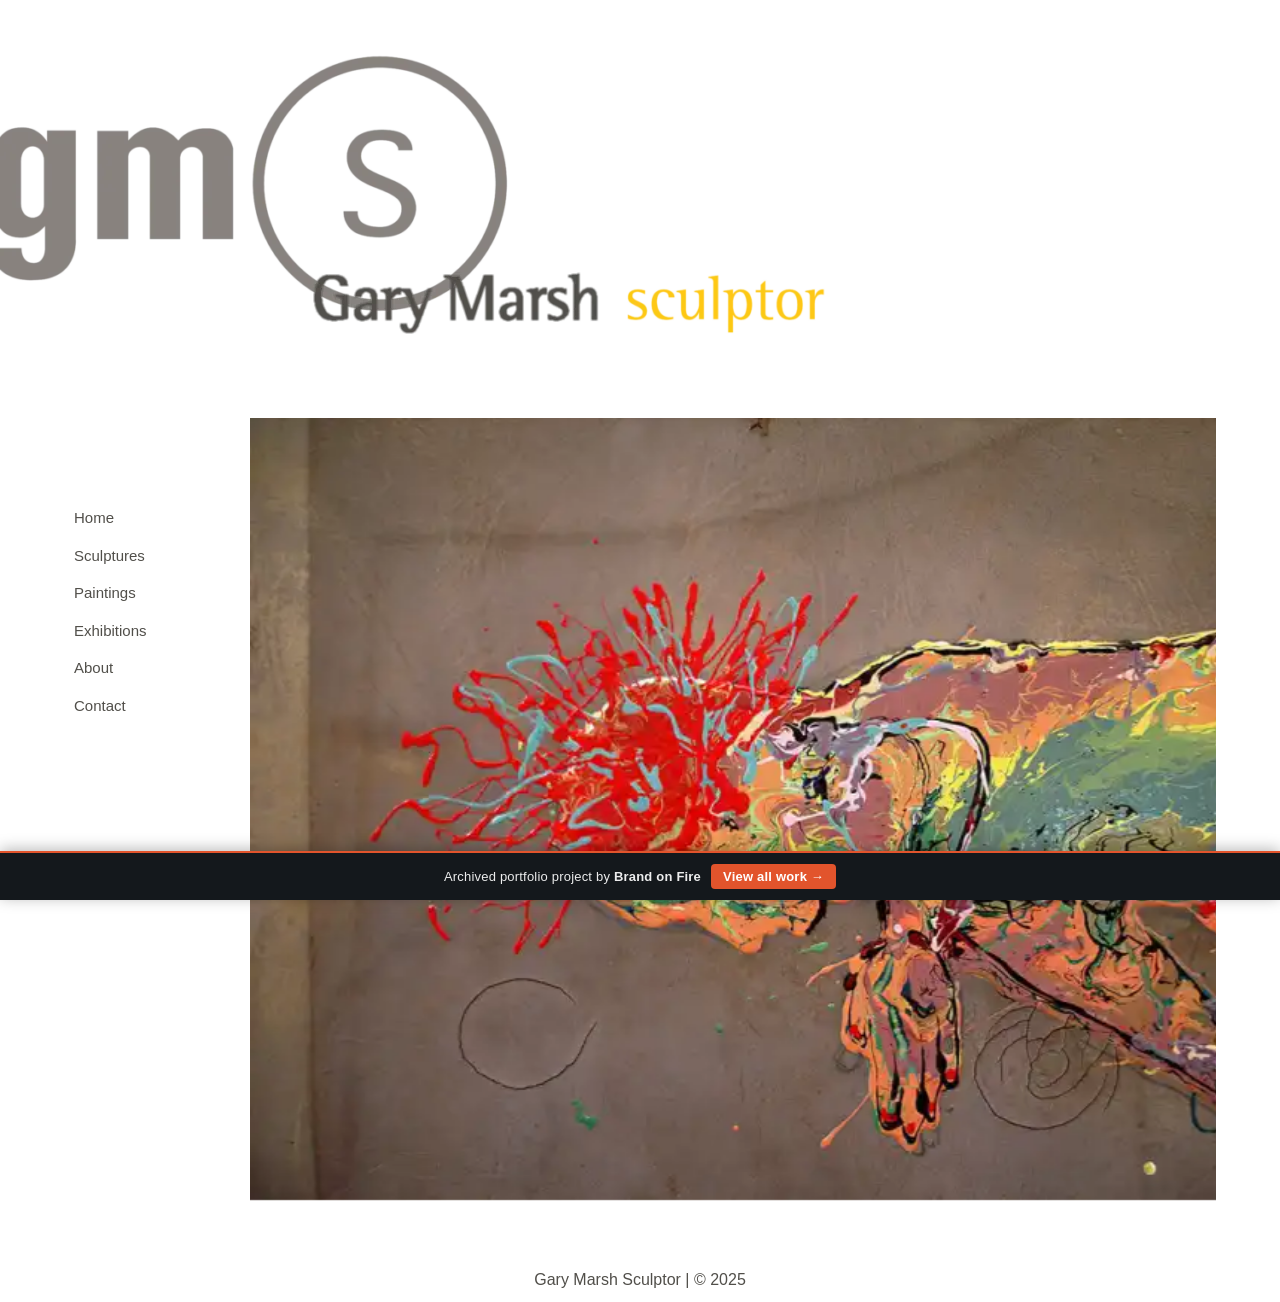
==== index.html @ 69821c6f "feat: contact forms view-only (pointer-events:none) — no useless form interaction" ====
<!doctype html><html lang="en-US" data-bofp="0"><head><meta charset="UTF-8"><meta name="viewport" content="width=device-width, initial-scale=1"><link rel="profile" href="https://gmpg.org/xfn/11"><meta name="robots" content="index, follow, max-image-preview:large, max-snippet:-1, max-video-preview:-1"><title>Home - Gary Marsh Sculptor</title><link rel="canonical" href="/"><meta property="og:locale" content="en_US"><meta property="og:type" content="website"><meta property="og:title" content="Home - Gary Marsh Sculptor"><meta property="og:description" content="Gary Marsh is a sculptor and painter. View original sculpture and paintings including A Matter of Balance, Fracking Hell, and Self-Portrait."><meta property="og:url" content="/"><meta property="og:site_name" content="Gary Marsh Sculptor"><meta property="article:modified_time" content="2025-09-09T12:44:23+00:00"><meta property="og:image" content="/wp-content/uploads/elementor/thumbs/A-Matter-of-Balance-r5xul9qtwc3mgr2me9g95wxisubxcpddmbk7q52n2k.jpg"><meta name="twitter:card" content="summary_large_image"><meta name="google-site-verification" content="drtPv2qrslv-254BwQlDobkcaGUwhtOelaVMSXRlmpY"><link rel="alternate" type="application/rss+xml" title="Gary Marsh Sculptor » Feed" href="/feed/"><link rel="https://api.w.org/" href="/wp-json/"><link rel="alternate" title="JSON" type="application/json" href="/wp-json/wp/v2/pages/1915"><meta name="description" content="Gary Marsh is a sculptor and painter. View original sculpture and paintings including A Matter of Balance, Fracking Hell, and Self-Portrait."><meta name="generator" content="Elementor 4.1.1; features: e_font_icon_svg, additional_custom_breakpoints; settings: css_print_method-external, google_font-enabled, font_display-swap"><link rel="stylesheet" href="style.css"><style>[data-bofp="1"]{background-color:rgb(255, 255, 255)!important;color:rgb(51, 51, 51)!important}[data-bofp="2"]{background-color:rgb(255, 255, 255)!important;color:rgb(51, 51, 51)!important}</style><meta name="robots" content="noindex, nofollow"><style id="bof-noform">form,form *,fieldset,fieldset *,input,textarea,select,label.fusion-form-label,.wpcf7,.wpcf7 *,.fusion-form,.fusion-form *,.fusion-contact-form,.fusion-contact-form *,.elementor-form,.elementor-form *,.gform_wrapper,.gform_wrapper *,[class*="contact-form"],[class*="contact-form"] *,[id*="contact-form"],[id*="contact-form"] *{pointer-events:none!important;cursor:default!important;-webkit-user-select:none!important;user-select:none!important}</style></head><body data-rsssl="1" class="home wp-singular page-template page-template-elementor_header_footer page page-id-1915 wp-embed-responsive wp-theme-hello-elementor hello-elementor-default elementor-default elementor-template-full-width elementor-kit-1913 elementor-page elementor-page-1915 e--ua-blink e--ua-mac e--ua-webkit" data-elementor-device-mode="laptop" data-bofp="1"><a class="skip-link screen-reader-text" href="#content">Skip to content</a><header data-elementor-type="header" data-elementor-id="1923" class="elementor elementor-1923 elementor-location-header" data-elementor-post-type="elementor_library"><div class="elementor-element elementor-element-8a56ceb e-con-full e-flex e-con e-parent e-lazyloaded" data-id="8a56ceb" data-element_type="container" data-e-type="container" data-settings="{&quot;background_background&quot;:&quot;classic&quot;}"><div class="elementor-element elementor-element-d2102b5 e-con-full e-flex e-con e-child" data-id="d2102b5" data-element_type="container" data-e-type="container"><div class="elementor-element elementor-element-afbbe46 elementor-widget elementor-widget-image" data-id="afbbe46" data-element_type="widget" data-e-type="widget" data-widget_type="image.default"><div class="elementor-widget-container"><a href="index.html"><img fetchpriority="high" width="800" height="424" src="_a/66925ac20492.webp" class="attachment-large size-large wp-image-2747" alt="" decoding="sync">								</a></div></div><div class="elementor-element elementor-element-f83584d e-con-full elementor-hidden-desktop elementor-hidden-laptop e-flex e-con e-child" data-id="f83584d" data-element_type="container" data-e-type="container"><div class="elementor-element elementor-element-dc93c3e elementor-nav-menu__align-center elementor-nav-menu--stretch elementor-nav-menu__text-align-center elementor-widget-mobile__width-auto elementor-nav-menu--dropdown-tablet elementor-nav-menu--toggle elementor-nav-menu--burger elementor-widget elementor-widget-nav-menu" data-id="dc93c3e" data-element_type="widget" data-e-type="widget" data-settings="{&quot;layout&quot;:&quot;vertical&quot;,&quot;full_width&quot;:&quot;stretch&quot;,&quot;submenu_icon&quot;:{&quot;value&quot;:&quot;&lt;svg aria-hidden=\&quot;true\&quot; class=\&quot;e-font-icon-svg e-fas-caret-down\&quot; viewBox=\&quot;0 0 320 512\&quot; xmlns=\&quot;http:\/\/www.w3.org\/2000\/svg\&quot;&gt;&lt;path d=\&quot;M31.3 192h257.3c17.8 0 26.7 21.5 14.1 34.1L174.1 354.8c-7.8 7.8-20.5 7.8-28.3 0L17.2 226.1C4.6 213.5 13.5 192 31.3 192z\&quot;&gt;&lt;\/path&gt;&lt;\/svg&gt;&quot;,&quot;library&quot;:&quot;fa-solid&quot;},&quot;toggle&quot;:&quot;burger&quot;}" data-widget_type="nav-menu.default"><div class="elementor-widget-container"><nav aria-label="Menu" class="elementor-nav-menu--main elementor-nav-menu__container elementor-nav-menu--layout-vertical e--pointer-none"><ul id="menu-1-dc93c3e" class="elementor-nav-menu sm-vertical" data-smartmenus-id="17822868925283635"><li class="menu-item menu-item-type-post_type menu-item-object-page menu-item-home current-menu-item page_item page-item-1915 current_page_item menu-item-2214"><a href="index.html" aria-current="page" class="elementor-item elementor-item-active">Home</a></li><li class="menu-item menu-item-type-post_type menu-item-object-page menu-item-2219"><a href="sculptures/index.html" class="elementor-item">Sculptures</a></li><li class="menu-item menu-item-type-post_type menu-item-object-page menu-item-2218"><a href="paintings/index.html" class="elementor-item">Paintings</a></li><li class="menu-item menu-item-type-post_type menu-item-object-page menu-item-2217"><a href="exhibitions/index.html" class="elementor-item">Exhibitions</a></li><li class="menu-item menu-item-type-post_type menu-item-object-page menu-item-2216"><a href="resume-gary-marsh/index.html" class="elementor-item">About</a></li><li class="menu-item menu-item-type-post_type menu-item-object-page menu-item-2215"><a href="contact-gary-marsh/index.html" class="elementor-item">Contact</a></li></ul>			</nav><div class="elementor-menu-toggle" role="button" tabindex="0" aria-label="Menu Toggle" aria-expanded="false" style=""><svg aria-hidden="true" role="presentation" class="elementor-menu-toggle__icon--open e-font-icon-svg e-eicon-menu-bar" viewBox="0 0 1000 1000" xmlns="http://www.w3.org/2000/svg"><path d="M104 333H896C929 333 958 304 958 271S929 208 896 208H104C71 208 42 237 42 271S71 333 104 333ZM104 583H896C929 583 958 554 958 521S929 458 896 458H104C71 458 42 487 42 521S71 583 104 583ZM104 833H896C929 833 958 804 958 771S929 708 896 708H104C71 708 42 737 42 771S71 833 104 833Z"></path></svg><svg aria-hidden="true" role="presentation" class="elementor-menu-toggle__icon--close e-font-icon-svg e-eicon-close" viewBox="0 0 1000 1000" xmlns="http://www.w3.org/2000/svg"><path d="M742 167L500 408 258 167C246 154 233 150 217 150 196 150 179 158 167 167 154 179 150 196 150 212 150 229 154 242 171 254L408 500 167 742C138 771 138 800 167 829 196 858 225 858 254 829L496 587 738 829C750 842 767 846 783 846 800 846 817 842 829 829 842 817 846 804 846 783 846 767 842 750 829 737L588 500 833 258C863 229 863 200 833 171 804 137 775 137 742 167Z"></path></svg>		</div><nav class="elementor-nav-menu--dropdown elementor-nav-menu__container" aria-hidden="true" style="top: 0px; --menu-height: 0; width: 1366px; left: 0px;"><ul id="menu-2-dc93c3e" class="elementor-nav-menu sm-vertical" data-smartmenus-id="17822868925284"><li class="menu-item menu-item-type-post_type menu-item-object-page menu-item-home current-menu-item page_item page-item-1915 current_page_item menu-item-2214"><a href="index.html" aria-current="page" class="elementor-item elementor-item-active" tabindex="-1">Home</a></li><li class="menu-item menu-item-type-post_type menu-item-object-page menu-item-2219"><a href="sculptures/index.html" class="elementor-item" tabindex="-1">Sculptures</a></li><li class="menu-item menu-item-type-post_type menu-item-object-page menu-item-2218"><a href="paintings/index.html" class="elementor-item" tabindex="-1">Paintings</a></li><li class="menu-item menu-item-type-post_type menu-item-object-page menu-item-2217"><a href="exhibitions/index.html" class="elementor-item" tabindex="-1">Exhibitions</a></li><li class="menu-item menu-item-type-post_type menu-item-object-page menu-item-2216"><a href="resume-gary-marsh/index.html" class="elementor-item" tabindex="-1">About</a></li><li class="menu-item menu-item-type-post_type menu-item-object-page menu-item-2215"><a href="contact-gary-marsh/index.html" class="elementor-item" tabindex="-1">Contact</a></li></ul>			</nav></div></div></div></div></div></header><div data-elementor-type="wp-page" data-elementor-id="1915" class="elementor elementor-1915" data-elementor-post-type="page"><div class="elementor-element elementor-element-b318410 e-con-full e-flex e-con e-parent e-lazyloaded" data-id="b318410" data-element_type="container" data-e-type="container" data-settings="{&quot;background_background&quot;:&quot;classic&quot;}" data-bofp="2"><div class="elementor-element elementor-element-9e62cd8 e-con-full e-flex e-con e-child" data-id="9e62cd8" data-element_type="container" data-e-type="container"><div class="elementor-element elementor-element-d310d48 e-con-full elementor-hidden-tablet elementor-hidden-mobile e-flex e-con e-child" data-id="d310d48" data-element_type="container" data-e-type="container"><div class="elementor-element elementor-element-8d4968c elementor-nav-menu__align-start elementor-nav-menu__text-align-center elementor-widget-laptop__width-auto elementor-nav-menu--dropdown-tablet elementor-nav-menu--toggle elementor-nav-menu--burger elementor-widget elementor-widget-nav-menu" data-id="8d4968c" data-element_type="widget" data-e-type="widget" id="acs-menu" data-settings="{&quot;layout&quot;:&quot;vertical&quot;,&quot;submenu_icon&quot;:{&quot;value&quot;:&quot;&lt;svg aria-hidden=\&quot;true\&quot; class=\&quot;e-font-icon-svg e-fas-caret-down\&quot; viewBox=\&quot;0 0 320 512\&quot; xmlns=\&quot;http:\/\/www.w3.org\/2000\/svg\&quot;&gt;&lt;path d=\&quot;M31.3 192h257.3c17.8 0 26.7 21.5 14.1 34.1L174.1 354.8c-7.8 7.8-20.5 7.8-28.3 0L17.2 226.1C4.6 213.5 13.5 192 31.3 192z\&quot;&gt;&lt;\/path&gt;&lt;\/svg&gt;&quot;,&quot;library&quot;:&quot;fa-solid&quot;},&quot;toggle&quot;:&quot;burger&quot;}" data-widget_type="nav-menu.default"><div class="elementor-widget-container"><nav aria-label="Menu" class="elementor-nav-menu--main elementor-nav-menu__container elementor-nav-menu--layout-vertical e--pointer-none"><ul id="menu-1-8d4968c" class="elementor-nav-menu sm-vertical" data-smartmenus-id="17822868925298914"><li class="menu-item menu-item-type-post_type menu-item-object-page menu-item-home current-menu-item page_item page-item-1915 current_page_item menu-item-2214"><a href="index.html" aria-current="page" class="elementor-item elementor-item-active">Home</a></li><li class="menu-item menu-item-type-post_type menu-item-object-page menu-item-2219"><a href="sculptures/index.html" class="elementor-item">Sculptures</a></li><li class="menu-item menu-item-type-post_type menu-item-object-page menu-item-2218"><a href="paintings/index.html" class="elementor-item">Paintings</a></li><li class="menu-item menu-item-type-post_type menu-item-object-page menu-item-2217"><a href="exhibitions/index.html" class="elementor-item">Exhibitions</a></li><li class="menu-item menu-item-type-post_type menu-item-object-page menu-item-2216"><a href="resume-gary-marsh/index.html" class="elementor-item">About</a></li><li class="menu-item menu-item-type-post_type menu-item-object-page menu-item-2215"><a href="contact-gary-marsh/index.html" class="elementor-item">Contact</a></li></ul>			</nav><div class="elementor-menu-toggle" role="button" tabindex="0" aria-label="Menu Toggle" aria-expanded="false"><svg aria-hidden="true" role="presentation" class="elementor-menu-toggle__icon--open e-font-icon-svg e-eicon-menu-bar" viewBox="0 0 1000 1000" xmlns="http://www.w3.org/2000/svg"><path d="M104 333H896C929 333 958 304 958 271S929 208 896 208H104C71 208 42 237 42 271S71 333 104 333ZM104 583H896C929 583 958 554 958 521S929 458 896 458H104C71 458 42 487 42 521S71 583 104 583ZM104 833H896C929 833 958 804 958 771S929 708 896 708H104C71 708 42 737 42 771S71 833 104 833Z"></path></svg><svg aria-hidden="true" role="presentation" class="elementor-menu-toggle__icon--close e-font-icon-svg e-eicon-close" viewBox="0 0 1000 1000" xmlns="http://www.w3.org/2000/svg"><path d="M742 167L500 408 258 167C246 154 233 150 217 150 196 150 179 158 167 167 154 179 150 196 150 212 150 229 154 242 171 254L408 500 167 742C138 771 138 800 167 829 196 858 225 858 254 829L496 587 738 829C750 842 767 846 783 846 800 846 817 842 829 829 842 817 846 804 846 783 846 767 842 750 829 737L588 500 833 258C863 229 863 200 833 171 804 137 775 137 742 167Z"></path></svg>		</div><nav class="elementor-nav-menu--dropdown elementor-nav-menu__container" aria-hidden="true" style="--menu-height: 0;"><ul id="menu-2-8d4968c" class="elementor-nav-menu sm-vertical" data-smartmenus-id="17822868925295605"><li class="menu-item menu-item-type-post_type menu-item-object-page menu-item-home current-menu-item page_item page-item-1915 current_page_item menu-item-2214"><a href="index.html" aria-current="page" class="elementor-item elementor-item-active" tabindex="-1">Home</a></li><li class="menu-item menu-item-type-post_type menu-item-object-page menu-item-2219"><a href="sculptures/index.html" class="elementor-item" tabindex="-1">Sculptures</a></li><li class="menu-item menu-item-type-post_type menu-item-object-page menu-item-2218"><a href="paintings/index.html" class="elementor-item" tabindex="-1">Paintings</a></li><li class="menu-item menu-item-type-post_type menu-item-object-page menu-item-2217"><a href="exhibitions/index.html" class="elementor-item" tabindex="-1">Exhibitions</a></li><li class="menu-item menu-item-type-post_type menu-item-object-page menu-item-2216"><a href="resume-gary-marsh/index.html" class="elementor-item" tabindex="-1">About</a></li><li class="menu-item menu-item-type-post_type menu-item-object-page menu-item-2215"><a href="contact-gary-marsh/index.html" class="elementor-item" tabindex="-1">Contact</a></li></ul>			</nav></div></div></div><div class="elementor-element elementor-element-94dc8df e-con-full e-flex e-con e-child" data-id="94dc8df" data-element_type="container" data-e-type="container"><div class="elementor-element elementor-element-76e1138 e-con-full e-flex e-con e-child" data-id="76e1138" data-element_type="container" data-e-type="container"><div class="elementor-element elementor-element-8fc8978 elementor-widget__width-auto elementor-widget elementor-widget-image-carousel e-widget-swiper" data-id="8fc8978" data-element_type="widget" data-e-type="widget" data-settings="{&quot;slides_to_show&quot;:&quot;1&quot;,&quot;navigation&quot;:&quot;none&quot;,&quot;autoplay&quot;:&quot;no&quot;,&quot;effect&quot;:&quot;fade&quot;,&quot;infinite&quot;:&quot;yes&quot;,&quot;speed&quot;:500}" data-widget_type="image-carousel.default"><div class="elementor-widget-container"><div class="elementor-image-carousel-wrapper swiper swiper-fade swiper-initialized swiper-horizontal swiper-pointer-events swiper-watch-progress swiper-backface-hidden" role="region" aria-roledescription="carousel" aria-label="Image Carousel" dir="ltr"><div class="elementor-image-carousel swiper-wrapper swiper-image-stretch" aria-live="polite" id="swiper-wrapper-089cbfd747ec2c71" style="transition-duration: 0ms;"><div class="swiper-slide swiper-slide-duplicate swiper-slide-prev" role="group" aria-roledescription="slide" aria-label="4 / 4" data-swiper-slide-index="3" style="width: 1043px; opacity: 0; transform: translate3d(0px, 0px, 0px); transition-duration: 0ms;"><figure class="swiper-slide-inner"><img decoding="sync" class="swiper-slide-image" src="_a/9d1954d604bd.webp" alt="Self Portrait Detail"></figure></div><div class="swiper-slide swiper-slide-visible swiper-slide-active" role="group" aria-roledescription="slide" aria-label="1 / 4" data-swiper-slide-index="0" style="width: 1043px; opacity: 1; transform: translate3d(-1043px, 0px, 0px); transition-duration: 0ms;" aria-hidden="true" inert=""><figure class="swiper-slide-inner"><img decoding="sync" class="swiper-slide-image" src="_a/7a36b97693a8.webp" alt="Painting by Gary Marsh"></figure></div><div class="swiper-slide swiper-slide-next" role="group" aria-roledescription="slide" aria-label="2 / 4" data-swiper-slide-index="1" style="width: 1043px; opacity: 0; transform: translate3d(-2086px, 0px, 0px); transition-duration: 0ms;" aria-hidden="true" inert=""><figure class="swiper-slide-inner"><img decoding="sync" class="swiper-slide-image" src="_a/2d7b7c77697e.webp" alt="A Matter of Balance Painting"></figure></div><div class="swiper-slide" role="group" aria-roledescription="slide" aria-label="3 / 4" data-swiper-slide-index="2" style="width: 1043px; opacity: 0; transform: translate3d(-3129px, 0px, 0px); transition-duration: 0ms;" aria-hidden="true" inert=""><figure class="swiper-slide-inner"><img decoding="sync" class="swiper-slide-image" src="_a/57ebf0d14809.webp" alt="Fracking Hell"></figure></div><div class="swiper-slide swiper-slide-duplicate-prev" role="group" aria-roledescription="slide" aria-label="4 / 4" data-swiper-slide-index="3" style="width: 1043px; opacity: 0; transform: translate3d(-4172px, 0px, 0px); transition-duration: 0ms;" aria-hidden="true" inert=""><figure class="swiper-slide-inner"><img decoding="sync" class="swiper-slide-image" src="_a/9d1954d604bd.webp" alt="Self Portrait Detail"></figure></div>			<div class="swiper-slide swiper-slide-duplicate swiper-slide-duplicate-active" role="group" aria-roledescription="slide" aria-label="1 / 4" data-swiper-slide-index="0" style="width: 1043px; opacity: 0; transform: translate3d(-5215px, 0px, 0px); transition-duration: 0ms;" aria-hidden="true" inert=""><figure class="swiper-slide-inner"><img decoding="sync" class="swiper-slide-image" src="_a/7a36b97693a8.webp" alt="Painting by Gary Marsh"></figure></div></div><span class="swiper-notification" aria-live="assertive" aria-atomic="true"></span></div></div></div></div></div></div></div></div><footer data-elementor-type="footer" data-elementor-id="2867" class="elementor elementor-2867 elementor-location-footer" data-elementor-post-type="elementor_library"><div class="elementor-element elementor-element-7a4a9f51 e-con-full e-flex e-con e-parent e-lazyloaded" data-id="7a4a9f51" data-element_type="container" data-e-type="container" data-settings="{&quot;background_background&quot;:&quot;classic&quot;}"><div class="elementor-element elementor-element-51e7bd6b elementor-widget elementor-widget-heading" data-id="51e7bd6b" data-element_type="widget" data-e-type="widget" data-widget_type="heading.default"><div class="elementor-widget-container"><p class="elementor-heading-title elementor-size-default">Gary Marsh Sculptor | © 2025</p>				</div></div></div></footer><span id="elementor-device-mode" class="elementor-screen-only"></span><svg style="display: none;" class="e-font-icon-svg-symbols"></svg><!-- bof-portfolio-bar --><a href="https://brandonfire.com/portfolio/" id="bof-portfolio-bar" rel="noopener" style="position:fixed;left:0;right:0;bottom:0;z-index:2147483647;display:flex;align-items:center;justify-content:center;gap:10px;flex-wrap:wrap;background:#14181c;color:#ffffff !important;font-family:-apple-system,BlinkMacSystemFont,'Segoe UI',Roboto,Helvetica,Arial,sans-serif;font-size:13px;font-weight:500;line-height:1;letter-spacing:.2px;padding:11px 16px;text-decoration:none !important;box-shadow:0 -2px 14px rgba(0,0,0,.28);border-top:2px solid #e2542c;box-sizing:border-box;"><span style="opacity:.92;color:#fff;">Archived portfolio project by <strong style="font-weight:700;color:#fff;">Brand&nbsp;on&nbsp;Fire</strong></span><span style="background:#e2542c;color:#fff;padding:6px 12px;border-radius:4px;font-weight:600;white-space:nowrap;">View&nbsp;all&nbsp;work&nbsp;&rarr;</span></a><!-- /bof-portfolio-bar --></body></html>
---- style.css ----
:root{--wp--preset--aspect-ratio--square:1;--wp--preset--aspect-ratio--4-3:4/3;--wp--preset--aspect-ratio--3-4:3/4;--wp--preset--aspect-ratio--3-2:3/2;--wp--preset--aspect-ratio--2-3:2/3;--wp--preset--aspect-ratio--16-9:16/9;--wp--preset--aspect-ratio--9-16:9/16;--wp--preset--color--black:#000000;--wp--preset--color--cyan-bluish-gray:#abb8c3;--wp--preset--color--white:#ffffff;--wp--preset--color--pale-pink:#f78da7;--wp--preset--color--vivid-red:#cf2e2e;--wp--preset--color--luminous-vivid-orange:#ff6900;--wp--preset--color--luminous-vivid-amber:#fcb900;--wp--preset--color--light-green-cyan:#7bdcb5;--wp--preset--color--vivid-green-cyan:#00d084;--wp--preset--color--pale-cyan-blue:#8ed1fc;--wp--preset--color--vivid-cyan-blue:#0693e3;--wp--preset--color--vivid-purple:#9b51e0;--wp--preset--gradient--vivid-cyan-blue-to-vivid-purple:linear-gradient(135deg,rgb(6,147,227) 0%,rgb(155,81,224) 100%);--wp--preset--gradient--light-green-cyan-to-vivid-green-cyan:linear-gradient(135deg,rgb(122,220,180) 0%,rgb(0,208,130) 100%);--wp--preset--gradient--luminous-vivid-amber-to-luminous-vivid-orange:linear-gradient(135deg,rgb(252,185,0) 0%,rgb(255,105,0) 100%);--wp--preset--gradient--luminous-vivid-orange-to-vivid-red:linear-gradient(135deg,rgb(255,105,0) 0%,rgb(207,46,46) 100%);--wp--preset--gradient--very-light-gray-to-cyan-bluish-gray:linear-gradient(135deg,rgb(238,238,238) 0%,rgb(169,184,195) 100%);--wp--preset--gradient--cool-to-warm-spectrum:linear-gradient(135deg,rgb(74,234,220) 0%,rgb(151,120,209) 20%,rgb(207,42,186) 40%,rgb(238,44,130) 60%,rgb(251,105,98) 80%,rgb(254,248,76) 100%);--wp--preset--gradient--blush-light-purple:linear-gradient(135deg,rgb(255,206,236) 0%,rgb(152,150,240) 100%);--wp--preset--gradient--blush-bordeaux:linear-gradient(135deg,rgb(254,205,165) 0%,rgb(254,45,45) 50%,rgb(107,0,62) 100%);--wp--preset--gradient--luminous-dusk:linear-gradient(135deg,rgb(255,203,112) 0%,rgb(199,81,192) 50%,rgb(65,88,208) 100%);--wp--preset--gradient--pale-ocean:linear-gradient(135deg,rgb(255,245,203) 0%,rgb(182,227,212) 50%,rgb(51,167,181) 100%);--wp--preset--gradient--electric-grass:linear-gradient(135deg,rgb(202,248,128) 0%,rgb(113,206,126) 100%);--wp--preset--gradient--midnight:linear-gradient(135deg,rgb(2,3,129) 0%,rgb(40,116,252) 100%);--wp--preset--font-size--small:13px;--wp--preset--font-size--medium:20px;--wp--preset--font-size--large:36px;--wp--preset--font-size--x-large:42px;--wp--preset--spacing--20:0.44rem;--wp--preset--spacing--30:0.67rem;--wp--preset--spacing--40:1rem;--wp--preset--spacing--50:1.5rem;--wp--preset--spacing--60:2.25rem;--wp--preset--spacing--70:3.38rem;--wp--preset--spacing--80:5.06rem;--wp--preset--shadow--natural:6px 6px 9px rgba(0,0,0,0.2);--wp--preset--shadow--deep:12px 12px 50px rgba(0,0,0,0.4);--wp--preset--shadow--sharp:6px 6px 0px rgba(0,0,0,0.2);--wp--preset--shadow--outlined:6px 6px 0px -3px rgb(255,255,255),6px 6px rgb(0,0,0);--wp--preset--shadow--crisp:6px 6px 0px rgb(0,0,0);}:root{--wp--style--global--content-size:800px;--wp--style--global--wide-size:1200px;}:where(body){margin:0px;}:root{--wp--style--block-gap:24px;}body{padding:0px;}html{line-height:1.15;text-size-adjust:100%;}*,::after,::before{box-sizing:border-box;}body{background-color:rgb(255,255,255);color:rgb(51,51,51);font-family:-apple-system,BlinkMacSystemFont,"Segoe UI",Roboto,"Helvetica Neue",Arial,"Noto Sans",sans-serif,"Apple Color Emoji","Segoe UI Emoji","Segoe UI Symbol","Noto Color Emoji";font-size:1rem;font-weight:400;line-height:1.5;margin:0px;-webkit-font-smoothing:antialiased;}p{margin-block:0px 0.9rem;}a{background-color:transparent;color:rgb(204,51,102);text-decoration:none;}img{border-style:none;height:auto;max-width:100%;}@media print{*,::after,::before{background:transparent !important;box-shadow:none !important;color:rgb(0,0,0) !important;text-shadow:none !important;}a,a:visited{text-decoration:underline;}img,tr{break-inside:avoid;}h2,h3,p{orphans:3;widows:3;}}dd,dl,dt,li,ol,ul{background:transparent;border:0px;font-size:100%;margin-block:0px;outline:0px;vertical-align:baseline;}.screen-reader-text{clip:rect(1px,1px,1px,1px);height:1px;overflow:hidden;width:1px;position:absolute !important;overflow-wrap:normal !important;}:root{--direction-multiplier:1;}.elementor-screen-only,.screen-reader-text,.screen-reader-text span,.ui-helper-hidden-accessible{height:1px;margin:-1px;overflow:hidden;padding:0px;position:absolute;top:-10000em;width:1px;clip:rect(0px,0px,0px,0px);border:0px;}.elementor *,.elementor::after,.elementor::before{box-sizing:border-box;}.elementor a{box-shadow:none;text-decoration:none;}.elementor img{border-width:medium;border-style:none;border-color:currentcolor;border-image:initial;border-radius:0px;box-shadow:none;height:auto;max-width:100%;}.elementor .elementor-widget:not(.elementor-widget-text-editor):not(.elementor-widget-theme-post-content) figure{margin:0px;}.elementor-element{--flex-direction:initial;--flex-wrap:initial;--justify-content:initial;--align-items:initial;--align-content:initial;--gap:initial;--flex-basis:initial;--flex-grow:initial;--flex-shrink:initial;--order:initial;--align-self:initial;align-self:var(--align-self);flex-basis:var(--flex-basis);flex-grow:var(--flex-grow);flex-shrink:var(--flex-shrink);order:var(--order);}.elementor-element:where(.e-con-full,.elementor-widget){align-content:var(--align-content);align-items:var(--align-items);flex-direction:var(--flex-direction);flex-wrap:var(--flex-wrap);gap:var(--row-gap) var(--column-gap);justify-content:var(--justify-content);}:root{--page-title-display:block;}@keyframes eicon-spin{0%{transform:rotate(0deg);}100%{transform:rotate(359deg);}}.elementor-widget{position:relative;}.elementor-widget:not(:last-child){margin-block-end:var(--kit-widget-spacing,20px);}@media (prefers-reduced-motion:no-preference){html{scroll-behavior:smooth;}}.e-con{--border-radius:0;--border-top-width:0px;--border-right-width:0px;--border-bottom-width:0px;--border-left-width:0px;--border-style:initial;--border-color:initial;--container-widget-width:100%;--container-widget-height:initial;--container-widget-flex-grow:0;--container-widget-align-self:initial;--content-width:min(100%,var(--container-max-width,1140px));--width:100%;--min-height:initial;--height:auto;--text-align:initial;--margin-top:0px;--margin-right:0px;--margin-bottom:0px;--margin-left:0px;--padding-top:var(--container-default-padding-top,10px);--padding-right:var(--container-default-padding-right,10px);--padding-bottom:var(--container-default-padding-bottom,10px);--padding-left:var(--container-default-padding-left,10px);--position:relative;--z-index:revert;--overflow:visible;--gap:var(--widgets-spacing,20px);--row-gap:var(--widgets-spacing-row,20px);--column-gap:var(--widgets-spacing-column,20px);--overlay-mix-blend-mode:initial;--overlay-opacity:1;--overlay-transition:0.3s;--e-con-grid-template-columns:repeat(3,1fr);--e-con-grid-template-rows:repeat(2,1fr);border-radius:var(--border-radius);height:var(--height);min-height:var(--min-height);min-width:0px;overflow:var(--overflow);position:var(--position);width:var(--width);z-index:var(--z-index);--flex-wrap-mobile:wrap;}.e-con:where(:not(.e-div-block-base)){transition:background var(--background-transition,.3s),border var(--border-transition,.3s),box-shadow var(--border-transition,.3s),transform var(--e-con-transform-transition-duration,.4s);}.e-con{--margin-block-start:var(--margin-top);--margin-block-end:var(--margin-bottom);--margin-inline-start:var(--margin-left);--margin-inline-end:var(--margin-right);--padding-inline-start:var(--padding-left);--padding-inline-end:var(--padding-right);--padding-block-start:var(--padding-top);--padding-block-end:var(--padding-bottom);--border-block-start-width:var(--border-top-width);--border-block-end-width:var(--border-bottom-width);--border-inline-start-width:var(--border-left-width);--border-inline-end-width:var(--border-right-width);}.e-con{margin-block-end:var(--margin-block-end);margin-block-start:var(--margin-block-start);margin-inline-end:var(--margin-inline-end);margin-inline-start:var(--margin-inline-start);padding-inline-end:var(--padding-inline-end);padding-inline-start:var(--padding-inline-start);}.e-con.e-flex{--flex-direction:column;--flex-basis:auto;--flex-grow:0;--flex-shrink:1;flex:var(--flex-grow) var(--flex-shrink) var(--flex-basis);}.e-con-full,.e-con > .e-con-inner{padding-block-end:var(--padding-block-end);padding-block-start:var(--padding-block-start);text-align:var(--text-align);}.e-con-full.e-flex,.e-con.e-flex > .e-con-inner{flex-direction:var(--flex-direction);}.e-con,.e-con > .e-con-inner{display:var(--display);}:is(.elementor-section-wrap,[data-elementor-id]) > .e-con{--margin-left:auto;--margin-right:auto;max-width:min(100%,var(--width));}.e-con .elementor-widget.elementor-widget{margin-block-end:0px;}.e-con .elementor-widget{min-width:0px;}.e-con .elementor-widget-empty,.e-con .elementor-widget-google_maps,.e-con .elementor-widget-video,.e-con .elementor-widget.e-widget-swiper{width:100%;}.e-con > .e-con-inner > .elementor-widget > .elementor-widget-container,.e-con > .elementor-widget > .elementor-widget-container{height:100%;}.e-con.e-con > .e-con-inner > .elementor-widget,.elementor.elementor .e-con > .elementor-widget{max-width:100%;}.e-con .elementor-widget:not(:last-child){--kit-widget-spacing:0px;}@media (max-width:767px){.e-con.e-flex{--width:100%;--flex-wrap:var(--flex-wrap-mobile);}}.elementor-element:where(:not(.e-con)):where(:not(.e-div-block-base)) .elementor-widget-container,.elementor-element:where(:not(.e-con)):where(:not(.e-div-block-base)):not(:has(.elementor-widget-container)){transition:background .3s,border .3s,border-radius .3s,box-shadow .3s,transform var(--e-transform-transition-duration,.4s);}.elementor-heading-title{line-height:1;margin:0px;padding:0px;}@media (prefers-reduced-motion:reduce){html *{transition-delay:0s !important;transition-duration:0s !important;}}@media (max-width:767px){.elementor .elementor-hidden-mobile,.elementor .elementor-hidden-phone{display:none;}}@media (min-width:768px) and (max-width:1024px){.elementor .elementor-hidden-tablet{display:none;}}@media (min-width:1025px) and (max-width:1366px){.elementor .elementor-hidden-laptop{display:none;}}@media (min-width:1367px) and (max-width:99999px){.elementor .elementor-hidden-desktop{display:none;}}.elementor-kit-1913{--e-global-color-primary:#6EC1E4;--e-global-color-secondary:#54595F;--e-global-color-text:#7A7A7A;--e-global-color-accent:#61CE70;--e-global-color-361c1da:#514F4A;--e-global-color-e63ad60:#FFFFFF;--e-global-color-0f6fdfa:#CCCCCC;--e-global-color-6b09cd9:#333333;--e-global-typography-primary-font-family:"Roboto";--e-global-typography-primary-font-weight:600;--e-global-typography-secondary-font-family:"Roboto Slab";--e-global-typography-secondary-font-weight:400;--e-global-typography-text-font-family:"Arial";--e-global-typography-text-font-size:13px;--e-global-typography-text-font-weight:400;--e-global-typography-text-line-height:19.5px;--e-global-typography-accent-font-family:"Roboto";--e-global-typography-accent-font-weight:500;--e-global-typography-ac3df86-font-family:"Arial";--e-global-typography-ac3df86-font-size:24px;--e-global-typography-ac3df86-font-weight:700;--e-global-typography-ac3df86-line-height:33px;background-color:rgb(255,255,255);}.elementor-kit-1913 a{color:rgb(81,79,74);}.e-con{--container-max-width:1140px;}.elementor-widget:not(:last-child){margin-block-end:20px;}.elementor-element{--widgets-spacing:20px 20px;--widgets-spacing-row:20px;--widgets-spacing-column:20px;}@media (max-width:1024px){.e-con{--container-max-width:1024px;}}@media (max-width:767px){.e-con{--container-max-width:767px;}}.elementor-widget-image{text-align:center;}.elementor-widget-image a{display:inline-block;}.elementor-widget-image img{display:inline-block;vertical-align:middle;}.elementor-nav-menu--main .elementor-nav-menu a{transition:0.4s;}.elementor-nav-menu--main .elementor-nav-menu a,.elementor-nav-menu--main .elementor-nav-menu a.highlighted,.elementor-nav-menu--main .elementor-nav-menu a:focus,.elementor-nav-menu--main .elementor-nav-menu a:hover{padding:13px 20px;}.elementor-nav-menu__align-start .elementor-nav-menu{justify-content:flex-start;margin-inline-end:auto;}.elementor-nav-menu__align-start .elementor-nav-menu--layout-vertical > ul > li > a{justify-content:flex-start;}.elementor-nav-menu__align-center .elementor-nav-menu{justify-content:center;margin-inline:auto;}.elementor-nav-menu__align-center .elementor-nav-menu--layout-vertical > ul > li > a{justify-content:center;}.elementor-widget-nav-menu .elementor-widget-container,.elementor-widget-nav-menu:not(:has(.elementor-widget-container)):not([class*="elementor-hidden-"]){display:flex;flex-direction:column;}.elementor-nav-menu{position:relative;z-index:2;}.elementor-nav-menu,.elementor-nav-menu li,.elementor-nav-menu ul{display:block;line-height:normal;list-style:none;margin:0px;padding:0px;-webkit-tap-highlight-color:rgba(0,0,0,0);}.elementor-nav-menu a,.elementor-nav-menu li{position:relative;}.elementor-nav-menu li{border-width:0px;}.elementor-nav-menu a{align-items:center;display:flex;}.elementor-nav-menu a,.elementor-nav-menu a:focus,.elementor-nav-menu a:hover{line-height:20px;padding:10px 20px;}.elementor-nav-menu--dropdown .elementor-item.elementor-item-active,.elementor-nav-menu--dropdown .elementor-item.highlighted,.elementor-nav-menu--dropdown .elementor-item:focus,.elementor-nav-menu--dropdown .elementor-item:hover,.elementor-sub-item.elementor-item-active,.elementor-sub-item.highlighted,.elementor-sub-item:focus,.elementor-sub-item:hover{background-color:rgb(63,68,75);color:rgb(255,255,255);}.elementor-menu-toggle{align-items:center;background-color:rgba(0,0,0,0.05);border:0px solid;border-radius:3px;color:rgb(51,55,61);cursor:pointer;display:flex;font-size:var(--nav-menu-icon-size,22px);justify-content:center;padding:0.25em;}.elementor-menu-toggle.elementor-active .elementor-menu-toggle__icon--open,.elementor-menu-toggle:not(.elementor-active) .elementor-menu-toggle__icon--close{display:none;}.elementor-menu-toggle .e-font-icon-svg{fill:rgb(51,55,61);height:1em;width:1em;}.elementor-menu-toggle svg{height:auto;width:1em;fill:var(--nav-menu-icon-color,currentColor);}.elementor-nav-menu--dropdown{background-color:rgb(255,255,255);font-size:13px;}.elementor-nav-menu--dropdown.elementor-nav-menu__container{margin-top:10px;overflow:hidden auto;transform-origin:center top;transition:max-height 0.3s,transform 0.3s;}.elementor-nav-menu--dropdown a{color:rgb(51,55,61);}.elementor-nav-menu__text-align-center .elementor-nav-menu--dropdown .elementor-nav-menu a{justify-content:center;}.elementor-nav-menu--toggle{--menu-height:100vh;}.elementor-nav-menu--toggle .elementor-menu-toggle:not(.elementor-active) + .elementor-nav-menu__container{max-height:0px;overflow:hidden;transform:scaleY(0);}.elementor-nav-menu--stretch .elementor-nav-menu__container.elementor-nav-menu--dropdown{position:absolute;z-index:9997;}@media (max-width:1024px){.elementor-nav-menu--dropdown-tablet .elementor-nav-menu--main{display:none;}}@media (min-width:1025px){.elementor-nav-menu--dropdown-tablet .elementor-menu-toggle,.elementor-nav-menu--dropdown-tablet .elementor-nav-menu--dropdown{display:none;}.elementor-nav-menu--dropdown-tablet nav.elementor-nav-menu--dropdown.elementor-nav-menu__container{overflow-y:hidden;}}@keyframes hide-scroll{0%,100%{overflow:hidden;}}@font-face{font-family:swiper-icons;src:url("[data-uri]");font-weight:400;font-style:normal;}:root{--swiper-theme-color:#007aff;}.swiper{margin-left:auto;margin-right:auto;position:relative;overflow:hidden;list-style:none;padding:0px;z-index:1;}.swiper-wrapper{position:relative;width:100%;height:100%;z-index:1;display:flex;transition-property:transform;box-sizing:content-box;}.swiper-android .swiper-slide,.swiper-wrapper{transform:translate3d(0px,0px,0px);}.swiper-pointer-events{touch-action:pan-y;}.swiper-slide{flex-shrink:0;width:100%;height:100%;position:relative;transition-property:transform;}.swiper-backface-hidden .swiper-slide{transform:translateZ(0px);backface-visibility:hidden;}:root{--swiper-navigation-size:44px;}@keyframes swiper-preloader-spin{0%{transform:rotate(0deg);}100%{transform:rotate(360deg);}}.swiper .swiper-notification{position:absolute;left:0px;top:0px;pointer-events:none;opacity:0;z-index:-1000;}.swiper-fade .swiper-slide{pointer-events:none;transition-property:opacity;}.swiper-fade .swiper-slide-active,.swiper-fade .swiper-slide-active .swiper-slide-active{pointer-events:auto;}.elementor-element,.elementor-lightbox{--swiper-theme-color:#000;--swiper-navigation-size:44px;--swiper-pagination-bullet-size:6px;--swiper-pagination-bullet-horizontal-gap:6px;}.elementor-element .swiper .swiper-slide figure,.elementor-lightbox .swiper .swiper-slide figure{line-height:0;}.elementor-element .swiper .swiper-image-stretch .swiper-slide .swiper-slide-image,.elementor-lightbox .swiper .swiper-image-stretch .swiper-slide .swiper-slide-image{width:100%;}.elementor-widget-image-carousel .swiper{position:static;}.elementor-widget-image-carousel .swiper .swiper-slide figure{line-height:inherit;}.elementor-widget-image-carousel .swiper-slide{text-align:center;}.elementor-1915 .elementor-element.elementor-element-b318410{--display:flex;--flex-direction:column;--container-widget-width:100%;--container-widget-height:initial;--container-widget-flex-grow:0;--container-widget-align-self:initial;--flex-wrap-mobile:wrap;--margin-top:0px;--margin-bottom:0px;--margin-left:0px;--margin-right:0px;--padding-top:0%;--padding-bottom:0%;--padding-left:0%;--padding-right:5%;}.elementor-1915 .elementor-element.elementor-element-b318410:not(.elementor-motion-effects-element-type-background),.elementor-1915 .elementor-element.elementor-element-b318410 > .elementor-motion-effects-container > .elementor-motion-effects-layer{background-color:rgb(255,255,255);}.elementor-1915 .elementor-element.elementor-element-9e62cd8{--display:flex;--flex-direction:row;--container-widget-width:initial;--container-widget-height:100%;--container-widget-flex-grow:1;--container-widget-align-self:stretch;--flex-wrap-mobile:wrap;--justify-content:space-between;--gap:0px 100px;--row-gap:0px;--column-gap:100px;--overflow:hidden;--margin-top:0px;--margin-bottom:0px;--margin-left:0px;--margin-right:0px;--padding-top:0%;--padding-bottom:0%;--padding-left:5%;--padding-right:0%;}.elementor-1915 .elementor-element.elementor-element-d310d48{--display:flex;--gap:0px 0px;--row-gap:0px;--column-gap:0px;--z-index:2;}.elementor-widget-nav-menu .elementor-nav-menu .elementor-item{font-family:var( --e-global-typography-primary-font-family ),Sans-serif;font-weight:var( --e-global-typography-primary-font-weight );}.elementor-widget-nav-menu .elementor-nav-menu--main .elementor-item{color:var( --e-global-color-text );fill:var( --e-global-color-text );}.elementor-widget-nav-menu .elementor-nav-menu--main .elementor-item:hover,.elementor-widget-nav-menu .elementor-nav-menu--main .elementor-item.elementor-item-active,.elementor-widget-nav-menu .elementor-nav-menu--main .elementor-item.highlighted,.elementor-widget-nav-menu .elementor-nav-menu--main .elementor-item:focus{color:var( --e-global-color-accent );fill:var( --e-global-color-accent );}.elementor-widget-nav-menu{--e-nav-menu-divider-color:var( --e-global-color-text );}.elementor-widget-nav-menu .elementor-nav-menu--dropdown .elementor-item,.elementor-widget-nav-menu .elementor-nav-menu--dropdown .elementor-sub-item{font-family:var( --e-global-typography-accent-font-family ),Sans-serif;font-weight:var( --e-global-typography-accent-font-weight );}.elementor-1915 .elementor-element.elementor-element-8d4968c > .elementor-widget-container{padding:80px 0px 0px;}.elementor-1915 .elementor-element.elementor-element-8d4968c .elementor-menu-toggle{margin:0px auto;}.elementor-1915 .elementor-element.elementor-element-8d4968c .elementor-nav-menu .elementor-item{font-family:Arial,sans-serif;font-size:15px;font-weight:400;line-height:19.5px;}.elementor-1915 .elementor-element.elementor-element-8d4968c .elementor-nav-menu--main .elementor-item{color:rgb(81,79,74);fill:rgb(81,79,74);padding:0px;}.elementor-1915 .elementor-element.elementor-element-8d4968c .elementor-nav-menu--main .elementor-item:hover,.elementor-1915 .elementor-element.elementor-element-8d4968c .elementor-nav-menu--main .elementor-item.elementor-item-active,.elementor-1915 .elementor-element.elementor-element-8d4968c .elementor-nav-menu--main .elementor-item.highlighted,.elementor-1915 .elementor-element.elementor-element-8d4968c .elementor-nav-menu--main .elementor-item:focus{color:rgb(81,79,74);fill:rgb(81,79,74);}.elementor-1915 .elementor-element.elementor-element-8d4968c .elementor-nav-menu--main .elementor-item.elementor-item-active{color:rgb(81,79,74);}.elementor-1915 .elementor-element.elementor-element-8d4968c{--e-nav-menu-horizontal-menu-item-margin:calc( 18px / 2 );}.elementor-1915 .elementor-element.elementor-element-8d4968c .elementor-nav-menu--main:not(.elementor-nav-menu--layout-horizontal) .elementor-nav-menu > li:not(:last-child){margin-bottom:18px;}.elementor-1915 .elementor-element.elementor-element-94dc8df{--display:flex;--flex-direction:row;--container-widget-width:initial;--container-widget-height:100%;--container-widget-flex-grow:1;--container-widget-align-self:stretch;--flex-wrap-mobile:wrap;--justify-content:center;--gap:0px 0px;--row-gap:0px;--column-gap:0px;--padding-top:0px;--padding-bottom:0px;--padding-left:0px;--padding-right:0px;}.elementor-1915 .elementor-element.elementor-element-76e1138{--display:flex;--flex-direction:row;--container-widget-width:initial;--container-widget-height:100%;--container-widget-flex-grow:1;--container-widget-align-self:stretch;--flex-wrap-mobile:wrap;--gap:0px 0px;--row-gap:0px;--column-gap:0px;--padding-top:0px;--padding-bottom:0px;--padding-left:0px;--padding-right:0px;}.elementor-1915 .elementor-element.elementor-element-8fc8978{--e-image-carousel-slides-to-show:1;width:auto;z-index:2;}.elementor-1915 .elementor-element.elementor-element-8fc8978 > .elementor-widget-container{margin:0px 0px 0px 5px;}.elementor-1915 .elementor-element.elementor-element-8fc8978.elementor-element{--align-self:flex-start;}:root{--page-title-display:none;}@media (max-width:1366px){.elementor-1915 .elementor-element.elementor-element-b318410{--margin-top:0px;--margin-bottom:0px;--margin-left:0px;--margin-right:0px;--padding-top:0%;--padding-bottom:0%;--padding-left:0%;--padding-right:0%;}.elementor-1915 .elementor-element.elementor-element-9e62cd8{--gap:20px 100px;--row-gap:20px;--column-gap:100px;--padding-top:0%;--padding-bottom:0%;--padding-left:5%;--padding-right:5%;}.elementor-1915 .elementor-element.elementor-element-8d4968c{width:auto;}}@media (max-width:1024px){.elementor-1915 .elementor-element.elementor-element-b318410{--margin-top:-50px;--margin-bottom:0px;--margin-left:0px;--margin-right:0px;--padding-top:0px;--padding-bottom:0px;--padding-left:15px;--padding-right:15px;}.elementor-1915 .elementor-element.elementor-element-9e62cd8{--flex-direction:column;--container-widget-width:100%;--container-widget-height:initial;--container-widget-flex-grow:0;--container-widget-align-self:initial;--flex-wrap-mobile:wrap;--gap:0px 0px;--row-gap:0px;--column-gap:0px;--padding-top:0%;--padding-bottom:0%;--padding-left:0%;--padding-right:0%;}.elementor-1915 .elementor-element.elementor-element-8d4968c > .elementor-widget-container{padding:0px;}.elementor-1915 .elementor-element.elementor-element-8fc8978{z-index:0;}}@media (max-width:767px){.elementor-1915 .elementor-element.elementor-element-b318410{--min-height:0vh;--margin-top:0px;--margin-bottom:0px;--margin-left:0px;--margin-right:0px;}.elementor-1915 .elementor-element.elementor-element-8fc8978{z-index:0;}}@media (min-width:768px){.elementor-1915 .elementor-element.elementor-element-9e62cd8{--width:100%;}.elementor-1915 .elementor-element.elementor-element-d310d48{--width:auto;}.elementor-1915 .elementor-element.elementor-element-94dc8df{--width:100%;}.elementor-1915 .elementor-element.elementor-element-76e1138{--width:100%;}}@media (max-width:1024px) and (min-width:768px){.elementor-1915 .elementor-element.elementor-element-94dc8df{--width:100%;}.elementor-1915 .elementor-element.elementor-element-76e1138{--width:100%;}}.elementor-1923 .elementor-element.elementor-element-8a56ceb{--display:flex;--flex-direction:column;--container-widget-width:100%;--container-widget-height:initial;--container-widget-flex-grow:0;--container-widget-align-self:initial;--flex-wrap-mobile:wrap;--padding-top:0%;--padding-bottom:0%;--padding-left:0%;--padding-right:5%;--z-index:1;}.elementor-1923 .elementor-element.elementor-element-d2102b5{--display:flex;--margin-top:0px;--margin-bottom:-150px;--margin-left:0px;--margin-right:0px;--padding-top:0px;--padding-bottom:0px;--padding-left:0px;--padding-right:0px;--z-index:1;}.elementor-1923 .elementor-element.elementor-element-afbbe46{z-index:1;text-align:start;}.elementor-1923 .elementor-element.elementor-element-afbbe46 img{width:100%;max-width:640px;}.elementor-1923 .elementor-element.elementor-element-f83584d{--display:flex;--z-index:3;}.elementor-1923 .elementor-element.elementor-element-dc93c3e > .elementor-widget-container{padding:80px 0px 0px;}.elementor-1923 .elementor-element.elementor-element-dc93c3e{z-index:9;--e-nav-menu-horizontal-menu-item-margin:calc( 18px / 2 );}.elementor-1923 .elementor-element.elementor-element-dc93c3e .elementor-menu-toggle{margin:0px auto;background-color:var( --e-global-color-361c1da );}.elementor-1923 .elementor-element.elementor-element-dc93c3e .elementor-nav-menu .elementor-item{font-family:Arial,sans-serif;font-size:15px;font-weight:400;line-height:19.5px;}.elementor-1923 .elementor-element.elementor-element-dc93c3e .elementor-nav-menu--main .elementor-item{color:rgb(223,227,223);fill:rgb(223,227,223);padding:0px;}.elementor-1923 .elementor-element.elementor-element-dc93c3e .elementor-nav-menu--main .elementor-item:hover,.elementor-1923 .elementor-element.elementor-element-dc93c3e .elementor-nav-menu--main .elementor-item.elementor-item-active,.elementor-1923 .elementor-element.elementor-element-dc93c3e .elementor-nav-menu--main .elementor-item.highlighted,.elementor-1923 .elementor-element.elementor-element-dc93c3e .elementor-nav-menu--main .elementor-item:focus{color:var( --e-global-color-e63ad60 );fill:var( --e-global-color-e63ad60 );}.elementor-1923 .elementor-element.elementor-element-dc93c3e .elementor-nav-menu--main .elementor-item.elementor-item-active{color:var( --e-global-color-e63ad60 );}.elementor-1923 .elementor-element.elementor-element-dc93c3e .elementor-nav-menu--main:not(.elementor-nav-menu--layout-horizontal) .elementor-nav-menu > li:not(:last-child){margin-bottom:18px;}.elementor-1923 .elementor-element.elementor-element-dc93c3e .elementor-nav-menu--dropdown a:hover,.elementor-1923 .elementor-element.elementor-element-dc93c3e .elementor-nav-menu--dropdown a:focus,.elementor-1923 .elementor-element.elementor-element-dc93c3e .elementor-nav-menu--dropdown a.elementor-item-active,.elementor-1923 .elementor-element.elementor-element-dc93c3e .elementor-nav-menu--dropdown a.highlighted{background-color:var( --e-global-color-361c1da );}.elementor-1923 .elementor-element.elementor-element-dc93c3e .elementor-nav-menu--dropdown a.elementor-item-active{background-color:var( --e-global-color-361c1da );}.elementor-1923 .elementor-element.elementor-element-dc93c3e div.elementor-menu-toggle{color:var( --e-global-color-e63ad60 );}.elementor-1923 .elementor-element.elementor-element-dc93c3e div.elementor-menu-toggle svg{fill:var( --e-global-color-e63ad60 );}@media (min-width:768px){.elementor-1923 .elementor-element.elementor-element-d2102b5{--width:100%;}}@media (max-width:1366px){.elementor-1923 .elementor-element.elementor-element-8a56ceb{--padding-top:0%;--padding-bottom:0%;--padding-left:0%;--padding-right:0%;}.elementor-1923 .elementor-element.elementor-element-d2102b5{--margin-top:0px;--margin-bottom:-125px;--margin-left:0px;--margin-right:0px;}}@media (max-width:1024px){.elementor-1923 .elementor-element.elementor-element-8a56ceb{--padding-top:0%;--padding-bottom:0%;--padding-left:0%;--padding-right:0%;--z-index:99;}.elementor-1923 .elementor-element.elementor-element-d2102b5{--flex-direction:row;--container-widget-width:initial;--container-widget-height:100%;--container-widget-flex-grow:1;--container-widget-align-self:stretch;--flex-wrap-mobile:wrap;--margin-top:0px;--margin-bottom:0px;--margin-left:0px;--margin-right:0px;}.elementor-1923 .elementor-element.elementor-element-afbbe46{z-index:99;}.elementor-1923 .elementor-element.elementor-element-afbbe46 img{width:100%;}.elementor-1923 .elementor-element.elementor-element-f83584d{--justify-content:flex-start;--align-items:flex-end;--container-widget-width:calc( ( 1 - var( --container-widget-flex-grow ) ) * 100% );}.elementor-1923 .elementor-element.elementor-element-dc93c3e > .elementor-widget-container{padding:0px;}.elementor-1923 .elementor-element.elementor-element-dc93c3e{z-index:99;--nav-menu-icon-size:30px;}}@media (max-width:767px){.elementor-1923 .elementor-element.elementor-element-8a56ceb{--padding-top:0%;--padding-bottom:0%;--padding-left:0%;--padding-right:0%;--z-index:99;}.elementor-1923 .elementor-element.elementor-element-d2102b5{--flex-wrap:nowrap;}.elementor-1923 .elementor-element.elementor-element-afbbe46 > .elementor-widget-container{margin:0px -40px 0px 0px;}.elementor-1923 .elementor-element.elementor-element-afbbe46{z-index:99;}.elementor-1923 .elementor-element.elementor-element-afbbe46 img{width:100%;}.elementor-1923 .elementor-element.elementor-element-f83584d{--width:22%;--z-index:99;}.elementor-1923 .elementor-element.elementor-element-dc93c3e{width:auto;}}.elementor-2867 .elementor-element.elementor-element-7a4a9f51{--display:flex;--min-height:45px;--flex-direction:column;--container-widget-width:calc( ( 1 - var( --container-widget-flex-grow ) ) * 100% );--container-widget-height:initial;--container-widget-flex-grow:0;--container-widget-align-self:initial;--flex-wrap-mobile:wrap;--justify-content:center;--align-items:stretch;--gap:0px 0px;--row-gap:0px;--column-gap:0px;--margin-top:50px;--margin-bottom:0px;--margin-left:0px;--margin-right:0px;--padding-top:0px;--padding-bottom:0px;--padding-left:0px;--padding-right:0px;}.elementor-2867 .elementor-element.elementor-element-7a4a9f51:not(.elementor-motion-effects-element-type-background),.elementor-2867 .elementor-element.elementor-element-7a4a9f51 > .elementor-motion-effects-container > .elementor-motion-effects-layer{background-color:rgb(255,255,255);}.elementor-widget-heading .elementor-heading-title{font-family:var( --e-global-typography-primary-font-family ),Sans-serif;font-weight:var( --e-global-typography-primary-font-weight );color:var( --e-global-color-primary );}.elementor-2867 .elementor-element.elementor-element-51e7bd6b{text-align:center;}.elementor-2867 .elementor-element.elementor-element-51e7bd6b .elementor-heading-title{font-family:Arial,sans-serif;font-size:16px;font-weight:300;text-transform:none;font-style:normal;text-decoration:none;line-height:1.5em;letter-spacing:0px;color:var( --e-global-color-361c1da );}.elementor-2867{margin:0px;padding:0px;}@media (max-width:1024px){.elementor-2867 .elementor-element.elementor-element-51e7bd6b .elementor-heading-title{font-size:14px;}}@font-face{font-family:Roboto;font-style:italic;font-weight:100;font-stretch:100%;font-display:swap;unicode-range:U+460-52F,U+1C80-1C8A,U+20B4,U+2DE0-2DFF,U+A640-A69F,U+FE2E-FE2F;}@font-face{font-family:Roboto;font-style:italic;font-weight:100;font-stretch:100%;font-display:swap;unicode-range:U+301,U+400-45F,U+490-491,U+4B0-4B1,U+2116;}@font-face{font-family:Roboto;font-style:italic;font-weight:100;font-stretch:100%;font-display:swap;unicode-range:U+1F00-1FFF;}@font-face{font-family:Roboto;font-style:italic;font-weight:100;font-stretch:100%;font-display:swap;unicode-range:U+370-377,U+37A-37F,U+384-38A,U+38C,U+38E-3A1,U+3A3-3FF;}@font-face{font-family:Roboto;font-style:italic;font-weight:100;font-stretch:100%;font-display:swap;unicode-range:U+302-303,U+305,U+307-308,U+310,U+312,U+315,U+31A,U+326-327,U+32C,U+32F-330,U+332-333,U+338,U+33A,U+346,U+34D,U+391-3A1,U+3A3-3A9,U+3B1-3C9,U+3D1,U+3D5-3D6,U+3F0-3F1,U+3F4-3F5,U+2016-2017,U+2034-2038,U+203C,U+2040,U+2043,U+2047,U+2050,U+2057,U+205F,U+2070-2071,U+2074-208E,U+2090-209C,U+20D0-20DC,U+20E1,U+20E5-20EF,U+2100-2112,U+2114-2115,U+2117-2121,U+2123-214F,U+2190,U+2192,U+2194-21AE,U+21B0-21E5,U+21F1-21F2,U+21F4-2211,U+2213-2214,U+2216-22FF,U+2308-230B,U+2310,U+2319,U+231C-2321,U+2336-237A,U+237C,U+2395,U+239B-23B7,U+23D0,U+23DC-23E1,U+2474-2475,U+25AF,U+25B3,U+25B7,U+25BD,U+25C1,U+25CA,U+25CC,U+25FB,U+266D-266F,U+27C0-27FF,U+2900-2AFF,U+2B0E-2B11,U+2B30-2B4C,U+2BFE,U+3030,U+FF5B,U+FF5D,U+1D400-1D7FF,U+1EE00-1EEFF;}@font-face{font-family:Roboto;font-style:italic;font-weight:100;font-stretch:100%;font-display:swap;unicode-range:U+1-C,U+E-1F,U+7F-9F,U+20DD-20E0,U+20E2-20E4,U+2150-218F,U+2190,U+2192,U+2194-2199,U+21AF,U+21E6-21F0,U+21F3,U+2218-2219,U+2299,U+22C4-22C6,U+2300-243F,U+2440-244A,U+2460-24FF,U+25A0-27BF,U+2800-28FF,U+2921-2922,U+2981,U+29BF,U+29EB,U+2B00-2BFF,U+4DC0-4DFF,U+FFF9-FFFB,U+10140-1018E,U+10190-1019C,U+101A0,U+101D0-101FD,U+102E0-102FB,U+10E60-10E7E,U+1D2C0-1D2D3,U+1D2E0-1D37F,U+1F000-1F0FF,U+1F100-1F1AD,U+1F1E6-1F1FF,U+1F30D-1F30F,U+1F315,U+1F31C,U+1F31E,U+1F320-1F32C,U+1F336,U+1F378,U+1F37D,U+1F382,U+1F393-1F39F,U+1F3A7-1F3A8,U+1F3AC-1F3AF,U+1F3C2,U+1F3C4-1F3C6,U+1F3CA-1F3CE,U+1F3D4-1F3E0,U+1F3ED,U+1F3F1-1F3F3,U+1F3F5-1F3F7,U+1F408,U+1F415,U+1F41F,U+1F426,U+1F43F,U+1F441-1F442,U+1F444,U+1F446-1F449,U+1F44C-1F44E,U+1F453,U+1F46A,U+1F47D,U+1F4A3,U+1F4B0,U+1F4B3,U+1F4B9,U+1F4BB,U+1F4BF,U+1F4C8-1F4CB,U+1F4D6,U+1F4DA,U+1F4DF,U+1F4E3-1F4E6,U+1F4EA-1F4ED,U+1F4F7,U+1F4F9-1F4FB,U+1F4FD-1F4FE,U+1F503,U+1F507-1F50B,U+1F50D,U+1F512-1F513,U+1F53E-1F54A,U+1F54F-1F5FA,U+1F610,U+1F650-1F67F,U+1F687,U+1F68D,U+1F691,U+1F694,U+1F698,U+1F6AD,U+1F6B2,U+1F6B9-1F6BA,U+1F6BC,U+1F6C6-1F6CF,U+1F6D3-1F6D7,U+1F6E0-1F6EA,U+1F6F0-1F6F3,U+1F6F7-1F6FC,U+1F700-1F7FF,U+1F800-1F80B,U+1F810-1F847,U+1F850-1F859,U+1F860-1F887,U+1F890-1F8AD,U+1F8B0-1F8BB,U+1F8C0-1F8C1,U+1F900-1F90B,U+1F93B,U+1F946,U+1F984,U+1F996,U+1F9E9,U+1FA00-1FA6F,U+1FA70-1FA7C,U+1FA80-1FA89,U+1FA8F-1FAC6,U+1FACE-1FADC,U+1FADF-1FAE9,U+1FAF0-1FAF8,U+1FB00-1FBFF;}@font-face{font-family:Roboto;font-style:italic;font-weight:100;font-stretch:100%;font-display:swap;unicode-range:U+102-103,U+110-111,U+128-129,U+168-169,U+1A0-1A1,U+1AF-1B0,U+300-301,U+303-304,U+308-309,U+323,U+329,U+1EA0-1EF9,U+20AB;}@font-face{font-family:Roboto;font-style:italic;font-weight:100;font-stretch:100%;font-display:swap;unicode-range:U+100-2BA,U+2BD-2C5,U+2C7-2CC,U+2CE-2D7,U+2DD-2FF,U+304,U+308,U+329,U+1D00-1DBF,U+1E00-1E9F,U+1EF2-1EFF,U+2020,U+20A0-20AB,U+20AD-20C0,U+2113,U+2C60-2C7F,U+A720-A7FF;}@font-face{font-family:Roboto;font-style:italic;font-weight:100;font-stretch:100%;font-display:swap;unicode-range:U+0-FF,U+131,U+152-153,U+2BB-2BC,U+2C6,U+2DA,U+2DC,U+304,U+308,U+329,U+2000-206F,U+20AC,U+2122,U+2191,U+2193,U+2212,U+2215,U+FEFF,U+FFFD;}@font-face{font-family:Roboto;font-style:italic;font-weight:200;font-stretch:100%;font-display:swap;unicode-range:U+460-52F,U+1C80-1C8A,U+20B4,U+2DE0-2DFF,U+A640-A69F,U+FE2E-FE2F;}@font-face{font-family:Roboto;font-style:italic;font-weight:200;font-stretch:100%;font-display:swap;unicode-range:U+301,U+400-45F,U+490-491,U+4B0-4B1,U+2116;}@font-face{font-family:Roboto;font-style:italic;font-weight:200;font-stretch:100%;font-display:swap;unicode-range:U+1F00-1FFF;}@font-face{font-family:Roboto;font-style:italic;font-weight:200;font-stretch:100%;font-display:swap;unicode-range:U+370-377,U+37A-37F,U+384-38A,U+38C,U+38E-3A1,U+3A3-3FF;}@font-face{font-family:Roboto;font-style:italic;font-weight:200;font-stretch:100%;font-display:swap;unicode-range:U+302-303,U+305,U+307-308,U+310,U+312,U+315,U+31A,U+326-327,U+32C,U+32F-330,U+332-333,U+338,U+33A,U+346,U+34D,U+391-3A1,U+3A3-3A9,U+3B1-3C9,U+3D1,U+3D5-3D6,U+3F0-3F1,U+3F4-3F5,U+2016-2017,U+2034-2038,U+203C,U+2040,U+2043,U+2047,U+2050,U+2057,U+205F,U+2070-2071,U+2074-208E,U+2090-209C,U+20D0-20DC,U+20E1,U+20E5-20EF,U+2100-2112,U+2114-2115,U+2117-2121,U+2123-214F,U+2190,U+2192,U+2194-21AE,U+21B0-21E5,U+21F1-21F2,U+21F4-2211,U+2213-2214,U+2216-22FF,U+2308-230B,U+2310,U+2319,U+231C-2321,U+2336-237A,U+237C,U+2395,U+239B-23B7,U+23D0,U+23DC-23E1,U+2474-2475,U+25AF,U+25B3,U+25B7,U+25BD,U+25C1,U+25CA,U+25CC,U+25FB,U+266D-266F,U+27C0-27FF,U+2900-2AFF,U+2B0E-2B11,U+2B30-2B4C,U+2BFE,U+3030,U+FF5B,U+FF5D,U+1D400-1D7FF,U+1EE00-1EEFF;}@font-face{font-family:Roboto;font-style:italic;font-weight:200;font-stretch:100%;font-display:swap;unicode-range:U+1-C,U+E-1F,U+7F-9F,U+20DD-20E0,U+20E2-20E4,U+2150-218F,U+2190,U+2192,U+2194-2199,U+21AF,U+21E6-21F0,U+21F3,U+2218-2219,U+2299,U+22C4-22C6,U+2300-243F,U+2440-244A,U+2460-24FF,U+25A0-27BF,U+2800-28FF,U+2921-2922,U+2981,U+29BF,U+29EB,U+2B00-2BFF,U+4DC0-4DFF,U+FFF9-FFFB,U+10140-1018E,U+10190-1019C,U+101A0,U+101D0-101FD,U+102E0-102FB,U+10E60-10E7E,U+1D2C0-1D2D3,U+1D2E0-1D37F,U+1F000-1F0FF,U+1F100-1F1AD,U+1F1E6-1F1FF,U+1F30D-1F30F,U+1F315,U+1F31C,U+1F31E,U+1F320-1F32C,U+1F336,U+1F378,U+1F37D,U+1F382,U+1F393-1F39F,U+1F3A7-1F3A8,U+1F3AC-1F3AF,U+1F3C2,U+1F3C4-1F3C6,U+1F3CA-1F3CE,U+1F3D4-1F3E0,U+1F3ED,U+1F3F1-1F3F3,U+1F3F5-1F3F7,U+1F408,U+1F415,U+1F41F,U+1F426,U+1F43F,U+1F441-1F442,U+1F444,U+1F446-1F449,U+1F44C-1F44E,U+1F453,U+1F46A,U+1F47D,U+1F4A3,U+1F4B0,U+1F4B3,U+1F4B9,U+1F4BB,U+1F4BF,U+1F4C8-1F4CB,U+1F4D6,U+1F4DA,U+1F4DF,U+1F4E3-1F4E6,U+1F4EA-1F4ED,U+1F4F7,U+1F4F9-1F4FB,U+1F4FD-1F4FE,U+1F503,U+1F507-1F50B,U+1F50D,U+1F512-1F513,U+1F53E-1F54A,U+1F54F-1F5FA,U+1F610,U+1F650-1F67F,U+1F687,U+1F68D,U+1F691,U+1F694,U+1F698,U+1F6AD,U+1F6B2,U+1F6B9-1F6BA,U+1F6BC,U+1F6C6-1F6CF,U+1F6D3-1F6D7,U+1F6E0-1F6EA,U+1F6F0-1F6F3,U+1F6F7-1F6FC,U+1F700-1F7FF,U+1F800-1F80B,U+1F810-1F847,U+1F850-1F859,U+1F860-1F887,U+1F890-1F8AD,U+1F8B0-1F8BB,U+1F8C0-1F8C1,U+1F900-1F90B,U+1F93B,U+1F946,U+1F984,U+1F996,U+1F9E9,U+1FA00-1FA6F,U+1FA70-1FA7C,U+1FA80-1FA89,U+1FA8F-1FAC6,U+1FACE-1FADC,U+1FADF-1FAE9,U+1FAF0-1FAF8,U+1FB00-1FBFF;}@font-face{font-family:Roboto;font-style:italic;font-weight:200;font-stretch:100%;font-display:swap;unicode-range:U+102-103,U+110-111,U+128-129,U+168-169,U+1A0-1A1,U+1AF-1B0,U+300-301,U+303-304,U+308-309,U+323,U+329,U+1EA0-1EF9,U+20AB;}@font-face{font-family:Roboto;font-style:italic;font-weight:200;font-stretch:100%;font-display:swap;unicode-range:U+100-2BA,U+2BD-2C5,U+2C7-2CC,U+2CE-2D7,U+2DD-2FF,U+304,U+308,U+329,U+1D00-1DBF,U+1E00-1E9F,U+1EF2-1EFF,U+2020,U+20A0-20AB,U+20AD-20C0,U+2113,U+2C60-2C7F,U+A720-A7FF;}@font-face{font-family:Roboto;font-style:italic;font-weight:200;font-stretch:100%;font-display:swap;unicode-range:U+0-FF,U+131,U+152-153,U+2BB-2BC,U+2C6,U+2DA,U+2DC,U+304,U+308,U+329,U+2000-206F,U+20AC,U+2122,U+2191,U+2193,U+2212,U+2215,U+FEFF,U+FFFD;}@font-face{font-family:Roboto;font-style:italic;font-weight:300;font-stretch:100%;font-display:swap;unicode-range:U+460-52F,U+1C80-1C8A,U+20B4,U+2DE0-2DFF,U+A640-A69F,U+FE2E-FE2F;}@font-face{font-family:Roboto;font-style:italic;font-weight:300;font-stretch:100%;font-display:swap;unicode-range:U+301,U+400-45F,U+490-491,U+4B0-4B1,U+2116;}@font-face{font-family:Roboto;font-style:italic;font-weight:300;font-stretch:100%;font-display:swap;unicode-range:U+1F00-1FFF;}@font-face{font-family:Roboto;font-style:italic;font-weight:300;font-stretch:100%;font-display:swap;unicode-range:U+370-377,U+37A-37F,U+384-38A,U+38C,U+38E-3A1,U+3A3-3FF;}@font-face{font-family:Roboto;font-style:italic;font-weight:300;font-stretch:100%;font-display:swap;unicode-range:U+302-303,U+305,U+307-308,U+310,U+312,U+315,U+31A,U+326-327,U+32C,U+32F-330,U+332-333,U+338,U+33A,U+346,U+34D,U+391-3A1,U+3A3-3A9,U+3B1-3C9,U+3D1,U+3D5-3D6,U+3F0-3F1,U+3F4-3F5,U+2016-2017,U+2034-2038,U+203C,U+2040,U+2043,U+2047,U+2050,U+2057,U+205F,U+2070-2071,U+2074-208E,U+2090-209C,U+20D0-20DC,U+20E1,U+20E5-20EF,U+2100-2112,U+2114-2115,U+2117-2121,U+2123-214F,U+2190,U+2192,U+2194-21AE,U+21B0-21E5,U+21F1-21F2,U+21F4-2211,U+2213-2214,U+2216-22FF,U+2308-230B,U+2310,U+2319,U+231C-2321,U+2336-237A,U+237C,U+2395,U+239B-23B7,U+23D0,U+23DC-23E1,U+2474-2475,U+25AF,U+25B3,U+25B7,U+25BD,U+25C1,U+25CA,U+25CC,U+25FB,U+266D-266F,U+27C0-27FF,U+2900-2AFF,U+2B0E-2B11,U+2B30-2B4C,U+2BFE,U+3030,U+FF5B,U+FF5D,U+1D400-1D7FF,U+1EE00-1EEFF;}@font-face{font-family:Roboto;font-style:italic;font-weight:300;font-stretch:100%;font-display:swap;unicode-range:U+1-C,U+E-1F,U+7F-9F,U+20DD-20E0,U+20E2-20E4,U+2150-218F,U+2190,U+2192,U+2194-2199,U+21AF,U+21E6-21F0,U+21F3,U+2218-2219,U+2299,U+22C4-22C6,U+2300-243F,U+2440-244A,U+2460-24FF,U+25A0-27BF,U+2800-28FF,U+2921-2922,U+2981,U+29BF,U+29EB,U+2B00-2BFF,U+4DC0-4DFF,U+FFF9-FFFB,U+10140-1018E,U+10190-1019C,U+101A0,U+101D0-101FD,U+102E0-102FB,U+10E60-10E7E,U+1D2C0-1D2D3,U+1D2E0-1D37F,U+1F000-1F0FF,U+1F100-1F1AD,U+1F1E6-1F1FF,U+1F30D-1F30F,U+1F315,U+1F31C,U+1F31E,U+1F320-1F32C,U+1F336,U+1F378,U+1F37D,U+1F382,U+1F393-1F39F,U+1F3A7-1F3A8,U+1F3AC-1F3AF,U+1F3C2,U+1F3C4-1F3C6,U+1F3CA-1F3CE,U+1F3D4-1F3E0,U+1F3ED,U+1F3F1-1F3F3,U+1F3F5-1F3F7,U+1F408,U+1F415,U+1F41F,U+1F426,U+1F43F,U+1F441-1F442,U+1F444,U+1F446-1F449,U+1F44C-1F44E,U+1F453,U+1F46A,U+1F47D,U+1F4A3,U+1F4B0,U+1F4B3,U+1F4B9,U+1F4BB,U+1F4BF,U+1F4C8-1F4CB,U+1F4D6,U+1F4DA,U+1F4DF,U+1F4E3-1F4E6,U+1F4EA-1F4ED,U+1F4F7,U+1F4F9-1F4FB,U+1F4FD-1F4FE,U+1F503,U+1F507-1F50B,U+1F50D,U+1F512-1F513,U+1F53E-1F54A,U+1F54F-1F5FA,U+1F610,U+1F650-1F67F,U+1F687,U+1F68D,U+1F691,U+1F694,U+1F698,U+1F6AD,U+1F6B2,U+1F6B9-1F6BA,U+1F6BC,U+1F6C6-1F6CF,U+1F6D3-1F6D7,U+1F6E0-1F6EA,U+1F6F0-1F6F3,U+1F6F7-1F6FC,U+1F700-1F7FF,U+1F800-1F80B,U+1F810-1F847,U+1F850-1F859,U+1F860-1F887,U+1F890-1F8AD,U+1F8B0-1F8BB,U+1F8C0-1F8C1,U+1F900-1F90B,U+1F93B,U+1F946,U+1F984,U+1F996,U+1F9E9,U+1FA00-1FA6F,U+1FA70-1FA7C,U+1FA80-1FA89,U+1FA8F-1FAC6,U+1FACE-1FADC,U+1FADF-1FAE9,U+1FAF0-1FAF8,U+1FB00-1FBFF;}@font-face{font-family:Roboto;font-style:italic;font-weight:300;font-stretch:100%;font-display:swap;unicode-range:U+102-103,U+110-111,U+128-129,U+168-169,U+1A0-1A1,U+1AF-1B0,U+300-301,U+303-304,U+308-309,U+323,U+329,U+1EA0-1EF9,U+20AB;}@font-face{font-family:Roboto;font-style:italic;font-weight:300;font-stretch:100%;font-display:swap;unicode-range:U+100-2BA,U+2BD-2C5,U+2C7-2CC,U+2CE-2D7,U+2DD-2FF,U+304,U+308,U+329,U+1D00-1DBF,U+1E00-1E9F,U+1EF2-1EFF,U+2020,U+20A0-20AB,U+20AD-20C0,U+2113,U+2C60-2C7F,U+A720-A7FF;}@font-face{font-family:Roboto;font-style:italic;font-weight:300;font-stretch:100%;font-display:swap;unicode-range:U+0-FF,U+131,U+152-153,U+2BB-2BC,U+2C6,U+2DA,U+2DC,U+304,U+308,U+329,U+2000-206F,U+20AC,U+2122,U+2191,U+2193,U+2212,U+2215,U+FEFF,U+FFFD;}@font-face{font-family:Roboto;font-style:italic;font-weight:400;font-stretch:100%;font-display:swap;unicode-range:U+460-52F,U+1C80-1C8A,U+20B4,U+2DE0-2DFF,U+A640-A69F,U+FE2E-FE2F;}@font-face{font-family:Roboto;font-style:italic;font-weight:400;font-stretch:100%;font-display:swap;unicode-range:U+301,U+400-45F,U+490-491,U+4B0-4B1,U+2116;}@font-face{font-family:Roboto;font-style:italic;font-weight:400;font-stretch:100%;font-display:swap;unicode-range:U+1F00-1FFF;}@font-face{font-family:Roboto;font-style:italic;font-weight:400;font-stretch:100%;font-display:swap;unicode-range:U+370-377,U+37A-37F,U+384-38A,U+38C,U+38E-3A1,U+3A3-3FF;}@font-face{font-family:Roboto;font-style:italic;font-weight:400;font-stretch:100%;font-display:swap;unicode-range:U+302-303,U+305,U+307-308,U+310,U+312,U+315,U+31A,U+326-327,U+32C,U+32F-330,U+332-333,U+338,U+33A,U+346,U+34D,U+391-3A1,U+3A3-3A9,U+3B1-3C9,U+3D1,U+3D5-3D6,U+3F0-3F1,U+3F4-3F5,U+2016-2017,U+2034-2038,U+203C,U+2040,U+2043,U+2047,U+2050,U+2057,U+205F,U+2070-2071,U+2074-208E,U+2090-209C,U+20D0-20DC,U+20E1,U+20E5-20EF,U+2100-2112,U+2114-2115,U+2117-2121,U+2123-214F,U+2190,U+2192,U+2194-21AE,U+21B0-21E5,U+21F1-21F2,U+21F4-2211,U+2213-2214,U+2216-22FF,U+2308-230B,U+2310,U+2319,U+231C-2321,U+2336-237A,U+237C,U+2395,U+239B-23B7,U+23D0,U+23DC-23E1,U+2474-2475,U+25AF,U+25B3,U+25B7,U+25BD,U+25C1,U+25CA,U+25CC,U+25FB,U+266D-266F,U+27C0-27FF,U+2900-2AFF,U+2B0E-2B11,U+2B30-2B4C,U+2BFE,U+3030,U+FF5B,U+FF5D,U+1D400-1D7FF,U+1EE00-1EEFF;}@font-face{font-family:Roboto;font-style:italic;font-weight:400;font-stretch:100%;font-display:swap;unicode-range:U+1-C,U+E-1F,U+7F-9F,U+20DD-20E0,U+20E2-20E4,U+2150-218F,U+2190,U+2192,U+2194-2199,U+21AF,U+21E6-21F0,U+21F3,U+2218-2219,U+2299,U+22C4-22C6,U+2300-243F,U+2440-244A,U+2460-24FF,U+25A0-27BF,U+2800-28FF,U+2921-2922,U+2981,U+29BF,U+29EB,U+2B00-2BFF,U+4DC0-4DFF,U+FFF9-FFFB,U+10140-1018E,U+10190-1019C,U+101A0,U+101D0-101FD,U+102E0-102FB,U+10E60-10E7E,U+1D2C0-1D2D3,U+1D2E0-1D37F,U+1F000-1F0FF,U+1F100-1F1AD,U+1F1E6-1F1FF,U+1F30D-1F30F,U+1F315,U+1F31C,U+1F31E,U+1F320-1F32C,U+1F336,U+1F378,U+1F37D,U+1F382,U+1F393-1F39F,U+1F3A7-1F3A8,U+1F3AC-1F3AF,U+1F3C2,U+1F3C4-1F3C6,U+1F3CA-1F3CE,U+1F3D4-1F3E0,U+1F3ED,U+1F3F1-1F3F3,U+1F3F5-1F3F7,U+1F408,U+1F415,U+1F41F,U+1F426,U+1F43F,U+1F441-1F442,U+1F444,U+1F446-1F449,U+1F44C-1F44E,U+1F453,U+1F46A,U+1F47D,U+1F4A3,U+1F4B0,U+1F4B3,U+1F4B9,U+1F4BB,U+1F4BF,U+1F4C8-1F4CB,U+1F4D6,U+1F4DA,U+1F4DF,U+1F4E3-1F4E6,U+1F4EA-1F4ED,U+1F4F7,U+1F4F9-1F4FB,U+1F4FD-1F4FE,U+1F503,U+1F507-1F50B,U+1F50D,U+1F512-1F513,U+1F53E-1F54A,U+1F54F-1F5FA,U+1F610,U+1F650-1F67F,U+1F687,U+1F68D,U+1F691,U+1F694,U+1F698,U+1F6AD,U+1F6B2,U+1F6B9-1F6BA,U+1F6BC,U+1F6C6-1F6CF,U+1F6D3-1F6D7,U+1F6E0-1F6EA,U+1F6F0-1F6F3,U+1F6F7-1F6FC,U+1F700-1F7FF,U+1F800-1F80B,U+1F810-1F847,U+1F850-1F859,U+1F860-1F887,U+1F890-1F8AD,U+1F8B0-1F8BB,U+1F8C0-1F8C1,U+1F900-1F90B,U+1F93B,U+1F946,U+1F984,U+1F996,U+1F9E9,U+1FA00-1FA6F,U+1FA70-1FA7C,U+1FA80-1FA89,U+1FA8F-1FAC6,U+1FACE-1FADC,U+1FADF-1FAE9,U+1FAF0-1FAF8,U+1FB00-1FBFF;}@font-face{font-family:Roboto;font-style:italic;font-weight:400;font-stretch:100%;font-display:swap;unicode-range:U+102-103,U+110-111,U+128-129,U+168-169,U+1A0-1A1,U+1AF-1B0,U+300-301,U+303-304,U+308-309,U+323,U+329,U+1EA0-1EF9,U+20AB;}@font-face{font-family:Roboto;font-style:italic;font-weight:400;font-stretch:100%;font-display:swap;unicode-range:U+100-2BA,U+2BD-2C5,U+2C7-2CC,U+2CE-2D7,U+2DD-2FF,U+304,U+308,U+329,U+1D00-1DBF,U+1E00-1E9F,U+1EF2-1EFF,U+2020,U+20A0-20AB,U+20AD-20C0,U+2113,U+2C60-2C7F,U+A720-A7FF;}@font-face{font-family:Roboto;font-style:italic;font-weight:400;font-stretch:100%;font-display:swap;unicode-range:U+0-FF,U+131,U+152-153,U+2BB-2BC,U+2C6,U+2DA,U+2DC,U+304,U+308,U+329,U+2000-206F,U+20AC,U+2122,U+2191,U+2193,U+2212,U+2215,U+FEFF,U+FFFD;}@font-face{font-family:Roboto;font-style:italic;font-weight:500;font-stretch:100%;font-display:swap;unicode-range:U+460-52F,U+1C80-1C8A,U+20B4,U+2DE0-2DFF,U+A640-A69F,U+FE2E-FE2F;}@font-face{font-family:Roboto;font-style:italic;font-weight:500;font-stretch:100%;font-display:swap;unicode-range:U+301,U+400-45F,U+490-491,U+4B0-4B1,U+2116;}@font-face{font-family:Roboto;font-style:italic;font-weight:500;font-stretch:100%;font-display:swap;unicode-range:U+1F00-1FFF;}@font-face{font-family:Roboto;font-style:italic;font-weight:500;font-stretch:100%;font-display:swap;unicode-range:U+370-377,U+37A-37F,U+384-38A,U+38C,U+38E-3A1,U+3A3-3FF;}@font-face{font-family:Roboto;font-style:italic;font-weight:500;font-stretch:100%;font-display:swap;unicode-range:U+302-303,U+305,U+307-308,U+310,U+312,U+315,U+31A,U+326-327,U+32C,U+32F-330,U+332-333,U+338,U+33A,U+346,U+34D,U+391-3A1,U+3A3-3A9,U+3B1-3C9,U+3D1,U+3D5-3D6,U+3F0-3F1,U+3F4-3F5,U+2016-2017,U+2034-2038,U+203C,U+2040,U+2043,U+2047,U+2050,U+2057,U+205F,U+2070-2071,U+2074-208E,U+2090-209C,U+20D0-20DC,U+20E1,U+20E5-20EF,U+2100-2112,U+2114-2115,U+2117-2121,U+2123-214F,U+2190,U+2192,U+2194-21AE,U+21B0-21E5,U+21F1-21F2,U+21F4-2211,U+2213-2214,U+2216-22FF,U+2308-230B,U+2310,U+2319,U+231C-2321,U+2336-237A,U+237C,U+2395,U+239B-23B7,U+23D0,U+23DC-23E1,U+2474-2475,U+25AF,U+25B3,U+25B7,U+25BD,U+25C1,U+25CA,U+25CC,U+25FB,U+266D-266F,U+27C0-27FF,U+2900-2AFF,U+2B0E-2B11,U+2B30-2B4C,U+2BFE,U+3030,U+FF5B,U+FF5D,U+1D400-1D7FF,U+1EE00-1EEFF;}@font-face{font-family:Roboto;font-style:italic;font-weight:500;font-stretch:100%;font-display:swap;unicode-range:U+1-C,U+E-1F,U+7F-9F,U+20DD-20E0,U+20E2-20E4,U+2150-218F,U+2190,U+2192,U+2194-2199,U+21AF,U+21E6-21F0,U+21F3,U+2218-2219,U+2299,U+22C4-22C6,U+2300-243F,U+2440-244A,U+2460-24FF,U+25A0-27BF,U+2800-28FF,U+2921-2922,U+2981,U+29BF,U+29EB,U+2B00-2BFF,U+4DC0-4DFF,U+FFF9-FFFB,U+10140-1018E,U+10190-1019C,U+101A0,U+101D0-101FD,U+102E0-102FB,U+10E60-10E7E,U+1D2C0-1D2D3,U+1D2E0-1D37F,U+1F000-1F0FF,U+1F100-1F1AD,U+1F1E6-1F1FF,U+1F30D-1F30F,U+1F315,U+1F31C,U+1F31E,U+1F320-1F32C,U+1F336,U+1F378,U+1F37D,U+1F382,U+1F393-1F39F,U+1F3A7-1F3A8,U+1F3AC-1F3AF,U+1F3C2,U+1F3C4-1F3C6,U+1F3CA-1F3CE,U+1F3D4-1F3E0,U+1F3ED,U+1F3F1-1F3F3,U+1F3F5-1F3F7,U+1F408,U+1F415,U+1F41F,U+1F426,U+1F43F,U+1F441-1F442,U+1F444,U+1F446-1F449,U+1F44C-1F44E,U+1F453,U+1F46A,U+1F47D,U+1F4A3,U+1F4B0,U+1F4B3,U+1F4B9,U+1F4BB,U+1F4BF,U+1F4C8-1F4CB,U+1F4D6,U+1F4DA,U+1F4DF,U+1F4E3-1F4E6,U+1F4EA-1F4ED,U+1F4F7,U+1F4F9-1F4FB,U+1F4FD-1F4FE,U+1F503,U+1F507-1F50B,U+1F50D,U+1F512-1F513,U+1F53E-1F54A,U+1F54F-1F5FA,U+1F610,U+1F650-1F67F,U+1F687,U+1F68D,U+1F691,U+1F694,U+1F698,U+1F6AD,U+1F6B2,U+1F6B9-1F6BA,U+1F6BC,U+1F6C6-1F6CF,U+1F6D3-1F6D7,U+1F6E0-1F6EA,U+1F6F0-1F6F3,U+1F6F7-1F6FC,U+1F700-1F7FF,U+1F800-1F80B,U+1F810-1F847,U+1F850-1F859,U+1F860-1F887,U+1F890-1F8AD,U+1F8B0-1F8BB,U+1F8C0-1F8C1,U+1F900-1F90B,U+1F93B,U+1F946,U+1F984,U+1F996,U+1F9E9,U+1FA00-1FA6F,U+1FA70-1FA7C,U+1FA80-1FA89,U+1FA8F-1FAC6,U+1FACE-1FADC,U+1FADF-1FAE9,U+1FAF0-1FAF8,U+1FB00-1FBFF;}@font-face{font-family:Roboto;font-style:italic;font-weight:500;font-stretch:100%;font-display:swap;unicode-range:U+102-103,U+110-111,U+128-129,U+168-169,U+1A0-1A1,U+1AF-1B0,U+300-301,U+303-304,U+308-309,U+323,U+329,U+1EA0-1EF9,U+20AB;}@font-face{font-family:Roboto;font-style:italic;font-weight:500;font-stretch:100%;font-display:swap;unicode-range:U+100-2BA,U+2BD-2C5,U+2C7-2CC,U+2CE-2D7,U+2DD-2FF,U+304,U+308,U+329,U+1D00-1DBF,U+1E00-1E9F,U+1EF2-1EFF,U+2020,U+20A0-20AB,U+20AD-20C0,U+2113,U+2C60-2C7F,U+A720-A7FF;}@font-face{font-family:Roboto;font-style:italic;font-weight:500;font-stretch:100%;font-display:swap;unicode-range:U+0-FF,U+131,U+152-153,U+2BB-2BC,U+2C6,U+2DA,U+2DC,U+304,U+308,U+329,U+2000-206F,U+20AC,U+2122,U+2191,U+2193,U+2212,U+2215,U+FEFF,U+FFFD;}@font-face{font-family:Roboto;font-style:italic;font-weight:600;font-stretch:100%;font-display:swap;unicode-range:U+460-52F,U+1C80-1C8A,U+20B4,U+2DE0-2DFF,U+A640-A69F,U+FE2E-FE2F;}@font-face{font-family:Roboto;font-style:italic;font-weight:600;font-stretch:100%;font-display:swap;unicode-range:U+301,U+400-45F,U+490-491,U+4B0-4B1,U+2116;}@font-face{font-family:Roboto;font-style:italic;font-weight:600;font-stretch:100%;font-display:swap;unicode-range:U+1F00-1FFF;}@font-face{font-family:Roboto;font-style:italic;font-weight:600;font-stretch:100%;font-display:swap;unicode-range:U+370-377,U+37A-37F,U+384-38A,U+38C,U+38E-3A1,U+3A3-3FF;}@font-face{font-family:Roboto;font-style:italic;font-weight:600;font-stretch:100%;font-display:swap;unicode-range:U+302-303,U+305,U+307-308,U+310,U+312,U+315,U+31A,U+326-327,U+32C,U+32F-330,U+332-333,U+338,U+33A,U+346,U+34D,U+391-3A1,U+3A3-3A9,U+3B1-3C9,U+3D1,U+3D5-3D6,U+3F0-3F1,U+3F4-3F5,U+2016-2017,U+2034-2038,U+203C,U+2040,U+2043,U+2047,U+2050,U+2057,U+205F,U+2070-2071,U+2074-208E,U+2090-209C,U+20D0-20DC,U+20E1,U+20E5-20EF,U+2100-2112,U+2114-2115,U+2117-2121,U+2123-214F,U+2190,U+2192,U+2194-21AE,U+21B0-21E5,U+21F1-21F2,U+21F4-2211,U+2213-2214,U+2216-22FF,U+2308-230B,U+2310,U+2319,U+231C-2321,U+2336-237A,U+237C,U+2395,U+239B-23B7,U+23D0,U+23DC-23E1,U+2474-2475,U+25AF,U+25B3,U+25B7,U+25BD,U+25C1,U+25CA,U+25CC,U+25FB,U+266D-266F,U+27C0-27FF,U+2900-2AFF,U+2B0E-2B11,U+2B30-2B4C,U+2BFE,U+3030,U+FF5B,U+FF5D,U+1D400-1D7FF,U+1EE00-1EEFF;}@font-face{font-family:Roboto;font-style:italic;font-weight:600;font-stretch:100%;font-display:swap;unicode-range:U+1-C,U+E-1F,U+7F-9F,U+20DD-20E0,U+20E2-20E4,U+2150-218F,U+2190,U+2192,U+2194-2199,U+21AF,U+21E6-21F0,U+21F3,U+2218-2219,U+2299,U+22C4-22C6,U+2300-243F,U+2440-244A,U+2460-24FF,U+25A0-27BF,U+2800-28FF,U+2921-2922,U+2981,U+29BF,U+29EB,U+2B00-2BFF,U+4DC0-4DFF,U+FFF9-FFFB,U+10140-1018E,U+10190-1019C,U+101A0,U+101D0-101FD,U+102E0-102FB,U+10E60-10E7E,U+1D2C0-1D2D3,U+1D2E0-1D37F,U+1F000-1F0FF,U+1F100-1F1AD,U+1F1E6-1F1FF,U+1F30D-1F30F,U+1F315,U+1F31C,U+1F31E,U+1F320-1F32C,U+1F336,U+1F378,U+1F37D,U+1F382,U+1F393-1F39F,U+1F3A7-1F3A8,U+1F3AC-1F3AF,U+1F3C2,U+1F3C4-1F3C6,U+1F3CA-1F3CE,U+1F3D4-1F3E0,U+1F3ED,U+1F3F1-1F3F3,U+1F3F5-1F3F7,U+1F408,U+1F415,U+1F41F,U+1F426,U+1F43F,U+1F441-1F442,U+1F444,U+1F446-1F449,U+1F44C-1F44E,U+1F453,U+1F46A,U+1F47D,U+1F4A3,U+1F4B0,U+1F4B3,U+1F4B9,U+1F4BB,U+1F4BF,U+1F4C8-1F4CB,U+1F4D6,U+1F4DA,U+1F4DF,U+1F4E3-1F4E6,U+1F4EA-1F4ED,U+1F4F7,U+1F4F9-1F4FB,U+1F4FD-1F4FE,U+1F503,U+1F507-1F50B,U+1F50D,U+1F512-1F513,U+1F53E-1F54A,U+1F54F-1F5FA,U+1F610,U+1F650-1F67F,U+1F687,U+1F68D,U+1F691,U+1F694,U+1F698,U+1F6AD,U+1F6B2,U+1F6B9-1F6BA,U+1F6BC,U+1F6C6-1F6CF,U+1F6D3-1F6D7,U+1F6E0-1F6EA,U+1F6F0-1F6F3,U+1F6F7-1F6FC,U+1F700-1F7FF,U+1F800-1F80B,U+1F810-1F847,U+1F850-1F859,U+1F860-1F887,U+1F890-1F8AD,U+1F8B0-1F8BB,U+1F8C0-1F8C1,U+1F900-1F90B,U+1F93B,U+1F946,U+1F984,U+1F996,U+1F9E9,U+1FA00-1FA6F,U+1FA70-1FA7C,U+1FA80-1FA89,U+1FA8F-1FAC6,U+1FACE-1FADC,U+1FADF-1FAE9,U+1FAF0-1FAF8,U+1FB00-1FBFF;}@font-face{font-family:Roboto;font-style:italic;font-weight:600;font-stretch:100%;font-display:swap;unicode-range:U+102-103,U+110-111,U+128-129,U+168-169,U+1A0-1A1,U+1AF-1B0,U+300-301,U+303-304,U+308-309,U+323,U+329,U+1EA0-1EF9,U+20AB;}@font-face{font-family:Roboto;font-style:italic;font-weight:600;font-stretch:100%;font-display:swap;unicode-range:U+100-2BA,U+2BD-2C5,U+2C7-2CC,U+2CE-2D7,U+2DD-2FF,U+304,U+308,U+329,U+1D00-1DBF,U+1E00-1E9F,U+1EF2-1EFF,U+2020,U+20A0-20AB,U+20AD-20C0,U+2113,U+2C60-2C7F,U+A720-A7FF;}@font-face{font-family:Roboto;font-style:italic;font-weight:600;font-stretch:100%;font-display:swap;unicode-range:U+0-FF,U+131,U+152-153,U+2BB-2BC,U+2C6,U+2DA,U+2DC,U+304,U+308,U+329,U+2000-206F,U+20AC,U+2122,U+2191,U+2193,U+2212,U+2215,U+FEFF,U+FFFD;}@font-face{font-family:Roboto;font-style:italic;font-weight:700;font-stretch:100%;font-display:swap;unicode-range:U+460-52F,U+1C80-1C8A,U+20B4,U+2DE0-2DFF,U+A640-A69F,U+FE2E-FE2F;}@font-face{font-family:Roboto;font-style:italic;font-weight:700;font-stretch:100%;font-display:swap;unicode-range:U+301,U+400-45F,U+490-491,U+4B0-4B1,U+2116;}@font-face{font-family:Roboto;font-style:italic;font-weight:700;font-stretch:100%;font-display:swap;unicode-range:U+1F00-1FFF;}@font-face{font-family:Roboto;font-style:italic;font-weight:700;font-stretch:100%;font-display:swap;unicode-range:U+370-377,U+37A-37F,U+384-38A,U+38C,U+38E-3A1,U+3A3-3FF;}@font-face{font-family:Roboto;font-style:italic;font-weight:700;font-stretch:100%;font-display:swap;unicode-range:U+302-303,U+305,U+307-308,U+310,U+312,U+315,U+31A,U+326-327,U+32C,U+32F-330,U+332-333,U+338,U+33A,U+346,U+34D,U+391-3A1,U+3A3-3A9,U+3B1-3C9,U+3D1,U+3D5-3D6,U+3F0-3F1,U+3F4-3F5,U+2016-2017,U+2034-2038,U+203C,U+2040,U+2043,U+2047,U+2050,U+2057,U+205F,U+2070-2071,U+2074-208E,U+2090-209C,U+20D0-20DC,U+20E1,U+20E5-20EF,U+2100-2112,U+2114-2115,U+2117-2121,U+2123-214F,U+2190,U+2192,U+2194-21AE,U+21B0-21E5,U+21F1-21F2,U+21F4-2211,U+2213-2214,U+2216-22FF,U+2308-230B,U+2310,U+2319,U+231C-2321,U+2336-237A,U+237C,U+2395,U+239B-23B7,U+23D0,U+23DC-23E1,U+2474-2475,U+25AF,U+25B3,U+25B7,U+25BD,U+25C1,U+25CA,U+25CC,U+25FB,U+266D-266F,U+27C0-27FF,U+2900-2AFF,U+2B0E-2B11,U+2B30-2B4C,U+2BFE,U+3030,U+FF5B,U+FF5D,U+1D400-1D7FF,U+1EE00-1EEFF;}@font-face{font-family:Roboto;font-style:italic;font-weight:700;font-stretch:100%;font-display:swap;unicode-range:U+1-C,U+E-1F,U+7F-9F,U+20DD-20E0,U+20E2-20E4,U+2150-218F,U+2190,U+2192,U+2194-2199,U+21AF,U+21E6-21F0,U+21F3,U+2218-2219,U+2299,U+22C4-22C6,U+2300-243F,U+2440-244A,U+2460-24FF,U+25A0-27BF,U+2800-28FF,U+2921-2922,U+2981,U+29BF,U+29EB,U+2B00-2BFF,U+4DC0-4DFF,U+FFF9-FFFB,U+10140-1018E,U+10190-1019C,U+101A0,U+101D0-101FD,U+102E0-102FB,U+10E60-10E7E,U+1D2C0-1D2D3,U+1D2E0-1D37F,U+1F000-1F0FF,U+1F100-1F1AD,U+1F1E6-1F1FF,U+1F30D-1F30F,U+1F315,U+1F31C,U+1F31E,U+1F320-1F32C,U+1F336,U+1F378,U+1F37D,U+1F382,U+1F393-1F39F,U+1F3A7-1F3A8,U+1F3AC-1F3AF,U+1F3C2,U+1F3C4-1F3C6,U+1F3CA-1F3CE,U+1F3D4-1F3E0,U+1F3ED,U+1F3F1-1F3F3,U+1F3F5-1F3F7,U+1F408,U+1F415,U+1F41F,U+1F426,U+1F43F,U+1F441-1F442,U+1F444,U+1F446-1F449,U+1F44C-1F44E,U+1F453,U+1F46A,U+1F47D,U+1F4A3,U+1F4B0,U+1F4B3,U+1F4B9,U+1F4BB,U+1F4BF,U+1F4C8-1F4CB,U+1F4D6,U+1F4DA,U+1F4DF,U+1F4E3-1F4E6,U+1F4EA-1F4ED,U+1F4F7,U+1F4F9-1F4FB,U+1F4FD-1F4FE,U+1F503,U+1F507-1F50B,U+1F50D,U+1F512-1F513,U+1F53E-1F54A,U+1F54F-1F5FA,U+1F610,U+1F650-1F67F,U+1F687,U+1F68D,U+1F691,U+1F694,U+1F698,U+1F6AD,U+1F6B2,U+1F6B9-1F6BA,U+1F6BC,U+1F6C6-1F6CF,U+1F6D3-1F6D7,U+1F6E0-1F6EA,U+1F6F0-1F6F3,U+1F6F7-1F6FC,U+1F700-1F7FF,U+1F800-1F80B,U+1F810-1F847,U+1F850-1F859,U+1F860-1F887,U+1F890-1F8AD,U+1F8B0-1F8BB,U+1F8C0-1F8C1,U+1F900-1F90B,U+1F93B,U+1F946,U+1F984,U+1F996,U+1F9E9,U+1FA00-1FA6F,U+1FA70-1FA7C,U+1FA80-1FA89,U+1FA8F-1FAC6,U+1FACE-1FADC,U+1FADF-1FAE9,U+1FAF0-1FAF8,U+1FB00-1FBFF;}@font-face{font-family:Roboto;font-style:italic;font-weight:700;font-stretch:100%;font-display:swap;unicode-range:U+102-103,U+110-111,U+128-129,U+168-169,U+1A0-1A1,U+1AF-1B0,U+300-301,U+303-304,U+308-309,U+323,U+329,U+1EA0-1EF9,U+20AB;}@font-face{font-family:Roboto;font-style:italic;font-weight:700;font-stretch:100%;font-display:swap;unicode-range:U+100-2BA,U+2BD-2C5,U+2C7-2CC,U+2CE-2D7,U+2DD-2FF,U+304,U+308,U+329,U+1D00-1DBF,U+1E00-1E9F,U+1EF2-1EFF,U+2020,U+20A0-20AB,U+20AD-20C0,U+2113,U+2C60-2C7F,U+A720-A7FF;}@font-face{font-family:Roboto;font-style:italic;font-weight:700;font-stretch:100%;font-display:swap;unicode-range:U+0-FF,U+131,U+152-153,U+2BB-2BC,U+2C6,U+2DA,U+2DC,U+304,U+308,U+329,U+2000-206F,U+20AC,U+2122,U+2191,U+2193,U+2212,U+2215,U+FEFF,U+FFFD;}@font-face{font-family:Roboto;font-style:italic;font-weight:800;font-stretch:100%;font-display:swap;unicode-range:U+460-52F,U+1C80-1C8A,U+20B4,U+2DE0-2DFF,U+A640-A69F,U+FE2E-FE2F;}@font-face{font-family:Roboto;font-style:italic;font-weight:800;font-stretch:100%;font-display:swap;unicode-range:U+301,U+400-45F,U+490-491,U+4B0-4B1,U+2116;}@font-face{font-family:Roboto;font-style:italic;font-weight:800;font-stretch:100%;font-display:swap;unicode-range:U+1F00-1FFF;}@font-face{font-family:Roboto;font-style:italic;font-weight:800;font-stretch:100%;font-display:swap;unicode-range:U+370-377,U+37A-37F,U+384-38A,U+38C,U+38E-3A1,U+3A3-3FF;}@font-face{font-family:Roboto;font-style:italic;font-weight:800;font-stretch:100%;font-display:swap;unicode-range:U+302-303,U+305,U+307-308,U+310,U+312,U+315,U+31A,U+326-327,U+32C,U+32F-330,U+332-333,U+338,U+33A,U+346,U+34D,U+391-3A1,U+3A3-3A9,U+3B1-3C9,U+3D1,U+3D5-3D6,U+3F0-3F1,U+3F4-3F5,U+2016-2017,U+2034-2038,U+203C,U+2040,U+2043,U+2047,U+2050,U+2057,U+205F,U+2070-2071,U+2074-208E,U+2090-209C,U+20D0-20DC,U+20E1,U+20E5-20EF,U+2100-2112,U+2114-2115,U+2117-2121,U+2123-214F,U+2190,U+2192,U+2194-21AE,U+21B0-21E5,U+21F1-21F2,U+21F4-2211,U+2213-2214,U+2216-22FF,U+2308-230B,U+2310,U+2319,U+231C-2321,U+2336-237A,U+237C,U+2395,U+239B-23B7,U+23D0,U+23DC-23E1,U+2474-2475,U+25AF,U+25B3,U+25B7,U+25BD,U+25C1,U+25CA,U+25CC,U+25FB,U+266D-266F,U+27C0-27FF,U+2900-2AFF,U+2B0E-2B11,U+2B30-2B4C,U+2BFE,U+3030,U+FF5B,U+FF5D,U+1D400-1D7FF,U+1EE00-1EEFF;}@font-face{font-family:Roboto;font-style:italic;font-weight:800;font-stretch:100%;font-display:swap;unicode-range:U+1-C,U+E-1F,U+7F-9F,U+20DD-20E0,U+20E2-20E4,U+2150-218F,U+2190,U+2192,U+2194-2199,U+21AF,U+21E6-21F0,U+21F3,U+2218-2219,U+2299,U+22C4-22C6,U+2300-243F,U+2440-244A,U+2460-24FF,U+25A0-27BF,U+2800-28FF,U+2921-2922,U+2981,U+29BF,U+29EB,U+2B00-2BFF,U+4DC0-4DFF,U+FFF9-FFFB,U+10140-1018E,U+10190-1019C,U+101A0,U+101D0-101FD,U+102E0-102FB,U+10E60-10E7E,U+1D2C0-1D2D3,U+1D2E0-1D37F,U+1F000-1F0FF,U+1F100-1F1AD,U+1F1E6-1F1FF,U+1F30D-1F30F,U+1F315,U+1F31C,U+1F31E,U+1F320-1F32C,U+1F336,U+1F378,U+1F37D,U+1F382,U+1F393-1F39F,U+1F3A7-1F3A8,U+1F3AC-1F3AF,U+1F3C2,U+1F3C4-1F3C6,U+1F3CA-1F3CE,U+1F3D4-1F3E0,U+1F3ED,U+1F3F1-1F3F3,U+1F3F5-1F3F7,U+1F408,U+1F415,U+1F41F,U+1F426,U+1F43F,U+1F441-1F442,U+1F444,U+1F446-1F449,U+1F44C-1F44E,U+1F453,U+1F46A,U+1F47D,U+1F4A3,U+1F4B0,U+1F4B3,U+1F4B9,U+1F4BB,U+1F4BF,U+1F4C8-1F4CB,U+1F4D6,U+1F4DA,U+1F4DF,U+1F4E3-1F4E6,U+1F4EA-1F4ED,U+1F4F7,U+1F4F9-1F4FB,U+1F4FD-1F4FE,U+1F503,U+1F507-1F50B,U+1F50D,U+1F512-1F513,U+1F53E-1F54A,U+1F54F-1F5FA,U+1F610,U+1F650-1F67F,U+1F687,U+1F68D,U+1F691,U+1F694,U+1F698,U+1F6AD,U+1F6B2,U+1F6B9-1F6BA,U+1F6BC,U+1F6C6-1F6CF,U+1F6D3-1F6D7,U+1F6E0-1F6EA,U+1F6F0-1F6F3,U+1F6F7-1F6FC,U+1F700-1F7FF,U+1F800-1F80B,U+1F810-1F847,U+1F850-1F859,U+1F860-1F887,U+1F890-1F8AD,U+1F8B0-1F8BB,U+1F8C0-1F8C1,U+1F900-1F90B,U+1F93B,U+1F946,U+1F984,U+1F996,U+1F9E9,U+1FA00-1FA6F,U+1FA70-1FA7C,U+1FA80-1FA89,U+1FA8F-1FAC6,U+1FACE-1FADC,U+1FADF-1FAE9,U+1FAF0-1FAF8,U+1FB00-1FBFF;}@font-face{font-family:Roboto;font-style:italic;font-weight:800;font-stretch:100%;font-display:swap;unicode-range:U+102-103,U+110-111,U+128-129,U+168-169,U+1A0-1A1,U+1AF-1B0,U+300-301,U+303-304,U+308-309,U+323,U+329,U+1EA0-1EF9,U+20AB;}@font-face{font-family:Roboto;font-style:italic;font-weight:800;font-stretch:100%;font-display:swap;unicode-range:U+100-2BA,U+2BD-2C5,U+2C7-2CC,U+2CE-2D7,U+2DD-2FF,U+304,U+308,U+329,U+1D00-1DBF,U+1E00-1E9F,U+1EF2-1EFF,U+2020,U+20A0-20AB,U+20AD-20C0,U+2113,U+2C60-2C7F,U+A720-A7FF;}@font-face{font-family:Roboto;font-style:italic;font-weight:800;font-stretch:100%;font-display:swap;unicode-range:U+0-FF,U+131,U+152-153,U+2BB-2BC,U+2C6,U+2DA,U+2DC,U+304,U+308,U+329,U+2000-206F,U+20AC,U+2122,U+2191,U+2193,U+2212,U+2215,U+FEFF,U+FFFD;}@font-face{font-family:Roboto;font-style:italic;font-weight:900;font-stretch:100%;font-display:swap;unicode-range:U+460-52F,U+1C80-1C8A,U+20B4,U+2DE0-2DFF,U+A640-A69F,U+FE2E-FE2F;}@font-face{font-family:Roboto;font-style:italic;font-weight:900;font-stretch:100%;font-display:swap;unicode-range:U+301,U+400-45F,U+490-491,U+4B0-4B1,U+2116;}@font-face{font-family:Roboto;font-style:italic;font-weight:900;font-stretch:100%;font-display:swap;unicode-range:U+1F00-1FFF;}@font-face{font-family:Roboto;font-style:italic;font-weight:900;font-stretch:100%;font-display:swap;unicode-range:U+370-377,U+37A-37F,U+384-38A,U+38C,U+38E-3A1,U+3A3-3FF;}@font-face{font-family:Roboto;font-style:italic;font-weight:900;font-stretch:100%;font-display:swap;unicode-range:U+302-303,U+305,U+307-308,U+310,U+312,U+315,U+31A,U+326-327,U+32C,U+32F-330,U+332-333,U+338,U+33A,U+346,U+34D,U+391-3A1,U+3A3-3A9,U+3B1-3C9,U+3D1,U+3D5-3D6,U+3F0-3F1,U+3F4-3F5,U+2016-2017,U+2034-2038,U+203C,U+2040,U+2043,U+2047,U+2050,U+2057,U+205F,U+2070-2071,U+2074-208E,U+2090-209C,U+20D0-20DC,U+20E1,U+20E5-20EF,U+2100-2112,U+2114-2115,U+2117-2121,U+2123-214F,U+2190,U+2192,U+2194-21AE,U+21B0-21E5,U+21F1-21F2,U+21F4-2211,U+2213-2214,U+2216-22FF,U+2308-230B,U+2310,U+2319,U+231C-2321,U+2336-237A,U+237C,U+2395,U+239B-23B7,U+23D0,U+23DC-23E1,U+2474-2475,U+25AF,U+25B3,U+25B7,U+25BD,U+25C1,U+25CA,U+25CC,U+25FB,U+266D-266F,U+27C0-27FF,U+2900-2AFF,U+2B0E-2B11,U+2B30-2B4C,U+2BFE,U+3030,U+FF5B,U+FF5D,U+1D400-1D7FF,U+1EE00-1EEFF;}@font-face{font-family:Roboto;font-style:italic;font-weight:900;font-stretch:100%;font-display:swap;unicode-range:U+1-C,U+E-1F,U+7F-9F,U+20DD-20E0,U+20E2-20E4,U+2150-218F,U+2190,U+2192,U+2194-2199,U+21AF,U+21E6-21F0,U+21F3,U+2218-2219,U+2299,U+22C4-22C6,U+2300-243F,U+2440-244A,U+2460-24FF,U+25A0-27BF,U+2800-28FF,U+2921-2922,U+2981,U+29BF,U+29EB,U+2B00-2BFF,U+4DC0-4DFF,U+FFF9-FFFB,U+10140-1018E,U+10190-1019C,U+101A0,U+101D0-101FD,U+102E0-102FB,U+10E60-10E7E,U+1D2C0-1D2D3,U+1D2E0-1D37F,U+1F000-1F0FF,U+1F100-1F1AD,U+1F1E6-1F1FF,U+1F30D-1F30F,U+1F315,U+1F31C,U+1F31E,U+1F320-1F32C,U+1F336,U+1F378,U+1F37D,U+1F382,U+1F393-1F39F,U+1F3A7-1F3A8,U+1F3AC-1F3AF,U+1F3C2,U+1F3C4-1F3C6,U+1F3CA-1F3CE,U+1F3D4-1F3E0,U+1F3ED,U+1F3F1-1F3F3,U+1F3F5-1F3F7,U+1F408,U+1F415,U+1F41F,U+1F426,U+1F43F,U+1F441-1F442,U+1F444,U+1F446-1F449,U+1F44C-1F44E,U+1F453,U+1F46A,U+1F47D,U+1F4A3,U+1F4B0,U+1F4B3,U+1F4B9,U+1F4BB,U+1F4BF,U+1F4C8-1F4CB,U+1F4D6,U+1F4DA,U+1F4DF,U+1F4E3-1F4E6,U+1F4EA-1F4ED,U+1F4F7,U+1F4F9-1F4FB,U+1F4FD-1F4FE,U+1F503,U+1F507-1F50B,U+1F50D,U+1F512-1F513,U+1F53E-1F54A,U+1F54F-1F5FA,U+1F610,U+1F650-1F67F,U+1F687,U+1F68D,U+1F691,U+1F694,U+1F698,U+1F6AD,U+1F6B2,U+1F6B9-1F6BA,U+1F6BC,U+1F6C6-1F6CF,U+1F6D3-1F6D7,U+1F6E0-1F6EA,U+1F6F0-1F6F3,U+1F6F7-1F6FC,U+1F700-1F7FF,U+1F800-1F80B,U+1F810-1F847,U+1F850-1F859,U+1F860-1F887,U+1F890-1F8AD,U+1F8B0-1F8BB,U+1F8C0-1F8C1,U+1F900-1F90B,U+1F93B,U+1F946,U+1F984,U+1F996,U+1F9E9,U+1FA00-1FA6F,U+1FA70-1FA7C,U+1FA80-1FA89,U+1FA8F-1FAC6,U+1FACE-1FADC,U+1FADF-1FAE9,U+1FAF0-1FAF8,U+1FB00-1FBFF;}@font-face{font-family:Roboto;font-style:italic;font-weight:900;font-stretch:100%;font-display:swap;unicode-range:U+102-103,U+110-111,U+128-129,U+168-169,U+1A0-1A1,U+1AF-1B0,U+300-301,U+303-304,U+308-309,U+323,U+329,U+1EA0-1EF9,U+20AB;}@font-face{font-family:Roboto;font-style:italic;font-weight:900;font-stretch:100%;font-display:swap;unicode-range:U+100-2BA,U+2BD-2C5,U+2C7-2CC,U+2CE-2D7,U+2DD-2FF,U+304,U+308,U+329,U+1D00-1DBF,U+1E00-1E9F,U+1EF2-1EFF,U+2020,U+20A0-20AB,U+20AD-20C0,U+2113,U+2C60-2C7F,U+A720-A7FF;}@font-face{font-family:Roboto;font-style:italic;font-weight:900;font-stretch:100%;font-display:swap;unicode-range:U+0-FF,U+131,U+152-153,U+2BB-2BC,U+2C6,U+2DA,U+2DC,U+304,U+308,U+329,U+2000-206F,U+20AC,U+2122,U+2191,U+2193,U+2212,U+2215,U+FEFF,U+FFFD;}@font-face{font-family:Roboto;font-style:normal;font-weight:100;font-stretch:100%;font-display:swap;unicode-range:U+460-52F,U+1C80-1C8A,U+20B4,U+2DE0-2DFF,U+A640-A69F,U+FE2E-FE2F;}@font-face{font-family:Roboto;font-style:normal;font-weight:100;font-stretch:100%;font-display:swap;unicode-range:U+301,U+400-45F,U+490-491,U+4B0-4B1,U+2116;}@font-face{font-family:Roboto;font-style:normal;font-weight:100;font-stretch:100%;font-display:swap;unicode-range:U+1F00-1FFF;}@font-face{font-family:Roboto;font-style:normal;font-weight:100;font-stretch:100%;font-display:swap;unicode-range:U+370-377,U+37A-37F,U+384-38A,U+38C,U+38E-3A1,U+3A3-3FF;}@font-face{font-family:Roboto;font-style:normal;font-weight:100;font-stretch:100%;font-display:swap;unicode-range:U+302-303,U+305,U+307-308,U+310,U+312,U+315,U+31A,U+326-327,U+32C,U+32F-330,U+332-333,U+338,U+33A,U+346,U+34D,U+391-3A1,U+3A3-3A9,U+3B1-3C9,U+3D1,U+3D5-3D6,U+3F0-3F1,U+3F4-3F5,U+2016-2017,U+2034-2038,U+203C,U+2040,U+2043,U+2047,U+2050,U+2057,U+205F,U+2070-2071,U+2074-208E,U+2090-209C,U+20D0-20DC,U+20E1,U+20E5-20EF,U+2100-2112,U+2114-2115,U+2117-2121,U+2123-214F,U+2190,U+2192,U+2194-21AE,U+21B0-21E5,U+21F1-21F2,U+21F4-2211,U+2213-2214,U+2216-22FF,U+2308-230B,U+2310,U+2319,U+231C-2321,U+2336-237A,U+237C,U+2395,U+239B-23B7,U+23D0,U+23DC-23E1,U+2474-2475,U+25AF,U+25B3,U+25B7,U+25BD,U+25C1,U+25CA,U+25CC,U+25FB,U+266D-266F,U+27C0-27FF,U+2900-2AFF,U+2B0E-2B11,U+2B30-2B4C,U+2BFE,U+3030,U+FF5B,U+FF5D,U+1D400-1D7FF,U+1EE00-1EEFF;}@font-face{font-family:Roboto;font-style:normal;font-weight:100;font-stretch:100%;font-display:swap;unicode-range:U+1-C,U+E-1F,U+7F-9F,U+20DD-20E0,U+20E2-20E4,U+2150-218F,U+2190,U+2192,U+2194-2199,U+21AF,U+21E6-21F0,U+21F3,U+2218-2219,U+2299,U+22C4-22C6,U+2300-243F,U+2440-244A,U+2460-24FF,U+25A0-27BF,U+2800-28FF,U+2921-2922,U+2981,U+29BF,U+29EB,U+2B00-2BFF,U+4DC0-4DFF,U+FFF9-FFFB,U+10140-1018E,U+10190-1019C,U+101A0,U+101D0-101FD,U+102E0-102FB,U+10E60-10E7E,U+1D2C0-1D2D3,U+1D2E0-1D37F,U+1F000-1F0FF,U+1F100-1F1AD,U+1F1E6-1F1FF,U+1F30D-1F30F,U+1F315,U+1F31C,U+1F31E,U+1F320-1F32C,U+1F336,U+1F378,U+1F37D,U+1F382,U+1F393-1F39F,U+1F3A7-1F3A8,U+1F3AC-1F3AF,U+1F3C2,U+1F3C4-1F3C6,U+1F3CA-1F3CE,U+1F3D4-1F3E0,U+1F3ED,U+1F3F1-1F3F3,U+1F3F5-1F3F7,U+1F408,U+1F415,U+1F41F,U+1F426,U+1F43F,U+1F441-1F442,U+1F444,U+1F446-1F449,U+1F44C-1F44E,U+1F453,U+1F46A,U+1F47D,U+1F4A3,U+1F4B0,U+1F4B3,U+1F4B9,U+1F4BB,U+1F4BF,U+1F4C8-1F4CB,U+1F4D6,U+1F4DA,U+1F4DF,U+1F4E3-1F4E6,U+1F4EA-1F4ED,U+1F4F7,U+1F4F9-1F4FB,U+1F4FD-1F4FE,U+1F503,U+1F507-1F50B,U+1F50D,U+1F512-1F513,U+1F53E-1F54A,U+1F54F-1F5FA,U+1F610,U+1F650-1F67F,U+1F687,U+1F68D,U+1F691,U+1F694,U+1F698,U+1F6AD,U+1F6B2,U+1F6B9-1F6BA,U+1F6BC,U+1F6C6-1F6CF,U+1F6D3-1F6D7,U+1F6E0-1F6EA,U+1F6F0-1F6F3,U+1F6F7-1F6FC,U+1F700-1F7FF,U+1F800-1F80B,U+1F810-1F847,U+1F850-1F859,U+1F860-1F887,U+1F890-1F8AD,U+1F8B0-1F8BB,U+1F8C0-1F8C1,U+1F900-1F90B,U+1F93B,U+1F946,U+1F984,U+1F996,U+1F9E9,U+1FA00-1FA6F,U+1FA70-1FA7C,U+1FA80-1FA89,U+1FA8F-1FAC6,U+1FACE-1FADC,U+1FADF-1FAE9,U+1FAF0-1FAF8,U+1FB00-1FBFF;}@font-face{font-family:Roboto;font-style:normal;font-weight:100;font-stretch:100%;font-display:swap;unicode-range:U+102-103,U+110-111,U+128-129,U+168-169,U+1A0-1A1,U+1AF-1B0,U+300-301,U+303-304,U+308-309,U+323,U+329,U+1EA0-1EF9,U+20AB;}@font-face{font-family:Roboto;font-style:normal;font-weight:100;font-stretch:100%;font-display:swap;unicode-range:U+100-2BA,U+2BD-2C5,U+2C7-2CC,U+2CE-2D7,U+2DD-2FF,U+304,U+308,U+329,U+1D00-1DBF,U+1E00-1E9F,U+1EF2-1EFF,U+2020,U+20A0-20AB,U+20AD-20C0,U+2113,U+2C60-2C7F,U+A720-A7FF;}@font-face{font-family:Roboto;font-style:normal;font-weight:100;font-stretch:100%;font-display:swap;unicode-range:U+0-FF,U+131,U+152-153,U+2BB-2BC,U+2C6,U+2DA,U+2DC,U+304,U+308,U+329,U+2000-206F,U+20AC,U+2122,U+2191,U+2193,U+2212,U+2215,U+FEFF,U+FFFD;}@font-face{font-family:Roboto;font-style:normal;font-weight:200;font-stretch:100%;font-display:swap;unicode-range:U+460-52F,U+1C80-1C8A,U+20B4,U+2DE0-2DFF,U+A640-A69F,U+FE2E-FE2F;}@font-face{font-family:Roboto;font-style:normal;font-weight:200;font-stretch:100%;font-display:swap;unicode-range:U+301,U+400-45F,U+490-491,U+4B0-4B1,U+2116;}@font-face{font-family:Roboto;font-style:normal;font-weight:200;font-stretch:100%;font-display:swap;unicode-range:U+1F00-1FFF;}@font-face{font-family:Roboto;font-style:normal;font-weight:200;font-stretch:100%;font-display:swap;unicode-range:U+370-377,U+37A-37F,U+384-38A,U+38C,U+38E-3A1,U+3A3-3FF;}@font-face{font-family:Roboto;font-style:normal;font-weight:200;font-stretch:100%;font-display:swap;unicode-range:U+302-303,U+305,U+307-308,U+310,U+312,U+315,U+31A,U+326-327,U+32C,U+32F-330,U+332-333,U+338,U+33A,U+346,U+34D,U+391-3A1,U+3A3-3A9,U+3B1-3C9,U+3D1,U+3D5-3D6,U+3F0-3F1,U+3F4-3F5,U+2016-2017,U+2034-2038,U+203C,U+2040,U+2043,U+2047,U+2050,U+2057,U+205F,U+2070-2071,U+2074-208E,U+2090-209C,U+20D0-20DC,U+20E1,U+20E5-20EF,U+2100-2112,U+2114-2115,U+2117-2121,U+2123-214F,U+2190,U+2192,U+2194-21AE,U+21B0-21E5,U+21F1-21F2,U+21F4-2211,U+2213-2214,U+2216-22FF,U+2308-230B,U+2310,U+2319,U+231C-2321,U+2336-237A,U+237C,U+2395,U+239B-23B7,U+23D0,U+23DC-23E1,U+2474-2475,U+25AF,U+25B3,U+25B7,U+25BD,U+25C1,U+25CA,U+25CC,U+25FB,U+266D-266F,U+27C0-27FF,U+2900-2AFF,U+2B0E-2B11,U+2B30-2B4C,U+2BFE,U+3030,U+FF5B,U+FF5D,U+1D400-1D7FF,U+1EE00-1EEFF;}@font-face{font-family:Roboto;font-style:normal;font-weight:200;font-stretch:100%;font-display:swap;unicode-range:U+1-C,U+E-1F,U+7F-9F,U+20DD-20E0,U+20E2-20E4,U+2150-218F,U+2190,U+2192,U+2194-2199,U+21AF,U+21E6-21F0,U+21F3,U+2218-2219,U+2299,U+22C4-22C6,U+2300-243F,U+2440-244A,U+2460-24FF,U+25A0-27BF,U+2800-28FF,U+2921-2922,U+2981,U+29BF,U+29EB,U+2B00-2BFF,U+4DC0-4DFF,U+FFF9-FFFB,U+10140-1018E,U+10190-1019C,U+101A0,U+101D0-101FD,U+102E0-102FB,U+10E60-10E7E,U+1D2C0-1D2D3,U+1D2E0-1D37F,U+1F000-1F0FF,U+1F100-1F1AD,U+1F1E6-1F1FF,U+1F30D-1F30F,U+1F315,U+1F31C,U+1F31E,U+1F320-1F32C,U+1F336,U+1F378,U+1F37D,U+1F382,U+1F393-1F39F,U+1F3A7-1F3A8,U+1F3AC-1F3AF,U+1F3C2,U+1F3C4-1F3C6,U+1F3CA-1F3CE,U+1F3D4-1F3E0,U+1F3ED,U+1F3F1-1F3F3,U+1F3F5-1F3F7,U+1F408,U+1F415,U+1F41F,U+1F426,U+1F43F,U+1F441-1F442,U+1F444,U+1F446-1F449,U+1F44C-1F44E,U+1F453,U+1F46A,U+1F47D,U+1F4A3,U+1F4B0,U+1F4B3,U+1F4B9,U+1F4BB,U+1F4BF,U+1F4C8-1F4CB,U+1F4D6,U+1F4DA,U+1F4DF,U+1F4E3-1F4E6,U+1F4EA-1F4ED,U+1F4F7,U+1F4F9-1F4FB,U+1F4FD-1F4FE,U+1F503,U+1F507-1F50B,U+1F50D,U+1F512-1F513,U+1F53E-1F54A,U+1F54F-1F5FA,U+1F610,U+1F650-1F67F,U+1F687,U+1F68D,U+1F691,U+1F694,U+1F698,U+1F6AD,U+1F6B2,U+1F6B9-1F6BA,U+1F6BC,U+1F6C6-1F6CF,U+1F6D3-1F6D7,U+1F6E0-1F6EA,U+1F6F0-1F6F3,U+1F6F7-1F6FC,U+1F700-1F7FF,U+1F800-1F80B,U+1F810-1F847,U+1F850-1F859,U+1F860-1F887,U+1F890-1F8AD,U+1F8B0-1F8BB,U+1F8C0-1F8C1,U+1F900-1F90B,U+1F93B,U+1F946,U+1F984,U+1F996,U+1F9E9,U+1FA00-1FA6F,U+1FA70-1FA7C,U+1FA80-1FA89,U+1FA8F-1FAC6,U+1FACE-1FADC,U+1FADF-1FAE9,U+1FAF0-1FAF8,U+1FB00-1FBFF;}@font-face{font-family:Roboto;font-style:normal;font-weight:200;font-stretch:100%;font-display:swap;unicode-range:U+102-103,U+110-111,U+128-129,U+168-169,U+1A0-1A1,U+1AF-1B0,U+300-301,U+303-304,U+308-309,U+323,U+329,U+1EA0-1EF9,U+20AB;}@font-face{font-family:Roboto;font-style:normal;font-weight:200;font-stretch:100%;font-display:swap;unicode-range:U+100-2BA,U+2BD-2C5,U+2C7-2CC,U+2CE-2D7,U+2DD-2FF,U+304,U+308,U+329,U+1D00-1DBF,U+1E00-1E9F,U+1EF2-1EFF,U+2020,U+20A0-20AB,U+20AD-20C0,U+2113,U+2C60-2C7F,U+A720-A7FF;}@font-face{font-family:Roboto;font-style:normal;font-weight:200;font-stretch:100%;font-display:swap;unicode-range:U+0-FF,U+131,U+152-153,U+2BB-2BC,U+2C6,U+2DA,U+2DC,U+304,U+308,U+329,U+2000-206F,U+20AC,U+2122,U+2191,U+2193,U+2212,U+2215,U+FEFF,U+FFFD;}@font-face{font-family:Roboto;font-style:normal;font-weight:300;font-stretch:100%;font-display:swap;unicode-range:U+460-52F,U+1C80-1C8A,U+20B4,U+2DE0-2DFF,U+A640-A69F,U+FE2E-FE2F;}@font-face{font-family:Roboto;font-style:normal;font-weight:300;font-stretch:100%;font-display:swap;unicode-range:U+301,U+400-45F,U+490-491,U+4B0-4B1,U+2116;}@font-face{font-family:Roboto;font-style:normal;font-weight:300;font-stretch:100%;font-display:swap;unicode-range:U+1F00-1FFF;}@font-face{font-family:Roboto;font-style:normal;font-weight:300;font-stretch:100%;font-display:swap;unicode-range:U+370-377,U+37A-37F,U+384-38A,U+38C,U+38E-3A1,U+3A3-3FF;}@font-face{font-family:Roboto;font-style:normal;font-weight:300;font-stretch:100%;font-display:swap;unicode-range:U+302-303,U+305,U+307-308,U+310,U+312,U+315,U+31A,U+326-327,U+32C,U+32F-330,U+332-333,U+338,U+33A,U+346,U+34D,U+391-3A1,U+3A3-3A9,U+3B1-3C9,U+3D1,U+3D5-3D6,U+3F0-3F1,U+3F4-3F5,U+2016-2017,U+2034-2038,U+203C,U+2040,U+2043,U+2047,U+2050,U+2057,U+205F,U+2070-2071,U+2074-208E,U+2090-209C,U+20D0-20DC,U+20E1,U+20E5-20EF,U+2100-2112,U+2114-2115,U+2117-2121,U+2123-214F,U+2190,U+2192,U+2194-21AE,U+21B0-21E5,U+21F1-21F2,U+21F4-2211,U+2213-2214,U+2216-22FF,U+2308-230B,U+2310,U+2319,U+231C-2321,U+2336-237A,U+237C,U+2395,U+239B-23B7,U+23D0,U+23DC-23E1,U+2474-2475,U+25AF,U+25B3,U+25B7,U+25BD,U+25C1,U+25CA,U+25CC,U+25FB,U+266D-266F,U+27C0-27FF,U+2900-2AFF,U+2B0E-2B11,U+2B30-2B4C,U+2BFE,U+3030,U+FF5B,U+FF5D,U+1D400-1D7FF,U+1EE00-1EEFF;}@font-face{font-family:Roboto;font-style:normal;font-weight:300;font-stretch:100%;font-display:swap;unicode-range:U+1-C,U+E-1F,U+7F-9F,U+20DD-20E0,U+20E2-20E4,U+2150-218F,U+2190,U+2192,U+2194-2199,U+21AF,U+21E6-21F0,U+21F3,U+2218-2219,U+2299,U+22C4-22C6,U+2300-243F,U+2440-244A,U+2460-24FF,U+25A0-27BF,U+2800-28FF,U+2921-2922,U+2981,U+29BF,U+29EB,U+2B00-2BFF,U+4DC0-4DFF,U+FFF9-FFFB,U+10140-1018E,U+10190-1019C,U+101A0,U+101D0-101FD,U+102E0-102FB,U+10E60-10E7E,U+1D2C0-1D2D3,U+1D2E0-1D37F,U+1F000-1F0FF,U+1F100-1F1AD,U+1F1E6-1F1FF,U+1F30D-1F30F,U+1F315,U+1F31C,U+1F31E,U+1F320-1F32C,U+1F336,U+1F378,U+1F37D,U+1F382,U+1F393-1F39F,U+1F3A7-1F3A8,U+1F3AC-1F3AF,U+1F3C2,U+1F3C4-1F3C6,U+1F3CA-1F3CE,U+1F3D4-1F3E0,U+1F3ED,U+1F3F1-1F3F3,U+1F3F5-1F3F7,U+1F408,U+1F415,U+1F41F,U+1F426,U+1F43F,U+1F441-1F442,U+1F444,U+1F446-1F449,U+1F44C-1F44E,U+1F453,U+1F46A,U+1F47D,U+1F4A3,U+1F4B0,U+1F4B3,U+1F4B9,U+1F4BB,U+1F4BF,U+1F4C8-1F4CB,U+1F4D6,U+1F4DA,U+1F4DF,U+1F4E3-1F4E6,U+1F4EA-1F4ED,U+1F4F7,U+1F4F9-1F4FB,U+1F4FD-1F4FE,U+1F503,U+1F507-1F50B,U+1F50D,U+1F512-1F513,U+1F53E-1F54A,U+1F54F-1F5FA,U+1F610,U+1F650-1F67F,U+1F687,U+1F68D,U+1F691,U+1F694,U+1F698,U+1F6AD,U+1F6B2,U+1F6B9-1F6BA,U+1F6BC,U+1F6C6-1F6CF,U+1F6D3-1F6D7,U+1F6E0-1F6EA,U+1F6F0-1F6F3,U+1F6F7-1F6FC,U+1F700-1F7FF,U+1F800-1F80B,U+1F810-1F847,U+1F850-1F859,U+1F860-1F887,U+1F890-1F8AD,U+1F8B0-1F8BB,U+1F8C0-1F8C1,U+1F900-1F90B,U+1F93B,U+1F946,U+1F984,U+1F996,U+1F9E9,U+1FA00-1FA6F,U+1FA70-1FA7C,U+1FA80-1FA89,U+1FA8F-1FAC6,U+1FACE-1FADC,U+1FADF-1FAE9,U+1FAF0-1FAF8,U+1FB00-1FBFF;}@font-face{font-family:Roboto;font-style:normal;font-weight:300;font-stretch:100%;font-display:swap;unicode-range:U+102-103,U+110-111,U+128-129,U+168-169,U+1A0-1A1,U+1AF-1B0,U+300-301,U+303-304,U+308-309,U+323,U+329,U+1EA0-1EF9,U+20AB;}@font-face{font-family:Roboto;font-style:normal;font-weight:300;font-stretch:100%;font-display:swap;unicode-range:U+100-2BA,U+2BD-2C5,U+2C7-2CC,U+2CE-2D7,U+2DD-2FF,U+304,U+308,U+329,U+1D00-1DBF,U+1E00-1E9F,U+1EF2-1EFF,U+2020,U+20A0-20AB,U+20AD-20C0,U+2113,U+2C60-2C7F,U+A720-A7FF;}@font-face{font-family:Roboto;font-style:normal;font-weight:300;font-stretch:100%;font-display:swap;unicode-range:U+0-FF,U+131,U+152-153,U+2BB-2BC,U+2C6,U+2DA,U+2DC,U+304,U+308,U+329,U+2000-206F,U+20AC,U+2122,U+2191,U+2193,U+2212,U+2215,U+FEFF,U+FFFD;}@font-face{font-family:Roboto;font-style:normal;font-weight:400;font-stretch:100%;font-display:swap;unicode-range:U+460-52F,U+1C80-1C8A,U+20B4,U+2DE0-2DFF,U+A640-A69F,U+FE2E-FE2F;}@font-face{font-family:Roboto;font-style:normal;font-weight:400;font-stretch:100%;font-display:swap;unicode-range:U+301,U+400-45F,U+490-491,U+4B0-4B1,U+2116;}@font-face{font-family:Roboto;font-style:normal;font-weight:400;font-stretch:100%;font-display:swap;unicode-range:U+1F00-1FFF;}@font-face{font-family:Roboto;font-style:normal;font-weight:400;font-stretch:100%;font-display:swap;unicode-range:U+370-377,U+37A-37F,U+384-38A,U+38C,U+38E-3A1,U+3A3-3FF;}@font-face{font-family:Roboto;font-style:normal;font-weight:400;font-stretch:100%;font-display:swap;unicode-range:U+302-303,U+305,U+307-308,U+310,U+312,U+315,U+31A,U+326-327,U+32C,U+32F-330,U+332-333,U+338,U+33A,U+346,U+34D,U+391-3A1,U+3A3-3A9,U+3B1-3C9,U+3D1,U+3D5-3D6,U+3F0-3F1,U+3F4-3F5,U+2016-2017,U+2034-2038,U+203C,U+2040,U+2043,U+2047,U+2050,U+2057,U+205F,U+2070-2071,U+2074-208E,U+2090-209C,U+20D0-20DC,U+20E1,U+20E5-20EF,U+2100-2112,U+2114-2115,U+2117-2121,U+2123-214F,U+2190,U+2192,U+2194-21AE,U+21B0-21E5,U+21F1-21F2,U+21F4-2211,U+2213-2214,U+2216-22FF,U+2308-230B,U+2310,U+2319,U+231C-2321,U+2336-237A,U+237C,U+2395,U+239B-23B7,U+23D0,U+23DC-23E1,U+2474-2475,U+25AF,U+25B3,U+25B7,U+25BD,U+25C1,U+25CA,U+25CC,U+25FB,U+266D-266F,U+27C0-27FF,U+2900-2AFF,U+2B0E-2B11,U+2B30-2B4C,U+2BFE,U+3030,U+FF5B,U+FF5D,U+1D400-1D7FF,U+1EE00-1EEFF;}@font-face{font-family:Roboto;font-style:normal;font-weight:400;font-stretch:100%;font-display:swap;unicode-range:U+1-C,U+E-1F,U+7F-9F,U+20DD-20E0,U+20E2-20E4,U+2150-218F,U+2190,U+2192,U+2194-2199,U+21AF,U+21E6-21F0,U+21F3,U+2218-2219,U+2299,U+22C4-22C6,U+2300-243F,U+2440-244A,U+2460-24FF,U+25A0-27BF,U+2800-28FF,U+2921-2922,U+2981,U+29BF,U+29EB,U+2B00-2BFF,U+4DC0-4DFF,U+FFF9-FFFB,U+10140-1018E,U+10190-1019C,U+101A0,U+101D0-101FD,U+102E0-102FB,U+10E60-10E7E,U+1D2C0-1D2D3,U+1D2E0-1D37F,U+1F000-1F0FF,U+1F100-1F1AD,U+1F1E6-1F1FF,U+1F30D-1F30F,U+1F315,U+1F31C,U+1F31E,U+1F320-1F32C,U+1F336,U+1F378,U+1F37D,U+1F382,U+1F393-1F39F,U+1F3A7-1F3A8,U+1F3AC-1F3AF,U+1F3C2,U+1F3C4-1F3C6,U+1F3CA-1F3CE,U+1F3D4-1F3E0,U+1F3ED,U+1F3F1-1F3F3,U+1F3F5-1F3F7,U+1F408,U+1F415,U+1F41F,U+1F426,U+1F43F,U+1F441-1F442,U+1F444,U+1F446-1F449,U+1F44C-1F44E,U+1F453,U+1F46A,U+1F47D,U+1F4A3,U+1F4B0,U+1F4B3,U+1F4B9,U+1F4BB,U+1F4BF,U+1F4C8-1F4CB,U+1F4D6,U+1F4DA,U+1F4DF,U+1F4E3-1F4E6,U+1F4EA-1F4ED,U+1F4F7,U+1F4F9-1F4FB,U+1F4FD-1F4FE,U+1F503,U+1F507-1F50B,U+1F50D,U+1F512-1F513,U+1F53E-1F54A,U+1F54F-1F5FA,U+1F610,U+1F650-1F67F,U+1F687,U+1F68D,U+1F691,U+1F694,U+1F698,U+1F6AD,U+1F6B2,U+1F6B9-1F6BA,U+1F6BC,U+1F6C6-1F6CF,U+1F6D3-1F6D7,U+1F6E0-1F6EA,U+1F6F0-1F6F3,U+1F6F7-1F6FC,U+1F700-1F7FF,U+1F800-1F80B,U+1F810-1F847,U+1F850-1F859,U+1F860-1F887,U+1F890-1F8AD,U+1F8B0-1F8BB,U+1F8C0-1F8C1,U+1F900-1F90B,U+1F93B,U+1F946,U+1F984,U+1F996,U+1F9E9,U+1FA00-1FA6F,U+1FA70-1FA7C,U+1FA80-1FA89,U+1FA8F-1FAC6,U+1FACE-1FADC,U+1FADF-1FAE9,U+1FAF0-1FAF8,U+1FB00-1FBFF;}@font-face{font-family:Roboto;font-style:normal;font-weight:400;font-stretch:100%;font-display:swap;unicode-range:U+102-103,U+110-111,U+128-129,U+168-169,U+1A0-1A1,U+1AF-1B0,U+300-301,U+303-304,U+308-309,U+323,U+329,U+1EA0-1EF9,U+20AB;}@font-face{font-family:Roboto;font-style:normal;font-weight:400;font-stretch:100%;font-display:swap;unicode-range:U+100-2BA,U+2BD-2C5,U+2C7-2CC,U+2CE-2D7,U+2DD-2FF,U+304,U+308,U+329,U+1D00-1DBF,U+1E00-1E9F,U+1EF2-1EFF,U+2020,U+20A0-20AB,U+20AD-20C0,U+2113,U+2C60-2C7F,U+A720-A7FF;}@font-face{font-family:Roboto;font-style:normal;font-weight:400;font-stretch:100%;font-display:swap;unicode-range:U+0-FF,U+131,U+152-153,U+2BB-2BC,U+2C6,U+2DA,U+2DC,U+304,U+308,U+329,U+2000-206F,U+20AC,U+2122,U+2191,U+2193,U+2212,U+2215,U+FEFF,U+FFFD;}@font-face{font-family:Roboto;font-style:normal;font-weight:500;font-stretch:100%;font-display:swap;unicode-range:U+460-52F,U+1C80-1C8A,U+20B4,U+2DE0-2DFF,U+A640-A69F,U+FE2E-FE2F;}@font-face{font-family:Roboto;font-style:normal;font-weight:500;font-stretch:100%;font-display:swap;unicode-range:U+301,U+400-45F,U+490-491,U+4B0-4B1,U+2116;}@font-face{font-family:Roboto;font-style:normal;font-weight:500;font-stretch:100%;font-display:swap;unicode-range:U+1F00-1FFF;}@font-face{font-family:Roboto;font-style:normal;font-weight:500;font-stretch:100%;font-display:swap;unicode-range:U+370-377,U+37A-37F,U+384-38A,U+38C,U+38E-3A1,U+3A3-3FF;}@font-face{font-family:Roboto;font-style:normal;font-weight:500;font-stretch:100%;font-display:swap;unicode-range:U+302-303,U+305,U+307-308,U+310,U+312,U+315,U+31A,U+326-327,U+32C,U+32F-330,U+332-333,U+338,U+33A,U+346,U+34D,U+391-3A1,U+3A3-3A9,U+3B1-3C9,U+3D1,U+3D5-3D6,U+3F0-3F1,U+3F4-3F5,U+2016-2017,U+2034-2038,U+203C,U+2040,U+2043,U+2047,U+2050,U+2057,U+205F,U+2070-2071,U+2074-208E,U+2090-209C,U+20D0-20DC,U+20E1,U+20E5-20EF,U+2100-2112,U+2114-2115,U+2117-2121,U+2123-214F,U+2190,U+2192,U+2194-21AE,U+21B0-21E5,U+21F1-21F2,U+21F4-2211,U+2213-2214,U+2216-22FF,U+2308-230B,U+2310,U+2319,U+231C-2321,U+2336-237A,U+237C,U+2395,U+239B-23B7,U+23D0,U+23DC-23E1,U+2474-2475,U+25AF,U+25B3,U+25B7,U+25BD,U+25C1,U+25CA,U+25CC,U+25FB,U+266D-266F,U+27C0-27FF,U+2900-2AFF,U+2B0E-2B11,U+2B30-2B4C,U+2BFE,U+3030,U+FF5B,U+FF5D,U+1D400-1D7FF,U+1EE00-1EEFF;}@font-face{font-family:Roboto;font-style:normal;font-weight:500;font-stretch:100%;font-display:swap;unicode-range:U+1-C,U+E-1F,U+7F-9F,U+20DD-20E0,U+20E2-20E4,U+2150-218F,U+2190,U+2192,U+2194-2199,U+21AF,U+21E6-21F0,U+21F3,U+2218-2219,U+2299,U+22C4-22C6,U+2300-243F,U+2440-244A,U+2460-24FF,U+25A0-27BF,U+2800-28FF,U+2921-2922,U+2981,U+29BF,U+29EB,U+2B00-2BFF,U+4DC0-4DFF,U+FFF9-FFFB,U+10140-1018E,U+10190-1019C,U+101A0,U+101D0-101FD,U+102E0-102FB,U+10E60-10E7E,U+1D2C0-1D2D3,U+1D2E0-1D37F,U+1F000-1F0FF,U+1F100-1F1AD,U+1F1E6-1F1FF,U+1F30D-1F30F,U+1F315,U+1F31C,U+1F31E,U+1F320-1F32C,U+1F336,U+1F378,U+1F37D,U+1F382,U+1F393-1F39F,U+1F3A7-1F3A8,U+1F3AC-1F3AF,U+1F3C2,U+1F3C4-1F3C6,U+1F3CA-1F3CE,U+1F3D4-1F3E0,U+1F3ED,U+1F3F1-1F3F3,U+1F3F5-1F3F7,U+1F408,U+1F415,U+1F41F,U+1F426,U+1F43F,U+1F441-1F442,U+1F444,U+1F446-1F449,U+1F44C-1F44E,U+1F453,U+1F46A,U+1F47D,U+1F4A3,U+1F4B0,U+1F4B3,U+1F4B9,U+1F4BB,U+1F4BF,U+1F4C8-1F4CB,U+1F4D6,U+1F4DA,U+1F4DF,U+1F4E3-1F4E6,U+1F4EA-1F4ED,U+1F4F7,U+1F4F9-1F4FB,U+1F4FD-1F4FE,U+1F503,U+1F507-1F50B,U+1F50D,U+1F512-1F513,U+1F53E-1F54A,U+1F54F-1F5FA,U+1F610,U+1F650-1F67F,U+1F687,U+1F68D,U+1F691,U+1F694,U+1F698,U+1F6AD,U+1F6B2,U+1F6B9-1F6BA,U+1F6BC,U+1F6C6-1F6CF,U+1F6D3-1F6D7,U+1F6E0-1F6EA,U+1F6F0-1F6F3,U+1F6F7-1F6FC,U+1F700-1F7FF,U+1F800-1F80B,U+1F810-1F847,U+1F850-1F859,U+1F860-1F887,U+1F890-1F8AD,U+1F8B0-1F8BB,U+1F8C0-1F8C1,U+1F900-1F90B,U+1F93B,U+1F946,U+1F984,U+1F996,U+1F9E9,U+1FA00-1FA6F,U+1FA70-1FA7C,U+1FA80-1FA89,U+1FA8F-1FAC6,U+1FACE-1FADC,U+1FADF-1FAE9,U+1FAF0-1FAF8,U+1FB00-1FBFF;}@font-face{font-family:Roboto;font-style:normal;font-weight:500;font-stretch:100%;font-display:swap;unicode-range:U+102-103,U+110-111,U+128-129,U+168-169,U+1A0-1A1,U+1AF-1B0,U+300-301,U+303-304,U+308-309,U+323,U+329,U+1EA0-1EF9,U+20AB;}@font-face{font-family:Roboto;font-style:normal;font-weight:500;font-stretch:100%;font-display:swap;unicode-range:U+100-2BA,U+2BD-2C5,U+2C7-2CC,U+2CE-2D7,U+2DD-2FF,U+304,U+308,U+329,U+1D00-1DBF,U+1E00-1E9F,U+1EF2-1EFF,U+2020,U+20A0-20AB,U+20AD-20C0,U+2113,U+2C60-2C7F,U+A720-A7FF;}@font-face{font-family:Roboto;font-style:normal;font-weight:500;font-stretch:100%;font-display:swap;unicode-range:U+0-FF,U+131,U+152-153,U+2BB-2BC,U+2C6,U+2DA,U+2DC,U+304,U+308,U+329,U+2000-206F,U+20AC,U+2122,U+2191,U+2193,U+2212,U+2215,U+FEFF,U+FFFD;}@font-face{font-family:Roboto;font-style:normal;font-weight:600;font-stretch:100%;font-display:swap;unicode-range:U+460-52F,U+1C80-1C8A,U+20B4,U+2DE0-2DFF,U+A640-A69F,U+FE2E-FE2F;}@font-face{font-family:Roboto;font-style:normal;font-weight:600;font-stretch:100%;font-display:swap;unicode-range:U+301,U+400-45F,U+490-491,U+4B0-4B1,U+2116;}@font-face{font-family:Roboto;font-style:normal;font-weight:600;font-stretch:100%;font-display:swap;unicode-range:U+1F00-1FFF;}@font-face{font-family:Roboto;font-style:normal;font-weight:600;font-stretch:100%;font-display:swap;unicode-range:U+370-377,U+37A-37F,U+384-38A,U+38C,U+38E-3A1,U+3A3-3FF;}@font-face{font-family:Roboto;font-style:normal;font-weight:600;font-stretch:100%;font-display:swap;unicode-range:U+302-303,U+305,U+307-308,U+310,U+312,U+315,U+31A,U+326-327,U+32C,U+32F-330,U+332-333,U+338,U+33A,U+346,U+34D,U+391-3A1,U+3A3-3A9,U+3B1-3C9,U+3D1,U+3D5-3D6,U+3F0-3F1,U+3F4-3F5,U+2016-2017,U+2034-2038,U+203C,U+2040,U+2043,U+2047,U+2050,U+2057,U+205F,U+2070-2071,U+2074-208E,U+2090-209C,U+20D0-20DC,U+20E1,U+20E5-20EF,U+2100-2112,U+2114-2115,U+2117-2121,U+2123-214F,U+2190,U+2192,U+2194-21AE,U+21B0-21E5,U+21F1-21F2,U+21F4-2211,U+2213-2214,U+2216-22FF,U+2308-230B,U+2310,U+2319,U+231C-2321,U+2336-237A,U+237C,U+2395,U+239B-23B7,U+23D0,U+23DC-23E1,U+2474-2475,U+25AF,U+25B3,U+25B7,U+25BD,U+25C1,U+25CA,U+25CC,U+25FB,U+266D-266F,U+27C0-27FF,U+2900-2AFF,U+2B0E-2B11,U+2B30-2B4C,U+2BFE,U+3030,U+FF5B,U+FF5D,U+1D400-1D7FF,U+1EE00-1EEFF;}@font-face{font-family:Roboto;font-style:normal;font-weight:600;font-stretch:100%;font-display:swap;unicode-range:U+1-C,U+E-1F,U+7F-9F,U+20DD-20E0,U+20E2-20E4,U+2150-218F,U+2190,U+2192,U+2194-2199,U+21AF,U+21E6-21F0,U+21F3,U+2218-2219,U+2299,U+22C4-22C6,U+2300-243F,U+2440-244A,U+2460-24FF,U+25A0-27BF,U+2800-28FF,U+2921-2922,U+2981,U+29BF,U+29EB,U+2B00-2BFF,U+4DC0-4DFF,U+FFF9-FFFB,U+10140-1018E,U+10190-1019C,U+101A0,U+101D0-101FD,U+102E0-102FB,U+10E60-10E7E,U+1D2C0-1D2D3,U+1D2E0-1D37F,U+1F000-1F0FF,U+1F100-1F1AD,U+1F1E6-1F1FF,U+1F30D-1F30F,U+1F315,U+1F31C,U+1F31E,U+1F320-1F32C,U+1F336,U+1F378,U+1F37D,U+1F382,U+1F393-1F39F,U+1F3A7-1F3A8,U+1F3AC-1F3AF,U+1F3C2,U+1F3C4-1F3C6,U+1F3CA-1F3CE,U+1F3D4-1F3E0,U+1F3ED,U+1F3F1-1F3F3,U+1F3F5-1F3F7,U+1F408,U+1F415,U+1F41F,U+1F426,U+1F43F,U+1F441-1F442,U+1F444,U+1F446-1F449,U+1F44C-1F44E,U+1F453,U+1F46A,U+1F47D,U+1F4A3,U+1F4B0,U+1F4B3,U+1F4B9,U+1F4BB,U+1F4BF,U+1F4C8-1F4CB,U+1F4D6,U+1F4DA,U+1F4DF,U+1F4E3-1F4E6,U+1F4EA-1F4ED,U+1F4F7,U+1F4F9-1F4FB,U+1F4FD-1F4FE,U+1F503,U+1F507-1F50B,U+1F50D,U+1F512-1F513,U+1F53E-1F54A,U+1F54F-1F5FA,U+1F610,U+1F650-1F67F,U+1F687,U+1F68D,U+1F691,U+1F694,U+1F698,U+1F6AD,U+1F6B2,U+1F6B9-1F6BA,U+1F6BC,U+1F6C6-1F6CF,U+1F6D3-1F6D7,U+1F6E0-1F6EA,U+1F6F0-1F6F3,U+1F6F7-1F6FC,U+1F700-1F7FF,U+1F800-1F80B,U+1F810-1F847,U+1F850-1F859,U+1F860-1F887,U+1F890-1F8AD,U+1F8B0-1F8BB,U+1F8C0-1F8C1,U+1F900-1F90B,U+1F93B,U+1F946,U+1F984,U+1F996,U+1F9E9,U+1FA00-1FA6F,U+1FA70-1FA7C,U+1FA80-1FA89,U+1FA8F-1FAC6,U+1FACE-1FADC,U+1FADF-1FAE9,U+1FAF0-1FAF8,U+1FB00-1FBFF;}@font-face{font-family:Roboto;font-style:normal;font-weight:600;font-stretch:100%;font-display:swap;unicode-range:U+102-103,U+110-111,U+128-129,U+168-169,U+1A0-1A1,U+1AF-1B0,U+300-301,U+303-304,U+308-309,U+323,U+329,U+1EA0-1EF9,U+20AB;}@font-face{font-family:Roboto;font-style:normal;font-weight:600;font-stretch:100%;font-display:swap;unicode-range:U+100-2BA,U+2BD-2C5,U+2C7-2CC,U+2CE-2D7,U+2DD-2FF,U+304,U+308,U+329,U+1D00-1DBF,U+1E00-1E9F,U+1EF2-1EFF,U+2020,U+20A0-20AB,U+20AD-20C0,U+2113,U+2C60-2C7F,U+A720-A7FF;}@font-face{font-family:Roboto;font-style:normal;font-weight:600;font-stretch:100%;font-display:swap;unicode-range:U+0-FF,U+131,U+152-153,U+2BB-2BC,U+2C6,U+2DA,U+2DC,U+304,U+308,U+329,U+2000-206F,U+20AC,U+2122,U+2191,U+2193,U+2212,U+2215,U+FEFF,U+FFFD;}@font-face{font-family:Roboto;font-style:normal;font-weight:700;font-stretch:100%;font-display:swap;unicode-range:U+460-52F,U+1C80-1C8A,U+20B4,U+2DE0-2DFF,U+A640-A69F,U+FE2E-FE2F;}@font-face{font-family:Roboto;font-style:normal;font-weight:700;font-stretch:100%;font-display:swap;unicode-range:U+301,U+400-45F,U+490-491,U+4B0-4B1,U+2116;}@font-face{font-family:Roboto;font-style:normal;font-weight:700;font-stretch:100%;font-display:swap;unicode-range:U+1F00-1FFF;}@font-face{font-family:Roboto;font-style:normal;font-weight:700;font-stretch:100%;font-display:swap;unicode-range:U+370-377,U+37A-37F,U+384-38A,U+38C,U+38E-3A1,U+3A3-3FF;}@font-face{font-family:Roboto;font-style:normal;font-weight:700;font-stretch:100%;font-display:swap;unicode-range:U+302-303,U+305,U+307-308,U+310,U+312,U+315,U+31A,U+326-327,U+32C,U+32F-330,U+332-333,U+338,U+33A,U+346,U+34D,U+391-3A1,U+3A3-3A9,U+3B1-3C9,U+3D1,U+3D5-3D6,U+3F0-3F1,U+3F4-3F5,U+2016-2017,U+2034-2038,U+203C,U+2040,U+2043,U+2047,U+2050,U+2057,U+205F,U+2070-2071,U+2074-208E,U+2090-209C,U+20D0-20DC,U+20E1,U+20E5-20EF,U+2100-2112,U+2114-2115,U+2117-2121,U+2123-214F,U+2190,U+2192,U+2194-21AE,U+21B0-21E5,U+21F1-21F2,U+21F4-2211,U+2213-2214,U+2216-22FF,U+2308-230B,U+2310,U+2319,U+231C-2321,U+2336-237A,U+237C,U+2395,U+239B-23B7,U+23D0,U+23DC-23E1,U+2474-2475,U+25AF,U+25B3,U+25B7,U+25BD,U+25C1,U+25CA,U+25CC,U+25FB,U+266D-266F,U+27C0-27FF,U+2900-2AFF,U+2B0E-2B11,U+2B30-2B4C,U+2BFE,U+3030,U+FF5B,U+FF5D,U+1D400-1D7FF,U+1EE00-1EEFF;}@font-face{font-family:Roboto;font-style:normal;font-weight:700;font-stretch:100%;font-display:swap;unicode-range:U+1-C,U+E-1F,U+7F-9F,U+20DD-20E0,U+20E2-20E4,U+2150-218F,U+2190,U+2192,U+2194-2199,U+21AF,U+21E6-21F0,U+21F3,U+2218-2219,U+2299,U+22C4-22C6,U+2300-243F,U+2440-244A,U+2460-24FF,U+25A0-27BF,U+2800-28FF,U+2921-2922,U+2981,U+29BF,U+29EB,U+2B00-2BFF,U+4DC0-4DFF,U+FFF9-FFFB,U+10140-1018E,U+10190-1019C,U+101A0,U+101D0-101FD,U+102E0-102FB,U+10E60-10E7E,U+1D2C0-1D2D3,U+1D2E0-1D37F,U+1F000-1F0FF,U+1F100-1F1AD,U+1F1E6-1F1FF,U+1F30D-1F30F,U+1F315,U+1F31C,U+1F31E,U+1F320-1F32C,U+1F336,U+1F378,U+1F37D,U+1F382,U+1F393-1F39F,U+1F3A7-1F3A8,U+1F3AC-1F3AF,U+1F3C2,U+1F3C4-1F3C6,U+1F3CA-1F3CE,U+1F3D4-1F3E0,U+1F3ED,U+1F3F1-1F3F3,U+1F3F5-1F3F7,U+1F408,U+1F415,U+1F41F,U+1F426,U+1F43F,U+1F441-1F442,U+1F444,U+1F446-1F449,U+1F44C-1F44E,U+1F453,U+1F46A,U+1F47D,U+1F4A3,U+1F4B0,U+1F4B3,U+1F4B9,U+1F4BB,U+1F4BF,U+1F4C8-1F4CB,U+1F4D6,U+1F4DA,U+1F4DF,U+1F4E3-1F4E6,U+1F4EA-1F4ED,U+1F4F7,U+1F4F9-1F4FB,U+1F4FD-1F4FE,U+1F503,U+1F507-1F50B,U+1F50D,U+1F512-1F513,U+1F53E-1F54A,U+1F54F-1F5FA,U+1F610,U+1F650-1F67F,U+1F687,U+1F68D,U+1F691,U+1F694,U+1F698,U+1F6AD,U+1F6B2,U+1F6B9-1F6BA,U+1F6BC,U+1F6C6-1F6CF,U+1F6D3-1F6D7,U+1F6E0-1F6EA,U+1F6F0-1F6F3,U+1F6F7-1F6FC,U+1F700-1F7FF,U+1F800-1F80B,U+1F810-1F847,U+1F850-1F859,U+1F860-1F887,U+1F890-1F8AD,U+1F8B0-1F8BB,U+1F8C0-1F8C1,U+1F900-1F90B,U+1F93B,U+1F946,U+1F984,U+1F996,U+1F9E9,U+1FA00-1FA6F,U+1FA70-1FA7C,U+1FA80-1FA89,U+1FA8F-1FAC6,U+1FACE-1FADC,U+1FADF-1FAE9,U+1FAF0-1FAF8,U+1FB00-1FBFF;}@font-face{font-family:Roboto;font-style:normal;font-weight:700;font-stretch:100%;font-display:swap;unicode-range:U+102-103,U+110-111,U+128-129,U+168-169,U+1A0-1A1,U+1AF-1B0,U+300-301,U+303-304,U+308-309,U+323,U+329,U+1EA0-1EF9,U+20AB;}@font-face{font-family:Roboto;font-style:normal;font-weight:700;font-stretch:100%;font-display:swap;unicode-range:U+100-2BA,U+2BD-2C5,U+2C7-2CC,U+2CE-2D7,U+2DD-2FF,U+304,U+308,U+329,U+1D00-1DBF,U+1E00-1E9F,U+1EF2-1EFF,U+2020,U+20A0-20AB,U+20AD-20C0,U+2113,U+2C60-2C7F,U+A720-A7FF;}@font-face{font-family:Roboto;font-style:normal;font-weight:700;font-stretch:100%;font-display:swap;unicode-range:U+0-FF,U+131,U+152-153,U+2BB-2BC,U+2C6,U+2DA,U+2DC,U+304,U+308,U+329,U+2000-206F,U+20AC,U+2122,U+2191,U+2193,U+2212,U+2215,U+FEFF,U+FFFD;}@font-face{font-family:Roboto;font-style:normal;font-weight:800;font-stretch:100%;font-display:swap;unicode-range:U+460-52F,U+1C80-1C8A,U+20B4,U+2DE0-2DFF,U+A640-A69F,U+FE2E-FE2F;}@font-face{font-family:Roboto;font-style:normal;font-weight:800;font-stretch:100%;font-display:swap;unicode-range:U+301,U+400-45F,U+490-491,U+4B0-4B1,U+2116;}@font-face{font-family:Roboto;font-style:normal;font-weight:800;font-stretch:100%;font-display:swap;unicode-range:U+1F00-1FFF;}@font-face{font-family:Roboto;font-style:normal;font-weight:800;font-stretch:100%;font-display:swap;unicode-range:U+370-377,U+37A-37F,U+384-38A,U+38C,U+38E-3A1,U+3A3-3FF;}@font-face{font-family:Roboto;font-style:normal;font-weight:800;font-stretch:100%;font-display:swap;unicode-range:U+302-303,U+305,U+307-308,U+310,U+312,U+315,U+31A,U+326-327,U+32C,U+32F-330,U+332-333,U+338,U+33A,U+346,U+34D,U+391-3A1,U+3A3-3A9,U+3B1-3C9,U+3D1,U+3D5-3D6,U+3F0-3F1,U+3F4-3F5,U+2016-2017,U+2034-2038,U+203C,U+2040,U+2043,U+2047,U+2050,U+2057,U+205F,U+2070-2071,U+2074-208E,U+2090-209C,U+20D0-20DC,U+20E1,U+20E5-20EF,U+2100-2112,U+2114-2115,U+2117-2121,U+2123-214F,U+2190,U+2192,U+2194-21AE,U+21B0-21E5,U+21F1-21F2,U+21F4-2211,U+2213-2214,U+2216-22FF,U+2308-230B,U+2310,U+2319,U+231C-2321,U+2336-237A,U+237C,U+2395,U+239B-23B7,U+23D0,U+23DC-23E1,U+2474-2475,U+25AF,U+25B3,U+25B7,U+25BD,U+25C1,U+25CA,U+25CC,U+25FB,U+266D-266F,U+27C0-27FF,U+2900-2AFF,U+2B0E-2B11,U+2B30-2B4C,U+2BFE,U+3030,U+FF5B,U+FF5D,U+1D400-1D7FF,U+1EE00-1EEFF;}@font-face{font-family:Roboto;font-style:normal;font-weight:800;font-stretch:100%;font-display:swap;unicode-range:U+1-C,U+E-1F,U+7F-9F,U+20DD-20E0,U+20E2-20E4,U+2150-218F,U+2190,U+2192,U+2194-2199,U+21AF,U+21E6-21F0,U+21F3,U+2218-2219,U+2299,U+22C4-22C6,U+2300-243F,U+2440-244A,U+2460-24FF,U+25A0-27BF,U+2800-28FF,U+2921-2922,U+2981,U+29BF,U+29EB,U+2B00-2BFF,U+4DC0-4DFF,U+FFF9-FFFB,U+10140-1018E,U+10190-1019C,U+101A0,U+101D0-101FD,U+102E0-102FB,U+10E60-10E7E,U+1D2C0-1D2D3,U+1D2E0-1D37F,U+1F000-1F0FF,U+1F100-1F1AD,U+1F1E6-1F1FF,U+1F30D-1F30F,U+1F315,U+1F31C,U+1F31E,U+1F320-1F32C,U+1F336,U+1F378,U+1F37D,U+1F382,U+1F393-1F39F,U+1F3A7-1F3A8,U+1F3AC-1F3AF,U+1F3C2,U+1F3C4-1F3C6,U+1F3CA-1F3CE,U+1F3D4-1F3E0,U+1F3ED,U+1F3F1-1F3F3,U+1F3F5-1F3F7,U+1F408,U+1F415,U+1F41F,U+1F426,U+1F43F,U+1F441-1F442,U+1F444,U+1F446-1F449,U+1F44C-1F44E,U+1F453,U+1F46A,U+1F47D,U+1F4A3,U+1F4B0,U+1F4B3,U+1F4B9,U+1F4BB,U+1F4BF,U+1F4C8-1F4CB,U+1F4D6,U+1F4DA,U+1F4DF,U+1F4E3-1F4E6,U+1F4EA-1F4ED,U+1F4F7,U+1F4F9-1F4FB,U+1F4FD-1F4FE,U+1F503,U+1F507-1F50B,U+1F50D,U+1F512-1F513,U+1F53E-1F54A,U+1F54F-1F5FA,U+1F610,U+1F650-1F67F,U+1F687,U+1F68D,U+1F691,U+1F694,U+1F698,U+1F6AD,U+1F6B2,U+1F6B9-1F6BA,U+1F6BC,U+1F6C6-1F6CF,U+1F6D3-1F6D7,U+1F6E0-1F6EA,U+1F6F0-1F6F3,U+1F6F7-1F6FC,U+1F700-1F7FF,U+1F800-1F80B,U+1F810-1F847,U+1F850-1F859,U+1F860-1F887,U+1F890-1F8AD,U+1F8B0-1F8BB,U+1F8C0-1F8C1,U+1F900-1F90B,U+1F93B,U+1F946,U+1F984,U+1F996,U+1F9E9,U+1FA00-1FA6F,U+1FA70-1FA7C,U+1FA80-1FA89,U+1FA8F-1FAC6,U+1FACE-1FADC,U+1FADF-1FAE9,U+1FAF0-1FAF8,U+1FB00-1FBFF;}@font-face{font-family:Roboto;font-style:normal;font-weight:800;font-stretch:100%;font-display:swap;unicode-range:U+102-103,U+110-111,U+128-129,U+168-169,U+1A0-1A1,U+1AF-1B0,U+300-301,U+303-304,U+308-309,U+323,U+329,U+1EA0-1EF9,U+20AB;}@font-face{font-family:Roboto;font-style:normal;font-weight:800;font-stretch:100%;font-display:swap;unicode-range:U+100-2BA,U+2BD-2C5,U+2C7-2CC,U+2CE-2D7,U+2DD-2FF,U+304,U+308,U+329,U+1D00-1DBF,U+1E00-1E9F,U+1EF2-1EFF,U+2020,U+20A0-20AB,U+20AD-20C0,U+2113,U+2C60-2C7F,U+A720-A7FF;}@font-face{font-family:Roboto;font-style:normal;font-weight:800;font-stretch:100%;font-display:swap;unicode-range:U+0-FF,U+131,U+152-153,U+2BB-2BC,U+2C6,U+2DA,U+2DC,U+304,U+308,U+329,U+2000-206F,U+20AC,U+2122,U+2191,U+2193,U+2212,U+2215,U+FEFF,U+FFFD;}@font-face{font-family:Roboto;font-style:normal;font-weight:900;font-stretch:100%;font-display:swap;unicode-range:U+460-52F,U+1C80-1C8A,U+20B4,U+2DE0-2DFF,U+A640-A69F,U+FE2E-FE2F;}@font-face{font-family:Roboto;font-style:normal;font-weight:900;font-stretch:100%;font-display:swap;unicode-range:U+301,U+400-45F,U+490-491,U+4B0-4B1,U+2116;}@font-face{font-family:Roboto;font-style:normal;font-weight:900;font-stretch:100%;font-display:swap;unicode-range:U+1F00-1FFF;}@font-face{font-family:Roboto;font-style:normal;font-weight:900;font-stretch:100%;font-display:swap;unicode-range:U+370-377,U+37A-37F,U+384-38A,U+38C,U+38E-3A1,U+3A3-3FF;}@font-face{font-family:Roboto;font-style:normal;font-weight:900;font-stretch:100%;font-display:swap;unicode-range:U+302-303,U+305,U+307-308,U+310,U+312,U+315,U+31A,U+326-327,U+32C,U+32F-330,U+332-333,U+338,U+33A,U+346,U+34D,U+391-3A1,U+3A3-3A9,U+3B1-3C9,U+3D1,U+3D5-3D6,U+3F0-3F1,U+3F4-3F5,U+2016-2017,U+2034-2038,U+203C,U+2040,U+2043,U+2047,U+2050,U+2057,U+205F,U+2070-2071,U+2074-208E,U+2090-209C,U+20D0-20DC,U+20E1,U+20E5-20EF,U+2100-2112,U+2114-2115,U+2117-2121,U+2123-214F,U+2190,U+2192,U+2194-21AE,U+21B0-21E5,U+21F1-21F2,U+21F4-2211,U+2213-2214,U+2216-22FF,U+2308-230B,U+2310,U+2319,U+231C-2321,U+2336-237A,U+237C,U+2395,U+239B-23B7,U+23D0,U+23DC-23E1,U+2474-2475,U+25AF,U+25B3,U+25B7,U+25BD,U+25C1,U+25CA,U+25CC,U+25FB,U+266D-266F,U+27C0-27FF,U+2900-2AFF,U+2B0E-2B11,U+2B30-2B4C,U+2BFE,U+3030,U+FF5B,U+FF5D,U+1D400-1D7FF,U+1EE00-1EEFF;}@font-face{font-family:Roboto;font-style:normal;font-weight:900;font-stretch:100%;font-display:swap;unicode-range:U+1-C,U+E-1F,U+7F-9F,U+20DD-20E0,U+20E2-20E4,U+2150-218F,U+2190,U+2192,U+2194-2199,U+21AF,U+21E6-21F0,U+21F3,U+2218-2219,U+2299,U+22C4-22C6,U+2300-243F,U+2440-244A,U+2460-24FF,U+25A0-27BF,U+2800-28FF,U+2921-2922,U+2981,U+29BF,U+29EB,U+2B00-2BFF,U+4DC0-4DFF,U+FFF9-FFFB,U+10140-1018E,U+10190-1019C,U+101A0,U+101D0-101FD,U+102E0-102FB,U+10E60-10E7E,U+1D2C0-1D2D3,U+1D2E0-1D37F,U+1F000-1F0FF,U+1F100-1F1AD,U+1F1E6-1F1FF,U+1F30D-1F30F,U+1F315,U+1F31C,U+1F31E,U+1F320-1F32C,U+1F336,U+1F378,U+1F37D,U+1F382,U+1F393-1F39F,U+1F3A7-1F3A8,U+1F3AC-1F3AF,U+1F3C2,U+1F3C4-1F3C6,U+1F3CA-1F3CE,U+1F3D4-1F3E0,U+1F3ED,U+1F3F1-1F3F3,U+1F3F5-1F3F7,U+1F408,U+1F415,U+1F41F,U+1F426,U+1F43F,U+1F441-1F442,U+1F444,U+1F446-1F449,U+1F44C-1F44E,U+1F453,U+1F46A,U+1F47D,U+1F4A3,U+1F4B0,U+1F4B3,U+1F4B9,U+1F4BB,U+1F4BF,U+1F4C8-1F4CB,U+1F4D6,U+1F4DA,U+1F4DF,U+1F4E3-1F4E6,U+1F4EA-1F4ED,U+1F4F7,U+1F4F9-1F4FB,U+1F4FD-1F4FE,U+1F503,U+1F507-1F50B,U+1F50D,U+1F512-1F513,U+1F53E-1F54A,U+1F54F-1F5FA,U+1F610,U+1F650-1F67F,U+1F687,U+1F68D,U+1F691,U+1F694,U+1F698,U+1F6AD,U+1F6B2,U+1F6B9-1F6BA,U+1F6BC,U+1F6C6-1F6CF,U+1F6D3-1F6D7,U+1F6E0-1F6EA,U+1F6F0-1F6F3,U+1F6F7-1F6FC,U+1F700-1F7FF,U+1F800-1F80B,U+1F810-1F847,U+1F850-1F859,U+1F860-1F887,U+1F890-1F8AD,U+1F8B0-1F8BB,U+1F8C0-1F8C1,U+1F900-1F90B,U+1F93B,U+1F946,U+1F984,U+1F996,U+1F9E9,U+1FA00-1FA6F,U+1FA70-1FA7C,U+1FA80-1FA89,U+1FA8F-1FAC6,U+1FACE-1FADC,U+1FADF-1FAE9,U+1FAF0-1FAF8,U+1FB00-1FBFF;}@font-face{font-family:Roboto;font-style:normal;font-weight:900;font-stretch:100%;font-display:swap;unicode-range:U+102-103,U+110-111,U+128-129,U+168-169,U+1A0-1A1,U+1AF-1B0,U+300-301,U+303-304,U+308-309,U+323,U+329,U+1EA0-1EF9,U+20AB;}@font-face{font-family:Roboto;font-style:normal;font-weight:900;font-stretch:100%;font-display:swap;unicode-range:U+100-2BA,U+2BD-2C5,U+2C7-2CC,U+2CE-2D7,U+2DD-2FF,U+304,U+308,U+329,U+1D00-1DBF,U+1E00-1E9F,U+1EF2-1EFF,U+2020,U+20A0-20AB,U+20AD-20C0,U+2113,U+2C60-2C7F,U+A720-A7FF;}@font-face{font-family:Roboto;font-style:normal;font-weight:900;font-stretch:100%;font-display:swap;unicode-range:U+0-FF,U+131,U+152-153,U+2BB-2BC,U+2C6,U+2DA,U+2DC,U+304,U+308,U+329,U+2000-206F,U+20AC,U+2122,U+2191,U+2193,U+2212,U+2215,U+FEFF,U+FFFD;}@font-face{font-family:"Roboto Slab";font-style:normal;font-weight:100;font-display:swap;unicode-range:U+460-52F,U+1C80-1C8A,U+20B4,U+2DE0-2DFF,U+A640-A69F,U+FE2E-FE2F;}@font-face{font-family:"Roboto Slab";font-style:normal;font-weight:100;font-display:swap;unicode-range:U+301,U+400-45F,U+490-491,U+4B0-4B1,U+2116;}@font-face{font-family:"Roboto Slab";font-style:normal;font-weight:100;font-display:swap;unicode-range:U+1F00-1FFF;}@font-face{font-family:"Roboto Slab";font-style:normal;font-weight:100;font-display:swap;unicode-range:U+370-377,U+37A-37F,U+384-38A,U+38C,U+38E-3A1,U+3A3-3FF;}@font-face{font-family:"Roboto Slab";font-style:normal;font-weight:100;font-display:swap;unicode-range:U+102-103,U+110-111,U+128-129,U+168-169,U+1A0-1A1,U+1AF-1B0,U+300-301,U+303-304,U+308-309,U+323,U+329,U+1EA0-1EF9,U+20AB;}@font-face{font-family:"Roboto Slab";font-style:normal;font-weight:100;font-display:swap;unicode-range:U+100-2BA,U+2BD-2C5,U+2C7-2CC,U+2CE-2D7,U+2DD-2FF,U+304,U+308,U+329,U+1D00-1DBF,U+1E00-1E9F,U+1EF2-1EFF,U+2020,U+20A0-20AB,U+20AD-20C0,U+2113,U+2C60-2C7F,U+A720-A7FF;}@font-face{font-family:"Roboto Slab";font-style:normal;font-weight:100;font-display:swap;unicode-range:U+0-FF,U+131,U+152-153,U+2BB-2BC,U+2C6,U+2DA,U+2DC,U+304,U+308,U+329,U+2000-206F,U+20AC,U+2122,U+2191,U+2193,U+2212,U+2215,U+FEFF,U+FFFD;}@font-face{font-family:"Roboto Slab";font-style:normal;font-weight:200;font-display:swap;unicode-range:U+460-52F,U+1C80-1C8A,U+20B4,U+2DE0-2DFF,U+A640-A69F,U+FE2E-FE2F;}@font-face{font-family:"Roboto Slab";font-style:normal;font-weight:200;font-display:swap;unicode-range:U+301,U+400-45F,U+490-491,U+4B0-4B1,U+2116;}@font-face{font-family:"Roboto Slab";font-style:normal;font-weight:200;font-display:swap;unicode-range:U+1F00-1FFF;}@font-face{font-family:"Roboto Slab";font-style:normal;font-weight:200;font-display:swap;unicode-range:U+370-377,U+37A-37F,U+384-38A,U+38C,U+38E-3A1,U+3A3-3FF;}@font-face{font-family:"Roboto Slab";font-style:normal;font-weight:200;font-display:swap;unicode-range:U+102-103,U+110-111,U+128-129,U+168-169,U+1A0-1A1,U+1AF-1B0,U+300-301,U+303-304,U+308-309,U+323,U+329,U+1EA0-1EF9,U+20AB;}@font-face{font-family:"Roboto Slab";font-style:normal;font-weight:200;font-display:swap;unicode-range:U+100-2BA,U+2BD-2C5,U+2C7-2CC,U+2CE-2D7,U+2DD-2FF,U+304,U+308,U+329,U+1D00-1DBF,U+1E00-1E9F,U+1EF2-1EFF,U+2020,U+20A0-20AB,U+20AD-20C0,U+2113,U+2C60-2C7F,U+A720-A7FF;}@font-face{font-family:"Roboto Slab";font-style:normal;font-weight:200;font-display:swap;unicode-range:U+0-FF,U+131,U+152-153,U+2BB-2BC,U+2C6,U+2DA,U+2DC,U+304,U+308,U+329,U+2000-206F,U+20AC,U+2122,U+2191,U+2193,U+2212,U+2215,U+FEFF,U+FFFD;}@font-face{font-family:"Roboto Slab";font-style:normal;font-weight:300;font-display:swap;unicode-range:U+460-52F,U+1C80-1C8A,U+20B4,U+2DE0-2DFF,U+A640-A69F,U+FE2E-FE2F;}@font-face{font-family:"Roboto Slab";font-style:normal;font-weight:300;font-display:swap;unicode-range:U+301,U+400-45F,U+490-491,U+4B0-4B1,U+2116;}@font-face{font-family:"Roboto Slab";font-style:normal;font-weight:300;font-display:swap;unicode-range:U+1F00-1FFF;}@font-face{font-family:"Roboto Slab";font-style:normal;font-weight:300;font-display:swap;unicode-range:U+370-377,U+37A-37F,U+384-38A,U+38C,U+38E-3A1,U+3A3-3FF;}@font-face{font-family:"Roboto Slab";font-style:normal;font-weight:300;font-display:swap;unicode-range:U+102-103,U+110-111,U+128-129,U+168-169,U+1A0-1A1,U+1AF-1B0,U+300-301,U+303-304,U+308-309,U+323,U+329,U+1EA0-1EF9,U+20AB;}@font-face{font-family:"Roboto Slab";font-style:normal;font-weight:300;font-display:swap;unicode-range:U+100-2BA,U+2BD-2C5,U+2C7-2CC,U+2CE-2D7,U+2DD-2FF,U+304,U+308,U+329,U+1D00-1DBF,U+1E00-1E9F,U+1EF2-1EFF,U+2020,U+20A0-20AB,U+20AD-20C0,U+2113,U+2C60-2C7F,U+A720-A7FF;}@font-face{font-family:"Roboto Slab";font-style:normal;font-weight:300;font-display:swap;unicode-range:U+0-FF,U+131,U+152-153,U+2BB-2BC,U+2C6,U+2DA,U+2DC,U+304,U+308,U+329,U+2000-206F,U+20AC,U+2122,U+2191,U+2193,U+2212,U+2215,U+FEFF,U+FFFD;}@font-face{font-family:"Roboto Slab";font-style:normal;font-weight:400;font-display:swap;unicode-range:U+460-52F,U+1C80-1C8A,U+20B4,U+2DE0-2DFF,U+A640-A69F,U+FE2E-FE2F;}@font-face{font-family:"Roboto Slab";font-style:normal;font-weight:400;font-display:swap;unicode-range:U+301,U+400-45F,U+490-491,U+4B0-4B1,U+2116;}@font-face{font-family:"Roboto Slab";font-style:normal;font-weight:400;font-display:swap;unicode-range:U+1F00-1FFF;}@font-face{font-family:"Roboto Slab";font-style:normal;font-weight:400;font-display:swap;unicode-range:U+370-377,U+37A-37F,U+384-38A,U+38C,U+38E-3A1,U+3A3-3FF;}@font-face{font-family:"Roboto Slab";font-style:normal;font-weight:400;font-display:swap;unicode-range:U+102-103,U+110-111,U+128-129,U+168-169,U+1A0-1A1,U+1AF-1B0,U+300-301,U+303-304,U+308-309,U+323,U+329,U+1EA0-1EF9,U+20AB;}@font-face{font-family:"Roboto Slab";font-style:normal;font-weight:400;font-display:swap;unicode-range:U+100-2BA,U+2BD-2C5,U+2C7-2CC,U+2CE-2D7,U+2DD-2FF,U+304,U+308,U+329,U+1D00-1DBF,U+1E00-1E9F,U+1EF2-1EFF,U+2020,U+20A0-20AB,U+20AD-20C0,U+2113,U+2C60-2C7F,U+A720-A7FF;}@font-face{font-family:"Roboto Slab";font-style:normal;font-weight:400;font-display:swap;unicode-range:U+0-FF,U+131,U+152-153,U+2BB-2BC,U+2C6,U+2DA,U+2DC,U+304,U+308,U+329,U+2000-206F,U+20AC,U+2122,U+2191,U+2193,U+2212,U+2215,U+FEFF,U+FFFD;}@font-face{font-family:"Roboto Slab";font-style:normal;font-weight:500;font-display:swap;unicode-range:U+460-52F,U+1C80-1C8A,U+20B4,U+2DE0-2DFF,U+A640-A69F,U+FE2E-FE2F;}@font-face{font-family:"Roboto Slab";font-style:normal;font-weight:500;font-display:swap;unicode-range:U+301,U+400-45F,U+490-491,U+4B0-4B1,U+2116;}@font-face{font-family:"Roboto Slab";font-style:normal;font-weight:500;font-display:swap;unicode-range:U+1F00-1FFF;}@font-face{font-family:"Roboto Slab";font-style:normal;font-weight:500;font-display:swap;unicode-range:U+370-377,U+37A-37F,U+384-38A,U+38C,U+38E-3A1,U+3A3-3FF;}@font-face{font-family:"Roboto Slab";font-style:normal;font-weight:500;font-display:swap;unicode-range:U+102-103,U+110-111,U+128-129,U+168-169,U+1A0-1A1,U+1AF-1B0,U+300-301,U+303-304,U+308-309,U+323,U+329,U+1EA0-1EF9,U+20AB;}@font-face{font-family:"Roboto Slab";font-style:normal;font-weight:500;font-display:swap;unicode-range:U+100-2BA,U+2BD-2C5,U+2C7-2CC,U+2CE-2D7,U+2DD-2FF,U+304,U+308,U+329,U+1D00-1DBF,U+1E00-1E9F,U+1EF2-1EFF,U+2020,U+20A0-20AB,U+20AD-20C0,U+2113,U+2C60-2C7F,U+A720-A7FF;}@font-face{font-family:"Roboto Slab";font-style:normal;font-weight:500;font-display:swap;unicode-range:U+0-FF,U+131,U+152-153,U+2BB-2BC,U+2C6,U+2DA,U+2DC,U+304,U+308,U+329,U+2000-206F,U+20AC,U+2122,U+2191,U+2193,U+2212,U+2215,U+FEFF,U+FFFD;}@font-face{font-family:"Roboto Slab";font-style:normal;font-weight:600;font-display:swap;unicode-range:U+460-52F,U+1C80-1C8A,U+20B4,U+2DE0-2DFF,U+A640-A69F,U+FE2E-FE2F;}@font-face{font-family:"Roboto Slab";font-style:normal;font-weight:600;font-display:swap;unicode-range:U+301,U+400-45F,U+490-491,U+4B0-4B1,U+2116;}@font-face{font-family:"Roboto Slab";font-style:normal;font-weight:600;font-display:swap;unicode-range:U+1F00-1FFF;}@font-face{font-family:"Roboto Slab";font-style:normal;font-weight:600;font-display:swap;unicode-range:U+370-377,U+37A-37F,U+384-38A,U+38C,U+38E-3A1,U+3A3-3FF;}@font-face{font-family:"Roboto Slab";font-style:normal;font-weight:600;font-display:swap;unicode-range:U+102-103,U+110-111,U+128-129,U+168-169,U+1A0-1A1,U+1AF-1B0,U+300-301,U+303-304,U+308-309,U+323,U+329,U+1EA0-1EF9,U+20AB;}@font-face{font-family:"Roboto Slab";font-style:normal;font-weight:600;font-display:swap;unicode-range:U+100-2BA,U+2BD-2C5,U+2C7-2CC,U+2CE-2D7,U+2DD-2FF,U+304,U+308,U+329,U+1D00-1DBF,U+1E00-1E9F,U+1EF2-1EFF,U+2020,U+20A0-20AB,U+20AD-20C0,U+2113,U+2C60-2C7F,U+A720-A7FF;}@font-face{font-family:"Roboto Slab";font-style:normal;font-weight:600;font-display:swap;unicode-range:U+0-FF,U+131,U+152-153,U+2BB-2BC,U+2C6,U+2DA,U+2DC,U+304,U+308,U+329,U+2000-206F,U+20AC,U+2122,U+2191,U+2193,U+2212,U+2215,U+FEFF,U+FFFD;}@font-face{font-family:"Roboto Slab";font-style:normal;font-weight:700;font-display:swap;unicode-range:U+460-52F,U+1C80-1C8A,U+20B4,U+2DE0-2DFF,U+A640-A69F,U+FE2E-FE2F;}@font-face{font-family:"Roboto Slab";font-style:normal;font-weight:700;font-display:swap;unicode-range:U+301,U+400-45F,U+490-491,U+4B0-4B1,U+2116;}@font-face{font-family:"Roboto Slab";font-style:normal;font-weight:700;font-display:swap;unicode-range:U+1F00-1FFF;}@font-face{font-family:"Roboto Slab";font-style:normal;font-weight:700;font-display:swap;unicode-range:U+370-377,U+37A-37F,U+384-38A,U+38C,U+38E-3A1,U+3A3-3FF;}@font-face{font-family:"Roboto Slab";font-style:normal;font-weight:700;font-display:swap;unicode-range:U+102-103,U+110-111,U+128-129,U+168-169,U+1A0-1A1,U+1AF-1B0,U+300-301,U+303-304,U+308-309,U+323,U+329,U+1EA0-1EF9,U+20AB;}@font-face{font-family:"Roboto Slab";font-style:normal;font-weight:700;font-display:swap;unicode-range:U+100-2BA,U+2BD-2C5,U+2C7-2CC,U+2CE-2D7,U+2DD-2FF,U+304,U+308,U+329,U+1D00-1DBF,U+1E00-1E9F,U+1EF2-1EFF,U+2020,U+20A0-20AB,U+20AD-20C0,U+2113,U+2C60-2C7F,U+A720-A7FF;}@font-face{font-family:"Roboto Slab";font-style:normal;font-weight:700;font-display:swap;unicode-range:U+0-FF,U+131,U+152-153,U+2BB-2BC,U+2C6,U+2DA,U+2DC,U+304,U+308,U+329,U+2000-206F,U+20AC,U+2122,U+2191,U+2193,U+2212,U+2215,U+FEFF,U+FFFD;}@font-face{font-family:"Roboto Slab";font-style:normal;font-weight:800;font-display:swap;unicode-range:U+460-52F,U+1C80-1C8A,U+20B4,U+2DE0-2DFF,U+A640-A69F,U+FE2E-FE2F;}@font-face{font-family:"Roboto Slab";font-style:normal;font-weight:800;font-display:swap;unicode-range:U+301,U+400-45F,U+490-491,U+4B0-4B1,U+2116;}@font-face{font-family:"Roboto Slab";font-style:normal;font-weight:800;font-display:swap;unicode-range:U+1F00-1FFF;}@font-face{font-family:"Roboto Slab";font-style:normal;font-weight:800;font-display:swap;unicode-range:U+370-377,U+37A-37F,U+384-38A,U+38C,U+38E-3A1,U+3A3-3FF;}@font-face{font-family:"Roboto Slab";font-style:normal;font-weight:800;font-display:swap;unicode-range:U+102-103,U+110-111,U+128-129,U+168-169,U+1A0-1A1,U+1AF-1B0,U+300-301,U+303-304,U+308-309,U+323,U+329,U+1EA0-1EF9,U+20AB;}@font-face{font-family:"Roboto Slab";font-style:normal;font-weight:800;font-display:swap;unicode-range:U+100-2BA,U+2BD-2C5,U+2C7-2CC,U+2CE-2D7,U+2DD-2FF,U+304,U+308,U+329,U+1D00-1DBF,U+1E00-1E9F,U+1EF2-1EFF,U+2020,U+20A0-20AB,U+20AD-20C0,U+2113,U+2C60-2C7F,U+A720-A7FF;}@font-face{font-family:"Roboto Slab";font-style:normal;font-weight:800;font-display:swap;unicode-range:U+0-FF,U+131,U+152-153,U+2BB-2BC,U+2C6,U+2DA,U+2DC,U+304,U+308,U+329,U+2000-206F,U+20AC,U+2122,U+2191,U+2193,U+2212,U+2215,U+FEFF,U+FFFD;}@font-face{font-family:"Roboto Slab";font-style:normal;font-weight:900;font-display:swap;unicode-range:U+460-52F,U+1C80-1C8A,U+20B4,U+2DE0-2DFF,U+A640-A69F,U+FE2E-FE2F;}@font-face{font-family:"Roboto Slab";font-style:normal;font-weight:900;font-display:swap;unicode-range:U+301,U+400-45F,U+490-491,U+4B0-4B1,U+2116;}@font-face{font-family:"Roboto Slab";font-style:normal;font-weight:900;font-display:swap;unicode-range:U+1F00-1FFF;}@font-face{font-family:"Roboto Slab";font-style:normal;font-weight:900;font-display:swap;unicode-range:U+370-377,U+37A-37F,U+384-38A,U+38C,U+38E-3A1,U+3A3-3FF;}@font-face{font-family:"Roboto Slab";font-style:normal;font-weight:900;font-display:swap;unicode-range:U+102-103,U+110-111,U+128-129,U+168-169,U+1A0-1A1,U+1AF-1B0,U+300-301,U+303-304,U+308-309,U+323,U+329,U+1EA0-1EF9,U+20AB;}@font-face{font-family:"Roboto Slab";font-style:normal;font-weight:900;font-display:swap;unicode-range:U+100-2BA,U+2BD-2C5,U+2C7-2CC,U+2CE-2D7,U+2DD-2FF,U+304,U+308,U+329,U+1D00-1DBF,U+1E00-1E9F,U+1EF2-1EFF,U+2020,U+20A0-20AB,U+20AD-20C0,U+2113,U+2C60-2C7F,U+A720-A7FF;}@font-face{font-family:"Roboto Slab";font-style:normal;font-weight:900;font-display:swap;unicode-range:U+0-FF,U+131,U+152-153,U+2BB-2BC,U+2C6,U+2DA,U+2DC,U+304,U+308,U+329,U+2000-206F,U+20AC,U+2122,U+2191,U+2193,U+2212,U+2215,U+FEFF,U+FFFD;}*{background-attachment:scroll !important;}h1,h2,h3,h4,h5,h6{color:inherit;font-family:inherit;font-weight:500;line-height:1.2;margin-block:0.5rem 1rem;}h1{font-size:2.5rem;}.comments-area a,.page-content a{text-decoration:underline;}.e-con-boxed.e-flex{place-content:normal;align-items:normal;flex-flow:column;}.e-con-boxed{gap:initial;text-align:initial;}.e-con.e-flex > .e-con-inner{align-content:var(--align-content);align-items:var(--align-items);align-self:auto;flex:1 1 auto;flex-wrap:var(--flex-wrap);justify-content:var(--justify-content);}.e-con > .e-con-inner{gap:var(--row-gap) var(--column-gap);height:100%;margin:0px auto;max-width:var(--content-width);padding-inline:0px;width:100%;}.elementor-gallery__container{min-height:1px;}.elementor-gallery-item{border:solid var(--image-border-width) var(--image-border-color);border-radius:var(--image-border-radius);display:block;overflow:hidden;position:relative;text-decoration:none;}.elementor-gallery-item__content,.elementor-gallery-item__overlay{height:100%;left:0px;position:absolute;top:0px;width:100%;}.elementor-gallery-item__overlay{mix-blend-mode:var(--overlay-mix-blend-mode);transition-duration:var(--overlay-transition-duration);transition-property:mix-blend-mode,transform,opacity,background-color;}.elementor-gallery-item__image.e-gallery-image{transition-duration:var(--image-transition-duration);transition-property:filter,transform;}.e-gallery-item.elementor-gallery-item{transition-property:all;}.e-con-inner > .elementor-widget-gallery,.e-con > .elementor-widget-gallery{width:var(--container-widget-width);--flex-grow:var( --container-widget-flex-grow );}.e-gallery-container{position:relative;display:flex;flex-wrap:wrap;}.e-gallery-item{position:relative;flex-grow:0;flex-shrink:0;transition-property:all;transition-duration:var(--animation-duration);}.e-gallery-image{background-position:center center;background-size:cover;width:100%;transform-origin:center top;transition:var(--animation-duration);}.e-gallery-grid:not(.e-gallery--animated){display:grid;gap:var(--vgap) var(--hgap);grid-template-columns:repeat(var(--columns),1fr);}.e-gallery-grid .e-gallery-image{padding-bottom:var(--aspect-ratio);}.e-gallery--lazyload .e-gallery-image:not(.e-gallery-image-loaded){filter:opacity(0);transform:scale(0.5);}.elementor-animated-content{--translate:0,0;}.elementor-image-gallery .gallery-item{display:inline-block;margin:0px auto;max-width:100%;text-align:center;vertical-align:top;width:100%;}.elementor-image-gallery .gallery-item img{margin:0px auto;}.elementor-image-gallery figure img{display:block;}.gallery-spacing-custom .elementor-image-gallery .gallery-icon{padding:0px;}@media (min-width:768px){.elementor-image-gallery .gallery-columns-3 .gallery-item{max-width:33.33%;}}@media (min-width:480px) and (max-width:767px){.elementor-image-gallery .gallery.gallery-columns-10 .gallery-item,.elementor-image-gallery .gallery.gallery-columns-2 .gallery-item,.elementor-image-gallery .gallery.gallery-columns-3 .gallery-item,.elementor-image-gallery .gallery.gallery-columns-4 .gallery-item,.elementor-image-gallery .gallery.gallery-columns-5 .gallery-item,.elementor-image-gallery .gallery.gallery-columns-6 .gallery-item,.elementor-image-gallery .gallery.gallery-columns-7 .gallery-item,.elementor-image-gallery .gallery.gallery-columns-8 .gallery-item,.elementor-image-gallery .gallery.gallery-columns-9 .gallery-item{max-width:50%;}}@media (max-width:479px){.elementor-image-gallery .gallery.gallery-columns-10 .gallery-item,.elementor-image-gallery .gallery.gallery-columns-2 .gallery-item,.elementor-image-gallery .gallery.gallery-columns-3 .gallery-item,.elementor-image-gallery .gallery.gallery-columns-4 .gallery-item,.elementor-image-gallery .gallery.gallery-columns-5 .gallery-item,.elementor-image-gallery .gallery.gallery-columns-6 .gallery-item,.elementor-image-gallery .gallery.gallery-columns-7 .gallery-item,.elementor-image-gallery .gallery.gallery-columns-8 .gallery-item,.elementor-image-gallery .gallery.gallery-columns-9 .gallery-item{max-width:100%;}}.elementor-2026 .elementor-element.elementor-element-627f2f4{--display:flex;--flex-direction:column;--container-widget-width:100%;--container-widget-height:initial;--container-widget-flex-grow:0;--container-widget-align-self:initial;--flex-wrap-mobile:wrap;--margin-top:-110px;--margin-bottom:0px;--margin-left:0px;--margin-right:0px;--padding-top:0%;--padding-bottom:0%;--padding-left:0%;--padding-right:5%;}.elementor-2026 .elementor-element.elementor-element-627f2f4:not(.elementor-motion-effects-element-type-background),.elementor-2026 .elementor-element.elementor-element-627f2f4 > .elementor-motion-effects-container > .elementor-motion-effects-layer{background-color:rgb(255,255,255);}.elementor-2026 .elementor-element.elementor-element-c123b0a{--display:flex;--flex-direction:row;--container-widget-width:initial;--container-widget-height:100%;--container-widget-flex-grow:1;--container-widget-align-self:stretch;--flex-wrap-mobile:wrap;--justify-content:space-between;--gap:0px 100px;--row-gap:0px;--column-gap:100px;--margin-top:0px;--margin-bottom:128px;--margin-left:0px;--margin-right:0px;--padding-top:0%;--padding-bottom:0%;--padding-left:5%;--padding-right:0%;}.elementor-2026 .elementor-element.elementor-element-775dff3{--display:flex;--gap:0px 0px;--row-gap:0px;--column-gap:0px;--z-index:2;}.elementor-2026 .elementor-element.elementor-element-25554d2 .elementor-menu-toggle{margin:0px auto;}.elementor-2026 .elementor-element.elementor-element-25554d2 .elementor-nav-menu .elementor-item{font-family:Arial,sans-serif;font-size:15px;font-weight:400;line-height:19.5px;}.elementor-2026 .elementor-element.elementor-element-25554d2 .elementor-nav-menu--main .elementor-item{color:rgb(81,79,74);fill:rgb(81,79,74);padding:0px;}.elementor-2026 .elementor-element.elementor-element-25554d2 .elementor-nav-menu--main .elementor-item:hover,.elementor-2026 .elementor-element.elementor-element-25554d2 .elementor-nav-menu--main .elementor-item.elementor-item-active,.elementor-2026 .elementor-element.elementor-element-25554d2 .elementor-nav-menu--main .elementor-item.highlighted,.elementor-2026 .elementor-element.elementor-element-25554d2 .elementor-nav-menu--main .elementor-item:focus{color:rgb(81,79,74);fill:rgb(81,79,74);}.elementor-2026 .elementor-element.elementor-element-25554d2 .elementor-nav-menu--main .elementor-item.elementor-item-active{color:rgb(81,79,74);}.elementor-2026 .elementor-element.elementor-element-25554d2{--e-nav-menu-horizontal-menu-item-margin:calc( 18px / 2 );}.elementor-2026 .elementor-element.elementor-element-25554d2 .elementor-nav-menu--main:not(.elementor-nav-menu--layout-horizontal) .elementor-nav-menu > li:not(:last-child){margin-bottom:18px;}.elementor-2026 .elementor-element.elementor-element-25554d2 > .elementor-widget-container{padding:80px 0px 0px;}.elementor-2026 .elementor-element.elementor-element-4613462{--display:flex;--flex-direction:row;--container-widget-width:initial;--container-widget-height:100%;--container-widget-flex-grow:1;--container-widget-align-self:stretch;--flex-wrap-mobile:wrap;--justify-content:center;--gap:0px 0px;--row-gap:0px;--column-gap:0px;--margin-top:0px;--margin-bottom:0px;--margin-left:0px;--margin-right:05px;--padding-top:0px;--padding-bottom:0px;--padding-left:0px;--padding-right:0px;--z-index:2;}.elementor-2026 .elementor-element.elementor-element-4613462:not(.elementor-motion-effects-element-type-background),.elementor-2026 .elementor-element.elementor-element-4613462 > .elementor-motion-effects-container > .elementor-motion-effects-layer{background-color:rgb(255,255,255);}.elementor-2026 .elementor-element.elementor-element-666f2a9{--display:flex;--flex-direction:row;--container-widget-width:initial;--container-widget-height:100%;--container-widget-flex-grow:1;--container-widget-align-self:stretch;--flex-wrap-mobile:wrap;--gap:0px 0px;--row-gap:0px;--column-gap:0px;--margin-top:0px;--margin-bottom:0px;--margin-left:0px;--margin-right:05px;--padding-top:0px;--padding-bottom:0px;--padding-left:0px;--padding-right:0px;--z-index:2;}.elementor-2026 .elementor-element.elementor-element-666f2a9:not(.elementor-motion-effects-element-type-background),.elementor-2026 .elementor-element.elementor-element-666f2a9 > .elementor-motion-effects-container > .elementor-motion-effects-layer{background-color:rgb(255,255,255);}.elementor-2026 .elementor-element.elementor-element-249233e{--display:flex;--padding-top:0px;--padding-bottom:0px;--padding-left:0px;--padding-right:0px;}.elementor-2026 .elementor-element.elementor-element-4229f20{--display:flex;}.elementor-widget-gallery{--galleries-title-color-normal:var( --e-global-color-primary );--galleries-title-color-hover:var( --e-global-color-secondary );--galleries-pointer-bg-color-hover:var( --e-global-color-accent );--gallery-title-color-active:var( --e-global-color-secondary );--galleries-pointer-bg-color-active:var( --e-global-color-accent );}.elementor-2026 .elementor-element.elementor-element-aec1eba{--image-transition-duration:800ms;--overlay-transition-duration:800ms;--content-text-align:center;--content-padding:20px;--content-transition-duration:800ms;--content-transition-delay:800ms;}.elementor-2026 .elementor-element.elementor-element-38f830a{--display:flex;--padding-top:77px;--padding-bottom:0px;--padding-left:3px;--padding-right:0px;}.elementor-2026 .elementor-element.elementor-element-9392449{text-align:center;}.elementor-2026 .elementor-element.elementor-element-9392449 .elementor-heading-title{font-family:Arial,sans-serif;font-size:20px;font-weight:700;line-height:33px;color:rgb(81,79,74);}.elementor-2026 .elementor-element.elementor-element-3c6e231{--display:flex;--flex-direction:row;--container-widget-width:initial;--container-widget-height:100%;--container-widget-flex-grow:1;--container-widget-align-self:stretch;--flex-wrap-mobile:wrap;--justify-content:space-between;--gap:0px 100px;--row-gap:0px;--column-gap:100px;--margin-top:0px;--margin-bottom:128px;--margin-left:0px;--margin-right:0px;--padding-top:0%;--padding-bottom:0%;--padding-left:5%;--padding-right:20%;}.elementor-2026 .elementor-element.elementor-element-d126b31{--display:flex;--gap:0px 0px;--row-gap:0px;--column-gap:0px;--z-index:2;}.elementor-2026 .elementor-element.elementor-element-5b89596 .elementor-menu-toggle{margin:0px auto;}.elementor-2026 .elementor-element.elementor-element-5b89596 .elementor-nav-menu .elementor-item{font-family:Arial,sans-serif;font-size:15px;font-weight:400;line-height:19.5px;}.elementor-2026 .elementor-element.elementor-element-5b89596 .elementor-nav-menu--main .elementor-item{color:rgb(223,227,223);fill:rgb(223,227,223);padding:0px;}.elementor-2026 .elementor-element.elementor-element-5b89596 .elementor-nav-menu--main .elementor-item:hover,.elementor-2026 .elementor-element.elementor-element-5b89596 .elementor-nav-menu--main .elementor-item.elementor-item-active,.elementor-2026 .elementor-element.elementor-element-5b89596 .elementor-nav-menu--main .elementor-item.highlighted,.elementor-2026 .elementor-element.elementor-element-5b89596 .elementor-nav-menu--main .elementor-item:focus{color:var( --e-global-color-e63ad60 );fill:var( --e-global-color-e63ad60 );}.elementor-2026 .elementor-element.elementor-element-5b89596 .elementor-nav-menu--main .elementor-item.elementor-item-active{color:var( --e-global-color-e63ad60 );}.elementor-2026 .elementor-element.elementor-element-5b89596{--e-nav-menu-horizontal-menu-item-margin:calc( 18px / 2 );}.elementor-2026 .elementor-element.elementor-element-5b89596 .elementor-nav-menu--main:not(.elementor-nav-menu--layout-horizontal) .elementor-nav-menu > li:not(:last-child){margin-bottom:18px;}.elementor-2026 .elementor-element.elementor-element-5b89596 > .elementor-widget-container{padding:80px 0px 0px;}.elementor-2026 .elementor-element.elementor-element-029c271{--display:flex;--flex-direction:column;--container-widget-width:100%;--container-widget-height:initial;--container-widget-flex-grow:0;--container-widget-align-self:initial;--flex-wrap-mobile:wrap;--gap:0px 0px;--row-gap:0px;--column-gap:0px;--margin-top:0px;--margin-bottom:0px;--margin-left:0px;--margin-right:5px;--padding-top:0px;--padding-bottom:0px;--padding-left:0px;--padding-right:0px;--z-index:2;}.elementor-2026 .elementor-element.elementor-element-029c271:not(.elementor-motion-effects-element-type-background),.elementor-2026 .elementor-element.elementor-element-029c271 > .elementor-motion-effects-container > .elementor-motion-effects-layer{background-color:var( --e-global-color-6b09cd9 );}.elementor-2026 .elementor-element.elementor-element-0019575{--display:flex;--flex-direction:row;--container-widget-width:calc( ( 1 - var( --container-widget-flex-grow ) ) * 100% );--container-widget-height:100%;--container-widget-flex-grow:1;--container-widget-align-self:stretch;--flex-wrap-mobile:wrap;--justify-content:flex-end;--align-items:center;--padding-top:38px;--padding-bottom:38px;--padding-left:3px;--padding-right:20px;}.elementor-2026 .elementor-element.elementor-element-e1e715a .elementor-heading-title{font-family:Arial,sans-serif;font-size:20px;font-weight:700;line-height:33px;color:var( --e-global-color-0f6fdfa );}.elementor-2026 .elementor-element.elementor-element-e70d313{--display:flex;--padding-top:0px;--padding-bottom:50px;--padding-left:30px;--padding-right:30px;}.elementor-2026 .elementor-element.elementor-element-6048046 .gallery-item{padding:0px 20px 20px 0px;}.elementor-2026 .elementor-element.elementor-element-6048046 .gallery{margin:0px -20px -20px 0px;}.elementor-2026 .elementor-element.elementor-element-6892620{--e-image-carousel-slides-to-show:3;}@media (max-width:1366px){.elementor-2026 .elementor-element.elementor-element-627f2f4{--margin-top:0px;--margin-bottom:0px;--margin-left:0px;--margin-right:0px;--padding-top:0%;--padding-bottom:0%;--padding-left:0%;--padding-right:0%;}.elementor-2026 .elementor-element.elementor-element-c123b0a{--gap:20px 100px;--row-gap:20px;--column-gap:100px;--padding-top:0%;--padding-bottom:0%;--padding-left:5%;--padding-right:5%;}.elementor-2026 .elementor-element.elementor-element-3c6e231{--gap:20px 100px;--row-gap:20px;--column-gap:100px;--padding-top:0%;--padding-bottom:0%;--padding-left:5%;--padding-right:5%;}}@media (max-width:1024px){.elementor-2026 .elementor-element.elementor-element-627f2f4{--margin-top:-50px;--margin-bottom:0px;--margin-left:0px;--margin-right:0px;--padding-top:0px;--padding-bottom:0px;--padding-left:15px;--padding-right:15px;}.elementor-2026 .elementor-element.elementor-element-c123b0a{--gap:0px 0px;--row-gap:0px;--column-gap:0px;}.elementor-2026 .elementor-element.elementor-element-4613462{--flex-direction:column-reverse;--container-widget-width:100%;--container-widget-height:initial;--container-widget-flex-grow:0;--container-widget-align-self:initial;--flex-wrap-mobile:wrap;}.elementor-2026 .elementor-element.elementor-element-666f2a9{--flex-direction:column-reverse;--container-widget-width:100%;--container-widget-height:initial;--container-widget-flex-grow:0;--container-widget-align-self:initial;--flex-wrap-mobile:wrap;}.elementor-2026 .elementor-element.elementor-element-38f830a{--align-items:center;--container-widget-width:calc( ( 1 - var( --container-widget-flex-grow ) ) * 100% );--padding-top:30px;--padding-bottom:30px;--padding-left:0px;--padding-right:0px;}.elementor-2026 .elementor-element.elementor-element-9392449 .elementor-heading-title{font-size:30px;}.elementor-2026 .elementor-element.elementor-element-3c6e231{--gap:0px 0px;--row-gap:0px;--column-gap:0px;}.elementor-2026 .elementor-element.elementor-element-029c271{--flex-direction:column;--container-widget-width:100%;--container-widget-height:initial;--container-widget-flex-grow:0;--container-widget-align-self:initial;--flex-wrap-mobile:wrap;}.elementor-2026 .elementor-element.elementor-element-0019575{--align-items:center;--container-widget-width:calc( ( 1 - var( --container-widget-flex-grow ) ) * 100% );--padding-top:30px;--padding-bottom:30px;--padding-left:0px;--padding-right:20px;}.elementor-2026 .elementor-element.elementor-element-e1e715a .elementor-heading-title{font-size:30px;}.elementor-2026 .elementor-element.elementor-element-6892620{--e-image-carousel-slides-to-show:3;}}@media (max-width:767px){.elementor-2026 .elementor-element.elementor-element-627f2f4{--margin-top:70px;--margin-bottom:0px;--margin-left:0px;--margin-right:0px;}.elementor-2026 .elementor-element.elementor-element-4613462{--flex-direction:column-reverse;--container-widget-width:100%;--container-widget-height:initial;--container-widget-flex-grow:0;--container-widget-align-self:initial;--flex-wrap-mobile:wrap;}.elementor-2026 .elementor-element.elementor-element-666f2a9{--flex-direction:column-reverse;--container-widget-width:100%;--container-widget-height:initial;--container-widget-flex-grow:0;--container-widget-align-self:initial;--flex-wrap-mobile:wrap;}.elementor-2026 .elementor-element.elementor-element-249233e{--justify-content:center;--align-items:center;--container-widget-width:calc( ( 1 - var( --container-widget-flex-grow ) ) * 100% );}.elementor-2026 .elementor-element.elementor-element-38f830a{--padding-top:20px;--padding-bottom:20px;--padding-left:0px;--padding-right:0px;}.elementor-2026 .elementor-element.elementor-element-9392449{text-align:center;}.elementor-2026 .elementor-element.elementor-element-9392449 .elementor-heading-title{font-size:20px;}.elementor-2026 .elementor-element.elementor-element-029c271{--flex-direction:column;--container-widget-width:100%;--container-widget-height:initial;--container-widget-flex-grow:0;--container-widget-align-self:initial;--flex-wrap-mobile:wrap;}.elementor-2026 .elementor-element.elementor-element-0019575{--padding-top:20px;--padding-bottom:20px;--padding-left:0px;--padding-right:20px;}.elementor-2026 .elementor-element.elementor-element-e1e715a{text-align:center;}.elementor-2026 .elementor-element.elementor-element-e1e715a .elementor-heading-title{font-size:20px;}.elementor-2026 .elementor-element.elementor-element-e70d313{--justify-content:center;--align-items:center;--container-widget-width:calc( ( 1 - var( --container-widget-flex-grow ) ) * 100% );}.elementor-2026 .elementor-element.elementor-element-6892620{--e-image-carousel-slides-to-show:1;}}@media (min-width:768px){.elementor-2026 .elementor-element.elementor-element-c123b0a{--width:100%;}.elementor-2026 .elementor-element.elementor-element-775dff3{--width:auto;}.elementor-2026 .elementor-element.elementor-element-4613462{--width:100%;}.elementor-2026 .elementor-element.elementor-element-666f2a9{--width:885px;}.elementor-2026 .elementor-element.elementor-element-249233e{--width:75%;}.elementor-2026 .elementor-element.elementor-element-38f830a{--width:25%;}.elementor-2026 .elementor-element.elementor-element-3c6e231{--width:100%;}.elementor-2026 .elementor-element.elementor-element-d126b31{--width:auto;}.elementor-2026 .elementor-element.elementor-element-029c271{--width:885px;}.elementor-2026 .elementor-element.elementor-element-0019575{--width:auto;}.elementor-2026 .elementor-element.elementor-element-e70d313{--width:100%;}}@media (max-width:1024px) and (min-width:768px){.elementor-2026 .elementor-element.elementor-element-249233e{--width:100%;}.elementor-2026 .elementor-element.elementor-element-38f830a{--width:100%;}.elementor-2026 .elementor-element.elementor-element-e70d313{--width:100%;}}.elementor-2138 .elementor-element.elementor-element-e079b85{--display:flex;--flex-direction:column;--container-widget-width:100%;--container-widget-height:initial;--container-widget-flex-grow:0;--container-widget-align-self:initial;--flex-wrap-mobile:wrap;--gap:0px 100px;--row-gap:0px;--column-gap:100px;--margin-top:-110px;--margin-bottom:0px;--margin-left:0px;--margin-right:0px;--padding-top:0%;--padding-bottom:0%;--padding-left:0%;--padding-right:5%;}.elementor-2138 .elementor-element.elementor-element-e079b85:not(.elementor-motion-effects-element-type-background),.elementor-2138 .elementor-element.elementor-element-e079b85 > .elementor-motion-effects-container > .elementor-motion-effects-layer{background-color:rgb(255,255,255);}.elementor-2138 .elementor-element.elementor-element-b62634b{--display:flex;--flex-direction:row;--container-widget-width:initial;--container-widget-height:100%;--container-widget-flex-grow:1;--container-widget-align-self:stretch;--flex-wrap-mobile:wrap;--justify-content:space-between;--gap:20px 100px;--row-gap:20px;--column-gap:100px;--margin-top:0px;--margin-bottom:128px;--margin-left:0px;--margin-right:0px;--padding-top:0%;--padding-bottom:0%;--padding-left:5%;--padding-right:20%;}.elementor-2138 .elementor-element.elementor-element-a2a947e{--display:flex;--gap:0px 0px;--row-gap:0px;--column-gap:0px;--z-index:2;}.elementor-2138 .elementor-element.elementor-element-ae7de97 .elementor-menu-toggle{margin:0px auto;}.elementor-2138 .elementor-element.elementor-element-ae7de97 .elementor-nav-menu .elementor-item{font-family:Arial,sans-serif;font-size:15px;font-weight:400;line-height:19.5px;}.elementor-2138 .elementor-element.elementor-element-ae7de97 .elementor-nav-menu--main .elementor-item{color:rgb(223,227,223);fill:rgb(223,227,223);padding:0px;}.elementor-2138 .elementor-element.elementor-element-ae7de97 .elementor-nav-menu--main .elementor-item:hover,.elementor-2138 .elementor-element.elementor-element-ae7de97 .elementor-nav-menu--main .elementor-item.elementor-item-active,.elementor-2138 .elementor-element.elementor-element-ae7de97 .elementor-nav-menu--main .elementor-item.highlighted,.elementor-2138 .elementor-element.elementor-element-ae7de97 .elementor-nav-menu--main .elementor-item:focus{color:var( --e-global-color-e63ad60 );fill:var( --e-global-color-e63ad60 );}.elementor-2138 .elementor-element.elementor-element-ae7de97 .elementor-nav-menu--main .elementor-item.elementor-item-active{color:var( --e-global-color-e63ad60 );}.elementor-2138 .elementor-element.elementor-element-ae7de97{--e-nav-menu-horizontal-menu-item-margin:calc( 18px / 2 );}.elementor-2138 .elementor-element.elementor-element-ae7de97 .elementor-nav-menu--main:not(.elementor-nav-menu--layout-horizontal) .elementor-nav-menu > li:not(:last-child){margin-bottom:18px;}.elementor-2138 .elementor-element.elementor-element-ae7de97 > .elementor-widget-container{padding:80px 0px 0px;}.elementor-2138 .elementor-element.elementor-element-aad3280{--display:flex;--flex-direction:column;--container-widget-width:100%;--container-widget-height:initial;--container-widget-flex-grow:0;--container-widget-align-self:initial;--flex-wrap-mobile:wrap;--gap:0px 0px;--row-gap:0px;--column-gap:0px;--margin-top:0px;--margin-bottom:0px;--margin-left:0px;--margin-right:5px;--padding-top:0px;--padding-bottom:0px;--padding-left:0px;--padding-right:0px;--z-index:2;}.elementor-2138 .elementor-element.elementor-element-aad3280:not(.elementor-motion-effects-element-type-background),.elementor-2138 .elementor-element.elementor-element-aad3280 > .elementor-motion-effects-container > .elementor-motion-effects-layer{background-color:rgb(255,255,255);}.elementor-2138 .elementor-element.elementor-element-39d7453{--display:flex;--flex-direction:row;--container-widget-width:calc( ( 1 - var( --container-widget-flex-grow ) ) * 100% );--container-widget-height:100%;--container-widget-flex-grow:1;--container-widget-align-self:stretch;--flex-wrap-mobile:wrap;--justify-content:flex-end;--align-items:center;--padding-top:38px;--padding-bottom:38px;--padding-left:3px;--padding-right:20px;}.elementor-2138 .elementor-element.elementor-element-713acdc .elementor-heading-title{font-family:Arial,sans-serif;font-size:20px;font-weight:700;line-height:33px;color:var( --e-global-color-0f6fdfa );}.elementor-2138 .elementor-element.elementor-element-7b7ca06{--display:flex;--padding-top:0px;--padding-bottom:50px;--padding-left:30px;--padding-right:30px;}.elementor-2138 .elementor-element.elementor-element-5586beb{--e-image-carousel-slides-to-show:3;}.elementor-2138 .elementor-element.elementor-element-73a7395{--display:flex;--flex-direction:row;--container-widget-width:initial;--container-widget-height:100%;--container-widget-flex-grow:1;--container-widget-align-self:stretch;--flex-wrap-mobile:wrap;--justify-content:space-between;--gap:20px 100px;--row-gap:20px;--column-gap:100px;--margin-top:0px;--margin-bottom:128px;--margin-left:0px;--margin-right:0px;--padding-top:0%;--padding-bottom:0%;--padding-left:5%;--padding-right:0%;}.elementor-2138 .elementor-element.elementor-element-9ae2d26{--display:flex;--gap:0px 0px;--row-gap:0px;--column-gap:0px;--z-index:2;}.elementor-2138 .elementor-element.elementor-element-059645d .elementor-menu-toggle{margin:0px auto;}.elementor-2138 .elementor-element.elementor-element-059645d .elementor-nav-menu .elementor-item{font-family:Arial,sans-serif;font-size:15px;font-weight:400;line-height:19.5px;}.elementor-2138 .elementor-element.elementor-element-059645d .elementor-nav-menu--main .elementor-item{color:rgb(81,79,74);fill:rgb(81,79,74);padding:0px;}.elementor-2138 .elementor-element.elementor-element-059645d .elementor-nav-menu--main .elementor-item:hover,.elementor-2138 .elementor-element.elementor-element-059645d .elementor-nav-menu--main .elementor-item.elementor-item-active,.elementor-2138 .elementor-element.elementor-element-059645d .elementor-nav-menu--main .elementor-item.highlighted,.elementor-2138 .elementor-element.elementor-element-059645d .elementor-nav-menu--main .elementor-item:focus{color:rgb(81,79,74);fill:rgb(81,79,74);}.elementor-2138 .elementor-element.elementor-element-059645d .elementor-nav-menu--main .elementor-item.elementor-item-active{color:rgb(81,79,74);}.elementor-2138 .elementor-element.elementor-element-059645d{--e-nav-menu-horizontal-menu-item-margin:calc( 18px / 2 );}.elementor-2138 .elementor-element.elementor-element-059645d .elementor-nav-menu--main:not(.elementor-nav-menu--layout-horizontal) .elementor-nav-menu > li:not(:last-child){margin-bottom:18px;}.elementor-2138 .elementor-element.elementor-element-059645d > .elementor-widget-container{padding:80px 0px 0px;}.elementor-2138 .elementor-element.elementor-element-c91d139{--display:flex;--flex-direction:row;--container-widget-width:initial;--container-widget-height:100%;--container-widget-flex-grow:1;--container-widget-align-self:stretch;--flex-wrap-mobile:wrap;--justify-content:center;--gap:0px 0px;--row-gap:0px;--column-gap:0px;--margin-top:0px;--margin-bottom:0px;--margin-left:0px;--margin-right:05px;--padding-top:0px;--padding-bottom:0px;--padding-left:0px;--padding-right:0px;--z-index:2;}.elementor-2138 .elementor-element.elementor-element-e076f9e{--display:flex;--flex-direction:row;--container-widget-width:initial;--container-widget-height:100%;--container-widget-flex-grow:1;--container-widget-align-self:stretch;--flex-wrap-mobile:wrap;--justify-content:space-between;--gap:0px 0px;--row-gap:0px;--column-gap:0px;--margin-top:0px;--margin-bottom:0px;--margin-left:0px;--margin-right:05px;--padding-top:0px;--padding-bottom:0px;--padding-left:0px;--padding-right:0px;--z-index:2;}.elementor-2138 .elementor-element.elementor-element-e076f9e:not(.elementor-motion-effects-element-type-background),.elementor-2138 .elementor-element.elementor-element-e076f9e > .elementor-motion-effects-container > .elementor-motion-effects-layer{background-color:rgb(255,255,255);}.elementor-2138 .elementor-element.elementor-element-b3bcaeb{--display:flex;--padding-top:0px;--padding-bottom:0px;--padding-left:0px;--padding-right:0px;}.elementor-2138 .elementor-element.elementor-element-dece831{--display:flex;}.elementor-2138 .elementor-element.elementor-element-8af1a4d{--image-transition-duration:800ms;--overlay-transition-duration:800ms;--content-text-align:center;--content-padding:20px;--content-transition-duration:800ms;--content-transition-delay:800ms;}.elementor-2138 .elementor-element.elementor-element-51a0346{--display:flex;--padding-top:77px;--padding-bottom:0px;--padding-left:3px;--padding-right:0px;}.elementor-2138 .elementor-element.elementor-element-5431625{text-align:center;}.elementor-2138 .elementor-element.elementor-element-5431625 .elementor-heading-title{font-family:Arial,sans-serif;font-size:20px;font-weight:700;line-height:33px;color:rgb(81,79,74);}@media (max-width:1366px){.elementor-2138 .elementor-element.elementor-element-e079b85{--margin-top:0px;--margin-bottom:0px;--margin-left:0px;--margin-right:0px;--padding-top:0%;--padding-bottom:0%;--padding-left:0%;--padding-right:0%;}.elementor-2138 .elementor-element.elementor-element-b62634b{--padding-top:0%;--padding-bottom:0%;--padding-left:5%;--padding-right:5%;}.elementor-2138 .elementor-element.elementor-element-73a7395{--padding-top:0%;--padding-bottom:0%;--padding-left:5%;--padding-right:5%;}}@media (max-width:1024px){.elementor-2138 .elementor-element.elementor-element-e079b85{--gap:0px 0px;--row-gap:0px;--column-gap:0px;--margin-top:-50px;--margin-bottom:0px;--margin-left:0px;--margin-right:0px;--padding-top:0px;--padding-bottom:0px;--padding-left:15px;--padding-right:15px;}.elementor-2138 .elementor-element.elementor-element-b62634b{--padding-top:0%;--padding-bottom:0%;--padding-left:0%;--padding-right:0%;}.elementor-2138 .elementor-element.elementor-element-aad3280{--flex-direction:column;--container-widget-width:100%;--container-widget-height:initial;--container-widget-flex-grow:0;--container-widget-align-self:initial;--flex-wrap-mobile:wrap;}.elementor-2138 .elementor-element.elementor-element-39d7453{--align-items:center;--container-widget-width:calc( ( 1 - var( --container-widget-flex-grow ) ) * 100% );--padding-top:30px;--padding-bottom:30px;--padding-left:0px;--padding-right:20px;}.elementor-2138 .elementor-element.elementor-element-713acdc .elementor-heading-title{font-size:30px;}.elementor-2138 .elementor-element.elementor-element-5586beb{--e-image-carousel-slides-to-show:3;}.elementor-2138 .elementor-element.elementor-element-73a7395{--padding-top:0%;--padding-bottom:0%;--padding-left:0%;--padding-right:0%;}.elementor-2138 .elementor-element.elementor-element-c91d139{--flex-direction:column-reverse;--container-widget-width:100%;--container-widget-height:initial;--container-widget-flex-grow:0;--container-widget-align-self:initial;--flex-wrap-mobile:wrap;}.elementor-2138 .elementor-element.elementor-element-e076f9e{--flex-direction:column-reverse;--container-widget-width:100%;--container-widget-height:initial;--container-widget-flex-grow:0;--container-widget-align-self:initial;--flex-wrap-mobile:wrap;}.elementor-2138 .elementor-element.elementor-element-51a0346{--align-items:center;--container-widget-width:calc( ( 1 - var( --container-widget-flex-grow ) ) * 100% );--padding-top:30px;--padding-bottom:30px;--padding-left:0px;--padding-right:0px;}.elementor-2138 .elementor-element.elementor-element-5431625 .elementor-heading-title{font-size:30px;}}@media (max-width:767px){.elementor-2138 .elementor-element.elementor-element-e079b85{--margin-top:70px;--margin-bottom:0px;--margin-left:0px;--margin-right:0px;}.elementor-2138 .elementor-element.elementor-element-aad3280{--flex-direction:column;--container-widget-width:100%;--container-widget-height:initial;--container-widget-flex-grow:0;--container-widget-align-self:initial;--flex-wrap-mobile:wrap;}.elementor-2138 .elementor-element.elementor-element-39d7453{--padding-top:20px;--padding-bottom:20px;--padding-left:0px;--padding-right:20px;}.elementor-2138 .elementor-element.elementor-element-713acdc{text-align:center;}.elementor-2138 .elementor-element.elementor-element-713acdc .elementor-heading-title{font-size:20px;}.elementor-2138 .elementor-element.elementor-element-7b7ca06{--justify-content:center;--align-items:center;--container-widget-width:calc( ( 1 - var( --container-widget-flex-grow ) ) * 100% );}.elementor-2138 .elementor-element.elementor-element-5586beb{--e-image-carousel-slides-to-show:1;}.elementor-2138 .elementor-element.elementor-element-c91d139{--flex-direction:column-reverse;--container-widget-width:100%;--container-widget-height:initial;--container-widget-flex-grow:0;--container-widget-align-self:initial;--flex-wrap-mobile:wrap;}.elementor-2138 .elementor-element.elementor-element-e076f9e{--flex-direction:column-reverse;--container-widget-width:100%;--container-widget-height:initial;--container-widget-flex-grow:0;--container-widget-align-self:initial;--flex-wrap-mobile:wrap;}.elementor-2138 .elementor-element.elementor-element-b3bcaeb{--justify-content:center;--align-items:center;--container-widget-width:calc( ( 1 - var( --container-widget-flex-grow ) ) * 100% );}.elementor-2138 .elementor-element.elementor-element-51a0346{--padding-top:20px;--padding-bottom:20px;--padding-left:0px;--padding-right:0px;}.elementor-2138 .elementor-element.elementor-element-5431625{text-align:center;}.elementor-2138 .elementor-element.elementor-element-5431625 .elementor-heading-title{font-size:20px;}}@media (min-width:768px){.elementor-2138 .elementor-element.elementor-element-b62634b{--width:100%;}.elementor-2138 .elementor-element.elementor-element-a2a947e{--width:auto;}.elementor-2138 .elementor-element.elementor-element-aad3280{--width:885px;}.elementor-2138 .elementor-element.elementor-element-39d7453{--width:auto;}.elementor-2138 .elementor-element.elementor-element-7b7ca06{--width:100%;}.elementor-2138 .elementor-element.elementor-element-73a7395{--width:100%;}.elementor-2138 .elementor-element.elementor-element-9ae2d26{--width:auto;}.elementor-2138 .elementor-element.elementor-element-c91d139{--width:100%;}.elementor-2138 .elementor-element.elementor-element-e076f9e{--width:885px;}.elementor-2138 .elementor-element.elementor-element-b3bcaeb{--width:75%;}.elementor-2138 .elementor-element.elementor-element-51a0346{--width:25%;}}@media (max-width:1024px) and (min-width:768px){.elementor-2138 .elementor-element.elementor-element-7b7ca06{--width:100%;}.elementor-2138 .elementor-element.elementor-element-b3bcaeb{--width:100%;}.elementor-2138 .elementor-element.elementor-element-51a0346{--width:100%;}}table{background-color:transparent;border-collapse:collapse;border-spacing:0px;font-size:0.9em;margin-block-end:15px;width:100%;}table td,table th{border:1px solid rgba(128,128,128,0.5);line-height:1.5;padding:15px;vertical-align:top;}table tbody > tr:nth-child(2n+1) > td,table tbody > tr:nth-child(2n+1) > th{background-color:rgba(128,128,128,0.07);}.elementor embed,.elementor iframe,.elementor object,.elementor video{border-width:medium;border-style:none;border-color:currentcolor;border-image:initial;line-height:1;margin:0px;max-width:100%;width:100%;}.elementor-widget-video .elementor-widget-container,.elementor-widget-video:not(:has(.elementor-widget-container)){overflow:hidden;transform:translateZ(0px);}.elementor-widget-video .elementor-wrapper{aspect-ratio:var(--video-aspect-ratio);}.elementor-widget-video .elementor-wrapper iframe,.elementor-widget-video .elementor-wrapper video{background-color:rgb(0,0,0);border-width:medium;border-style:none;border-color:currentcolor;border-image:initial;display:flex;height:100%;width:100%;}.e-con-inner > .elementor-widget-video,.e-con > .elementor-widget-video{width:var(--container-widget-width);--flex-grow:var( --container-widget-flex-grow );}.elementor-2152 .elementor-element.elementor-element-9273e94{--display:flex;--flex-direction:column;--container-widget-width:100%;--container-widget-height:initial;--container-widget-flex-grow:0;--container-widget-align-self:initial;--flex-wrap-mobile:wrap;--margin-top:-110px;--margin-bottom:0px;--margin-left:0px;--margin-right:0px;--padding-top:0%;--padding-bottom:0%;--padding-left:0%;--padding-right:5%;}.elementor-2152 .elementor-element.elementor-element-9273e94:not(.elementor-motion-effects-element-type-background),.elementor-2152 .elementor-element.elementor-element-9273e94 > .elementor-motion-effects-container > .elementor-motion-effects-layer{background-color:rgb(255,255,255);}.elementor-2152 .elementor-element.elementor-element-579834f{--display:flex;--flex-direction:row;--container-widget-width:initial;--container-widget-height:100%;--container-widget-flex-grow:1;--container-widget-align-self:stretch;--flex-wrap-mobile:wrap;--justify-content:space-between;--gap:0px 100px;--row-gap:0px;--column-gap:100px;--margin-top:0px;--margin-bottom:128px;--margin-left:0px;--margin-right:0px;--padding-top:0%;--padding-bottom:0%;--padding-left:5%;--padding-right:0%;}.elementor-2152 .elementor-element.elementor-element-31635be{--display:flex;--gap:0px 0px;--row-gap:0px;--column-gap:0px;--z-index:2;}.elementor-2152 .elementor-element.elementor-element-645f960 > .elementor-widget-container{padding:80px 0px 0px;}.elementor-2152 .elementor-element.elementor-element-645f960 .elementor-menu-toggle{margin:0px auto;}.elementor-2152 .elementor-element.elementor-element-645f960 .elementor-nav-menu .elementor-item{font-family:Arial,sans-serif;font-size:15px;font-weight:400;line-height:19.5px;}.elementor-2152 .elementor-element.elementor-element-645f960 .elementor-nav-menu--main .elementor-item{color:rgb(81,79,74);fill:rgb(81,79,74);padding:0px;}.elementor-2152 .elementor-element.elementor-element-645f960 .elementor-nav-menu--main .elementor-item:hover,.elementor-2152 .elementor-element.elementor-element-645f960 .elementor-nav-menu--main .elementor-item.elementor-item-active,.elementor-2152 .elementor-element.elementor-element-645f960 .elementor-nav-menu--main .elementor-item.highlighted,.elementor-2152 .elementor-element.elementor-element-645f960 .elementor-nav-menu--main .elementor-item:focus{color:rgb(81,79,74);fill:rgb(81,79,74);}.elementor-2152 .elementor-element.elementor-element-645f960 .elementor-nav-menu--main .elementor-item.elementor-item-active{color:rgb(81,79,74);}.elementor-2152 .elementor-element.elementor-element-645f960{--e-nav-menu-horizontal-menu-item-margin:calc( 18px / 2 );}.elementor-2152 .elementor-element.elementor-element-645f960 .elementor-nav-menu--main:not(.elementor-nav-menu--layout-horizontal) .elementor-nav-menu > li:not(:last-child){margin-bottom:18px;}.elementor-2152 .elementor-element.elementor-element-8fe5a1b{--display:flex;--flex-direction:row;--container-widget-width:initial;--container-widget-height:100%;--container-widget-flex-grow:1;--container-widget-align-self:stretch;--flex-wrap-mobile:wrap;--justify-content:center;--gap:0px 0px;--row-gap:0px;--column-gap:0px;--margin-top:0px;--margin-bottom:0px;--margin-left:0px;--margin-right:5px;--padding-top:0px;--padding-bottom:0px;--padding-left:0px;--padding-right:0px;--z-index:2;}.elementor-2152 .elementor-element.elementor-element-4c7205d{--display:flex;--flex-direction:row;--container-widget-width:initial;--container-widget-height:100%;--container-widget-flex-grow:1;--container-widget-align-self:stretch;--flex-wrap-mobile:wrap;--gap:0px 0px;--row-gap:0px;--column-gap:0px;--margin-top:0px;--margin-bottom:0px;--margin-left:0px;--margin-right:5px;--padding-top:25px;--padding-bottom:0px;--padding-left:20px;--padding-right:20px;--z-index:2;}.elementor-2152 .elementor-element.elementor-element-4c7205d:not(.elementor-motion-effects-element-type-background),.elementor-2152 .elementor-element.elementor-element-4c7205d > .elementor-motion-effects-container > .elementor-motion-effects-layer{background-color:rgb(255,255,255);}.elementor-2152 .elementor-element.elementor-element-8613283{--display:flex;--flex-direction:column;--container-widget-width:100%;--container-widget-height:initial;--container-widget-flex-grow:0;--container-widget-align-self:initial;--flex-wrap-mobile:wrap;--padding-top:0px;--padding-bottom:0px;--padding-left:0px;--padding-right:0px;}.elementor-2152 .elementor-element.elementor-element-d150d63 .elementor-heading-title{font-family:var( --e-global-typography-ac3df86-font-family ),Sans-serif;font-size:var( --e-global-typography-ac3df86-font-size );font-weight:var( --e-global-typography-ac3df86-font-weight );line-height:var( --e-global-typography-ac3df86-line-height );color:rgb(81,79,74);}.elementor-2152 .elementor-element.elementor-element-1a75f69{--display:flex;--gap:0px 0px;--row-gap:0px;--column-gap:0px;--padding-top:0px;--padding-bottom:0px;--padding-left:0px;--padding-right:0px;}.elementor-2152 .elementor-element.elementor-element-34c86de > .elementor-widget-container{padding:0px 100px;}.elementor-2152 .elementor-element.elementor-element-34c86de .elementor-wrapper{--video-aspect-ratio:1.77777;}.elementor-2152 .elementor-element.elementor-element-4329e1d .elementor-heading-title{font-family:var( --e-global-typography-text-font-family ),Sans-serif;font-size:var( --e-global-typography-text-font-size );font-weight:var( --e-global-typography-text-font-weight );line-height:var( --e-global-typography-text-line-height );color:var( --e-global-color-e63ad60 );}@media (min-width:768px){.elementor-2152 .elementor-element.elementor-element-579834f{--width:100%;}.elementor-2152 .elementor-element.elementor-element-31635be{--width:auto;}.elementor-2152 .elementor-element.elementor-element-8fe5a1b{--width:100%;}.elementor-2152 .elementor-element.elementor-element-4c7205d{--width:885px;}.elementor-2152 .elementor-element.elementor-element-8613283{--width:100%;}}@media (max-width:1024px) and (min-width:768px){.elementor-2152 .elementor-element.elementor-element-8fe5a1b{--width:100%;}.elementor-2152 .elementor-element.elementor-element-4c7205d{--width:100%;}}@media (max-width:1366px){.elementor-2152 .elementor-element.elementor-element-9273e94{--margin-top:0px;--margin-bottom:0px;--margin-left:0px;--margin-right:0px;--padding-top:0%;--padding-bottom:0%;--padding-left:0%;--padding-right:0%;}.elementor-2152 .elementor-element.elementor-element-579834f{--gap:20px 100px;--row-gap:20px;--column-gap:100px;--padding-top:0%;--padding-bottom:0%;--padding-left:5%;--padding-right:5%;}.elementor-2152 .elementor-element.elementor-element-d150d63 .elementor-heading-title{font-size:var( --e-global-typography-ac3df86-font-size );line-height:var( --e-global-typography-ac3df86-line-height );}.elementor-2152 .elementor-element.elementor-element-4329e1d .elementor-heading-title{font-size:var( --e-global-typography-text-font-size );line-height:var( --e-global-typography-text-line-height );}}@media (max-width:1024px){.elementor-2152 .elementor-element.elementor-element-9273e94{--padding-top:0px;--padding-bottom:0px;--padding-left:15px;--padding-right:15px;}.elementor-2152 .elementor-element.elementor-element-579834f{--gap:0px 0px;--row-gap:0px;--column-gap:0px;}.elementor-2152 .elementor-element.elementor-element-d150d63 .elementor-heading-title{font-size:var( --e-global-typography-ac3df86-font-size );line-height:var( --e-global-typography-ac3df86-line-height );}.elementor-2152 .elementor-element.elementor-element-34c86de > .elementor-widget-container{padding:0px;}.elementor-2152 .elementor-element.elementor-element-4329e1d .elementor-heading-title{font-size:var( --e-global-typography-text-font-size );line-height:var( --e-global-typography-text-line-height );}}@media (max-width:767px){.elementor-2152 .elementor-element.elementor-element-d150d63 .elementor-heading-title{font-size:var( --e-global-typography-ac3df86-font-size );line-height:var( --e-global-typography-ac3df86-line-height );}.elementor-2152 .elementor-element.elementor-element-34c86de > .elementor-widget-container{padding:0px;}.elementor-2152 .elementor-element.elementor-element-4329e1d > .elementor-widget-container{padding:0px 0px 10px;}.elementor-2152 .elementor-element.elementor-element-4329e1d .elementor-heading-title{font-size:var( --e-global-typography-text-font-size );line-height:var( --e-global-typography-text-line-height );}}td{color:rgb(81,79,74);}table{color:rgb(255,255,255);font-size:10.5px;}table tbody > tr:nth-child(2n+1) > td,table tbody > tr:nth-child(2n+1) > th{background-color:transparent;}table td{padding:8px;}.elementor-2181 .elementor-element.elementor-element-d8ec038{--display:flex;--min-height:80vh;--flex-direction:column;--container-widget-width:100%;--container-widget-height:initial;--container-widget-flex-grow:0;--container-widget-align-self:initial;--flex-wrap-mobile:wrap;--margin-top:-110px;--margin-bottom:0px;--margin-left:0px;--margin-right:0px;--padding-top:0%;--padding-bottom:0%;--padding-left:0%;--padding-right:5%;}.elementor-2181 .elementor-element.elementor-element-d8ec038:not(.elementor-motion-effects-element-type-background),.elementor-2181 .elementor-element.elementor-element-d8ec038 > .elementor-motion-effects-container > .elementor-motion-effects-layer{background-color:rgb(255,255,255);}.elementor-2181 .elementor-element.elementor-element-232c694{--display:flex;--flex-direction:row;--container-widget-width:initial;--container-widget-height:100%;--container-widget-flex-grow:1;--container-widget-align-self:stretch;--flex-wrap-mobile:wrap;--justify-content:space-between;--gap:0px 100px;--row-gap:0px;--column-gap:100px;--margin-top:0px;--margin-bottom:128px;--margin-left:0px;--margin-right:0px;--padding-top:0%;--padding-bottom:0%;--padding-left:5%;--padding-right:0%;}.elementor-2181 .elementor-element.elementor-element-826be8f{--display:flex;--gap:0px 0px;--row-gap:0px;--column-gap:0px;--z-index:2;}.elementor-2181 .elementor-element.elementor-element-ccd210d > .elementor-widget-container{padding:80px 0px 0px;}.elementor-2181 .elementor-element.elementor-element-ccd210d .elementor-menu-toggle{margin:0px auto;}.elementor-2181 .elementor-element.elementor-element-ccd210d .elementor-nav-menu .elementor-item{font-family:Arial,sans-serif;font-size:15px;font-weight:400;line-height:19.5px;}.elementor-2181 .elementor-element.elementor-element-ccd210d .elementor-nav-menu--main .elementor-item{color:rgb(81,79,74);fill:rgb(81,79,74);padding:0px;}.elementor-2181 .elementor-element.elementor-element-ccd210d .elementor-nav-menu--main .elementor-item:hover,.elementor-2181 .elementor-element.elementor-element-ccd210d .elementor-nav-menu--main .elementor-item.elementor-item-active,.elementor-2181 .elementor-element.elementor-element-ccd210d .elementor-nav-menu--main .elementor-item.highlighted,.elementor-2181 .elementor-element.elementor-element-ccd210d .elementor-nav-menu--main .elementor-item:focus{color:rgb(81,79,74);fill:rgb(81,79,74);}.elementor-2181 .elementor-element.elementor-element-ccd210d .elementor-nav-menu--main .elementor-item.elementor-item-active{color:rgb(81,79,74);}.elementor-2181 .elementor-element.elementor-element-ccd210d{--e-nav-menu-horizontal-menu-item-margin:calc( 18px / 2 );}.elementor-2181 .elementor-element.elementor-element-ccd210d .elementor-nav-menu--main:not(.elementor-nav-menu--layout-horizontal) .elementor-nav-menu > li:not(:last-child){margin-bottom:18px;}.elementor-2181 .elementor-element.elementor-element-08f1f28{--display:flex;--flex-direction:row;--container-widget-width:initial;--container-widget-height:100%;--container-widget-flex-grow:1;--container-widget-align-self:stretch;--flex-wrap-mobile:wrap;--justify-content:center;--gap:0px 0px;--row-gap:0px;--column-gap:0px;--margin-top:0rem;--margin-bottom:0rem;--margin-left:0rem;--margin-right:0rem;--padding-top:0px;--padding-bottom:0px;--padding-left:0px;--padding-right:0px;--z-index:2;}.elementor-2181 .elementor-element.elementor-element-f1a14ba{--display:flex;--flex-direction:row;--container-widget-width:initial;--container-widget-height:100%;--container-widget-flex-grow:1;--container-widget-align-self:stretch;--flex-wrap-mobile:wrap;--gap:0px 0px;--row-gap:0px;--column-gap:0px;--margin-top:0rem;--margin-bottom:0rem;--margin-left:5rem;--margin-right:0rem;--padding-top:0px;--padding-bottom:0px;--padding-left:0px;--padding-right:0px;--z-index:2;}.elementor-2181 .elementor-element.elementor-element-054ca1b{--display:flex;--padding-top:0px;--padding-bottom:0px;--padding-left:0px;--padding-right:0px;}.elementor-2181 .elementor-element.elementor-element-d107fe4 img{width:100%;}.elementor-2181 .elementor-element.elementor-element-2b746df{--display:flex;--flex-direction:column;--container-widget-width:100%;--container-widget-height:initial;--container-widget-flex-grow:0;--container-widget-align-self:initial;--flex-wrap-mobile:wrap;--margin-top:0rem;--margin-bottom:0rem;--margin-left:0rem;--margin-right:0rem;--padding-top:25px;--padding-bottom:0px;--padding-left:20px;--padding-right:20px;}.elementor-2181 .elementor-element.elementor-element-2b746df:not(.elementor-motion-effects-element-type-background),.elementor-2181 .elementor-element.elementor-element-2b746df > .elementor-motion-effects-container > .elementor-motion-effects-layer{background-color:rgb(255,255,255);}.elementor-2181 .elementor-element.elementor-element-ae8ab4a .elementor-heading-title{font-family:var( --e-global-typography-ac3df86-font-family ),Sans-serif;font-size:var( --e-global-typography-ac3df86-font-size );font-weight:var( --e-global-typography-ac3df86-font-weight );line-height:var( --e-global-typography-ac3df86-line-height );color:rgb(81,79,74);}.elementor-widget-text-editor{font-family:var( --e-global-typography-text-font-family ),Sans-serif;font-size:var( --e-global-typography-text-font-size );font-weight:var( --e-global-typography-text-font-weight );line-height:var( --e-global-typography-text-line-height );color:var( --e-global-color-text );}.elementor-2181 .elementor-element.elementor-element-7a71aff{color:rgb(81,79,74);}.elementor-2181 .elementor-element.elementor-element-f5f8c40{--display:flex;--min-height:80vh;--flex-direction:column;--container-widget-width:100%;--container-widget-height:initial;--container-widget-flex-grow:0;--container-widget-align-self:initial;--flex-wrap-mobile:wrap;--margin-top:-110px;--margin-bottom:0px;--margin-left:0px;--margin-right:0px;--padding-top:0%;--padding-bottom:0%;--padding-left:5%;--padding-right:5%;}.elementor-2181 .elementor-element.elementor-element-f5f8c40:not(.elementor-motion-effects-element-type-background),.elementor-2181 .elementor-element.elementor-element-f5f8c40 > .elementor-motion-effects-container > .elementor-motion-effects-layer{background-color:var( --e-global-color-361c1da );}.elementor-2181 .elementor-element.elementor-element-2d2b1a4{--display:flex;--flex-direction:row;--container-widget-width:initial;--container-widget-height:100%;--container-widget-flex-grow:1;--container-widget-align-self:stretch;--flex-wrap-mobile:wrap;--justify-content:space-between;--gap:0px 0px;--row-gap:0px;--column-gap:0px;--margin-top:0px;--margin-bottom:128px;--margin-left:0px;--margin-right:0px;--padding-top:0px;--padding-bottom:0px;--padding-left:0px;--padding-right:0px;}.elementor-2181 .elementor-element.elementor-element-1442f79{--display:flex;--gap:0px 0px;--row-gap:0px;--column-gap:0px;--z-index:2;}.elementor-2181 .elementor-element.elementor-element-89d8df6 > .elementor-widget-container{padding:80px 0px 0px;}.elementor-2181 .elementor-element.elementor-element-89d8df6 .elementor-menu-toggle{margin:0px auto;}.elementor-2181 .elementor-element.elementor-element-89d8df6 .elementor-nav-menu .elementor-item{font-family:Arial,sans-serif;font-size:15px;font-weight:400;line-height:19.5px;}.elementor-2181 .elementor-element.elementor-element-89d8df6 .elementor-nav-menu--main .elementor-item{color:rgb(223,227,223);fill:rgb(223,227,223);padding:0px;}.elementor-2181 .elementor-element.elementor-element-89d8df6 .elementor-nav-menu--main .elementor-item:hover,.elementor-2181 .elementor-element.elementor-element-89d8df6 .elementor-nav-menu--main .elementor-item.elementor-item-active,.elementor-2181 .elementor-element.elementor-element-89d8df6 .elementor-nav-menu--main .elementor-item.highlighted,.elementor-2181 .elementor-element.elementor-element-89d8df6 .elementor-nav-menu--main .elementor-item:focus{color:var( --e-global-color-e63ad60 );fill:var( --e-global-color-e63ad60 );}.elementor-2181 .elementor-element.elementor-element-89d8df6 .elementor-nav-menu--main .elementor-item.elementor-item-active{color:var( --e-global-color-e63ad60 );}.elementor-2181 .elementor-element.elementor-element-89d8df6{--e-nav-menu-horizontal-menu-item-margin:calc( 18px / 2 );}.elementor-2181 .elementor-element.elementor-element-89d8df6 .elementor-nav-menu--main:not(.elementor-nav-menu--layout-horizontal) .elementor-nav-menu > li:not(:last-child){margin-bottom:18px;}.elementor-2181 .elementor-element.elementor-element-5864138{--display:flex;--flex-direction:row;--container-widget-width:initial;--container-widget-height:100%;--container-widget-flex-grow:1;--container-widget-align-self:stretch;--flex-wrap-mobile:wrap;--gap:0px 0px;--row-gap:0px;--column-gap:0px;--margin-top:0px;--margin-bottom:0px;--margin-left:0px;--margin-right:5px;--padding-top:0px;--padding-bottom:0px;--padding-left:0px;--padding-right:0px;--z-index:2;}.elementor-2181 .elementor-element.elementor-element-6c38b57{--display:flex;--padding-top:0px;--padding-bottom:0px;--padding-left:0px;--padding-right:0px;}.elementor-2181 .elementor-element.elementor-element-d73cffc img{width:100%;}.elementor-2181 .elementor-element.elementor-element-aeb1182{--display:flex;--flex-direction:column;--container-widget-width:100%;--container-widget-height:initial;--container-widget-flex-grow:0;--container-widget-align-self:initial;--flex-wrap-mobile:wrap;--margin-top:0rem;--margin-bottom:0rem;--margin-left:0rem;--margin-right:5rem;--padding-top:25px;--padding-bottom:0px;--padding-left:20px;--padding-right:20px;}.elementor-2181 .elementor-element.elementor-element-aeb1182:not(.elementor-motion-effects-element-type-background),.elementor-2181 .elementor-element.elementor-element-aeb1182 > .elementor-motion-effects-container > .elementor-motion-effects-layer{background-color:rgb(61,59,54);}.elementor-2181 .elementor-element.elementor-element-7724341 .elementor-heading-title{font-family:var( --e-global-typography-ac3df86-font-family ),Sans-serif;font-size:var( --e-global-typography-ac3df86-font-size );font-weight:var( --e-global-typography-ac3df86-font-weight );line-height:var( --e-global-typography-ac3df86-line-height );color:var( --e-global-color-0f6fdfa );}.elementor-2181 .elementor-element.elementor-element-dc90de0{color:var( --e-global-color-e63ad60 );}@media (max-width:1366px){.elementor-2181 .elementor-element.elementor-element-d8ec038{--margin-top:0px;--margin-bottom:0px;--margin-left:0px;--margin-right:0px;--padding-top:0%;--padding-bottom:0%;--padding-left:0%;--padding-right:0%;}.elementor-2181 .elementor-element.elementor-element-232c694{--gap:20px 100px;--row-gap:20px;--column-gap:100px;--padding-top:0%;--padding-bottom:0%;--padding-left:5%;--padding-right:5%;}.elementor-2181 .elementor-element.elementor-element-08f1f28{--margin-top:0rem;--margin-bottom:0rem;--margin-left:0rem;--margin-right:0rem;}.elementor-2181 .elementor-element.elementor-element-f1a14ba{--margin-top:0rem;--margin-bottom:0rem;--margin-left:0rem;--margin-right:0rem;}.elementor-2181 .elementor-element.elementor-element-2b746df{--margin-top:0rem;--margin-bottom:0rem;--margin-left:0rem;--margin-right:0rem;}.elementor-2181 .elementor-element.elementor-element-ae8ab4a .elementor-heading-title{font-size:var( --e-global-typography-ac3df86-font-size );line-height:var( --e-global-typography-ac3df86-line-height );}.elementor-widget-text-editor{font-size:var( --e-global-typography-text-font-size );line-height:var( --e-global-typography-text-line-height );}.elementor-2181 .elementor-element.elementor-element-f5f8c40{--margin-top:0px;--margin-bottom:0px;--margin-left:0px;--margin-right:0px;--padding-top:0%;--padding-bottom:0%;--padding-left:0%;--padding-right:0%;}.elementor-2181 .elementor-element.elementor-element-2d2b1a4{--gap:20px 20px;--row-gap:20px;--column-gap:20px;}.elementor-2181 .elementor-element.elementor-element-aeb1182{--margin-top:0rem;--margin-bottom:0rem;--margin-left:0rem;--margin-right:0rem;}.elementor-2181 .elementor-element.elementor-element-7724341 .elementor-heading-title{font-size:var( --e-global-typography-ac3df86-font-size );line-height:var( --e-global-typography-ac3df86-line-height );}}@media (max-width:1024px){.elementor-2181 .elementor-element.elementor-element-d8ec038{--padding-top:0px;--padding-bottom:0px;--padding-left:15px;--padding-right:15px;}.elementor-2181 .elementor-element.elementor-element-08f1f28{--flex-direction:column;--container-widget-width:100%;--container-widget-height:initial;--container-widget-flex-grow:0;--container-widget-align-self:initial;--flex-wrap-mobile:wrap;}.elementor-2181 .elementor-element.elementor-element-f1a14ba{--flex-direction:column;--container-widget-width:100%;--container-widget-height:initial;--container-widget-flex-grow:0;--container-widget-align-self:initial;--flex-wrap-mobile:wrap;}.elementor-2181 .elementor-element.elementor-element-2b746df{--padding-top:25px;--padding-bottom:25px;--padding-left:20px;--padding-right:20px;}.elementor-2181 .elementor-element.elementor-element-ae8ab4a .elementor-heading-title{font-size:var( --e-global-typography-ac3df86-font-size );line-height:var( --e-global-typography-ac3df86-line-height );}.elementor-widget-text-editor{font-size:var( --e-global-typography-text-font-size );line-height:var( --e-global-typography-text-line-height );}.elementor-2181 .elementor-element.elementor-element-f5f8c40{--padding-top:0px;--padding-bottom:0px;--padding-left:15px;--padding-right:15px;}.elementor-2181 .elementor-element.elementor-element-5864138{--flex-direction:column;--container-widget-width:100%;--container-widget-height:initial;--container-widget-flex-grow:0;--container-widget-align-self:initial;--flex-wrap-mobile:wrap;}.elementor-2181 .elementor-element.elementor-element-aeb1182{--padding-top:25px;--padding-bottom:25px;--padding-left:20px;--padding-right:20px;}.elementor-2181 .elementor-element.elementor-element-7724341 .elementor-heading-title{font-size:var( --e-global-typography-ac3df86-font-size );line-height:var( --e-global-typography-ac3df86-line-height );}}@media (max-width:767px){.elementor-2181 .elementor-element.elementor-element-ae8ab4a{text-align:center;}.elementor-2181 .elementor-element.elementor-element-ae8ab4a .elementor-heading-title{font-size:var( --e-global-typography-ac3df86-font-size );line-height:var( --e-global-typography-ac3df86-line-height );}.elementor-widget-text-editor{font-size:var( --e-global-typography-text-font-size );line-height:var( --e-global-typography-text-line-height );}.elementor-2181 .elementor-element.elementor-element-7a71aff{text-align:center;}.elementor-2181 .elementor-element.elementor-element-7724341{text-align:center;}.elementor-2181 .elementor-element.elementor-element-7724341 .elementor-heading-title{font-size:var( --e-global-typography-ac3df86-font-size );line-height:var( --e-global-typography-ac3df86-line-height );}.elementor-2181 .elementor-element.elementor-element-dc90de0{text-align:center;}}@media (min-width:768px){.elementor-2181 .elementor-element.elementor-element-232c694{--width:100%;}.elementor-2181 .elementor-element.elementor-element-826be8f{--width:auto;}.elementor-2181 .elementor-element.elementor-element-f1a14ba{--width:885px;}.elementor-2181 .elementor-element.elementor-element-054ca1b{--width:100%;}.elementor-2181 .elementor-element.elementor-element-2b746df{--width:79%;}.elementor-2181 .elementor-element.elementor-element-2d2b1a4{--content-width:1150px;}.elementor-2181 .elementor-element.elementor-element-1442f79{--width:auto;}.elementor-2181 .elementor-element.elementor-element-5864138{--width:885px;}.elementor-2181 .elementor-element.elementor-element-6c38b57{--width:100%;}.elementor-2181 .elementor-element.elementor-element-aeb1182{--width:79%;}}@media (max-width:1366px) and (min-width:768px){.elementor-2181 .elementor-element.elementor-element-08f1f28{--width:737px;}.elementor-2181 .elementor-element.elementor-element-f1a14ba{--width:737px;}.elementor-2181 .elementor-element.elementor-element-5864138{--width:737px;}}@media (max-width:1024px) and (min-width:768px){.elementor-2181 .elementor-element.elementor-element-08f1f28{--width:100%;}.elementor-2181 .elementor-element.elementor-element-f1a14ba{--width:100%;}.elementor-2181 .elementor-element.elementor-element-2b746df{--width:100%;}.elementor-2181 .elementor-element.elementor-element-5864138{--width:100%;}.elementor-2181 .elementor-element.elementor-element-aeb1182{--width:100%;}}@media screen and (max-height:640px){.e-con.e-parent:nth-of-type(n+2):not(.e-lazyloaded):not(.e-no-lazyload),.e-con.e-parent:nth-of-type(n+2):not(.e-lazyloaded):not(.e-no-lazyload) *{background-image:none !important;}}.elementor-2202 .elementor-element.elementor-element-a2a0f2d{--display:flex;--min-height:80vh;--flex-direction:column;--container-widget-width:100%;--container-widget-height:initial;--container-widget-flex-grow:0;--container-widget-align-self:initial;--flex-wrap-mobile:wrap;--margin-top:-110px;--margin-bottom:0px;--margin-left:0px;--margin-right:0px;--padding-top:0%;--padding-bottom:0%;--padding-left:0%;--padding-right:5%;}.elementor-2202 .elementor-element.elementor-element-a2a0f2d:not(.elementor-motion-effects-element-type-background),.elementor-2202 .elementor-element.elementor-element-a2a0f2d > .elementor-motion-effects-container > .elementor-motion-effects-layer{background-color:rgb(255,255,255);}.elementor-2202 .elementor-element.elementor-element-b90e0ee{--display:flex;--flex-direction:row;--container-widget-width:initial;--container-widget-height:100%;--container-widget-flex-grow:1;--container-widget-align-self:stretch;--flex-wrap-mobile:wrap;--justify-content:space-between;--gap:0px 100px;--row-gap:0px;--column-gap:100px;--margin-top:0px;--margin-bottom:128px;--margin-left:0px;--margin-right:0px;--padding-top:0%;--padding-bottom:0%;--padding-left:5%;--padding-right:0%;}.elementor-2202 .elementor-element.elementor-element-e4888df{--display:flex;--gap:0px 0px;--row-gap:0px;--column-gap:0px;--z-index:2;}.elementor-2202 .elementor-element.elementor-element-e029757 > .elementor-widget-container{padding:80px 0px 0px;}.elementor-2202 .elementor-element.elementor-element-e029757 .elementor-menu-toggle{margin:0px auto;}.elementor-2202 .elementor-element.elementor-element-e029757 .elementor-nav-menu .elementor-item{font-family:Arial,sans-serif;font-size:15px;font-weight:400;line-height:19.5px;}.elementor-2202 .elementor-element.elementor-element-e029757 .elementor-nav-menu--main .elementor-item{color:rgb(81,79,74);fill:rgb(81,79,74);padding:0px;}.elementor-2202 .elementor-element.elementor-element-e029757 .elementor-nav-menu--main .elementor-item:hover,.elementor-2202 .elementor-element.elementor-element-e029757 .elementor-nav-menu--main .elementor-item.elementor-item-active,.elementor-2202 .elementor-element.elementor-element-e029757 .elementor-nav-menu--main .elementor-item.highlighted,.elementor-2202 .elementor-element.elementor-element-e029757 .elementor-nav-menu--main .elementor-item:focus{color:rgb(81,79,74);fill:rgb(81,79,74);}.elementor-2202 .elementor-element.elementor-element-e029757 .elementor-nav-menu--main .elementor-item.elementor-item-active{color:rgb(81,79,74);}.elementor-2202 .elementor-element.elementor-element-e029757{--e-nav-menu-horizontal-menu-item-margin:calc( 18px / 2 );}.elementor-2202 .elementor-element.elementor-element-e029757 .elementor-nav-menu--main:not(.elementor-nav-menu--layout-horizontal) .elementor-nav-menu > li:not(:last-child){margin-bottom:18px;}.elementor-2202 .elementor-element.elementor-element-c959cb9{--display:flex;--flex-direction:row;--container-widget-width:initial;--container-widget-height:100%;--container-widget-flex-grow:1;--container-widget-align-self:stretch;--flex-wrap-mobile:wrap;--justify-content:center;--gap:0px 0px;--row-gap:0px;--column-gap:0px;--margin-top:0rem;--margin-bottom:0rem;--margin-left:0rem;--margin-right:0rem;--padding-top:0px;--padding-bottom:0px;--padding-left:0px;--padding-right:0px;--z-index:2;}.elementor-2202 .elementor-element.elementor-element-419eb77{--display:flex;--flex-direction:row;--container-widget-width:initial;--container-widget-height:100%;--container-widget-flex-grow:1;--container-widget-align-self:stretch;--flex-wrap-mobile:wrap;--gap:0px 0px;--row-gap:0px;--column-gap:0px;--margin-top:0rem;--margin-bottom:0rem;--margin-left:05rem;--margin-right:0rem;--padding-top:0px;--padding-bottom:0px;--padding-left:0px;--padding-right:0px;--z-index:2;}.elementor-2202 .elementor-element.elementor-element-741c41b{--display:flex;--padding-top:0px;--padding-bottom:0px;--padding-left:0px;--padding-right:0px;}.elementor-2202 .elementor-element.elementor-element-4f4606f img{width:100%;}.elementor-2202 .elementor-element.elementor-element-ea96bba{--display:flex;--flex-direction:column;--container-widget-width:100%;--container-widget-height:initial;--container-widget-flex-grow:0;--container-widget-align-self:initial;--flex-wrap-mobile:wrap;--margin-top:0rem;--margin-bottom:0rem;--margin-left:0rem;--margin-right:0rem;--padding-top:25px;--padding-bottom:0px;--padding-left:20px;--padding-right:20px;}.elementor-2202 .elementor-element.elementor-element-ea96bba:not(.elementor-motion-effects-element-type-background),.elementor-2202 .elementor-element.elementor-element-ea96bba > .elementor-motion-effects-container > .elementor-motion-effects-layer{background-color:rgb(255,255,255);}.elementor-2202 .elementor-element.elementor-element-984fd27.elementor-element{--order:-99999;}.elementor-2202 .elementor-element.elementor-element-984fd27 .elementor-heading-title{font-family:var( --e-global-typography-ac3df86-font-family ),Sans-serif;font-size:var( --e-global-typography-ac3df86-font-size );font-weight:var( --e-global-typography-ac3df86-font-weight );line-height:var( --e-global-typography-ac3df86-line-height );color:rgb(81,79,74);}.elementor-2202 .elementor-element.elementor-element-0b4752f{--display:flex;--min-height:270px;--flex-direction:column;--container-widget-width:calc( ( 1 - var( --container-widget-flex-grow ) ) * 100% );--container-widget-height:initial;--container-widget-flex-grow:0;--container-widget-align-self:initial;--flex-wrap-mobile:wrap;--justify-content:center;--align-items:center;--padding-top:0px;--padding-bottom:0px;--padding-left:0px;--padding-right:0px;}.elementor-2202 .elementor-element.elementor-element-22eb1f6{font-family:Arial,sans-serif;font-size:15px;font-weight:400;line-height:18px;color:rgb(81,79,74);}@media (max-width:1366px){.elementor-2202 .elementor-element.elementor-element-a2a0f2d{--margin-top:0px;--margin-bottom:0px;--margin-left:0px;--margin-right:0px;--padding-top:0%;--padding-bottom:0%;--padding-left:0%;--padding-right:0%;}.elementor-2202 .elementor-element.elementor-element-b90e0ee{--gap:20px 100px;--row-gap:20px;--column-gap:100px;--padding-top:0%;--padding-bottom:0%;--padding-left:5%;--padding-right:5%;}.elementor-2202 .elementor-element.elementor-element-c959cb9{--margin-top:0rem;--margin-bottom:0rem;--margin-left:0rem;--margin-right:0rem;}.elementor-2202 .elementor-element.elementor-element-419eb77{--margin-top:0rem;--margin-bottom:0rem;--margin-left:0rem;--margin-right:0rem;}.elementor-2202 .elementor-element.elementor-element-ea96bba{--margin-top:0rem;--margin-bottom:0rem;--margin-left:0rem;--margin-right:0rem;}.elementor-2202 .elementor-element.elementor-element-984fd27{text-align:start;}.elementor-2202 .elementor-element.elementor-element-984fd27 .elementor-heading-title{font-size:var( --e-global-typography-ac3df86-font-size );line-height:var( --e-global-typography-ac3df86-line-height );}.elementor-widget-text-editor{font-size:var( --e-global-typography-text-font-size );line-height:var( --e-global-typography-text-line-height );}}@media (max-width:1024px){.elementor-2202 .elementor-element.elementor-element-a2a0f2d{--padding-top:0px;--padding-bottom:0px;--padding-left:15px;--padding-right:15px;}.elementor-2202 .elementor-element.elementor-element-984fd27{text-align:center;}.elementor-2202 .elementor-element.elementor-element-984fd27 .elementor-heading-title{font-size:var( --e-global-typography-ac3df86-font-size );line-height:var( --e-global-typography-ac3df86-line-height );}.elementor-widget-text-editor{font-size:var( --e-global-typography-text-font-size );line-height:var( --e-global-typography-text-line-height );}}@media (max-width:767px){.elementor-2202 .elementor-element.elementor-element-4f4606f img{height:100%;object-fit:cover;object-position:center center;}.elementor-2202 .elementor-element.elementor-element-984fd27{text-align:center;}.elementor-2202 .elementor-element.elementor-element-984fd27 .elementor-heading-title{font-size:var( --e-global-typography-ac3df86-font-size );line-height:var( --e-global-typography-ac3df86-line-height );}.elementor-widget-text-editor{font-size:var( --e-global-typography-text-font-size );line-height:var( --e-global-typography-text-line-height );}}@media (min-width:768px){.elementor-2202 .elementor-element.elementor-element-b90e0ee{--width:100%;}.elementor-2202 .elementor-element.elementor-element-e4888df{--width:auto;}.elementor-2202 .elementor-element.elementor-element-419eb77{--width:885px;}.elementor-2202 .elementor-element.elementor-element-741c41b{--width:100%;}.elementor-2202 .elementor-element.elementor-element-ea96bba{--width:79%;}}@media (max-width:1366px) and (min-width:768px){.elementor-2202 .elementor-element.elementor-element-c959cb9{--width:737px;}.elementor-2202 .elementor-element.elementor-element-419eb77{--width:737px;}}@media (max-width:1024px) and (min-width:768px){.elementor-2202 .elementor-element.elementor-element-c959cb9{--width:100%;}.elementor-2202 .elementor-element.elementor-element-419eb77{--width:100%;}}/*BOFH4*/*{background-attachment:scroll!important}.fusion-fullwidth,.fullwidth-box{width:100%!important;position:relative}.parallax-inner,.fusion-bg-parallax{position:absolute!important;inset:0!important;width:100%!important;height:100%!important;background-size:cover!important;background-position:center center!important;transform:none!important;z-index:0!important}.fusion-row:after,.fusion-builder-row:after,.fusion-columns:after,.fusion-builder-column:after,.fusion-clearfix:after,.fusion-footer-widget-area:after{content:"";display:table;clear:both}.fusion-footer,.fusion-footer-widget-area,.fusion-footer-copyright,.fusion-builder-row{clear:both}img{max-width:100%!important;height:auto!important}.flexslider .slides{overflow:hidden!important;width:100%!important}.flexslider .slides>li{width:100%!important;float:none!important}.flexslider .slides>li:nth-child(n+2){display:none!important}html,body{overflow-x:hidden!important}
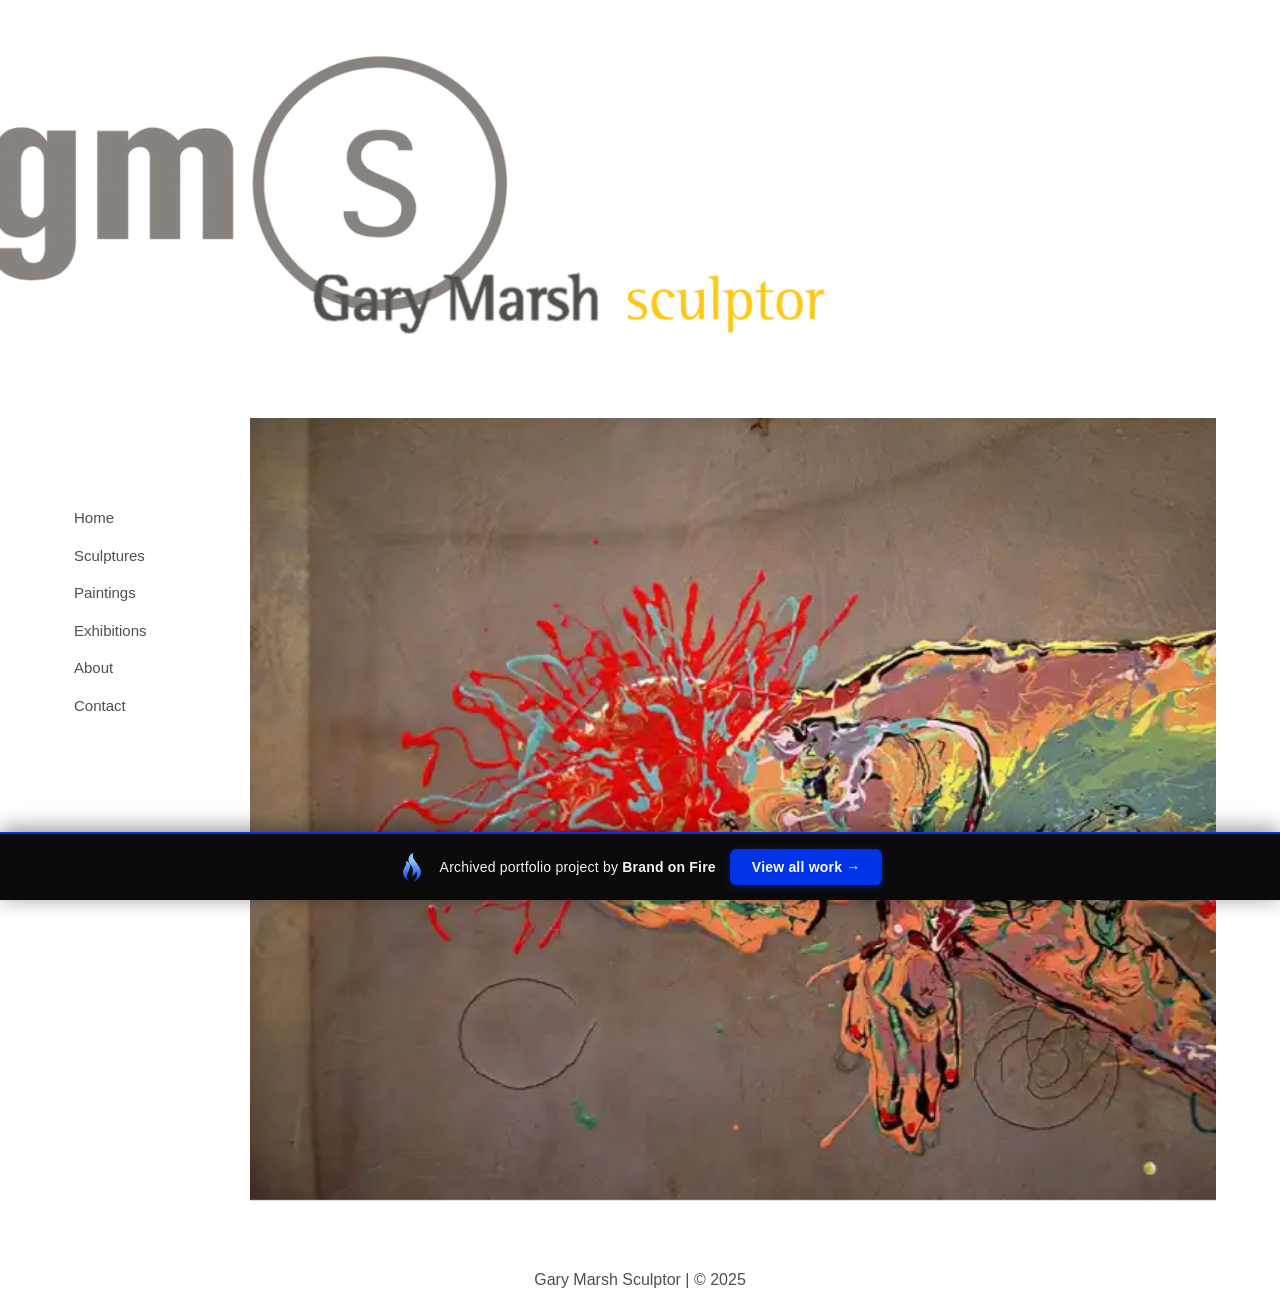
==== commit ce9d2c73: "Portfolio bar: brandonfire.com theme — flame icon, electric-blue accent, taller, larger button" ====
--- a/index.html
+++ b/index.html
@@ -1 +1 @@
-<!doctype html><html lang="en-US" data-bofp="0"><head><meta charset="UTF-8"><meta name="viewport" content="width=device-width, initial-scale=1"><link rel="profile" href="https://gmpg.org/xfn/11"><meta name="robots" content="index, follow, max-image-preview:large, max-snippet:-1, max-video-preview:-1"><title>Home - Gary Marsh Sculptor</title><link rel="canonical" href="/"><meta property="og:locale" content="en_US"><meta property="og:type" content="website"><meta property="og:title" content="Home - Gary Marsh Sculptor"><meta property="og:description" content="Gary Marsh is a sculptor and painter. View original sculpture and paintings including A Matter of Balance, Fracking Hell, and Self-Portrait."><meta property="og:url" content="/"><meta property="og:site_name" content="Gary Marsh Sculptor"><meta property="article:modified_time" content="2025-09-09T12:44:23+00:00"><meta property="og:image" content="/wp-content/uploads/elementor/thumbs/A-Matter-of-Balance-r5xul9qtwc3mgr2me9g95wxisubxcpddmbk7q52n2k.jpg"><meta name="twitter:card" content="summary_large_image"><meta name="google-site-verification" content="drtPv2qrslv-254BwQlDobkcaGUwhtOelaVMSXRlmpY"><link rel="alternate" type="application/rss+xml" title="Gary Marsh Sculptor » Feed" href="/feed/"><link rel="https://api.w.org/" href="/wp-json/"><link rel="alternate" title="JSON" type="application/json" href="/wp-json/wp/v2/pages/1915"><meta name="description" content="Gary Marsh is a sculptor and painter. View original sculpture and paintings including A Matter of Balance, Fracking Hell, and Self-Portrait."><meta name="generator" content="Elementor 4.1.1; features: e_font_icon_svg, additional_custom_breakpoints; settings: css_print_method-external, google_font-enabled, font_display-swap"><link rel="stylesheet" href="style.css"><style>[data-bofp="1"]{background-color:rgb(255, 255, 255)!important;color:rgb(51, 51, 51)!important}[data-bofp="2"]{background-color:rgb(255, 255, 255)!important;color:rgb(51, 51, 51)!important}</style><meta name="robots" content="noindex, nofollow"><style id="bof-noform">form,form *,fieldset,fieldset *,input,textarea,select,label.fusion-form-label,.wpcf7,.wpcf7 *,.fusion-form,.fusion-form *,.fusion-contact-form,.fusion-contact-form *,.elementor-form,.elementor-form *,.gform_wrapper,.gform_wrapper *,[class*="contact-form"],[class*="contact-form"] *,[id*="contact-form"],[id*="contact-form"] *{pointer-events:none!important;cursor:default!important;-webkit-user-select:none!important;user-select:none!important}</style></head><body data-rsssl="1" class="home wp-singular page-template page-template-elementor_header_footer page page-id-1915 wp-embed-responsive wp-theme-hello-elementor hello-elementor-default elementor-default elementor-template-full-width elementor-kit-1913 elementor-page elementor-page-1915 e--ua-blink e--ua-mac e--ua-webkit" data-elementor-device-mode="laptop" data-bofp="1"><a class="skip-link screen-reader-text" href="#content">Skip to content</a><header data-elementor-type="header" data-elementor-id="1923" class="elementor elementor-1923 elementor-location-header" data-elementor-post-type="elementor_library"><div class="elementor-element elementor-element-8a56ceb e-con-full e-flex e-con e-parent e-lazyloaded" data-id="8a56ceb" data-element_type="container" data-e-type="container" data-settings="{&quot;background_background&quot;:&quot;classic&quot;}"><div class="elementor-element elementor-element-d2102b5 e-con-full e-flex e-con e-child" data-id="d2102b5" data-element_type="container" data-e-type="container"><div class="elementor-element elementor-element-afbbe46 elementor-widget elementor-widget-image" data-id="afbbe46" data-element_type="widget" data-e-type="widget" data-widget_type="image.default"><div class="elementor-widget-container"><a href="index.html"><img fetchpriority="high" width="800" height="424" src="_a/66925ac20492.webp" class="attachment-large size-large wp-image-2747" alt="" decoding="sync">								</a></div></div><div class="elementor-element elementor-element-f83584d e-con-full elementor-hidden-desktop elementor-hidden-laptop e-flex e-con e-child" data-id="f83584d" data-element_type="container" data-e-type="container"><div class="elementor-element elementor-element-dc93c3e elementor-nav-menu__align-center elementor-nav-menu--stretch elementor-nav-menu__text-align-center elementor-widget-mobile__width-auto elementor-nav-menu--dropdown-tablet elementor-nav-menu--toggle elementor-nav-menu--burger elementor-widget elementor-widget-nav-menu" data-id="dc93c3e" data-element_type="widget" data-e-type="widget" data-settings="{&quot;layout&quot;:&quot;vertical&quot;,&quot;full_width&quot;:&quot;stretch&quot;,&quot;submenu_icon&quot;:{&quot;value&quot;:&quot;&lt;svg aria-hidden=\&quot;true\&quot; class=\&quot;e-font-icon-svg e-fas-caret-down\&quot; viewBox=\&quot;0 0 320 512\&quot; xmlns=\&quot;http:\/\/www.w3.org\/2000\/svg\&quot;&gt;&lt;path d=\&quot;M31.3 192h257.3c17.8 0 26.7 21.5 14.1 34.1L174.1 354.8c-7.8 7.8-20.5 7.8-28.3 0L17.2 226.1C4.6 213.5 13.5 192 31.3 192z\&quot;&gt;&lt;\/path&gt;&lt;\/svg&gt;&quot;,&quot;library&quot;:&quot;fa-solid&quot;},&quot;toggle&quot;:&quot;burger&quot;}" data-widget_type="nav-menu.default"><div class="elementor-widget-container"><nav aria-label="Menu" class="elementor-nav-menu--main elementor-nav-menu__container elementor-nav-menu--layout-vertical e--pointer-none"><ul id="menu-1-dc93c3e" class="elementor-nav-menu sm-vertical" data-smartmenus-id="17822868925283635"><li class="menu-item menu-item-type-post_type menu-item-object-page menu-item-home current-menu-item page_item page-item-1915 current_page_item menu-item-2214"><a href="index.html" aria-current="page" class="elementor-item elementor-item-active">Home</a></li><li class="menu-item menu-item-type-post_type menu-item-object-page menu-item-2219"><a href="sculptures/index.html" class="elementor-item">Sculptures</a></li><li class="menu-item menu-item-type-post_type menu-item-object-page menu-item-2218"><a href="paintings/index.html" class="elementor-item">Paintings</a></li><li class="menu-item menu-item-type-post_type menu-item-object-page menu-item-2217"><a href="exhibitions/index.html" class="elementor-item">Exhibitions</a></li><li class="menu-item menu-item-type-post_type menu-item-object-page menu-item-2216"><a href="resume-gary-marsh/index.html" class="elementor-item">About</a></li><li class="menu-item menu-item-type-post_type menu-item-object-page menu-item-2215"><a href="contact-gary-marsh/index.html" class="elementor-item">Contact</a></li></ul>			</nav><div class="elementor-menu-toggle" role="button" tabindex="0" aria-label="Menu Toggle" aria-expanded="false" style=""><svg aria-hidden="true" role="presentation" class="elementor-menu-toggle__icon--open e-font-icon-svg e-eicon-menu-bar" viewBox="0 0 1000 1000" xmlns="http://www.w3.org/2000/svg"><path d="M104 333H896C929 333 958 304 958 271S929 208 896 208H104C71 208 42 237 42 271S71 333 104 333ZM104 583H896C929 583 958 554 958 521S929 458 896 458H104C71 458 42 487 42 521S71 583 104 583ZM104 833H896C929 833 958 804 958 771S929 708 896 708H104C71 708 42 737 42 771S71 833 104 833Z"></path></svg><svg aria-hidden="true" role="presentation" class="elementor-menu-toggle__icon--close e-font-icon-svg e-eicon-close" viewBox="0 0 1000 1000" xmlns="http://www.w3.org/2000/svg"><path d="M742 167L500 408 258 167C246 154 233 150 217 150 196 150 179 158 167 167 154 179 150 196 150 212 150 229 154 242 171 254L408 500 167 742C138 771 138 800 167 829 196 858 225 858 254 829L496 587 738 829C750 842 767 846 783 846 800 846 817 842 829 829 842 817 846 804 846 783 846 767 842 750 829 737L588 500 833 258C863 229 863 200 833 171 804 137 775 137 742 167Z"></path></svg>		</div><nav class="elementor-nav-menu--dropdown elementor-nav-menu__container" aria-hidden="true" style="top: 0px; --menu-height: 0; width: 1366px; left: 0px;"><ul id="menu-2-dc93c3e" class="elementor-nav-menu sm-vertical" data-smartmenus-id="17822868925284"><li class="menu-item menu-item-type-post_type menu-item-object-page menu-item-home current-menu-item page_item page-item-1915 current_page_item menu-item-2214"><a href="index.html" aria-current="page" class="elementor-item elementor-item-active" tabindex="-1">Home</a></li><li class="menu-item menu-item-type-post_type menu-item-object-page menu-item-2219"><a href="sculptures/index.html" class="elementor-item" tabindex="-1">Sculptures</a></li><li class="menu-item menu-item-type-post_type menu-item-object-page menu-item-2218"><a href="paintings/index.html" class="elementor-item" tabindex="-1">Paintings</a></li><li class="menu-item menu-item-type-post_type menu-item-object-page menu-item-2217"><a href="exhibitions/index.html" class="elementor-item" tabindex="-1">Exhibitions</a></li><li class="menu-item menu-item-type-post_type menu-item-object-page menu-item-2216"><a href="resume-gary-marsh/index.html" class="elementor-item" tabindex="-1">About</a></li><li class="menu-item menu-item-type-post_type menu-item-object-page menu-item-2215"><a href="contact-gary-marsh/index.html" class="elementor-item" tabindex="-1">Contact</a></li></ul>			</nav></div></div></div></div></div></header><div data-elementor-type="wp-page" data-elementor-id="1915" class="elementor elementor-1915" data-elementor-post-type="page"><div class="elementor-element elementor-element-b318410 e-con-full e-flex e-con e-parent e-lazyloaded" data-id="b318410" data-element_type="container" data-e-type="container" data-settings="{&quot;background_background&quot;:&quot;classic&quot;}" data-bofp="2"><div class="elementor-element elementor-element-9e62cd8 e-con-full e-flex e-con e-child" data-id="9e62cd8" data-element_type="container" data-e-type="container"><div class="elementor-element elementor-element-d310d48 e-con-full elementor-hidden-tablet elementor-hidden-mobile e-flex e-con e-child" data-id="d310d48" data-element_type="container" data-e-type="container"><div class="elementor-element elementor-element-8d4968c elementor-nav-menu__align-start elementor-nav-menu__text-align-center elementor-widget-laptop__width-auto elementor-nav-menu--dropdown-tablet elementor-nav-menu--toggle elementor-nav-menu--burger elementor-widget elementor-widget-nav-menu" data-id="8d4968c" data-element_type="widget" data-e-type="widget" id="acs-menu" data-settings="{&quot;layout&quot;:&quot;vertical&quot;,&quot;submenu_icon&quot;:{&quot;value&quot;:&quot;&lt;svg aria-hidden=\&quot;true\&quot; class=\&quot;e-font-icon-svg e-fas-caret-down\&quot; viewBox=\&quot;0 0 320 512\&quot; xmlns=\&quot;http:\/\/www.w3.org\/2000\/svg\&quot;&gt;&lt;path d=\&quot;M31.3 192h257.3c17.8 0 26.7 21.5 14.1 34.1L174.1 354.8c-7.8 7.8-20.5 7.8-28.3 0L17.2 226.1C4.6 213.5 13.5 192 31.3 192z\&quot;&gt;&lt;\/path&gt;&lt;\/svg&gt;&quot;,&quot;library&quot;:&quot;fa-solid&quot;},&quot;toggle&quot;:&quot;burger&quot;}" data-widget_type="nav-menu.default"><div class="elementor-widget-container"><nav aria-label="Menu" class="elementor-nav-menu--main elementor-nav-menu__container elementor-nav-menu--layout-vertical e--pointer-none"><ul id="menu-1-8d4968c" class="elementor-nav-menu sm-vertical" data-smartmenus-id="17822868925298914"><li class="menu-item menu-item-type-post_type menu-item-object-page menu-item-home current-menu-item page_item page-item-1915 current_page_item menu-item-2214"><a href="index.html" aria-current="page" class="elementor-item elementor-item-active">Home</a></li><li class="menu-item menu-item-type-post_type menu-item-object-page menu-item-2219"><a href="sculptures/index.html" class="elementor-item">Sculptures</a></li><li class="menu-item menu-item-type-post_type menu-item-object-page menu-item-2218"><a href="paintings/index.html" class="elementor-item">Paintings</a></li><li class="menu-item menu-item-type-post_type menu-item-object-page menu-item-2217"><a href="exhibitions/index.html" class="elementor-item">Exhibitions</a></li><li class="menu-item menu-item-type-post_type menu-item-object-page menu-item-2216"><a href="resume-gary-marsh/index.html" class="elementor-item">About</a></li><li class="menu-item menu-item-type-post_type menu-item-object-page menu-item-2215"><a href="contact-gary-marsh/index.html" class="elementor-item">Contact</a></li></ul>			</nav><div class="elementor-menu-toggle" role="button" tabindex="0" aria-label="Menu Toggle" aria-expanded="false"><svg aria-hidden="true" role="presentation" class="elementor-menu-toggle__icon--open e-font-icon-svg e-eicon-menu-bar" viewBox="0 0 1000 1000" xmlns="http://www.w3.org/2000/svg"><path d="M104 333H896C929 333 958 304 958 271S929 208 896 208H104C71 208 42 237 42 271S71 333 104 333ZM104 583H896C929 583 958 554 958 521S929 458 896 458H104C71 458 42 487 42 521S71 583 104 583ZM104 833H896C929 833 958 804 958 771S929 708 896 708H104C71 708 42 737 42 771S71 833 104 833Z"></path></svg><svg aria-hidden="true" role="presentation" class="elementor-menu-toggle__icon--close e-font-icon-svg e-eicon-close" viewBox="0 0 1000 1000" xmlns="http://www.w3.org/2000/svg"><path d="M742 167L500 408 258 167C246 154 233 150 217 150 196 150 179 158 167 167 154 179 150 196 150 212 150 229 154 242 171 254L408 500 167 742C138 771 138 800 167 829 196 858 225 858 254 829L496 587 738 829C750 842 767 846 783 846 800 846 817 842 829 829 842 817 846 804 846 783 846 767 842 750 829 737L588 500 833 258C863 229 863 200 833 171 804 137 775 137 742 167Z"></path></svg>		</div><nav class="elementor-nav-menu--dropdown elementor-nav-menu__container" aria-hidden="true" style="--menu-height: 0;"><ul id="menu-2-8d4968c" class="elementor-nav-menu sm-vertical" data-smartmenus-id="17822868925295605"><li class="menu-item menu-item-type-post_type menu-item-object-page menu-item-home current-menu-item page_item page-item-1915 current_page_item menu-item-2214"><a href="index.html" aria-current="page" class="elementor-item elementor-item-active" tabindex="-1">Home</a></li><li class="menu-item menu-item-type-post_type menu-item-object-page menu-item-2219"><a href="sculptures/index.html" class="elementor-item" tabindex="-1">Sculptures</a></li><li class="menu-item menu-item-type-post_type menu-item-object-page menu-item-2218"><a href="paintings/index.html" class="elementor-item" tabindex="-1">Paintings</a></li><li class="menu-item menu-item-type-post_type menu-item-object-page menu-item-2217"><a href="exhibitions/index.html" class="elementor-item" tabindex="-1">Exhibitions</a></li><li class="menu-item menu-item-type-post_type menu-item-object-page menu-item-2216"><a href="resume-gary-marsh/index.html" class="elementor-item" tabindex="-1">About</a></li><li class="menu-item menu-item-type-post_type menu-item-object-page menu-item-2215"><a href="contact-gary-marsh/index.html" class="elementor-item" tabindex="-1">Contact</a></li></ul>			</nav></div></div></div><div class="elementor-element elementor-element-94dc8df e-con-full e-flex e-con e-child" data-id="94dc8df" data-element_type="container" data-e-type="container"><div class="elementor-element elementor-element-76e1138 e-con-full e-flex e-con e-child" data-id="76e1138" data-element_type="container" data-e-type="container"><div class="elementor-element elementor-element-8fc8978 elementor-widget__width-auto elementor-widget elementor-widget-image-carousel e-widget-swiper" data-id="8fc8978" data-element_type="widget" data-e-type="widget" data-settings="{&quot;slides_to_show&quot;:&quot;1&quot;,&quot;navigation&quot;:&quot;none&quot;,&quot;autoplay&quot;:&quot;no&quot;,&quot;effect&quot;:&quot;fade&quot;,&quot;infinite&quot;:&quot;yes&quot;,&quot;speed&quot;:500}" data-widget_type="image-carousel.default"><div class="elementor-widget-container"><div class="elementor-image-carousel-wrapper swiper swiper-fade swiper-initialized swiper-horizontal swiper-pointer-events swiper-watch-progress swiper-backface-hidden" role="region" aria-roledescription="carousel" aria-label="Image Carousel" dir="ltr"><div class="elementor-image-carousel swiper-wrapper swiper-image-stretch" aria-live="polite" id="swiper-wrapper-089cbfd747ec2c71" style="transition-duration: 0ms;"><div class="swiper-slide swiper-slide-duplicate swiper-slide-prev" role="group" aria-roledescription="slide" aria-label="4 / 4" data-swiper-slide-index="3" style="width: 1043px; opacity: 0; transform: translate3d(0px, 0px, 0px); transition-duration: 0ms;"><figure class="swiper-slide-inner"><img decoding="sync" class="swiper-slide-image" src="_a/9d1954d604bd.webp" alt="Self Portrait Detail"></figure></div><div class="swiper-slide swiper-slide-visible swiper-slide-active" role="group" aria-roledescription="slide" aria-label="1 / 4" data-swiper-slide-index="0" style="width: 1043px; opacity: 1; transform: translate3d(-1043px, 0px, 0px); transition-duration: 0ms;" aria-hidden="true" inert=""><figure class="swiper-slide-inner"><img decoding="sync" class="swiper-slide-image" src="_a/7a36b97693a8.webp" alt="Painting by Gary Marsh"></figure></div><div class="swiper-slide swiper-slide-next" role="group" aria-roledescription="slide" aria-label="2 / 4" data-swiper-slide-index="1" style="width: 1043px; opacity: 0; transform: translate3d(-2086px, 0px, 0px); transition-duration: 0ms;" aria-hidden="true" inert=""><figure class="swiper-slide-inner"><img decoding="sync" class="swiper-slide-image" src="_a/2d7b7c77697e.webp" alt="A Matter of Balance Painting"></figure></div><div class="swiper-slide" role="group" aria-roledescription="slide" aria-label="3 / 4" data-swiper-slide-index="2" style="width: 1043px; opacity: 0; transform: translate3d(-3129px, 0px, 0px); transition-duration: 0ms;" aria-hidden="true" inert=""><figure class="swiper-slide-inner"><img decoding="sync" class="swiper-slide-image" src="_a/57ebf0d14809.webp" alt="Fracking Hell"></figure></div><div class="swiper-slide swiper-slide-duplicate-prev" role="group" aria-roledescription="slide" aria-label="4 / 4" data-swiper-slide-index="3" style="width: 1043px; opacity: 0; transform: translate3d(-4172px, 0px, 0px); transition-duration: 0ms;" aria-hidden="true" inert=""><figure class="swiper-slide-inner"><img decoding="sync" class="swiper-slide-image" src="_a/9d1954d604bd.webp" alt="Self Portrait Detail"></figure></div>			<div class="swiper-slide swiper-slide-duplicate swiper-slide-duplicate-active" role="group" aria-roledescription="slide" aria-label="1 / 4" data-swiper-slide-index="0" style="width: 1043px; opacity: 0; transform: translate3d(-5215px, 0px, 0px); transition-duration: 0ms;" aria-hidden="true" inert=""><figure class="swiper-slide-inner"><img decoding="sync" class="swiper-slide-image" src="_a/7a36b97693a8.webp" alt="Painting by Gary Marsh"></figure></div></div><span class="swiper-notification" aria-live="assertive" aria-atomic="true"></span></div></div></div></div></div></div></div></div><footer data-elementor-type="footer" data-elementor-id="2867" class="elementor elementor-2867 elementor-location-footer" data-elementor-post-type="elementor_library"><div class="elementor-element elementor-element-7a4a9f51 e-con-full e-flex e-con e-parent e-lazyloaded" data-id="7a4a9f51" data-element_type="container" data-e-type="container" data-settings="{&quot;background_background&quot;:&quot;classic&quot;}"><div class="elementor-element elementor-element-51e7bd6b elementor-widget elementor-widget-heading" data-id="51e7bd6b" data-element_type="widget" data-e-type="widget" data-widget_type="heading.default"><div class="elementor-widget-container"><p class="elementor-heading-title elementor-size-default">Gary Marsh Sculptor | © 2025</p>				</div></div></div></footer><span id="elementor-device-mode" class="elementor-screen-only"></span><svg style="display: none;" class="e-font-icon-svg-symbols"></svg><!-- bof-portfolio-bar --><a href="https://brandonfire.com/portfolio/" id="bof-portfolio-bar" rel="noopener" style="position:fixed;left:0;right:0;bottom:0;z-index:2147483647;display:flex;align-items:center;justify-content:center;gap:10px;flex-wrap:wrap;background:#14181c;color:#ffffff !important;font-family:-apple-system,BlinkMacSystemFont,'Segoe UI',Roboto,Helvetica,Arial,sans-serif;font-size:13px;font-weight:500;line-height:1;letter-spacing:.2px;padding:11px 16px;text-decoration:none !important;box-shadow:0 -2px 14px rgba(0,0,0,.28);border-top:2px solid #e2542c;box-sizing:border-box;"><span style="opacity:.92;color:#fff;">Archived portfolio project by <strong style="font-weight:700;color:#fff;">Brand&nbsp;on&nbsp;Fire</strong></span><span style="background:#e2542c;color:#fff;padding:6px 12px;border-radius:4px;font-weight:600;white-space:nowrap;">View&nbsp;all&nbsp;work&nbsp;&rarr;</span></a><!-- /bof-portfolio-bar --></body></html>+<!doctype html><html lang="en-US" data-bofp="0"><head><meta charset="UTF-8"><meta name="viewport" content="width=device-width, initial-scale=1"><meta name="robots" content="index, follow, max-image-preview:large, max-snippet:-1, max-video-preview:-1"><title>Home - Gary Marsh Sculptor</title><link rel="canonical" href="/"><meta property="og:locale" content="en_US"><meta property="og:type" content="website"><meta property="og:title" content="Home - Gary Marsh Sculptor"><meta property="og:description" content="Gary Marsh is a sculptor and painter. View original sculpture and paintings including A Matter of Balance, Fracking Hell, and Self-Portrait."><meta property="og:url" content="/"><meta property="og:site_name" content="Gary Marsh Sculptor"><meta property="article:modified_time" content="2025-09-09T12:44:23+00:00"><meta property="og:image" content="/wp-content/uploads/elementor/thumbs/A-Matter-of-Balance-r5xul9qtwc3mgr2me9g95wxisubxcpddmbk7q52n2k.jpg"><meta name="twitter:card" content="summary_large_image"><meta name="google-site-verification" content="drtPv2qrslv-254BwQlDobkcaGUwhtOelaVMSXRlmpY"><link rel="alternate" type="application/rss+xml" title="Gary Marsh Sculptor » Feed" href="/feed/"><link rel="https://api.w.org/" href="/wp-json/"><link rel="alternate" title="JSON" type="application/json" href="/wp-json/wp/v2/pages/1915"><meta name="description" content="Gary Marsh is a sculptor and painter. View original sculpture and paintings including A Matter of Balance, Fracking Hell, and Self-Portrait."><meta name="generator" content="Elementor 4.1.1; features: e_font_icon_svg, additional_custom_breakpoints; settings: css_print_method-external, google_font-enabled, font_display-swap"><link rel="stylesheet" href="style.css"><style>[data-bofp="1"]{background-color:rgb(255, 255, 255)!important;color:rgb(51, 51, 51)!important}[data-bofp="2"]{background-color:rgb(255, 255, 255)!important;color:rgb(51, 51, 51)!important}</style><meta name="robots" content="noindex, nofollow"><style id="bof-noform">form,form *,fieldset,fieldset *,input,textarea,select,label.fusion-form-label,.wpcf7,.wpcf7 *,.fusion-form,.fusion-form *,.fusion-contact-form,.fusion-contact-form *,.elementor-form,.elementor-form *,.gform_wrapper,.gform_wrapper *,[class*="contact-form"],[class*="contact-form"] *,[id*="contact-form"],[id*="contact-form"] *{pointer-events:none!important;cursor:default!important;-webkit-user-select:none!important;user-select:none!important}</style></head><body data-rsssl="1" class="home wp-singular page-template page-template-elementor_header_footer page page-id-1915 wp-embed-responsive wp-theme-hello-elementor hello-elementor-default elementor-default elementor-template-full-width elementor-kit-1913 elementor-page elementor-page-1915 e--ua-blink e--ua-mac e--ua-webkit" data-elementor-device-mode="laptop" data-bofp="1"><a class="skip-link screen-reader-text" href="#content">Skip to content</a><header data-elementor-type="header" data-elementor-id="1923" class="elementor elementor-1923 elementor-location-header" data-elementor-post-type="elementor_library"><div class="elementor-element elementor-element-8a56ceb e-con-full e-flex e-con e-parent e-lazyloaded" data-id="8a56ceb" data-element_type="container" data-e-type="container" data-settings="{&quot;background_background&quot;:&quot;classic&quot;}"><div class="elementor-element elementor-element-d2102b5 e-con-full e-flex e-con e-child" data-id="d2102b5" data-element_type="container" data-e-type="container"><div class="elementor-element elementor-element-afbbe46 elementor-widget elementor-widget-image" data-id="afbbe46" data-element_type="widget" data-e-type="widget" data-widget_type="image.default"><div class="elementor-widget-container"><a href="index.html"><img fetchpriority="high" width="800" height="424" src="_a/66925ac20492.webp" class="attachment-large size-large wp-image-2747" alt="" decoding="sync">								</a></div></div><div class="elementor-element elementor-element-f83584d e-con-full elementor-hidden-desktop elementor-hidden-laptop e-flex e-con e-child" data-id="f83584d" data-element_type="container" data-e-type="container"><div class="elementor-element elementor-element-dc93c3e elementor-nav-menu__align-center elementor-nav-menu--stretch elementor-nav-menu__text-align-center elementor-widget-mobile__width-auto elementor-nav-menu--dropdown-tablet elementor-nav-menu--toggle elementor-nav-menu--burger elementor-widget elementor-widget-nav-menu" data-id="dc93c3e" data-element_type="widget" data-e-type="widget" data-settings="{&quot;layout&quot;:&quot;vertical&quot;,&quot;full_width&quot;:&quot;stretch&quot;,&quot;submenu_icon&quot;:{&quot;value&quot;:&quot;&lt;svg aria-hidden=\&quot;true\&quot; class=\&quot;e-font-icon-svg e-fas-caret-down\&quot; viewBox=\&quot;0 0 320 512\&quot; xmlns=\&quot;http:\/\/www.w3.org\/2000\/svg\&quot;&gt;&lt;path d=\&quot;M31.3 192h257.3c17.8 0 26.7 21.5 14.1 34.1L174.1 354.8c-7.8 7.8-20.5 7.8-28.3 0L17.2 226.1C4.6 213.5 13.5 192 31.3 192z\&quot;&gt;&lt;\/path&gt;&lt;\/svg&gt;&quot;,&quot;library&quot;:&quot;fa-solid&quot;},&quot;toggle&quot;:&quot;burger&quot;}" data-widget_type="nav-menu.default"><div class="elementor-widget-container"><nav aria-label="Menu" class="elementor-nav-menu--main elementor-nav-menu__container elementor-nav-menu--layout-vertical e--pointer-none"><ul id="menu-1-dc93c3e" class="elementor-nav-menu sm-vertical" data-smartmenus-id="17822868925283635"><li class="menu-item menu-item-type-post_type menu-item-object-page menu-item-home current-menu-item page_item page-item-1915 current_page_item menu-item-2214"><a href="index.html" aria-current="page" class="elementor-item elementor-item-active">Home</a></li><li class="menu-item menu-item-type-post_type menu-item-object-page menu-item-2219"><a href="sculptures/index.html" class="elementor-item">Sculptures</a></li><li class="menu-item menu-item-type-post_type menu-item-object-page menu-item-2218"><a href="paintings/index.html" class="elementor-item">Paintings</a></li><li class="menu-item menu-item-type-post_type menu-item-object-page menu-item-2217"><a href="exhibitions/index.html" class="elementor-item">Exhibitions</a></li><li class="menu-item menu-item-type-post_type menu-item-object-page menu-item-2216"><a href="resume-gary-marsh/index.html" class="elementor-item">About</a></li><li class="menu-item menu-item-type-post_type menu-item-object-page menu-item-2215"><a href="contact-gary-marsh/index.html" class="elementor-item">Contact</a></li></ul>			</nav><div class="elementor-menu-toggle" role="button" tabindex="0" aria-label="Menu Toggle" aria-expanded="false" style=""><svg aria-hidden="true" role="presentation" class="elementor-menu-toggle__icon--open e-font-icon-svg e-eicon-menu-bar" viewBox="0 0 1000 1000" xmlns="http://www.w3.org/2000/svg"><path d="M104 333H896C929 333 958 304 958 271S929 208 896 208H104C71 208 42 237 42 271S71 333 104 333ZM104 583H896C929 583 958 554 958 521S929 458 896 458H104C71 458 42 487 42 521S71 583 104 583ZM104 833H896C929 833 958 804 958 771S929 708 896 708H104C71 708 42 737 42 771S71 833 104 833Z"></path></svg><svg aria-hidden="true" role="presentation" class="elementor-menu-toggle__icon--close e-font-icon-svg e-eicon-close" viewBox="0 0 1000 1000" xmlns="http://www.w3.org/2000/svg"><path d="M742 167L500 408 258 167C246 154 233 150 217 150 196 150 179 158 167 167 154 179 150 196 150 212 150 229 154 242 171 254L408 500 167 742C138 771 138 800 167 829 196 858 225 858 254 829L496 587 738 829C750 842 767 846 783 846 800 846 817 842 829 829 842 817 846 804 846 783 846 767 842 750 829 737L588 500 833 258C863 229 863 200 833 171 804 137 775 137 742 167Z"></path></svg>		</div><nav class="elementor-nav-menu--dropdown elementor-nav-menu__container" aria-hidden="true" style="top: 0px; --menu-height: 0; width: 1366px; left: 0px;"><ul id="menu-2-dc93c3e" class="elementor-nav-menu sm-vertical" data-smartmenus-id="17822868925284"><li class="menu-item menu-item-type-post_type menu-item-object-page menu-item-home current-menu-item page_item page-item-1915 current_page_item menu-item-2214"><a href="index.html" aria-current="page" class="elementor-item elementor-item-active" tabindex="-1">Home</a></li><li class="menu-item menu-item-type-post_type menu-item-object-page menu-item-2219"><a href="sculptures/index.html" class="elementor-item" tabindex="-1">Sculptures</a></li><li class="menu-item menu-item-type-post_type menu-item-object-page menu-item-2218"><a href="paintings/index.html" class="elementor-item" tabindex="-1">Paintings</a></li><li class="menu-item menu-item-type-post_type menu-item-object-page menu-item-2217"><a href="exhibitions/index.html" class="elementor-item" tabindex="-1">Exhibitions</a></li><li class="menu-item menu-item-type-post_type menu-item-object-page menu-item-2216"><a href="resume-gary-marsh/index.html" class="elementor-item" tabindex="-1">About</a></li><li class="menu-item menu-item-type-post_type menu-item-object-page menu-item-2215"><a href="contact-gary-marsh/index.html" class="elementor-item" tabindex="-1">Contact</a></li></ul>			</nav></div></div></div></div></div></header><div data-elementor-type="wp-page" data-elementor-id="1915" class="elementor elementor-1915" data-elementor-post-type="page"><div class="elementor-element elementor-element-b318410 e-con-full e-flex e-con e-parent e-lazyloaded" data-id="b318410" data-element_type="container" data-e-type="container" data-settings="{&quot;background_background&quot;:&quot;classic&quot;}" data-bofp="2"><div class="elementor-element elementor-element-9e62cd8 e-con-full e-flex e-con e-child" data-id="9e62cd8" data-element_type="container" data-e-type="container"><div class="elementor-element elementor-element-d310d48 e-con-full elementor-hidden-tablet elementor-hidden-mobile e-flex e-con e-child" data-id="d310d48" data-element_type="container" data-e-type="container"><div class="elementor-element elementor-element-8d4968c elementor-nav-menu__align-start elementor-nav-menu__text-align-center elementor-widget-laptop__width-auto elementor-nav-menu--dropdown-tablet elementor-nav-menu--toggle elementor-nav-menu--burger elementor-widget elementor-widget-nav-menu" data-id="8d4968c" data-element_type="widget" data-e-type="widget" id="acs-menu" data-settings="{&quot;layout&quot;:&quot;vertical&quot;,&quot;submenu_icon&quot;:{&quot;value&quot;:&quot;&lt;svg aria-hidden=\&quot;true\&quot; class=\&quot;e-font-icon-svg e-fas-caret-down\&quot; viewBox=\&quot;0 0 320 512\&quot; xmlns=\&quot;http:\/\/www.w3.org\/2000\/svg\&quot;&gt;&lt;path d=\&quot;M31.3 192h257.3c17.8 0 26.7 21.5 14.1 34.1L174.1 354.8c-7.8 7.8-20.5 7.8-28.3 0L17.2 226.1C4.6 213.5 13.5 192 31.3 192z\&quot;&gt;&lt;\/path&gt;&lt;\/svg&gt;&quot;,&quot;library&quot;:&quot;fa-solid&quot;},&quot;toggle&quot;:&quot;burger&quot;}" data-widget_type="nav-menu.default"><div class="elementor-widget-container"><nav aria-label="Menu" class="elementor-nav-menu--main elementor-nav-menu__container elementor-nav-menu--layout-vertical e--pointer-none"><ul id="menu-1-8d4968c" class="elementor-nav-menu sm-vertical" data-smartmenus-id="17822868925298914"><li class="menu-item menu-item-type-post_type menu-item-object-page menu-item-home current-menu-item page_item page-item-1915 current_page_item menu-item-2214"><a href="index.html" aria-current="page" class="elementor-item elementor-item-active">Home</a></li><li class="menu-item menu-item-type-post_type menu-item-object-page menu-item-2219"><a href="sculptures/index.html" class="elementor-item">Sculptures</a></li><li class="menu-item menu-item-type-post_type menu-item-object-page menu-item-2218"><a href="paintings/index.html" class="elementor-item">Paintings</a></li><li class="menu-item menu-item-type-post_type menu-item-object-page menu-item-2217"><a href="exhibitions/index.html" class="elementor-item">Exhibitions</a></li><li class="menu-item menu-item-type-post_type menu-item-object-page menu-item-2216"><a href="resume-gary-marsh/index.html" class="elementor-item">About</a></li><li class="menu-item menu-item-type-post_type menu-item-object-page menu-item-2215"><a href="contact-gary-marsh/index.html" class="elementor-item">Contact</a></li></ul>			</nav><div class="elementor-menu-toggle" role="button" tabindex="0" aria-label="Menu Toggle" aria-expanded="false"><svg aria-hidden="true" role="presentation" class="elementor-menu-toggle__icon--open e-font-icon-svg e-eicon-menu-bar" viewBox="0 0 1000 1000" xmlns="http://www.w3.org/2000/svg"><path d="M104 333H896C929 333 958 304 958 271S929 208 896 208H104C71 208 42 237 42 271S71 333 104 333ZM104 583H896C929 583 958 554 958 521S929 458 896 458H104C71 458 42 487 42 521S71 583 104 583ZM104 833H896C929 833 958 804 958 771S929 708 896 708H104C71 708 42 737 42 771S71 833 104 833Z"></path></svg><svg aria-hidden="true" role="presentation" class="elementor-menu-toggle__icon--close e-font-icon-svg e-eicon-close" viewBox="0 0 1000 1000" xmlns="http://www.w3.org/2000/svg"><path d="M742 167L500 408 258 167C246 154 233 150 217 150 196 150 179 158 167 167 154 179 150 196 150 212 150 229 154 242 171 254L408 500 167 742C138 771 138 800 167 829 196 858 225 858 254 829L496 587 738 829C750 842 767 846 783 846 800 846 817 842 829 829 842 817 846 804 846 783 846 767 842 750 829 737L588 500 833 258C863 229 863 200 833 171 804 137 775 137 742 167Z"></path></svg>		</div><nav class="elementor-nav-menu--dropdown elementor-nav-menu__container" aria-hidden="true" style="--menu-height: 0;"><ul id="menu-2-8d4968c" class="elementor-nav-menu sm-vertical" data-smartmenus-id="17822868925295605"><li class="menu-item menu-item-type-post_type menu-item-object-page menu-item-home current-menu-item page_item page-item-1915 current_page_item menu-item-2214"><a href="index.html" aria-current="page" class="elementor-item elementor-item-active" tabindex="-1">Home</a></li><li class="menu-item menu-item-type-post_type menu-item-object-page menu-item-2219"><a href="sculptures/index.html" class="elementor-item" tabindex="-1">Sculptures</a></li><li class="menu-item menu-item-type-post_type menu-item-object-page menu-item-2218"><a href="paintings/index.html" class="elementor-item" tabindex="-1">Paintings</a></li><li class="menu-item menu-item-type-post_type menu-item-object-page menu-item-2217"><a href="exhibitions/index.html" class="elementor-item" tabindex="-1">Exhibitions</a></li><li class="menu-item menu-item-type-post_type menu-item-object-page menu-item-2216"><a href="resume-gary-marsh/index.html" class="elementor-item" tabindex="-1">About</a></li><li class="menu-item menu-item-type-post_type menu-item-object-page menu-item-2215"><a href="contact-gary-marsh/index.html" class="elementor-item" tabindex="-1">Contact</a></li></ul>			</nav></div></div></div><div class="elementor-element elementor-element-94dc8df e-con-full e-flex e-con e-child" data-id="94dc8df" data-element_type="container" data-e-type="container"><div class="elementor-element elementor-element-76e1138 e-con-full e-flex e-con e-child" data-id="76e1138" data-element_type="container" data-e-type="container"><div class="elementor-element elementor-element-8fc8978 elementor-widget__width-auto elementor-widget elementor-widget-image-carousel e-widget-swiper" data-id="8fc8978" data-element_type="widget" data-e-type="widget" data-settings="{&quot;slides_to_show&quot;:&quot;1&quot;,&quot;navigation&quot;:&quot;none&quot;,&quot;autoplay&quot;:&quot;no&quot;,&quot;effect&quot;:&quot;fade&quot;,&quot;infinite&quot;:&quot;yes&quot;,&quot;speed&quot;:500}" data-widget_type="image-carousel.default"><div class="elementor-widget-container"><div class="elementor-image-carousel-wrapper swiper swiper-fade swiper-initialized swiper-horizontal swiper-pointer-events swiper-watch-progress swiper-backface-hidden" role="region" aria-roledescription="carousel" aria-label="Image Carousel" dir="ltr"><div class="elementor-image-carousel swiper-wrapper swiper-image-stretch" aria-live="polite" id="swiper-wrapper-089cbfd747ec2c71" style="transition-duration: 0ms;"><div class="swiper-slide swiper-slide-duplicate swiper-slide-prev" role="group" aria-roledescription="slide" aria-label="4 / 4" data-swiper-slide-index="3" style="width: 1043px; opacity: 0; transform: translate3d(0px, 0px, 0px); transition-duration: 0ms;"><figure class="swiper-slide-inner"><img decoding="sync" class="swiper-slide-image" src="_a/9d1954d604bd.webp" alt="Self Portrait Detail"></figure></div><div class="swiper-slide swiper-slide-visible swiper-slide-active" role="group" aria-roledescription="slide" aria-label="1 / 4" data-swiper-slide-index="0" style="width: 1043px; opacity: 1; transform: translate3d(-1043px, 0px, 0px); transition-duration: 0ms;" aria-hidden="true" inert=""><figure class="swiper-slide-inner"><img decoding="sync" class="swiper-slide-image" src="_a/7a36b97693a8.webp" alt="Painting by Gary Marsh"></figure></div><div class="swiper-slide swiper-slide-next" role="group" aria-roledescription="slide" aria-label="2 / 4" data-swiper-slide-index="1" style="width: 1043px; opacity: 0; transform: translate3d(-2086px, 0px, 0px); transition-duration: 0ms;" aria-hidden="true" inert=""><figure class="swiper-slide-inner"><img decoding="sync" class="swiper-slide-image" src="_a/2d7b7c77697e.webp" alt="A Matter of Balance Painting"></figure></div><div class="swiper-slide" role="group" aria-roledescription="slide" aria-label="3 / 4" data-swiper-slide-index="2" style="width: 1043px; opacity: 0; transform: translate3d(-3129px, 0px, 0px); transition-duration: 0ms;" aria-hidden="true" inert=""><figure class="swiper-slide-inner"><img decoding="sync" class="swiper-slide-image" src="_a/57ebf0d14809.webp" alt="Fracking Hell"></figure></div><div class="swiper-slide swiper-slide-duplicate-prev" role="group" aria-roledescription="slide" aria-label="4 / 4" data-swiper-slide-index="3" style="width: 1043px; opacity: 0; transform: translate3d(-4172px, 0px, 0px); transition-duration: 0ms;" aria-hidden="true" inert=""><figure class="swiper-slide-inner"><img decoding="sync" class="swiper-slide-image" src="_a/9d1954d604bd.webp" alt="Self Portrait Detail"></figure></div>			<div class="swiper-slide swiper-slide-duplicate swiper-slide-duplicate-active" role="group" aria-roledescription="slide" aria-label="1 / 4" data-swiper-slide-index="0" style="width: 1043px; opacity: 0; transform: translate3d(-5215px, 0px, 0px); transition-duration: 0ms;" aria-hidden="true" inert=""><figure class="swiper-slide-inner"><img decoding="sync" class="swiper-slide-image" src="_a/7a36b97693a8.webp" alt="Painting by Gary Marsh"></figure></div></div><span class="swiper-notification" aria-live="assertive" aria-atomic="true"></span></div></div></div></div></div></div></div></div><footer data-elementor-type="footer" data-elementor-id="2867" class="elementor elementor-2867 elementor-location-footer" data-elementor-post-type="elementor_library"><div class="elementor-element elementor-element-7a4a9f51 e-con-full e-flex e-con e-parent e-lazyloaded" data-id="7a4a9f51" data-element_type="container" data-e-type="container" data-settings="{&quot;background_background&quot;:&quot;classic&quot;}"><div class="elementor-element elementor-element-51e7bd6b elementor-widget elementor-widget-heading" data-id="51e7bd6b" data-element_type="widget" data-e-type="widget" data-widget_type="heading.default"><div class="elementor-widget-container"><p class="elementor-heading-title elementor-size-default">Gary Marsh Sculptor | © 2025</p>				</div></div></div></footer><span id="elementor-device-mode" class="elementor-screen-only"></span><svg style="display: none;" class="e-font-icon-svg-symbols"></svg><!-- bof-portfolio-bar --><a href="https://brandonfire.com/portfolio/" id="bof-portfolio-bar" rel="noopener" style="position:fixed;left:0;right:0;bottom:0;z-index:2147483647;display:flex;align-items:center;justify-content:center;gap:14px;flex-wrap:wrap;background:#0a0a0a;color:#ffffff !important;font-family:Inter,-apple-system,BlinkMacSystemFont,'Segoe UI',Roboto,Helvetica,Arial,sans-serif;font-size:14px;font-weight:500;line-height:1;letter-spacing:.2px;padding:15px 18px;text-decoration:none !important;box-shadow:0 -3px 22px rgba(0,0,0,.45);border-top:2px solid #0033e7;box-sizing:border-box;"><img src="[data-uri]" alt="" width="28" height="28" style="display:block;flex:0 0 auto;width:28px;height:28px;"><span style="opacity:.95;color:#fff;">Archived portfolio project by <strong style="font-weight:700;color:#fff;">Brand&nbsp;on&nbsp;Fire</strong></span><span style="background:#0033e7;color:#fff;padding:11px 22px;border-radius:6px;font-weight:700;font-size:14px;white-space:nowrap;box-shadow:0 2px 10px rgba(0,51,231,.4);">View&nbsp;all&nbsp;work&nbsp;&rarr;</span></a><!-- /bof-portfolio-bar --></body></html>
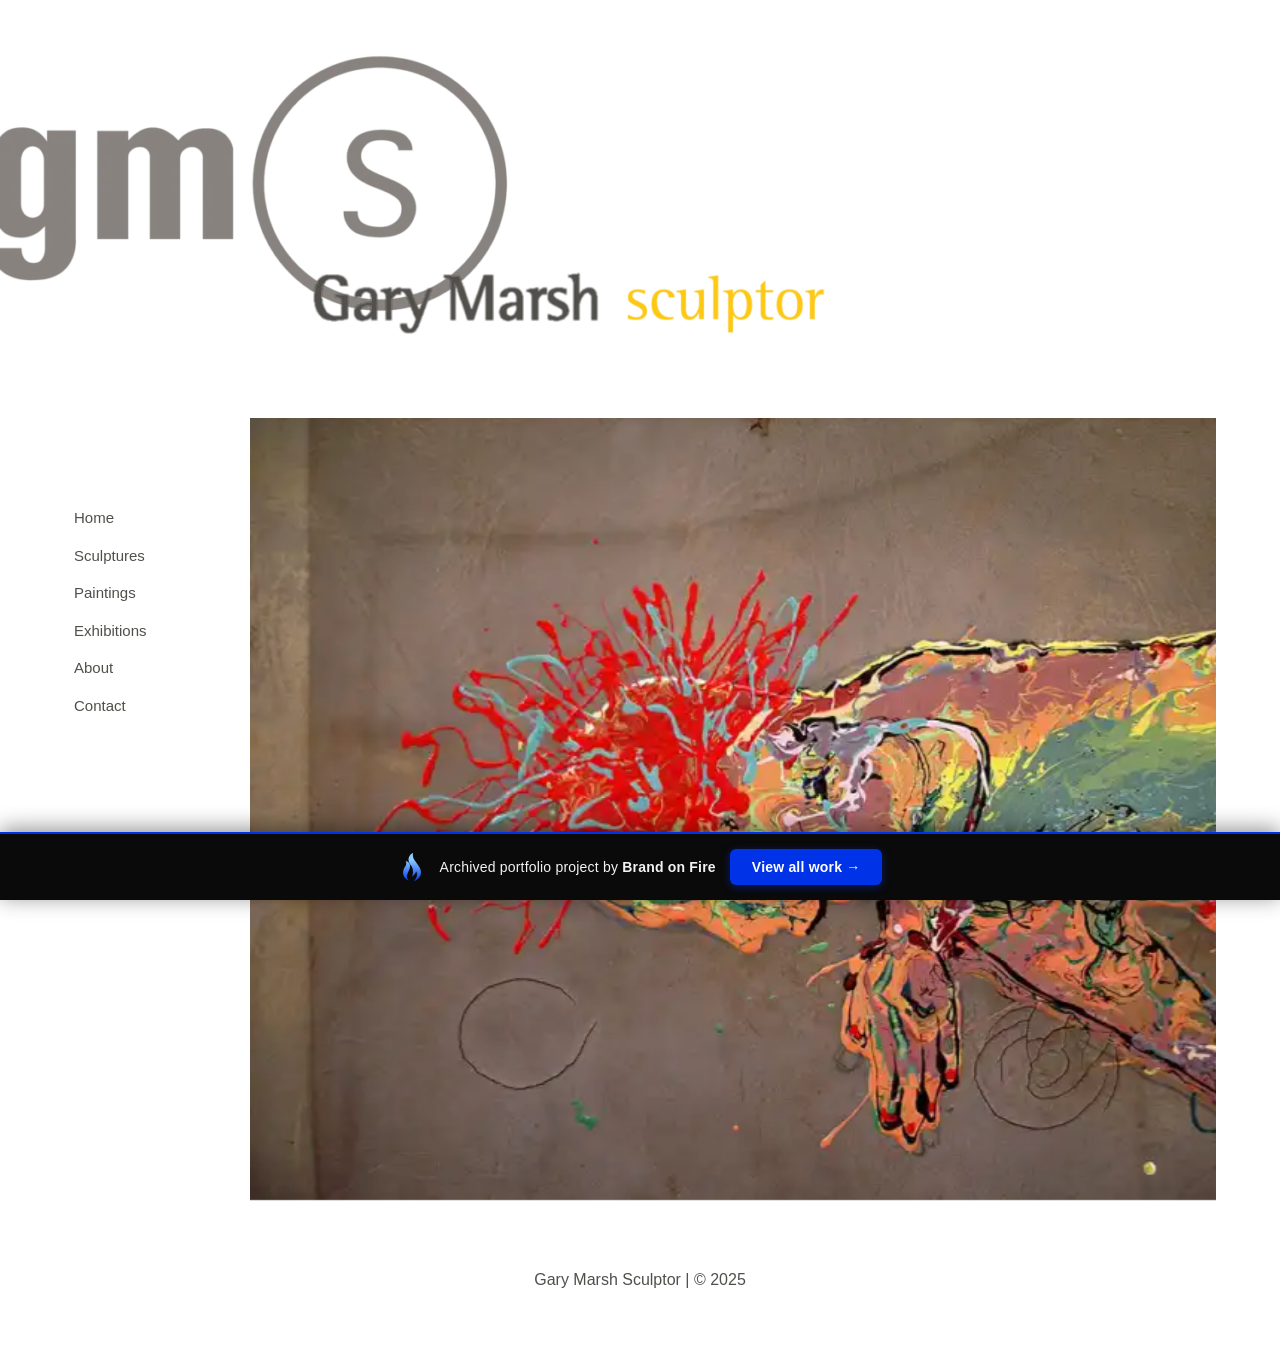
==== commit 28fe652f: "Portfolio bar: brandonfire.com theme — flame icon, electric-blue accent, taller, larger button" ====
--- a/index.html
+++ b/index.html
@@ -1 +1 @@
-<!doctype html><html lang="en-US" data-bofp="0"><head><meta charset="UTF-8"><meta name="viewport" content="width=device-width, initial-scale=1"><meta name="robots" content="index, follow, max-image-preview:large, max-snippet:-1, max-video-preview:-1"><title>Home - Gary Marsh Sculptor</title><link rel="canonical" href="/"><meta property="og:locale" content="en_US"><meta property="og:type" content="website"><meta property="og:title" content="Home - Gary Marsh Sculptor"><meta property="og:description" content="Gary Marsh is a sculptor and painter. View original sculpture and paintings including A Matter of Balance, Fracking Hell, and Self-Portrait."><meta property="og:url" content="/"><meta property="og:site_name" content="Gary Marsh Sculptor"><meta property="article:modified_time" content="2025-09-09T12:44:23+00:00"><meta property="og:image" content="/wp-content/uploads/elementor/thumbs/A-Matter-of-Balance-r5xul9qtwc3mgr2me9g95wxisubxcpddmbk7q52n2k.jpg"><meta name="twitter:card" content="summary_large_image"><meta name="google-site-verification" content="drtPv2qrslv-254BwQlDobkcaGUwhtOelaVMSXRlmpY"><link rel="alternate" type="application/rss+xml" title="Gary Marsh Sculptor » Feed" href="/feed/"><link rel="https://api.w.org/" href="/wp-json/"><link rel="alternate" title="JSON" type="application/json" href="/wp-json/wp/v2/pages/1915"><meta name="description" content="Gary Marsh is a sculptor and painter. View original sculpture and paintings including A Matter of Balance, Fracking Hell, and Self-Portrait."><meta name="generator" content="Elementor 4.1.1; features: e_font_icon_svg, additional_custom_breakpoints; settings: css_print_method-external, google_font-enabled, font_display-swap"><link rel="stylesheet" href="style.css"><style>[data-bofp="1"]{background-color:rgb(255, 255, 255)!important;color:rgb(51, 51, 51)!important}[data-bofp="2"]{background-color:rgb(255, 255, 255)!important;color:rgb(51, 51, 51)!important}</style><meta name="robots" content="noindex, nofollow"><style id="bof-noform">form,form *,fieldset,fieldset *,input,textarea,select,label.fusion-form-label,.wpcf7,.wpcf7 *,.fusion-form,.fusion-form *,.fusion-contact-form,.fusion-contact-form *,.elementor-form,.elementor-form *,.gform_wrapper,.gform_wrapper *,[class*="contact-form"],[class*="contact-form"] *,[id*="contact-form"],[id*="contact-form"] *{pointer-events:none!important;cursor:default!important;-webkit-user-select:none!important;user-select:none!important}</style></head><body data-rsssl="1" class="home wp-singular page-template page-template-elementor_header_footer page page-id-1915 wp-embed-responsive wp-theme-hello-elementor hello-elementor-default elementor-default elementor-template-full-width elementor-kit-1913 elementor-page elementor-page-1915 e--ua-blink e--ua-mac e--ua-webkit" data-elementor-device-mode="laptop" data-bofp="1"><a class="skip-link screen-reader-text" href="#content">Skip to content</a><header data-elementor-type="header" data-elementor-id="1923" class="elementor elementor-1923 elementor-location-header" data-elementor-post-type="elementor_library"><div class="elementor-element elementor-element-8a56ceb e-con-full e-flex e-con e-parent e-lazyloaded" data-id="8a56ceb" data-element_type="container" data-e-type="container" data-settings="{&quot;background_background&quot;:&quot;classic&quot;}"><div class="elementor-element elementor-element-d2102b5 e-con-full e-flex e-con e-child" data-id="d2102b5" data-element_type="container" data-e-type="container"><div class="elementor-element elementor-element-afbbe46 elementor-widget elementor-widget-image" data-id="afbbe46" data-element_type="widget" data-e-type="widget" data-widget_type="image.default"><div class="elementor-widget-container"><a href="index.html"><img fetchpriority="high" width="800" height="424" src="_a/66925ac20492.webp" class="attachment-large size-large wp-image-2747" alt="" decoding="sync">								</a></div></div><div class="elementor-element elementor-element-f83584d e-con-full elementor-hidden-desktop elementor-hidden-laptop e-flex e-con e-child" data-id="f83584d" data-element_type="container" data-e-type="container"><div class="elementor-element elementor-element-dc93c3e elementor-nav-menu__align-center elementor-nav-menu--stretch elementor-nav-menu__text-align-center elementor-widget-mobile__width-auto elementor-nav-menu--dropdown-tablet elementor-nav-menu--toggle elementor-nav-menu--burger elementor-widget elementor-widget-nav-menu" data-id="dc93c3e" data-element_type="widget" data-e-type="widget" data-settings="{&quot;layout&quot;:&quot;vertical&quot;,&quot;full_width&quot;:&quot;stretch&quot;,&quot;submenu_icon&quot;:{&quot;value&quot;:&quot;&lt;svg aria-hidden=\&quot;true\&quot; class=\&quot;e-font-icon-svg e-fas-caret-down\&quot; viewBox=\&quot;0 0 320 512\&quot; xmlns=\&quot;http:\/\/www.w3.org\/2000\/svg\&quot;&gt;&lt;path d=\&quot;M31.3 192h257.3c17.8 0 26.7 21.5 14.1 34.1L174.1 354.8c-7.8 7.8-20.5 7.8-28.3 0L17.2 226.1C4.6 213.5 13.5 192 31.3 192z\&quot;&gt;&lt;\/path&gt;&lt;\/svg&gt;&quot;,&quot;library&quot;:&quot;fa-solid&quot;},&quot;toggle&quot;:&quot;burger&quot;}" data-widget_type="nav-menu.default"><div class="elementor-widget-container"><nav aria-label="Menu" class="elementor-nav-menu--main elementor-nav-menu__container elementor-nav-menu--layout-vertical e--pointer-none"><ul id="menu-1-dc93c3e" class="elementor-nav-menu sm-vertical" data-smartmenus-id="17822868925283635"><li class="menu-item menu-item-type-post_type menu-item-object-page menu-item-home current-menu-item page_item page-item-1915 current_page_item menu-item-2214"><a href="index.html" aria-current="page" class="elementor-item elementor-item-active">Home</a></li><li class="menu-item menu-item-type-post_type menu-item-object-page menu-item-2219"><a href="sculptures/index.html" class="elementor-item">Sculptures</a></li><li class="menu-item menu-item-type-post_type menu-item-object-page menu-item-2218"><a href="paintings/index.html" class="elementor-item">Paintings</a></li><li class="menu-item menu-item-type-post_type menu-item-object-page menu-item-2217"><a href="exhibitions/index.html" class="elementor-item">Exhibitions</a></li><li class="menu-item menu-item-type-post_type menu-item-object-page menu-item-2216"><a href="resume-gary-marsh/index.html" class="elementor-item">About</a></li><li class="menu-item menu-item-type-post_type menu-item-object-page menu-item-2215"><a href="contact-gary-marsh/index.html" class="elementor-item">Contact</a></li></ul>			</nav><div class="elementor-menu-toggle" role="button" tabindex="0" aria-label="Menu Toggle" aria-expanded="false" style=""><svg aria-hidden="true" role="presentation" class="elementor-menu-toggle__icon--open e-font-icon-svg e-eicon-menu-bar" viewBox="0 0 1000 1000" xmlns="http://www.w3.org/2000/svg"><path d="M104 333H896C929 333 958 304 958 271S929 208 896 208H104C71 208 42 237 42 271S71 333 104 333ZM104 583H896C929 583 958 554 958 521S929 458 896 458H104C71 458 42 487 42 521S71 583 104 583ZM104 833H896C929 833 958 804 958 771S929 708 896 708H104C71 708 42 737 42 771S71 833 104 833Z"></path></svg><svg aria-hidden="true" role="presentation" class="elementor-menu-toggle__icon--close e-font-icon-svg e-eicon-close" viewBox="0 0 1000 1000" xmlns="http://www.w3.org/2000/svg"><path d="M742 167L500 408 258 167C246 154 233 150 217 150 196 150 179 158 167 167 154 179 150 196 150 212 150 229 154 242 171 254L408 500 167 742C138 771 138 800 167 829 196 858 225 858 254 829L496 587 738 829C750 842 767 846 783 846 800 846 817 842 829 829 842 817 846 804 846 783 846 767 842 750 829 737L588 500 833 258C863 229 863 200 833 171 804 137 775 137 742 167Z"></path></svg>		</div><nav class="elementor-nav-menu--dropdown elementor-nav-menu__container" aria-hidden="true" style="top: 0px; --menu-height: 0; width: 1366px; left: 0px;"><ul id="menu-2-dc93c3e" class="elementor-nav-menu sm-vertical" data-smartmenus-id="17822868925284"><li class="menu-item menu-item-type-post_type menu-item-object-page menu-item-home current-menu-item page_item page-item-1915 current_page_item menu-item-2214"><a href="index.html" aria-current="page" class="elementor-item elementor-item-active" tabindex="-1">Home</a></li><li class="menu-item menu-item-type-post_type menu-item-object-page menu-item-2219"><a href="sculptures/index.html" class="elementor-item" tabindex="-1">Sculptures</a></li><li class="menu-item menu-item-type-post_type menu-item-object-page menu-item-2218"><a href="paintings/index.html" class="elementor-item" tabindex="-1">Paintings</a></li><li class="menu-item menu-item-type-post_type menu-item-object-page menu-item-2217"><a href="exhibitions/index.html" class="elementor-item" tabindex="-1">Exhibitions</a></li><li class="menu-item menu-item-type-post_type menu-item-object-page menu-item-2216"><a href="resume-gary-marsh/index.html" class="elementor-item" tabindex="-1">About</a></li><li class="menu-item menu-item-type-post_type menu-item-object-page menu-item-2215"><a href="contact-gary-marsh/index.html" class="elementor-item" tabindex="-1">Contact</a></li></ul>			</nav></div></div></div></div></div></header><div data-elementor-type="wp-page" data-elementor-id="1915" class="elementor elementor-1915" data-elementor-post-type="page"><div class="elementor-element elementor-element-b318410 e-con-full e-flex e-con e-parent e-lazyloaded" data-id="b318410" data-element_type="container" data-e-type="container" data-settings="{&quot;background_background&quot;:&quot;classic&quot;}" data-bofp="2"><div class="elementor-element elementor-element-9e62cd8 e-con-full e-flex e-con e-child" data-id="9e62cd8" data-element_type="container" data-e-type="container"><div class="elementor-element elementor-element-d310d48 e-con-full elementor-hidden-tablet elementor-hidden-mobile e-flex e-con e-child" data-id="d310d48" data-element_type="container" data-e-type="container"><div class="elementor-element elementor-element-8d4968c elementor-nav-menu__align-start elementor-nav-menu__text-align-center elementor-widget-laptop__width-auto elementor-nav-menu--dropdown-tablet elementor-nav-menu--toggle elementor-nav-menu--burger elementor-widget elementor-widget-nav-menu" data-id="8d4968c" data-element_type="widget" data-e-type="widget" id="acs-menu" data-settings="{&quot;layout&quot;:&quot;vertical&quot;,&quot;submenu_icon&quot;:{&quot;value&quot;:&quot;&lt;svg aria-hidden=\&quot;true\&quot; class=\&quot;e-font-icon-svg e-fas-caret-down\&quot; viewBox=\&quot;0 0 320 512\&quot; xmlns=\&quot;http:\/\/www.w3.org\/2000\/svg\&quot;&gt;&lt;path d=\&quot;M31.3 192h257.3c17.8 0 26.7 21.5 14.1 34.1L174.1 354.8c-7.8 7.8-20.5 7.8-28.3 0L17.2 226.1C4.6 213.5 13.5 192 31.3 192z\&quot;&gt;&lt;\/path&gt;&lt;\/svg&gt;&quot;,&quot;library&quot;:&quot;fa-solid&quot;},&quot;toggle&quot;:&quot;burger&quot;}" data-widget_type="nav-menu.default"><div class="elementor-widget-container"><nav aria-label="Menu" class="elementor-nav-menu--main elementor-nav-menu__container elementor-nav-menu--layout-vertical e--pointer-none"><ul id="menu-1-8d4968c" class="elementor-nav-menu sm-vertical" data-smartmenus-id="17822868925298914"><li class="menu-item menu-item-type-post_type menu-item-object-page menu-item-home current-menu-item page_item page-item-1915 current_page_item menu-item-2214"><a href="index.html" aria-current="page" class="elementor-item elementor-item-active">Home</a></li><li class="menu-item menu-item-type-post_type menu-item-object-page menu-item-2219"><a href="sculptures/index.html" class="elementor-item">Sculptures</a></li><li class="menu-item menu-item-type-post_type menu-item-object-page menu-item-2218"><a href="paintings/index.html" class="elementor-item">Paintings</a></li><li class="menu-item menu-item-type-post_type menu-item-object-page menu-item-2217"><a href="exhibitions/index.html" class="elementor-item">Exhibitions</a></li><li class="menu-item menu-item-type-post_type menu-item-object-page menu-item-2216"><a href="resume-gary-marsh/index.html" class="elementor-item">About</a></li><li class="menu-item menu-item-type-post_type menu-item-object-page menu-item-2215"><a href="contact-gary-marsh/index.html" class="elementor-item">Contact</a></li></ul>			</nav><div class="elementor-menu-toggle" role="button" tabindex="0" aria-label="Menu Toggle" aria-expanded="false"><svg aria-hidden="true" role="presentation" class="elementor-menu-toggle__icon--open e-font-icon-svg e-eicon-menu-bar" viewBox="0 0 1000 1000" xmlns="http://www.w3.org/2000/svg"><path d="M104 333H896C929 333 958 304 958 271S929 208 896 208H104C71 208 42 237 42 271S71 333 104 333ZM104 583H896C929 583 958 554 958 521S929 458 896 458H104C71 458 42 487 42 521S71 583 104 583ZM104 833H896C929 833 958 804 958 771S929 708 896 708H104C71 708 42 737 42 771S71 833 104 833Z"></path></svg><svg aria-hidden="true" role="presentation" class="elementor-menu-toggle__icon--close e-font-icon-svg e-eicon-close" viewBox="0 0 1000 1000" xmlns="http://www.w3.org/2000/svg"><path d="M742 167L500 408 258 167C246 154 233 150 217 150 196 150 179 158 167 167 154 179 150 196 150 212 150 229 154 242 171 254L408 500 167 742C138 771 138 800 167 829 196 858 225 858 254 829L496 587 738 829C750 842 767 846 783 846 800 846 817 842 829 829 842 817 846 804 846 783 846 767 842 750 829 737L588 500 833 258C863 229 863 200 833 171 804 137 775 137 742 167Z"></path></svg>		</div><nav class="elementor-nav-menu--dropdown elementor-nav-menu__container" aria-hidden="true" style="--menu-height: 0;"><ul id="menu-2-8d4968c" class="elementor-nav-menu sm-vertical" data-smartmenus-id="17822868925295605"><li class="menu-item menu-item-type-post_type menu-item-object-page menu-item-home current-menu-item page_item page-item-1915 current_page_item menu-item-2214"><a href="index.html" aria-current="page" class="elementor-item elementor-item-active" tabindex="-1">Home</a></li><li class="menu-item menu-item-type-post_type menu-item-object-page menu-item-2219"><a href="sculptures/index.html" class="elementor-item" tabindex="-1">Sculptures</a></li><li class="menu-item menu-item-type-post_type menu-item-object-page menu-item-2218"><a href="paintings/index.html" class="elementor-item" tabindex="-1">Paintings</a></li><li class="menu-item menu-item-type-post_type menu-item-object-page menu-item-2217"><a href="exhibitions/index.html" class="elementor-item" tabindex="-1">Exhibitions</a></li><li class="menu-item menu-item-type-post_type menu-item-object-page menu-item-2216"><a href="resume-gary-marsh/index.html" class="elementor-item" tabindex="-1">About</a></li><li class="menu-item menu-item-type-post_type menu-item-object-page menu-item-2215"><a href="contact-gary-marsh/index.html" class="elementor-item" tabindex="-1">Contact</a></li></ul>			</nav></div></div></div><div class="elementor-element elementor-element-94dc8df e-con-full e-flex e-con e-child" data-id="94dc8df" data-element_type="container" data-e-type="container"><div class="elementor-element elementor-element-76e1138 e-con-full e-flex e-con e-child" data-id="76e1138" data-element_type="container" data-e-type="container"><div class="elementor-element elementor-element-8fc8978 elementor-widget__width-auto elementor-widget elementor-widget-image-carousel e-widget-swiper" data-id="8fc8978" data-element_type="widget" data-e-type="widget" data-settings="{&quot;slides_to_show&quot;:&quot;1&quot;,&quot;navigation&quot;:&quot;none&quot;,&quot;autoplay&quot;:&quot;no&quot;,&quot;effect&quot;:&quot;fade&quot;,&quot;infinite&quot;:&quot;yes&quot;,&quot;speed&quot;:500}" data-widget_type="image-carousel.default"><div class="elementor-widget-container"><div class="elementor-image-carousel-wrapper swiper swiper-fade swiper-initialized swiper-horizontal swiper-pointer-events swiper-watch-progress swiper-backface-hidden" role="region" aria-roledescription="carousel" aria-label="Image Carousel" dir="ltr"><div class="elementor-image-carousel swiper-wrapper swiper-image-stretch" aria-live="polite" id="swiper-wrapper-089cbfd747ec2c71" style="transition-duration: 0ms;"><div class="swiper-slide swiper-slide-duplicate swiper-slide-prev" role="group" aria-roledescription="slide" aria-label="4 / 4" data-swiper-slide-index="3" style="width: 1043px; opacity: 0; transform: translate3d(0px, 0px, 0px); transition-duration: 0ms;"><figure class="swiper-slide-inner"><img decoding="sync" class="swiper-slide-image" src="_a/9d1954d604bd.webp" alt="Self Portrait Detail"></figure></div><div class="swiper-slide swiper-slide-visible swiper-slide-active" role="group" aria-roledescription="slide" aria-label="1 / 4" data-swiper-slide-index="0" style="width: 1043px; opacity: 1; transform: translate3d(-1043px, 0px, 0px); transition-duration: 0ms;" aria-hidden="true" inert=""><figure class="swiper-slide-inner"><img decoding="sync" class="swiper-slide-image" src="_a/7a36b97693a8.webp" alt="Painting by Gary Marsh"></figure></div><div class="swiper-slide swiper-slide-next" role="group" aria-roledescription="slide" aria-label="2 / 4" data-swiper-slide-index="1" style="width: 1043px; opacity: 0; transform: translate3d(-2086px, 0px, 0px); transition-duration: 0ms;" aria-hidden="true" inert=""><figure class="swiper-slide-inner"><img decoding="sync" class="swiper-slide-image" src="_a/2d7b7c77697e.webp" alt="A Matter of Balance Painting"></figure></div><div class="swiper-slide" role="group" aria-roledescription="slide" aria-label="3 / 4" data-swiper-slide-index="2" style="width: 1043px; opacity: 0; transform: translate3d(-3129px, 0px, 0px); transition-duration: 0ms;" aria-hidden="true" inert=""><figure class="swiper-slide-inner"><img decoding="sync" class="swiper-slide-image" src="_a/57ebf0d14809.webp" alt="Fracking Hell"></figure></div><div class="swiper-slide swiper-slide-duplicate-prev" role="group" aria-roledescription="slide" aria-label="4 / 4" data-swiper-slide-index="3" style="width: 1043px; opacity: 0; transform: translate3d(-4172px, 0px, 0px); transition-duration: 0ms;" aria-hidden="true" inert=""><figure class="swiper-slide-inner"><img decoding="sync" class="swiper-slide-image" src="_a/9d1954d604bd.webp" alt="Self Portrait Detail"></figure></div>			<div class="swiper-slide swiper-slide-duplicate swiper-slide-duplicate-active" role="group" aria-roledescription="slide" aria-label="1 / 4" data-swiper-slide-index="0" style="width: 1043px; opacity: 0; transform: translate3d(-5215px, 0px, 0px); transition-duration: 0ms;" aria-hidden="true" inert=""><figure class="swiper-slide-inner"><img decoding="sync" class="swiper-slide-image" src="_a/7a36b97693a8.webp" alt="Painting by Gary Marsh"></figure></div></div><span class="swiper-notification" aria-live="assertive" aria-atomic="true"></span></div></div></div></div></div></div></div></div><footer data-elementor-type="footer" data-elementor-id="2867" class="elementor elementor-2867 elementor-location-footer" data-elementor-post-type="elementor_library"><div class="elementor-element elementor-element-7a4a9f51 e-con-full e-flex e-con e-parent e-lazyloaded" data-id="7a4a9f51" data-element_type="container" data-e-type="container" data-settings="{&quot;background_background&quot;:&quot;classic&quot;}"><div class="elementor-element elementor-element-51e7bd6b elementor-widget elementor-widget-heading" data-id="51e7bd6b" data-element_type="widget" data-e-type="widget" data-widget_type="heading.default"><div class="elementor-widget-container"><p class="elementor-heading-title elementor-size-default">Gary Marsh Sculptor | © 2025</p>				</div></div></div></footer><span id="elementor-device-mode" class="elementor-screen-only"></span><svg style="display: none;" class="e-font-icon-svg-symbols"></svg><!-- bof-portfolio-bar --><a href="https://brandonfire.com/portfolio/" id="bof-portfolio-bar" rel="noopener" style="position:fixed;left:0;right:0;bottom:0;z-index:2147483647;display:flex;align-items:center;justify-content:center;gap:14px;flex-wrap:wrap;background:#0a0a0a;color:#ffffff !important;font-family:Inter,-apple-system,BlinkMacSystemFont,'Segoe UI',Roboto,Helvetica,Arial,sans-serif;font-size:14px;font-weight:500;line-height:1;letter-spacing:.2px;padding:15px 18px;text-decoration:none !important;box-shadow:0 -3px 22px rgba(0,0,0,.45);border-top:2px solid #0033e7;box-sizing:border-box;"><img src="[data-uri]" alt="" width="28" height="28" style="display:block;flex:0 0 auto;width:28px;height:28px;"><span style="opacity:.95;color:#fff;">Archived portfolio project by <strong style="font-weight:700;color:#fff;">Brand&nbsp;on&nbsp;Fire</strong></span><span style="background:#0033e7;color:#fff;padding:11px 22px;border-radius:6px;font-weight:700;font-size:14px;white-space:nowrap;box-shadow:0 2px 10px rgba(0,51,231,.4);">View&nbsp;all&nbsp;work&nbsp;&rarr;</span></a><!-- /bof-portfolio-bar --></body></html>+<!doctype html><html lang="en-US" data-bofp="0"><head><meta charset="UTF-8"><meta name="viewport" content="width=device-width, initial-scale=1"><meta name="robots" content="index, follow, max-image-preview:large, max-snippet:-1, max-video-preview:-1"><title>Home - Gary Marsh Sculptor</title><link rel="canonical" href="/"><meta property="og:locale" content="en_US"><meta property="og:type" content="website"><meta property="og:title" content="Home - Gary Marsh Sculptor"><meta property="og:description" content="Gary Marsh is a sculptor and painter. View original sculpture and paintings including A Matter of Balance, Fracking Hell, and Self-Portrait."><meta property="og:url" content="/"><meta property="og:site_name" content="Gary Marsh Sculptor"><meta property="article:modified_time" content="2025-09-09T12:44:23+00:00"><meta property="og:image" content="/wp-content/uploads/elementor/thumbs/A-Matter-of-Balance-r5xul9qtwc3mgr2me9g95wxisubxcpddmbk7q52n2k.jpg"><meta name="twitter:card" content="summary_large_image"><meta name="google-site-verification" content="drtPv2qrslv-254BwQlDobkcaGUwhtOelaVMSXRlmpY"><link rel="alternate" type="application/rss+xml" title="Gary Marsh Sculptor » Feed" href="/feed/"><link rel="https://api.w.org/" href="/wp-json/"><link rel="alternate" title="JSON" type="application/json" href="/wp-json/wp/v2/pages/1915"><meta name="description" content="Gary Marsh is a sculptor and painter. View original sculpture and paintings including A Matter of Balance, Fracking Hell, and Self-Portrait."><meta name="generator" content="Elementor 4.1.1; features: e_font_icon_svg, additional_custom_breakpoints; settings: css_print_method-external, google_font-enabled, font_display-swap"><link rel="stylesheet" href="style.css"><style>[data-bofp="1"]{background-color:rgb(255, 255, 255)!important;color:rgb(51, 51, 51)!important}[data-bofp="2"]{background-color:rgb(255, 255, 255)!important;color:rgb(51, 51, 51)!important}</style><meta name="robots" content="noindex, nofollow"><style id="bof-noform">form,form *,fieldset,fieldset *,input,textarea,select,label.fusion-form-label,.wpcf7,.wpcf7 *,.fusion-form,.fusion-form *,.fusion-contact-form,.fusion-contact-form *,.elementor-form,.elementor-form *,.gform_wrapper,.gform_wrapper *,[class*="contact-form"],[class*="contact-form"] *,[id*="contact-form"],[id*="contact-form"] *{pointer-events:none!important;cursor:default!important;-webkit-user-select:none!important;user-select:none!important}</style></head><body data-rsssl="1" class="home wp-singular page-template page-template-elementor_header_footer page page-id-1915 wp-embed-responsive wp-theme-hello-elementor hello-elementor-default elementor-default elementor-template-full-width elementor-kit-1913 elementor-page elementor-page-1915 e--ua-blink e--ua-mac e--ua-webkit" data-elementor-device-mode="laptop" data-bofp="1"><a class="skip-link screen-reader-text" href="#content">Skip to content</a><header data-elementor-type="header" data-elementor-id="1923" class="elementor elementor-1923 elementor-location-header" data-elementor-post-type="elementor_library"><div class="elementor-element elementor-element-8a56ceb e-con-full e-flex e-con e-parent e-lazyloaded" data-id="8a56ceb" data-element_type="container" data-e-type="container" data-settings="{&quot;background_background&quot;:&quot;classic&quot;}"><div class="elementor-element elementor-element-d2102b5 e-con-full e-flex e-con e-child" data-id="d2102b5" data-element_type="container" data-e-type="container"><div class="elementor-element elementor-element-afbbe46 elementor-widget elementor-widget-image" data-id="afbbe46" data-element_type="widget" data-e-type="widget" data-widget_type="image.default"><div class="elementor-widget-container"><a href="index.html"><img fetchpriority="high" width="800" height="424" src="_a/66925ac20492.webp" class="attachment-large size-large wp-image-2747" alt="" decoding="sync">								</a></div></div><div class="elementor-element elementor-element-f83584d e-con-full elementor-hidden-desktop elementor-hidden-laptop e-flex e-con e-child" data-id="f83584d" data-element_type="container" data-e-type="container"><div class="elementor-element elementor-element-dc93c3e elementor-nav-menu__align-center elementor-nav-menu--stretch elementor-nav-menu__text-align-center elementor-widget-mobile__width-auto elementor-nav-menu--dropdown-tablet elementor-nav-menu--toggle elementor-nav-menu--burger elementor-widget elementor-widget-nav-menu" data-id="dc93c3e" data-element_type="widget" data-e-type="widget" data-settings="{&quot;layout&quot;:&quot;vertical&quot;,&quot;full_width&quot;:&quot;stretch&quot;,&quot;submenu_icon&quot;:{&quot;value&quot;:&quot;&lt;svg aria-hidden=\&quot;true\&quot; class=\&quot;e-font-icon-svg e-fas-caret-down\&quot; viewBox=\&quot;0 0 320 512\&quot; xmlns=\&quot;http:\/\/www.w3.org\/2000\/svg\&quot;&gt;&lt;path d=\&quot;M31.3 192h257.3c17.8 0 26.7 21.5 14.1 34.1L174.1 354.8c-7.8 7.8-20.5 7.8-28.3 0L17.2 226.1C4.6 213.5 13.5 192 31.3 192z\&quot;&gt;&lt;\/path&gt;&lt;\/svg&gt;&quot;,&quot;library&quot;:&quot;fa-solid&quot;},&quot;toggle&quot;:&quot;burger&quot;}" data-widget_type="nav-menu.default"><div class="elementor-widget-container"><nav aria-label="Menu" class="elementor-nav-menu--main elementor-nav-menu__container elementor-nav-menu--layout-vertical e--pointer-none"><ul id="menu-1-dc93c3e" class="elementor-nav-menu sm-vertical" data-smartmenus-id="17822868925283635"><li class="menu-item menu-item-type-post_type menu-item-object-page menu-item-home current-menu-item page_item page-item-1915 current_page_item menu-item-2214"><a href="index.html" aria-current="page" class="elementor-item elementor-item-active">Home</a></li><li class="menu-item menu-item-type-post_type menu-item-object-page menu-item-2219"><a href="sculptures/index.html" class="elementor-item">Sculptures</a></li><li class="menu-item menu-item-type-post_type menu-item-object-page menu-item-2218"><a href="paintings/index.html" class="elementor-item">Paintings</a></li><li class="menu-item menu-item-type-post_type menu-item-object-page menu-item-2217"><a href="exhibitions/index.html" class="elementor-item">Exhibitions</a></li><li class="menu-item menu-item-type-post_type menu-item-object-page menu-item-2216"><a href="resume-gary-marsh/index.html" class="elementor-item">About</a></li><li class="menu-item menu-item-type-post_type menu-item-object-page menu-item-2215"><a href="contact-gary-marsh/index.html" class="elementor-item">Contact</a></li></ul>			</nav><div class="elementor-menu-toggle" role="button" tabindex="0" aria-label="Menu Toggle" aria-expanded="false" style=""><svg aria-hidden="true" role="presentation" class="elementor-menu-toggle__icon--open e-font-icon-svg e-eicon-menu-bar" viewBox="0 0 1000 1000" xmlns="http://www.w3.org/2000/svg"><path d="M104 333H896C929 333 958 304 958 271S929 208 896 208H104C71 208 42 237 42 271S71 333 104 333ZM104 583H896C929 583 958 554 958 521S929 458 896 458H104C71 458 42 487 42 521S71 583 104 583ZM104 833H896C929 833 958 804 958 771S929 708 896 708H104C71 708 42 737 42 771S71 833 104 833Z"></path></svg><svg aria-hidden="true" role="presentation" class="elementor-menu-toggle__icon--close e-font-icon-svg e-eicon-close" viewBox="0 0 1000 1000" xmlns="http://www.w3.org/2000/svg"><path d="M742 167L500 408 258 167C246 154 233 150 217 150 196 150 179 158 167 167 154 179 150 196 150 212 150 229 154 242 171 254L408 500 167 742C138 771 138 800 167 829 196 858 225 858 254 829L496 587 738 829C750 842 767 846 783 846 800 846 817 842 829 829 842 817 846 804 846 783 846 767 842 750 829 737L588 500 833 258C863 229 863 200 833 171 804 137 775 137 742 167Z"></path></svg>		</div><nav class="elementor-nav-menu--dropdown elementor-nav-menu__container" aria-hidden="true" style="top: 0px; --menu-height: 0; width: 1366px; left: 0px;"><ul id="menu-2-dc93c3e" class="elementor-nav-menu sm-vertical" data-smartmenus-id="17822868925284"><li class="menu-item menu-item-type-post_type menu-item-object-page menu-item-home current-menu-item page_item page-item-1915 current_page_item menu-item-2214"><a href="index.html" aria-current="page" class="elementor-item elementor-item-active" tabindex="-1">Home</a></li><li class="menu-item menu-item-type-post_type menu-item-object-page menu-item-2219"><a href="sculptures/index.html" class="elementor-item" tabindex="-1">Sculptures</a></li><li class="menu-item menu-item-type-post_type menu-item-object-page menu-item-2218"><a href="paintings/index.html" class="elementor-item" tabindex="-1">Paintings</a></li><li class="menu-item menu-item-type-post_type menu-item-object-page menu-item-2217"><a href="exhibitions/index.html" class="elementor-item" tabindex="-1">Exhibitions</a></li><li class="menu-item menu-item-type-post_type menu-item-object-page menu-item-2216"><a href="resume-gary-marsh/index.html" class="elementor-item" tabindex="-1">About</a></li><li class="menu-item menu-item-type-post_type menu-item-object-page menu-item-2215"><a href="contact-gary-marsh/index.html" class="elementor-item" tabindex="-1">Contact</a></li></ul>			</nav></div></div></div></div></div></header><div data-elementor-type="wp-page" data-elementor-id="1915" class="elementor elementor-1915" data-elementor-post-type="page"><div class="elementor-element elementor-element-b318410 e-con-full e-flex e-con e-parent e-lazyloaded" data-id="b318410" data-element_type="container" data-e-type="container" data-settings="{&quot;background_background&quot;:&quot;classic&quot;}" data-bofp="2"><div class="elementor-element elementor-element-9e62cd8 e-con-full e-flex e-con e-child" data-id="9e62cd8" data-element_type="container" data-e-type="container"><div class="elementor-element elementor-element-d310d48 e-con-full elementor-hidden-tablet elementor-hidden-mobile e-flex e-con e-child" data-id="d310d48" data-element_type="container" data-e-type="container"><div class="elementor-element elementor-element-8d4968c elementor-nav-menu__align-start elementor-nav-menu__text-align-center elementor-widget-laptop__width-auto elementor-nav-menu--dropdown-tablet elementor-nav-menu--toggle elementor-nav-menu--burger elementor-widget elementor-widget-nav-menu" data-id="8d4968c" data-element_type="widget" data-e-type="widget" id="acs-menu" data-settings="{&quot;layout&quot;:&quot;vertical&quot;,&quot;submenu_icon&quot;:{&quot;value&quot;:&quot;&lt;svg aria-hidden=\&quot;true\&quot; class=\&quot;e-font-icon-svg e-fas-caret-down\&quot; viewBox=\&quot;0 0 320 512\&quot; xmlns=\&quot;http:\/\/www.w3.org\/2000\/svg\&quot;&gt;&lt;path d=\&quot;M31.3 192h257.3c17.8 0 26.7 21.5 14.1 34.1L174.1 354.8c-7.8 7.8-20.5 7.8-28.3 0L17.2 226.1C4.6 213.5 13.5 192 31.3 192z\&quot;&gt;&lt;\/path&gt;&lt;\/svg&gt;&quot;,&quot;library&quot;:&quot;fa-solid&quot;},&quot;toggle&quot;:&quot;burger&quot;}" data-widget_type="nav-menu.default"><div class="elementor-widget-container"><nav aria-label="Menu" class="elementor-nav-menu--main elementor-nav-menu__container elementor-nav-menu--layout-vertical e--pointer-none"><ul id="menu-1-8d4968c" class="elementor-nav-menu sm-vertical" data-smartmenus-id="17822868925298914"><li class="menu-item menu-item-type-post_type menu-item-object-page menu-item-home current-menu-item page_item page-item-1915 current_page_item menu-item-2214"><a href="index.html" aria-current="page" class="elementor-item elementor-item-active">Home</a></li><li class="menu-item menu-item-type-post_type menu-item-object-page menu-item-2219"><a href="sculptures/index.html" class="elementor-item">Sculptures</a></li><li class="menu-item menu-item-type-post_type menu-item-object-page menu-item-2218"><a href="paintings/index.html" class="elementor-item">Paintings</a></li><li class="menu-item menu-item-type-post_type menu-item-object-page menu-item-2217"><a href="exhibitions/index.html" class="elementor-item">Exhibitions</a></li><li class="menu-item menu-item-type-post_type menu-item-object-page menu-item-2216"><a href="resume-gary-marsh/index.html" class="elementor-item">About</a></li><li class="menu-item menu-item-type-post_type menu-item-object-page menu-item-2215"><a href="contact-gary-marsh/index.html" class="elementor-item">Contact</a></li></ul>			</nav><div class="elementor-menu-toggle" role="button" tabindex="0" aria-label="Menu Toggle" aria-expanded="false"><svg aria-hidden="true" role="presentation" class="elementor-menu-toggle__icon--open e-font-icon-svg e-eicon-menu-bar" viewBox="0 0 1000 1000" xmlns="http://www.w3.org/2000/svg"><path d="M104 333H896C929 333 958 304 958 271S929 208 896 208H104C71 208 42 237 42 271S71 333 104 333ZM104 583H896C929 583 958 554 958 521S929 458 896 458H104C71 458 42 487 42 521S71 583 104 583ZM104 833H896C929 833 958 804 958 771S929 708 896 708H104C71 708 42 737 42 771S71 833 104 833Z"></path></svg><svg aria-hidden="true" role="presentation" class="elementor-menu-toggle__icon--close e-font-icon-svg e-eicon-close" viewBox="0 0 1000 1000" xmlns="http://www.w3.org/2000/svg"><path d="M742 167L500 408 258 167C246 154 233 150 217 150 196 150 179 158 167 167 154 179 150 196 150 212 150 229 154 242 171 254L408 500 167 742C138 771 138 800 167 829 196 858 225 858 254 829L496 587 738 829C750 842 767 846 783 846 800 846 817 842 829 829 842 817 846 804 846 783 846 767 842 750 829 737L588 500 833 258C863 229 863 200 833 171 804 137 775 137 742 167Z"></path></svg>		</div><nav class="elementor-nav-menu--dropdown elementor-nav-menu__container" aria-hidden="true" style="--menu-height: 0;"><ul id="menu-2-8d4968c" class="elementor-nav-menu sm-vertical" data-smartmenus-id="17822868925295605"><li class="menu-item menu-item-type-post_type menu-item-object-page menu-item-home current-menu-item page_item page-item-1915 current_page_item menu-item-2214"><a href="index.html" aria-current="page" class="elementor-item elementor-item-active" tabindex="-1">Home</a></li><li class="menu-item menu-item-type-post_type menu-item-object-page menu-item-2219"><a href="sculptures/index.html" class="elementor-item" tabindex="-1">Sculptures</a></li><li class="menu-item menu-item-type-post_type menu-item-object-page menu-item-2218"><a href="paintings/index.html" class="elementor-item" tabindex="-1">Paintings</a></li><li class="menu-item menu-item-type-post_type menu-item-object-page menu-item-2217"><a href="exhibitions/index.html" class="elementor-item" tabindex="-1">Exhibitions</a></li><li class="menu-item menu-item-type-post_type menu-item-object-page menu-item-2216"><a href="resume-gary-marsh/index.html" class="elementor-item" tabindex="-1">About</a></li><li class="menu-item menu-item-type-post_type menu-item-object-page menu-item-2215"><a href="contact-gary-marsh/index.html" class="elementor-item" tabindex="-1">Contact</a></li></ul>			</nav></div></div></div><div class="elementor-element elementor-element-94dc8df e-con-full e-flex e-con e-child" data-id="94dc8df" data-element_type="container" data-e-type="container"><div class="elementor-element elementor-element-76e1138 e-con-full e-flex e-con e-child" data-id="76e1138" data-element_type="container" data-e-type="container"><div class="elementor-element elementor-element-8fc8978 elementor-widget__width-auto elementor-widget elementor-widget-image-carousel e-widget-swiper" data-id="8fc8978" data-element_type="widget" data-e-type="widget" data-settings="{&quot;slides_to_show&quot;:&quot;1&quot;,&quot;navigation&quot;:&quot;none&quot;,&quot;autoplay&quot;:&quot;no&quot;,&quot;effect&quot;:&quot;fade&quot;,&quot;infinite&quot;:&quot;yes&quot;,&quot;speed&quot;:500}" data-widget_type="image-carousel.default"><div class="elementor-widget-container"><div class="elementor-image-carousel-wrapper swiper swiper-fade swiper-initialized swiper-horizontal swiper-pointer-events swiper-watch-progress swiper-backface-hidden" role="region" aria-roledescription="carousel" aria-label="Image Carousel" dir="ltr"><div class="elementor-image-carousel swiper-wrapper swiper-image-stretch" aria-live="polite" id="swiper-wrapper-089cbfd747ec2c71" style="transition-duration: 0ms;"><div class="swiper-slide swiper-slide-duplicate swiper-slide-prev" role="group" aria-roledescription="slide" aria-label="4 / 4" data-swiper-slide-index="3" style="width: 1043px; opacity: 0; transform: translate3d(0px, 0px, 0px); transition-duration: 0ms;"><figure class="swiper-slide-inner"><img decoding="sync" class="swiper-slide-image" src="_a/9d1954d604bd.webp" alt="Self Portrait Detail"></figure></div><div class="swiper-slide swiper-slide-visible swiper-slide-active" role="group" aria-roledescription="slide" aria-label="1 / 4" data-swiper-slide-index="0" style="width: 1043px; opacity: 1; transform: translate3d(-1043px, 0px, 0px); transition-duration: 0ms;" aria-hidden="true" inert=""><figure class="swiper-slide-inner"><img decoding="sync" class="swiper-slide-image" src="_a/7a36b97693a8.webp" alt="Painting by Gary Marsh"></figure></div><div class="swiper-slide swiper-slide-next" role="group" aria-roledescription="slide" aria-label="2 / 4" data-swiper-slide-index="1" style="width: 1043px; opacity: 0; transform: translate3d(-2086px, 0px, 0px); transition-duration: 0ms;" aria-hidden="true" inert=""><figure class="swiper-slide-inner"><img decoding="sync" class="swiper-slide-image" src="_a/2d7b7c77697e.webp" alt="A Matter of Balance Painting"></figure></div><div class="swiper-slide" role="group" aria-roledescription="slide" aria-label="3 / 4" data-swiper-slide-index="2" style="width: 1043px; opacity: 0; transform: translate3d(-3129px, 0px, 0px); transition-duration: 0ms;" aria-hidden="true" inert=""><figure class="swiper-slide-inner"><img decoding="sync" class="swiper-slide-image" src="_a/57ebf0d14809.webp" alt="Fracking Hell"></figure></div><div class="swiper-slide swiper-slide-duplicate-prev" role="group" aria-roledescription="slide" aria-label="4 / 4" data-swiper-slide-index="3" style="width: 1043px; opacity: 0; transform: translate3d(-4172px, 0px, 0px); transition-duration: 0ms;" aria-hidden="true" inert=""><figure class="swiper-slide-inner"><img decoding="sync" class="swiper-slide-image" src="_a/9d1954d604bd.webp" alt="Self Portrait Detail"></figure></div>			<div class="swiper-slide swiper-slide-duplicate swiper-slide-duplicate-active" role="group" aria-roledescription="slide" aria-label="1 / 4" data-swiper-slide-index="0" style="width: 1043px; opacity: 0; transform: translate3d(-5215px, 0px, 0px); transition-duration: 0ms;" aria-hidden="true" inert=""><figure class="swiper-slide-inner"><img decoding="sync" class="swiper-slide-image" src="_a/7a36b97693a8.webp" alt="Painting by Gary Marsh"></figure></div></div><span class="swiper-notification" aria-live="assertive" aria-atomic="true"></span></div></div></div></div></div></div></div></div><footer data-elementor-type="footer" data-elementor-id="2867" class="elementor elementor-2867 elementor-location-footer" data-elementor-post-type="elementor_library"><div class="elementor-element elementor-element-7a4a9f51 e-con-full e-flex e-con e-parent e-lazyloaded" data-id="7a4a9f51" data-element_type="container" data-e-type="container" data-settings="{&quot;background_background&quot;:&quot;classic&quot;}"><div class="elementor-element elementor-element-51e7bd6b elementor-widget elementor-widget-heading" data-id="51e7bd6b" data-element_type="widget" data-e-type="widget" data-widget_type="heading.default"><div class="elementor-widget-container"><p class="elementor-heading-title elementor-size-default">Gary Marsh Sculptor | © 2025</p>				</div></div></div></footer><span id="elementor-device-mode" class="elementor-screen-only"></span><svg style="display: none;" class="e-font-icon-svg-symbols"></svg><!-- bof-portfolio-bar --><a href="https://brandonfire.com/portfolio/" id="bof-portfolio-bar" rel="noopener" style="position:fixed;left:0;right:0;bottom:0;z-index:2147483647;display:flex;align-items:center;justify-content:center;gap:14px;flex-wrap:wrap;background:#0a0a0a;color:#ffffff !important;font-family:Inter,-apple-system,BlinkMacSystemFont,'Segoe UI',Roboto,Helvetica,Arial,sans-serif;font-size:14px;font-weight:500;line-height:1;letter-spacing:.2px;padding:15px 18px;text-decoration:none !important;box-shadow:0 -3px 22px rgba(0,0,0,.45);border-top:2px solid #0033e7;box-sizing:border-box;"><img src="[data-uri]" alt="" width="28" height="28" style="display:block;flex:0 0 auto;width:28px;height:28px;"><span style="opacity:.95;color:#fff;">Archived portfolio project by <strong style="font-weight:700;color:#fff;">Brand&nbsp;on&nbsp;Fire</strong></span><span style="background:#0033e7;color:#fff;padding:11px 22px;border-radius:6px;font-weight:700;font-size:14px;white-space:nowrap;box-shadow:0 2px 10px rgba(0,51,231,.4);">View&nbsp;all&nbsp;work&nbsp;&rarr;</span></a><script>(function(){function p(){var b=document.getElementById("bof-portfolio-bar");if(b&&document.body)document.body.style.setProperty("padding-bottom",b.offsetHeight+"px","important");}if(document.readyState!=="loading")p();else document.addEventListener("DOMContentLoaded",p);window.addEventListener("resize",p);})();</script><!-- /bof-portfolio-bar --></body></html>
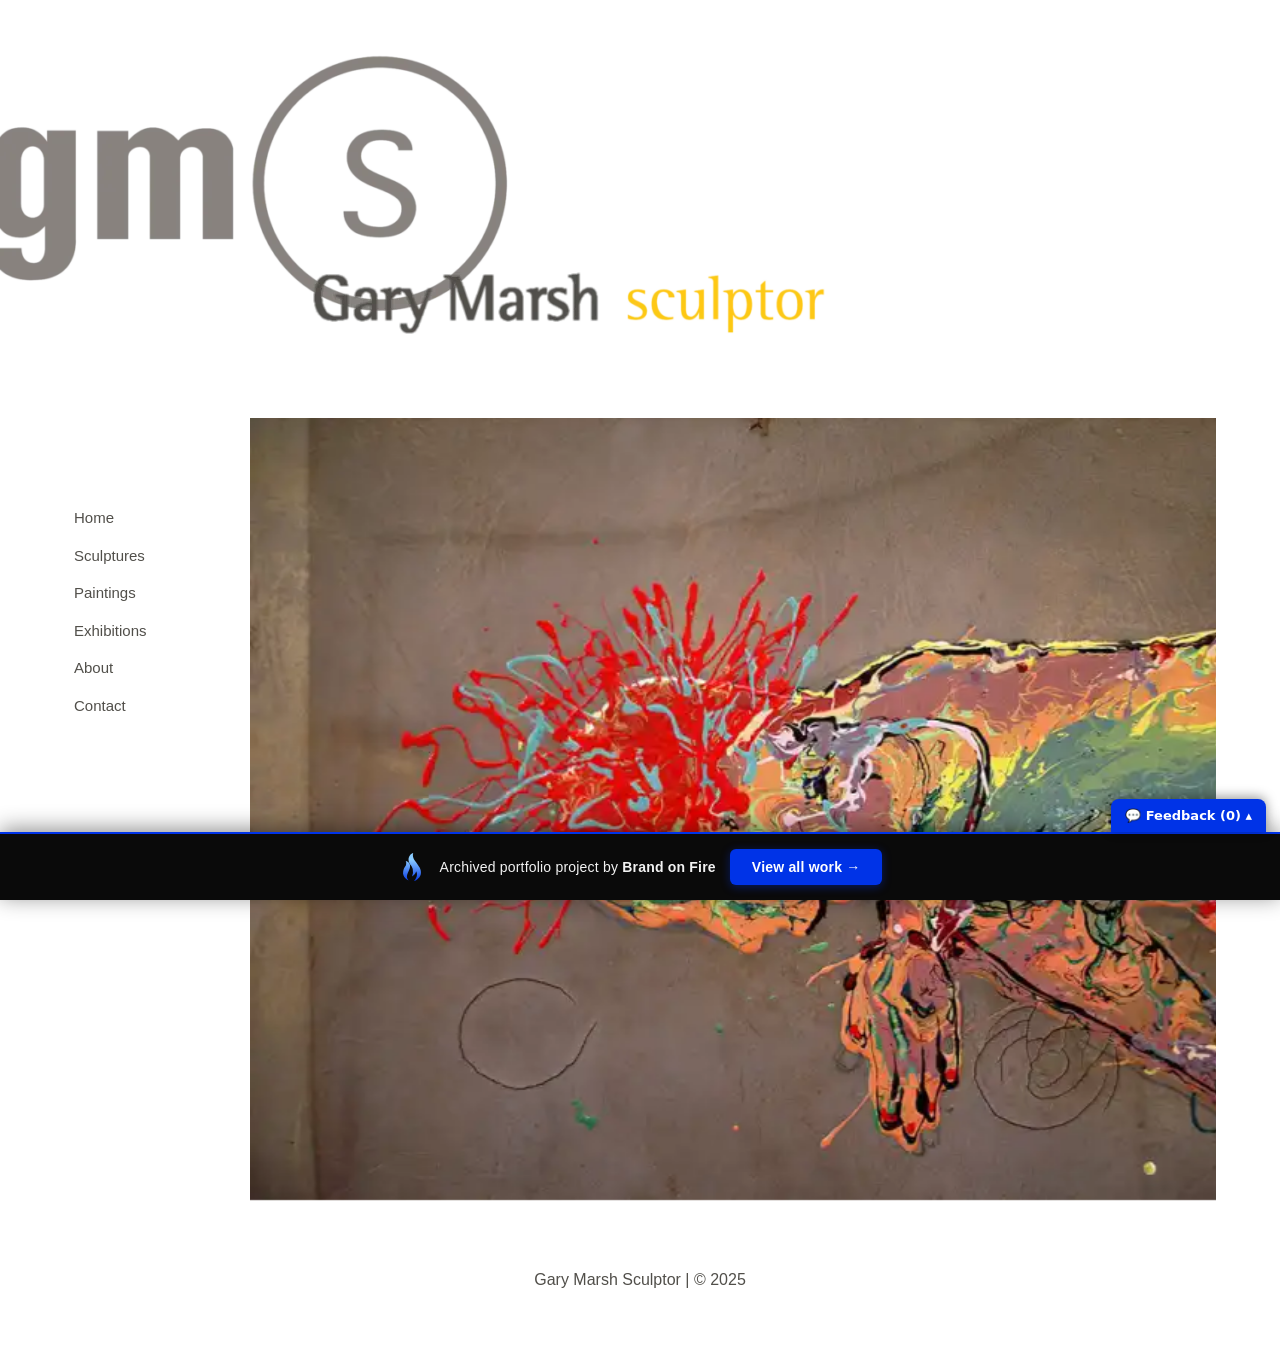
==== commit 7438ce55: "Add feedback comment widget to portfolio bar" ====
--- a/index.html
+++ b/index.html
@@ -1 +1,58 @@
-<!doctype html><html lang="en-US" data-bofp="0"><head><meta charset="UTF-8"><meta name="viewport" content="width=device-width, initial-scale=1"><meta name="robots" content="index, follow, max-image-preview:large, max-snippet:-1, max-video-preview:-1"><title>Home - Gary Marsh Sculptor</title><link rel="canonical" href="/"><meta property="og:locale" content="en_US"><meta property="og:type" content="website"><meta property="og:title" content="Home - Gary Marsh Sculptor"><meta property="og:description" content="Gary Marsh is a sculptor and painter. View original sculpture and paintings including A Matter of Balance, Fracking Hell, and Self-Portrait."><meta property="og:url" content="/"><meta property="og:site_name" content="Gary Marsh Sculptor"><meta property="article:modified_time" content="2025-09-09T12:44:23+00:00"><meta property="og:image" content="/wp-content/uploads/elementor/thumbs/A-Matter-of-Balance-r5xul9qtwc3mgr2me9g95wxisubxcpddmbk7q52n2k.jpg"><meta name="twitter:card" content="summary_large_image"><meta name="google-site-verification" content="drtPv2qrslv-254BwQlDobkcaGUwhtOelaVMSXRlmpY"><link rel="alternate" type="application/rss+xml" title="Gary Marsh Sculptor » Feed" href="/feed/"><link rel="https://api.w.org/" href="/wp-json/"><link rel="alternate" title="JSON" type="application/json" href="/wp-json/wp/v2/pages/1915"><meta name="description" content="Gary Marsh is a sculptor and painter. View original sculpture and paintings including A Matter of Balance, Fracking Hell, and Self-Portrait."><meta name="generator" content="Elementor 4.1.1; features: e_font_icon_svg, additional_custom_breakpoints; settings: css_print_method-external, google_font-enabled, font_display-swap"><link rel="stylesheet" href="style.css"><style>[data-bofp="1"]{background-color:rgb(255, 255, 255)!important;color:rgb(51, 51, 51)!important}[data-bofp="2"]{background-color:rgb(255, 255, 255)!important;color:rgb(51, 51, 51)!important}</style><meta name="robots" content="noindex, nofollow"><style id="bof-noform">form,form *,fieldset,fieldset *,input,textarea,select,label.fusion-form-label,.wpcf7,.wpcf7 *,.fusion-form,.fusion-form *,.fusion-contact-form,.fusion-contact-form *,.elementor-form,.elementor-form *,.gform_wrapper,.gform_wrapper *,[class*="contact-form"],[class*="contact-form"] *,[id*="contact-form"],[id*="contact-form"] *{pointer-events:none!important;cursor:default!important;-webkit-user-select:none!important;user-select:none!important}</style></head><body data-rsssl="1" class="home wp-singular page-template page-template-elementor_header_footer page page-id-1915 wp-embed-responsive wp-theme-hello-elementor hello-elementor-default elementor-default elementor-template-full-width elementor-kit-1913 elementor-page elementor-page-1915 e--ua-blink e--ua-mac e--ua-webkit" data-elementor-device-mode="laptop" data-bofp="1"><a class="skip-link screen-reader-text" href="#content">Skip to content</a><header data-elementor-type="header" data-elementor-id="1923" class="elementor elementor-1923 elementor-location-header" data-elementor-post-type="elementor_library"><div class="elementor-element elementor-element-8a56ceb e-con-full e-flex e-con e-parent e-lazyloaded" data-id="8a56ceb" data-element_type="container" data-e-type="container" data-settings="{&quot;background_background&quot;:&quot;classic&quot;}"><div class="elementor-element elementor-element-d2102b5 e-con-full e-flex e-con e-child" data-id="d2102b5" data-element_type="container" data-e-type="container"><div class="elementor-element elementor-element-afbbe46 elementor-widget elementor-widget-image" data-id="afbbe46" data-element_type="widget" data-e-type="widget" data-widget_type="image.default"><div class="elementor-widget-container"><a href="index.html"><img fetchpriority="high" width="800" height="424" src="_a/66925ac20492.webp" class="attachment-large size-large wp-image-2747" alt="" decoding="sync">								</a></div></div><div class="elementor-element elementor-element-f83584d e-con-full elementor-hidden-desktop elementor-hidden-laptop e-flex e-con e-child" data-id="f83584d" data-element_type="container" data-e-type="container"><div class="elementor-element elementor-element-dc93c3e elementor-nav-menu__align-center elementor-nav-menu--stretch elementor-nav-menu__text-align-center elementor-widget-mobile__width-auto elementor-nav-menu--dropdown-tablet elementor-nav-menu--toggle elementor-nav-menu--burger elementor-widget elementor-widget-nav-menu" data-id="dc93c3e" data-element_type="widget" data-e-type="widget" data-settings="{&quot;layout&quot;:&quot;vertical&quot;,&quot;full_width&quot;:&quot;stretch&quot;,&quot;submenu_icon&quot;:{&quot;value&quot;:&quot;&lt;svg aria-hidden=\&quot;true\&quot; class=\&quot;e-font-icon-svg e-fas-caret-down\&quot; viewBox=\&quot;0 0 320 512\&quot; xmlns=\&quot;http:\/\/www.w3.org\/2000\/svg\&quot;&gt;&lt;path d=\&quot;M31.3 192h257.3c17.8 0 26.7 21.5 14.1 34.1L174.1 354.8c-7.8 7.8-20.5 7.8-28.3 0L17.2 226.1C4.6 213.5 13.5 192 31.3 192z\&quot;&gt;&lt;\/path&gt;&lt;\/svg&gt;&quot;,&quot;library&quot;:&quot;fa-solid&quot;},&quot;toggle&quot;:&quot;burger&quot;}" data-widget_type="nav-menu.default"><div class="elementor-widget-container"><nav aria-label="Menu" class="elementor-nav-menu--main elementor-nav-menu__container elementor-nav-menu--layout-vertical e--pointer-none"><ul id="menu-1-dc93c3e" class="elementor-nav-menu sm-vertical" data-smartmenus-id="17822868925283635"><li class="menu-item menu-item-type-post_type menu-item-object-page menu-item-home current-menu-item page_item page-item-1915 current_page_item menu-item-2214"><a href="index.html" aria-current="page" class="elementor-item elementor-item-active">Home</a></li><li class="menu-item menu-item-type-post_type menu-item-object-page menu-item-2219"><a href="sculptures/index.html" class="elementor-item">Sculptures</a></li><li class="menu-item menu-item-type-post_type menu-item-object-page menu-item-2218"><a href="paintings/index.html" class="elementor-item">Paintings</a></li><li class="menu-item menu-item-type-post_type menu-item-object-page menu-item-2217"><a href="exhibitions/index.html" class="elementor-item">Exhibitions</a></li><li class="menu-item menu-item-type-post_type menu-item-object-page menu-item-2216"><a href="resume-gary-marsh/index.html" class="elementor-item">About</a></li><li class="menu-item menu-item-type-post_type menu-item-object-page menu-item-2215"><a href="contact-gary-marsh/index.html" class="elementor-item">Contact</a></li></ul>			</nav><div class="elementor-menu-toggle" role="button" tabindex="0" aria-label="Menu Toggle" aria-expanded="false" style=""><svg aria-hidden="true" role="presentation" class="elementor-menu-toggle__icon--open e-font-icon-svg e-eicon-menu-bar" viewBox="0 0 1000 1000" xmlns="http://www.w3.org/2000/svg"><path d="M104 333H896C929 333 958 304 958 271S929 208 896 208H104C71 208 42 237 42 271S71 333 104 333ZM104 583H896C929 583 958 554 958 521S929 458 896 458H104C71 458 42 487 42 521S71 583 104 583ZM104 833H896C929 833 958 804 958 771S929 708 896 708H104C71 708 42 737 42 771S71 833 104 833Z"></path></svg><svg aria-hidden="true" role="presentation" class="elementor-menu-toggle__icon--close e-font-icon-svg e-eicon-close" viewBox="0 0 1000 1000" xmlns="http://www.w3.org/2000/svg"><path d="M742 167L500 408 258 167C246 154 233 150 217 150 196 150 179 158 167 167 154 179 150 196 150 212 150 229 154 242 171 254L408 500 167 742C138 771 138 800 167 829 196 858 225 858 254 829L496 587 738 829C750 842 767 846 783 846 800 846 817 842 829 829 842 817 846 804 846 783 846 767 842 750 829 737L588 500 833 258C863 229 863 200 833 171 804 137 775 137 742 167Z"></path></svg>		</div><nav class="elementor-nav-menu--dropdown elementor-nav-menu__container" aria-hidden="true" style="top: 0px; --menu-height: 0; width: 1366px; left: 0px;"><ul id="menu-2-dc93c3e" class="elementor-nav-menu sm-vertical" data-smartmenus-id="17822868925284"><li class="menu-item menu-item-type-post_type menu-item-object-page menu-item-home current-menu-item page_item page-item-1915 current_page_item menu-item-2214"><a href="index.html" aria-current="page" class="elementor-item elementor-item-active" tabindex="-1">Home</a></li><li class="menu-item menu-item-type-post_type menu-item-object-page menu-item-2219"><a href="sculptures/index.html" class="elementor-item" tabindex="-1">Sculptures</a></li><li class="menu-item menu-item-type-post_type menu-item-object-page menu-item-2218"><a href="paintings/index.html" class="elementor-item" tabindex="-1">Paintings</a></li><li class="menu-item menu-item-type-post_type menu-item-object-page menu-item-2217"><a href="exhibitions/index.html" class="elementor-item" tabindex="-1">Exhibitions</a></li><li class="menu-item menu-item-type-post_type menu-item-object-page menu-item-2216"><a href="resume-gary-marsh/index.html" class="elementor-item" tabindex="-1">About</a></li><li class="menu-item menu-item-type-post_type menu-item-object-page menu-item-2215"><a href="contact-gary-marsh/index.html" class="elementor-item" tabindex="-1">Contact</a></li></ul>			</nav></div></div></div></div></div></header><div data-elementor-type="wp-page" data-elementor-id="1915" class="elementor elementor-1915" data-elementor-post-type="page"><div class="elementor-element elementor-element-b318410 e-con-full e-flex e-con e-parent e-lazyloaded" data-id="b318410" data-element_type="container" data-e-type="container" data-settings="{&quot;background_background&quot;:&quot;classic&quot;}" data-bofp="2"><div class="elementor-element elementor-element-9e62cd8 e-con-full e-flex e-con e-child" data-id="9e62cd8" data-element_type="container" data-e-type="container"><div class="elementor-element elementor-element-d310d48 e-con-full elementor-hidden-tablet elementor-hidden-mobile e-flex e-con e-child" data-id="d310d48" data-element_type="container" data-e-type="container"><div class="elementor-element elementor-element-8d4968c elementor-nav-menu__align-start elementor-nav-menu__text-align-center elementor-widget-laptop__width-auto elementor-nav-menu--dropdown-tablet elementor-nav-menu--toggle elementor-nav-menu--burger elementor-widget elementor-widget-nav-menu" data-id="8d4968c" data-element_type="widget" data-e-type="widget" id="acs-menu" data-settings="{&quot;layout&quot;:&quot;vertical&quot;,&quot;submenu_icon&quot;:{&quot;value&quot;:&quot;&lt;svg aria-hidden=\&quot;true\&quot; class=\&quot;e-font-icon-svg e-fas-caret-down\&quot; viewBox=\&quot;0 0 320 512\&quot; xmlns=\&quot;http:\/\/www.w3.org\/2000\/svg\&quot;&gt;&lt;path d=\&quot;M31.3 192h257.3c17.8 0 26.7 21.5 14.1 34.1L174.1 354.8c-7.8 7.8-20.5 7.8-28.3 0L17.2 226.1C4.6 213.5 13.5 192 31.3 192z\&quot;&gt;&lt;\/path&gt;&lt;\/svg&gt;&quot;,&quot;library&quot;:&quot;fa-solid&quot;},&quot;toggle&quot;:&quot;burger&quot;}" data-widget_type="nav-menu.default"><div class="elementor-widget-container"><nav aria-label="Menu" class="elementor-nav-menu--main elementor-nav-menu__container elementor-nav-menu--layout-vertical e--pointer-none"><ul id="menu-1-8d4968c" class="elementor-nav-menu sm-vertical" data-smartmenus-id="17822868925298914"><li class="menu-item menu-item-type-post_type menu-item-object-page menu-item-home current-menu-item page_item page-item-1915 current_page_item menu-item-2214"><a href="index.html" aria-current="page" class="elementor-item elementor-item-active">Home</a></li><li class="menu-item menu-item-type-post_type menu-item-object-page menu-item-2219"><a href="sculptures/index.html" class="elementor-item">Sculptures</a></li><li class="menu-item menu-item-type-post_type menu-item-object-page menu-item-2218"><a href="paintings/index.html" class="elementor-item">Paintings</a></li><li class="menu-item menu-item-type-post_type menu-item-object-page menu-item-2217"><a href="exhibitions/index.html" class="elementor-item">Exhibitions</a></li><li class="menu-item menu-item-type-post_type menu-item-object-page menu-item-2216"><a href="resume-gary-marsh/index.html" class="elementor-item">About</a></li><li class="menu-item menu-item-type-post_type menu-item-object-page menu-item-2215"><a href="contact-gary-marsh/index.html" class="elementor-item">Contact</a></li></ul>			</nav><div class="elementor-menu-toggle" role="button" tabindex="0" aria-label="Menu Toggle" aria-expanded="false"><svg aria-hidden="true" role="presentation" class="elementor-menu-toggle__icon--open e-font-icon-svg e-eicon-menu-bar" viewBox="0 0 1000 1000" xmlns="http://www.w3.org/2000/svg"><path d="M104 333H896C929 333 958 304 958 271S929 208 896 208H104C71 208 42 237 42 271S71 333 104 333ZM104 583H896C929 583 958 554 958 521S929 458 896 458H104C71 458 42 487 42 521S71 583 104 583ZM104 833H896C929 833 958 804 958 771S929 708 896 708H104C71 708 42 737 42 771S71 833 104 833Z"></path></svg><svg aria-hidden="true" role="presentation" class="elementor-menu-toggle__icon--close e-font-icon-svg e-eicon-close" viewBox="0 0 1000 1000" xmlns="http://www.w3.org/2000/svg"><path d="M742 167L500 408 258 167C246 154 233 150 217 150 196 150 179 158 167 167 154 179 150 196 150 212 150 229 154 242 171 254L408 500 167 742C138 771 138 800 167 829 196 858 225 858 254 829L496 587 738 829C750 842 767 846 783 846 800 846 817 842 829 829 842 817 846 804 846 783 846 767 842 750 829 737L588 500 833 258C863 229 863 200 833 171 804 137 775 137 742 167Z"></path></svg>		</div><nav class="elementor-nav-menu--dropdown elementor-nav-menu__container" aria-hidden="true" style="--menu-height: 0;"><ul id="menu-2-8d4968c" class="elementor-nav-menu sm-vertical" data-smartmenus-id="17822868925295605"><li class="menu-item menu-item-type-post_type menu-item-object-page menu-item-home current-menu-item page_item page-item-1915 current_page_item menu-item-2214"><a href="index.html" aria-current="page" class="elementor-item elementor-item-active" tabindex="-1">Home</a></li><li class="menu-item menu-item-type-post_type menu-item-object-page menu-item-2219"><a href="sculptures/index.html" class="elementor-item" tabindex="-1">Sculptures</a></li><li class="menu-item menu-item-type-post_type menu-item-object-page menu-item-2218"><a href="paintings/index.html" class="elementor-item" tabindex="-1">Paintings</a></li><li class="menu-item menu-item-type-post_type menu-item-object-page menu-item-2217"><a href="exhibitions/index.html" class="elementor-item" tabindex="-1">Exhibitions</a></li><li class="menu-item menu-item-type-post_type menu-item-object-page menu-item-2216"><a href="resume-gary-marsh/index.html" class="elementor-item" tabindex="-1">About</a></li><li class="menu-item menu-item-type-post_type menu-item-object-page menu-item-2215"><a href="contact-gary-marsh/index.html" class="elementor-item" tabindex="-1">Contact</a></li></ul>			</nav></div></div></div><div class="elementor-element elementor-element-94dc8df e-con-full e-flex e-con e-child" data-id="94dc8df" data-element_type="container" data-e-type="container"><div class="elementor-element elementor-element-76e1138 e-con-full e-flex e-con e-child" data-id="76e1138" data-element_type="container" data-e-type="container"><div class="elementor-element elementor-element-8fc8978 elementor-widget__width-auto elementor-widget elementor-widget-image-carousel e-widget-swiper" data-id="8fc8978" data-element_type="widget" data-e-type="widget" data-settings="{&quot;slides_to_show&quot;:&quot;1&quot;,&quot;navigation&quot;:&quot;none&quot;,&quot;autoplay&quot;:&quot;no&quot;,&quot;effect&quot;:&quot;fade&quot;,&quot;infinite&quot;:&quot;yes&quot;,&quot;speed&quot;:500}" data-widget_type="image-carousel.default"><div class="elementor-widget-container"><div class="elementor-image-carousel-wrapper swiper swiper-fade swiper-initialized swiper-horizontal swiper-pointer-events swiper-watch-progress swiper-backface-hidden" role="region" aria-roledescription="carousel" aria-label="Image Carousel" dir="ltr"><div class="elementor-image-carousel swiper-wrapper swiper-image-stretch" aria-live="polite" id="swiper-wrapper-089cbfd747ec2c71" style="transition-duration: 0ms;"><div class="swiper-slide swiper-slide-duplicate swiper-slide-prev" role="group" aria-roledescription="slide" aria-label="4 / 4" data-swiper-slide-index="3" style="width: 1043px; opacity: 0; transform: translate3d(0px, 0px, 0px); transition-duration: 0ms;"><figure class="swiper-slide-inner"><img decoding="sync" class="swiper-slide-image" src="_a/9d1954d604bd.webp" alt="Self Portrait Detail"></figure></div><div class="swiper-slide swiper-slide-visible swiper-slide-active" role="group" aria-roledescription="slide" aria-label="1 / 4" data-swiper-slide-index="0" style="width: 1043px; opacity: 1; transform: translate3d(-1043px, 0px, 0px); transition-duration: 0ms;" aria-hidden="true" inert=""><figure class="swiper-slide-inner"><img decoding="sync" class="swiper-slide-image" src="_a/7a36b97693a8.webp" alt="Painting by Gary Marsh"></figure></div><div class="swiper-slide swiper-slide-next" role="group" aria-roledescription="slide" aria-label="2 / 4" data-swiper-slide-index="1" style="width: 1043px; opacity: 0; transform: translate3d(-2086px, 0px, 0px); transition-duration: 0ms;" aria-hidden="true" inert=""><figure class="swiper-slide-inner"><img decoding="sync" class="swiper-slide-image" src="_a/2d7b7c77697e.webp" alt="A Matter of Balance Painting"></figure></div><div class="swiper-slide" role="group" aria-roledescription="slide" aria-label="3 / 4" data-swiper-slide-index="2" style="width: 1043px; opacity: 0; transform: translate3d(-3129px, 0px, 0px); transition-duration: 0ms;" aria-hidden="true" inert=""><figure class="swiper-slide-inner"><img decoding="sync" class="swiper-slide-image" src="_a/57ebf0d14809.webp" alt="Fracking Hell"></figure></div><div class="swiper-slide swiper-slide-duplicate-prev" role="group" aria-roledescription="slide" aria-label="4 / 4" data-swiper-slide-index="3" style="width: 1043px; opacity: 0; transform: translate3d(-4172px, 0px, 0px); transition-duration: 0ms;" aria-hidden="true" inert=""><figure class="swiper-slide-inner"><img decoding="sync" class="swiper-slide-image" src="_a/9d1954d604bd.webp" alt="Self Portrait Detail"></figure></div>			<div class="swiper-slide swiper-slide-duplicate swiper-slide-duplicate-active" role="group" aria-roledescription="slide" aria-label="1 / 4" data-swiper-slide-index="0" style="width: 1043px; opacity: 0; transform: translate3d(-5215px, 0px, 0px); transition-duration: 0ms;" aria-hidden="true" inert=""><figure class="swiper-slide-inner"><img decoding="sync" class="swiper-slide-image" src="_a/7a36b97693a8.webp" alt="Painting by Gary Marsh"></figure></div></div><span class="swiper-notification" aria-live="assertive" aria-atomic="true"></span></div></div></div></div></div></div></div></div><footer data-elementor-type="footer" data-elementor-id="2867" class="elementor elementor-2867 elementor-location-footer" data-elementor-post-type="elementor_library"><div class="elementor-element elementor-element-7a4a9f51 e-con-full e-flex e-con e-parent e-lazyloaded" data-id="7a4a9f51" data-element_type="container" data-e-type="container" data-settings="{&quot;background_background&quot;:&quot;classic&quot;}"><div class="elementor-element elementor-element-51e7bd6b elementor-widget elementor-widget-heading" data-id="51e7bd6b" data-element_type="widget" data-e-type="widget" data-widget_type="heading.default"><div class="elementor-widget-container"><p class="elementor-heading-title elementor-size-default">Gary Marsh Sculptor | © 2025</p>				</div></div></div></footer><span id="elementor-device-mode" class="elementor-screen-only"></span><svg style="display: none;" class="e-font-icon-svg-symbols"></svg><!-- bof-portfolio-bar --><a href="https://brandonfire.com/portfolio/" id="bof-portfolio-bar" rel="noopener" style="position:fixed;left:0;right:0;bottom:0;z-index:2147483647;display:flex;align-items:center;justify-content:center;gap:14px;flex-wrap:wrap;background:#0a0a0a;color:#ffffff !important;font-family:Inter,-apple-system,BlinkMacSystemFont,'Segoe UI',Roboto,Helvetica,Arial,sans-serif;font-size:14px;font-weight:500;line-height:1;letter-spacing:.2px;padding:15px 18px;text-decoration:none !important;box-shadow:0 -3px 22px rgba(0,0,0,.45);border-top:2px solid #0033e7;box-sizing:border-box;"><img src="[data-uri]" alt="" width="28" height="28" style="display:block;flex:0 0 auto;width:28px;height:28px;"><span style="opacity:.95;color:#fff;">Archived portfolio project by <strong style="font-weight:700;color:#fff;">Brand&nbsp;on&nbsp;Fire</strong></span><span style="background:#0033e7;color:#fff;padding:11px 22px;border-radius:6px;font-weight:700;font-size:14px;white-space:nowrap;box-shadow:0 2px 10px rgba(0,51,231,.4);">View&nbsp;all&nbsp;work&nbsp;&rarr;</span></a><script>(function(){function p(){var b=document.getElementById("bof-portfolio-bar");if(b&&document.body)document.body.style.setProperty("padding-bottom",b.offsetHeight+"px","important");}if(document.readyState!=="loading")p();else document.addEventListener("DOMContentLoaded",p);window.addEventListener("resize",p);})();</script><!-- /bof-portfolio-bar --></body></html>+<!doctype html><html lang="en-US" data-bofp="0"><head><meta charset="UTF-8"><meta name="viewport" content="width=device-width, initial-scale=1"><meta name="robots" content="index, follow, max-image-preview:large, max-snippet:-1, max-video-preview:-1"><title>Home - Gary Marsh Sculptor</title><link rel="canonical" href="/"><meta property="og:locale" content="en_US"><meta property="og:type" content="website"><meta property="og:title" content="Home - Gary Marsh Sculptor"><meta property="og:description" content="Gary Marsh is a sculptor and painter. View original sculpture and paintings including A Matter of Balance, Fracking Hell, and Self-Portrait."><meta property="og:url" content="/"><meta property="og:site_name" content="Gary Marsh Sculptor"><meta property="article:modified_time" content="2025-09-09T12:44:23+00:00"><meta property="og:image" content="/wp-content/uploads/elementor/thumbs/A-Matter-of-Balance-r5xul9qtwc3mgr2me9g95wxisubxcpddmbk7q52n2k.jpg"><meta name="twitter:card" content="summary_large_image"><meta name="google-site-verification" content="drtPv2qrslv-254BwQlDobkcaGUwhtOelaVMSXRlmpY"><link rel="alternate" type="application/rss+xml" title="Gary Marsh Sculptor » Feed" href="/feed/"><link rel="https://api.w.org/" href="/wp-json/"><link rel="alternate" title="JSON" type="application/json" href="/wp-json/wp/v2/pages/1915"><meta name="description" content="Gary Marsh is a sculptor and painter. View original sculpture and paintings including A Matter of Balance, Fracking Hell, and Self-Portrait."><meta name="generator" content="Elementor 4.1.1; features: e_font_icon_svg, additional_custom_breakpoints; settings: css_print_method-external, google_font-enabled, font_display-swap"><link rel="stylesheet" href="style.css"><style>[data-bofp="1"]{background-color:rgb(255, 255, 255)!important;color:rgb(51, 51, 51)!important}[data-bofp="2"]{background-color:rgb(255, 255, 255)!important;color:rgb(51, 51, 51)!important}</style><meta name="robots" content="noindex, nofollow"><style id="bof-noform">form,form *,fieldset,fieldset *,input,textarea,select,label.fusion-form-label,.wpcf7,.wpcf7 *,.fusion-form,.fusion-form *,.fusion-contact-form,.fusion-contact-form *,.elementor-form,.elementor-form *,.gform_wrapper,.gform_wrapper *,[class*="contact-form"],[class*="contact-form"] *,[id*="contact-form"],[id*="contact-form"] *{pointer-events:none!important;cursor:default!important;-webkit-user-select:none!important;user-select:none!important}</style></head><body data-rsssl="1" class="home wp-singular page-template page-template-elementor_header_footer page page-id-1915 wp-embed-responsive wp-theme-hello-elementor hello-elementor-default elementor-default elementor-template-full-width elementor-kit-1913 elementor-page elementor-page-1915 e--ua-blink e--ua-mac e--ua-webkit" data-elementor-device-mode="laptop" data-bofp="1"><a class="skip-link screen-reader-text" href="#content">Skip to content</a><header data-elementor-type="header" data-elementor-id="1923" class="elementor elementor-1923 elementor-location-header" data-elementor-post-type="elementor_library"><div class="elementor-element elementor-element-8a56ceb e-con-full e-flex e-con e-parent e-lazyloaded" data-id="8a56ceb" data-element_type="container" data-e-type="container" data-settings="{&quot;background_background&quot;:&quot;classic&quot;}"><div class="elementor-element elementor-element-d2102b5 e-con-full e-flex e-con e-child" data-id="d2102b5" data-element_type="container" data-e-type="container"><div class="elementor-element elementor-element-afbbe46 elementor-widget elementor-widget-image" data-id="afbbe46" data-element_type="widget" data-e-type="widget" data-widget_type="image.default"><div class="elementor-widget-container"><a href="index.html"><img fetchpriority="high" width="800" height="424" src="_a/66925ac20492.webp" class="attachment-large size-large wp-image-2747" alt="" decoding="sync">								</a></div></div><div class="elementor-element elementor-element-f83584d e-con-full elementor-hidden-desktop elementor-hidden-laptop e-flex e-con e-child" data-id="f83584d" data-element_type="container" data-e-type="container"><div class="elementor-element elementor-element-dc93c3e elementor-nav-menu__align-center elementor-nav-menu--stretch elementor-nav-menu__text-align-center elementor-widget-mobile__width-auto elementor-nav-menu--dropdown-tablet elementor-nav-menu--toggle elementor-nav-menu--burger elementor-widget elementor-widget-nav-menu" data-id="dc93c3e" data-element_type="widget" data-e-type="widget" data-settings="{&quot;layout&quot;:&quot;vertical&quot;,&quot;full_width&quot;:&quot;stretch&quot;,&quot;submenu_icon&quot;:{&quot;value&quot;:&quot;&lt;svg aria-hidden=\&quot;true\&quot; class=\&quot;e-font-icon-svg e-fas-caret-down\&quot; viewBox=\&quot;0 0 320 512\&quot; xmlns=\&quot;http:\/\/www.w3.org\/2000\/svg\&quot;&gt;&lt;path d=\&quot;M31.3 192h257.3c17.8 0 26.7 21.5 14.1 34.1L174.1 354.8c-7.8 7.8-20.5 7.8-28.3 0L17.2 226.1C4.6 213.5 13.5 192 31.3 192z\&quot;&gt;&lt;\/path&gt;&lt;\/svg&gt;&quot;,&quot;library&quot;:&quot;fa-solid&quot;},&quot;toggle&quot;:&quot;burger&quot;}" data-widget_type="nav-menu.default"><div class="elementor-widget-container"><nav aria-label="Menu" class="elementor-nav-menu--main elementor-nav-menu__container elementor-nav-menu--layout-vertical e--pointer-none"><ul id="menu-1-dc93c3e" class="elementor-nav-menu sm-vertical" data-smartmenus-id="17822868925283635"><li class="menu-item menu-item-type-post_type menu-item-object-page menu-item-home current-menu-item page_item page-item-1915 current_page_item menu-item-2214"><a href="index.html" aria-current="page" class="elementor-item elementor-item-active">Home</a></li><li class="menu-item menu-item-type-post_type menu-item-object-page menu-item-2219"><a href="sculptures/index.html" class="elementor-item">Sculptures</a></li><li class="menu-item menu-item-type-post_type menu-item-object-page menu-item-2218"><a href="paintings/index.html" class="elementor-item">Paintings</a></li><li class="menu-item menu-item-type-post_type menu-item-object-page menu-item-2217"><a href="exhibitions/index.html" class="elementor-item">Exhibitions</a></li><li class="menu-item menu-item-type-post_type menu-item-object-page menu-item-2216"><a href="resume-gary-marsh/index.html" class="elementor-item">About</a></li><li class="menu-item menu-item-type-post_type menu-item-object-page menu-item-2215"><a href="contact-gary-marsh/index.html" class="elementor-item">Contact</a></li></ul>			</nav><div class="elementor-menu-toggle" role="button" tabindex="0" aria-label="Menu Toggle" aria-expanded="false" style=""><svg aria-hidden="true" role="presentation" class="elementor-menu-toggle__icon--open e-font-icon-svg e-eicon-menu-bar" viewBox="0 0 1000 1000" xmlns="http://www.w3.org/2000/svg"><path d="M104 333H896C929 333 958 304 958 271S929 208 896 208H104C71 208 42 237 42 271S71 333 104 333ZM104 583H896C929 583 958 554 958 521S929 458 896 458H104C71 458 42 487 42 521S71 583 104 583ZM104 833H896C929 833 958 804 958 771S929 708 896 708H104C71 708 42 737 42 771S71 833 104 833Z"></path></svg><svg aria-hidden="true" role="presentation" class="elementor-menu-toggle__icon--close e-font-icon-svg e-eicon-close" viewBox="0 0 1000 1000" xmlns="http://www.w3.org/2000/svg"><path d="M742 167L500 408 258 167C246 154 233 150 217 150 196 150 179 158 167 167 154 179 150 196 150 212 150 229 154 242 171 254L408 500 167 742C138 771 138 800 167 829 196 858 225 858 254 829L496 587 738 829C750 842 767 846 783 846 800 846 817 842 829 829 842 817 846 804 846 783 846 767 842 750 829 737L588 500 833 258C863 229 863 200 833 171 804 137 775 137 742 167Z"></path></svg>		</div><nav class="elementor-nav-menu--dropdown elementor-nav-menu__container" aria-hidden="true" style="top: 0px; --menu-height: 0; width: 1366px; left: 0px;"><ul id="menu-2-dc93c3e" class="elementor-nav-menu sm-vertical" data-smartmenus-id="17822868925284"><li class="menu-item menu-item-type-post_type menu-item-object-page menu-item-home current-menu-item page_item page-item-1915 current_page_item menu-item-2214"><a href="index.html" aria-current="page" class="elementor-item elementor-item-active" tabindex="-1">Home</a></li><li class="menu-item menu-item-type-post_type menu-item-object-page menu-item-2219"><a href="sculptures/index.html" class="elementor-item" tabindex="-1">Sculptures</a></li><li class="menu-item menu-item-type-post_type menu-item-object-page menu-item-2218"><a href="paintings/index.html" class="elementor-item" tabindex="-1">Paintings</a></li><li class="menu-item menu-item-type-post_type menu-item-object-page menu-item-2217"><a href="exhibitions/index.html" class="elementor-item" tabindex="-1">Exhibitions</a></li><li class="menu-item menu-item-type-post_type menu-item-object-page menu-item-2216"><a href="resume-gary-marsh/index.html" class="elementor-item" tabindex="-1">About</a></li><li class="menu-item menu-item-type-post_type menu-item-object-page menu-item-2215"><a href="contact-gary-marsh/index.html" class="elementor-item" tabindex="-1">Contact</a></li></ul>			</nav></div></div></div></div></div></header><div data-elementor-type="wp-page" data-elementor-id="1915" class="elementor elementor-1915" data-elementor-post-type="page"><div class="elementor-element elementor-element-b318410 e-con-full e-flex e-con e-parent e-lazyloaded" data-id="b318410" data-element_type="container" data-e-type="container" data-settings="{&quot;background_background&quot;:&quot;classic&quot;}" data-bofp="2"><div class="elementor-element elementor-element-9e62cd8 e-con-full e-flex e-con e-child" data-id="9e62cd8" data-element_type="container" data-e-type="container"><div class="elementor-element elementor-element-d310d48 e-con-full elementor-hidden-tablet elementor-hidden-mobile e-flex e-con e-child" data-id="d310d48" data-element_type="container" data-e-type="container"><div class="elementor-element elementor-element-8d4968c elementor-nav-menu__align-start elementor-nav-menu__text-align-center elementor-widget-laptop__width-auto elementor-nav-menu--dropdown-tablet elementor-nav-menu--toggle elementor-nav-menu--burger elementor-widget elementor-widget-nav-menu" data-id="8d4968c" data-element_type="widget" data-e-type="widget" id="acs-menu" data-settings="{&quot;layout&quot;:&quot;vertical&quot;,&quot;submenu_icon&quot;:{&quot;value&quot;:&quot;&lt;svg aria-hidden=\&quot;true\&quot; class=\&quot;e-font-icon-svg e-fas-caret-down\&quot; viewBox=\&quot;0 0 320 512\&quot; xmlns=\&quot;http:\/\/www.w3.org\/2000\/svg\&quot;&gt;&lt;path d=\&quot;M31.3 192h257.3c17.8 0 26.7 21.5 14.1 34.1L174.1 354.8c-7.8 7.8-20.5 7.8-28.3 0L17.2 226.1C4.6 213.5 13.5 192 31.3 192z\&quot;&gt;&lt;\/path&gt;&lt;\/svg&gt;&quot;,&quot;library&quot;:&quot;fa-solid&quot;},&quot;toggle&quot;:&quot;burger&quot;}" data-widget_type="nav-menu.default"><div class="elementor-widget-container"><nav aria-label="Menu" class="elementor-nav-menu--main elementor-nav-menu__container elementor-nav-menu--layout-vertical e--pointer-none"><ul id="menu-1-8d4968c" class="elementor-nav-menu sm-vertical" data-smartmenus-id="17822868925298914"><li class="menu-item menu-item-type-post_type menu-item-object-page menu-item-home current-menu-item page_item page-item-1915 current_page_item menu-item-2214"><a href="index.html" aria-current="page" class="elementor-item elementor-item-active">Home</a></li><li class="menu-item menu-item-type-post_type menu-item-object-page menu-item-2219"><a href="sculptures/index.html" class="elementor-item">Sculptures</a></li><li class="menu-item menu-item-type-post_type menu-item-object-page menu-item-2218"><a href="paintings/index.html" class="elementor-item">Paintings</a></li><li class="menu-item menu-item-type-post_type menu-item-object-page menu-item-2217"><a href="exhibitions/index.html" class="elementor-item">Exhibitions</a></li><li class="menu-item menu-item-type-post_type menu-item-object-page menu-item-2216"><a href="resume-gary-marsh/index.html" class="elementor-item">About</a></li><li class="menu-item menu-item-type-post_type menu-item-object-page menu-item-2215"><a href="contact-gary-marsh/index.html" class="elementor-item">Contact</a></li></ul>			</nav><div class="elementor-menu-toggle" role="button" tabindex="0" aria-label="Menu Toggle" aria-expanded="false"><svg aria-hidden="true" role="presentation" class="elementor-menu-toggle__icon--open e-font-icon-svg e-eicon-menu-bar" viewBox="0 0 1000 1000" xmlns="http://www.w3.org/2000/svg"><path d="M104 333H896C929 333 958 304 958 271S929 208 896 208H104C71 208 42 237 42 271S71 333 104 333ZM104 583H896C929 583 958 554 958 521S929 458 896 458H104C71 458 42 487 42 521S71 583 104 583ZM104 833H896C929 833 958 804 958 771S929 708 896 708H104C71 708 42 737 42 771S71 833 104 833Z"></path></svg><svg aria-hidden="true" role="presentation" class="elementor-menu-toggle__icon--close e-font-icon-svg e-eicon-close" viewBox="0 0 1000 1000" xmlns="http://www.w3.org/2000/svg"><path d="M742 167L500 408 258 167C246 154 233 150 217 150 196 150 179 158 167 167 154 179 150 196 150 212 150 229 154 242 171 254L408 500 167 742C138 771 138 800 167 829 196 858 225 858 254 829L496 587 738 829C750 842 767 846 783 846 800 846 817 842 829 829 842 817 846 804 846 783 846 767 842 750 829 737L588 500 833 258C863 229 863 200 833 171 804 137 775 137 742 167Z"></path></svg>		</div><nav class="elementor-nav-menu--dropdown elementor-nav-menu__container" aria-hidden="true" style="--menu-height: 0;"><ul id="menu-2-8d4968c" class="elementor-nav-menu sm-vertical" data-smartmenus-id="17822868925295605"><li class="menu-item menu-item-type-post_type menu-item-object-page menu-item-home current-menu-item page_item page-item-1915 current_page_item menu-item-2214"><a href="index.html" aria-current="page" class="elementor-item elementor-item-active" tabindex="-1">Home</a></li><li class="menu-item menu-item-type-post_type menu-item-object-page menu-item-2219"><a href="sculptures/index.html" class="elementor-item" tabindex="-1">Sculptures</a></li><li class="menu-item menu-item-type-post_type menu-item-object-page menu-item-2218"><a href="paintings/index.html" class="elementor-item" tabindex="-1">Paintings</a></li><li class="menu-item menu-item-type-post_type menu-item-object-page menu-item-2217"><a href="exhibitions/index.html" class="elementor-item" tabindex="-1">Exhibitions</a></li><li class="menu-item menu-item-type-post_type menu-item-object-page menu-item-2216"><a href="resume-gary-marsh/index.html" class="elementor-item" tabindex="-1">About</a></li><li class="menu-item menu-item-type-post_type menu-item-object-page menu-item-2215"><a href="contact-gary-marsh/index.html" class="elementor-item" tabindex="-1">Contact</a></li></ul>			</nav></div></div></div><div class="elementor-element elementor-element-94dc8df e-con-full e-flex e-con e-child" data-id="94dc8df" data-element_type="container" data-e-type="container"><div class="elementor-element elementor-element-76e1138 e-con-full e-flex e-con e-child" data-id="76e1138" data-element_type="container" data-e-type="container"><div class="elementor-element elementor-element-8fc8978 elementor-widget__width-auto elementor-widget elementor-widget-image-carousel e-widget-swiper" data-id="8fc8978" data-element_type="widget" data-e-type="widget" data-settings="{&quot;slides_to_show&quot;:&quot;1&quot;,&quot;navigation&quot;:&quot;none&quot;,&quot;autoplay&quot;:&quot;no&quot;,&quot;effect&quot;:&quot;fade&quot;,&quot;infinite&quot;:&quot;yes&quot;,&quot;speed&quot;:500}" data-widget_type="image-carousel.default"><div class="elementor-widget-container"><div class="elementor-image-carousel-wrapper swiper swiper-fade swiper-initialized swiper-horizontal swiper-pointer-events swiper-watch-progress swiper-backface-hidden" role="region" aria-roledescription="carousel" aria-label="Image Carousel" dir="ltr"><div class="elementor-image-carousel swiper-wrapper swiper-image-stretch" aria-live="polite" id="swiper-wrapper-089cbfd747ec2c71" style="transition-duration: 0ms;"><div class="swiper-slide swiper-slide-duplicate swiper-slide-prev" role="group" aria-roledescription="slide" aria-label="4 / 4" data-swiper-slide-index="3" style="width: 1043px; opacity: 0; transform: translate3d(0px, 0px, 0px); transition-duration: 0ms;"><figure class="swiper-slide-inner"><img decoding="sync" class="swiper-slide-image" src="_a/9d1954d604bd.webp" alt="Self Portrait Detail"></figure></div><div class="swiper-slide swiper-slide-visible swiper-slide-active" role="group" aria-roledescription="slide" aria-label="1 / 4" data-swiper-slide-index="0" style="width: 1043px; opacity: 1; transform: translate3d(-1043px, 0px, 0px); transition-duration: 0ms;" aria-hidden="true" inert=""><figure class="swiper-slide-inner"><img decoding="sync" class="swiper-slide-image" src="_a/7a36b97693a8.webp" alt="Painting by Gary Marsh"></figure></div><div class="swiper-slide swiper-slide-next" role="group" aria-roledescription="slide" aria-label="2 / 4" data-swiper-slide-index="1" style="width: 1043px; opacity: 0; transform: translate3d(-2086px, 0px, 0px); transition-duration: 0ms;" aria-hidden="true" inert=""><figure class="swiper-slide-inner"><img decoding="sync" class="swiper-slide-image" src="_a/2d7b7c77697e.webp" alt="A Matter of Balance Painting"></figure></div><div class="swiper-slide" role="group" aria-roledescription="slide" aria-label="3 / 4" data-swiper-slide-index="2" style="width: 1043px; opacity: 0; transform: translate3d(-3129px, 0px, 0px); transition-duration: 0ms;" aria-hidden="true" inert=""><figure class="swiper-slide-inner"><img decoding="sync" class="swiper-slide-image" src="_a/57ebf0d14809.webp" alt="Fracking Hell"></figure></div><div class="swiper-slide swiper-slide-duplicate-prev" role="group" aria-roledescription="slide" aria-label="4 / 4" data-swiper-slide-index="3" style="width: 1043px; opacity: 0; transform: translate3d(-4172px, 0px, 0px); transition-duration: 0ms;" aria-hidden="true" inert=""><figure class="swiper-slide-inner"><img decoding="sync" class="swiper-slide-image" src="_a/9d1954d604bd.webp" alt="Self Portrait Detail"></figure></div>			<div class="swiper-slide swiper-slide-duplicate swiper-slide-duplicate-active" role="group" aria-roledescription="slide" aria-label="1 / 4" data-swiper-slide-index="0" style="width: 1043px; opacity: 0; transform: translate3d(-5215px, 0px, 0px); transition-duration: 0ms;" aria-hidden="true" inert=""><figure class="swiper-slide-inner"><img decoding="sync" class="swiper-slide-image" src="_a/7a36b97693a8.webp" alt="Painting by Gary Marsh"></figure></div></div><span class="swiper-notification" aria-live="assertive" aria-atomic="true"></span></div></div></div></div></div></div></div></div><footer data-elementor-type="footer" data-elementor-id="2867" class="elementor elementor-2867 elementor-location-footer" data-elementor-post-type="elementor_library"><div class="elementor-element elementor-element-7a4a9f51 e-con-full e-flex e-con e-parent e-lazyloaded" data-id="7a4a9f51" data-element_type="container" data-e-type="container" data-settings="{&quot;background_background&quot;:&quot;classic&quot;}"><div class="elementor-element elementor-element-51e7bd6b elementor-widget elementor-widget-heading" data-id="51e7bd6b" data-element_type="widget" data-e-type="widget" data-widget_type="heading.default"><div class="elementor-widget-container"><p class="elementor-heading-title elementor-size-default">Gary Marsh Sculptor | © 2025</p>				</div></div></div></footer><span id="elementor-device-mode" class="elementor-screen-only"></span><svg style="display: none;" class="e-font-icon-svg-symbols"></svg><!-- bof-portfolio-bar --><a href="https://brandonfire.com/portfolio/" id="bof-portfolio-bar" rel="noopener" style="position:fixed;left:0;right:0;bottom:0;z-index:2147483647;display:flex;align-items:center;justify-content:center;gap:14px;flex-wrap:wrap;background:#0a0a0a;color:#ffffff !important;font-family:Inter,-apple-system,BlinkMacSystemFont,'Segoe UI',Roboto,Helvetica,Arial,sans-serif;font-size:14px;font-weight:500;line-height:1;letter-spacing:.2px;padding:15px 18px;text-decoration:none !important;box-shadow:0 -3px 22px rgba(0,0,0,.45);border-top:2px solid #0033e7;box-sizing:border-box;"><img src="[data-uri]" alt="" width="28" height="28" style="display:block;flex:0 0 auto;width:28px;height:28px;"><span style="opacity:.95;color:#fff;">Archived portfolio project by <strong style="font-weight:700;color:#fff;">Brand&nbsp;on&nbsp;Fire</strong></span><span style="background:#0033e7;color:#fff;padding:11px 22px;border-radius:6px;font-weight:700;font-size:14px;white-space:nowrap;box-shadow:0 2px 10px rgba(0,51,231,.4);">View&nbsp;all&nbsp;work&nbsp;&rarr;</span></a><script>(function(){function p(){var b=document.getElementById("bof-portfolio-bar");if(b&&document.body)document.body.style.setProperty("padding-bottom",b.offsetHeight+"px","important");}if(document.readyState!=="loading")p();else document.addEventListener("DOMContentLoaded",p);window.addEventListener("resize",p);})();</script><script>/* Brand on Fire portfolio feedback collector. All portfolio sites are one origin
+   (brand-on-fire.github.io) so localStorage is SHARED — comments accumulate in one place across every
+   site. "Export all" copies them to the clipboard to paste back to Claude. Zero backend. */
+(function () {
+  var K = 'bof_feedback', D = document;
+  function L() { try { return JSON.parse(localStorage.getItem(K)) || []; } catch (e) { return []; } }
+  function SV(a) { try { localStorage.setItem(K, JSON.stringify(a)); } catch (e) {} }
+  function slug() { var p = location.pathname.split('/').filter(Boolean); return p[0] || '(root)'; }
+  function barH() { var b = D.getElementById('bof-portfolio-bar'); return b ? b.offsetHeight : 0; }
+  if (D.getElementById('bof-fb-tog')) return;               // already injected
+  var open = localStorage.getItem('bof_fb_open') === '1';
+
+  var tog = D.createElement('div'); tog.id = 'bof-fb-tog';
+  tog.style.cssText = 'position:fixed;right:14px;z-index:2147483647;background:#0033e7;color:#fff;font:600 13px Inter,system-ui,Arial,sans-serif;padding:9px 14px;border-radius:8px 8px 0 0;cursor:pointer;box-shadow:0 -2px 12px rgba(0,0,0,.4)';
+
+  var pan = D.createElement('div'); pan.id = 'bof-fb-pan';
+  pan.style.cssText = 'position:fixed;left:0;right:0;z-index:2147483647;background:#0a0a0a;border-top:2px solid #0033e7;box-sizing:border-box;height:150px;display:none;padding:10px 12px;font-family:Inter,system-ui,Arial,sans-serif';
+
+  var ta = D.createElement('textarea');
+  ta.placeholder = 'Your feedback for this page…';
+  ta.style.cssText = 'width:100%;height:88px;background:#16181d;color:#fff;border:1px solid #2a2d35;border-radius:6px;padding:8px;font:13px/1.45 inherit;resize:none;box-sizing:border-box';
+  ta.value = localStorage.getItem('bof_fb_draft') || '';
+  ta.oninput = function () { localStorage.setItem('bof_fb_draft', ta.value); };
+
+  var row = D.createElement('div'); row.style.cssText = 'display:flex;gap:8px;align-items:center;margin-top:8px';
+  function btn(t, css) { var b = D.createElement('button'); b.textContent = t; b.style.cssText = 'border:0;border-radius:6px;padding:8px 14px;font:600 13px inherit;cursor:pointer;' + css; return b; }
+  var saveB = btn('Save comment', 'background:#0033e7;color:#fff');
+  var expB = btn('Export all', 'background:#16181d;color:#8bccff;border:1px solid #2a2d35');
+  var clrB = btn('Clear', 'background:transparent;color:#777');
+  var st = D.createElement('span'); st.style.cssText = 'color:#9aa3b2;font:12px Inter,system-ui,Arial,sans-serif;margin-left:auto';
+  row.appendChild(saveB); row.appendChild(expB); row.appendChild(clrB); row.appendChild(st);
+  pan.appendChild(ta); pan.appendChild(row); D.body.appendChild(pan); D.body.appendChild(tog);
+
+  function refresh() {
+    var h = barH(), n = L().length;
+    pan.style.bottom = h + 'px'; pan.style.display = open ? 'block' : 'none';
+    tog.style.bottom = (open ? 150 + h : h) + 'px';
+    tog.textContent = '💬 Feedback (' + n + ') ' + (open ? '▾' : '▴');
+    st.textContent = n + ' saved · ' + slug();
+  }
+  tog.onclick = function () { open = !open; localStorage.setItem('bof_fb_open', open ? '1' : '0'); refresh(); if (open) ta.focus(); };
+  saveB.onclick = function () {
+    var t = ta.value.trim(); if (!t) return;
+    var a = L(); a.push({ site: slug(), page: location.pathname, text: t, ts: new Date().toISOString() }); SV(a);
+    ta.value = ''; localStorage.removeItem('bof_fb_draft'); refresh();
+    saveB.textContent = 'Saved ✓'; setTimeout(function () { saveB.textContent = 'Save comment'; }, 900);
+  };
+  expB.onclick = function () {
+    var a = L(); if (!a.length) { alert('No comments saved yet.'); return; }
+    var txt = 'PORTFOLIO FEEDBACK (' + a.length + ' comments)\n\n' + a.map(function (c) { return '[' + c.site + c.page + ']\n' + c.text; }).join('\n\n');
+    if (navigator.clipboard && navigator.clipboard.writeText) navigator.clipboard.writeText(txt).then(function () { alert('Copied ' + a.length + ' comments — paste them to Claude.'); }, function () { window.prompt('Copy all feedback (Cmd+C):', txt); });
+    else window.prompt('Copy all feedback (Cmd+C):', txt);
+  };
+  clrB.onclick = function () { if (confirm('Clear all ' + L().length + ' saved comments?')) { SV([]); refresh(); } };
+  window.addEventListener('resize', refresh);
+  if (D.readyState !== 'loading') refresh(); else D.addEventListener('DOMContentLoaded', refresh);
+})();
+</script><!-- /bof-portfolio-bar --></body></html>
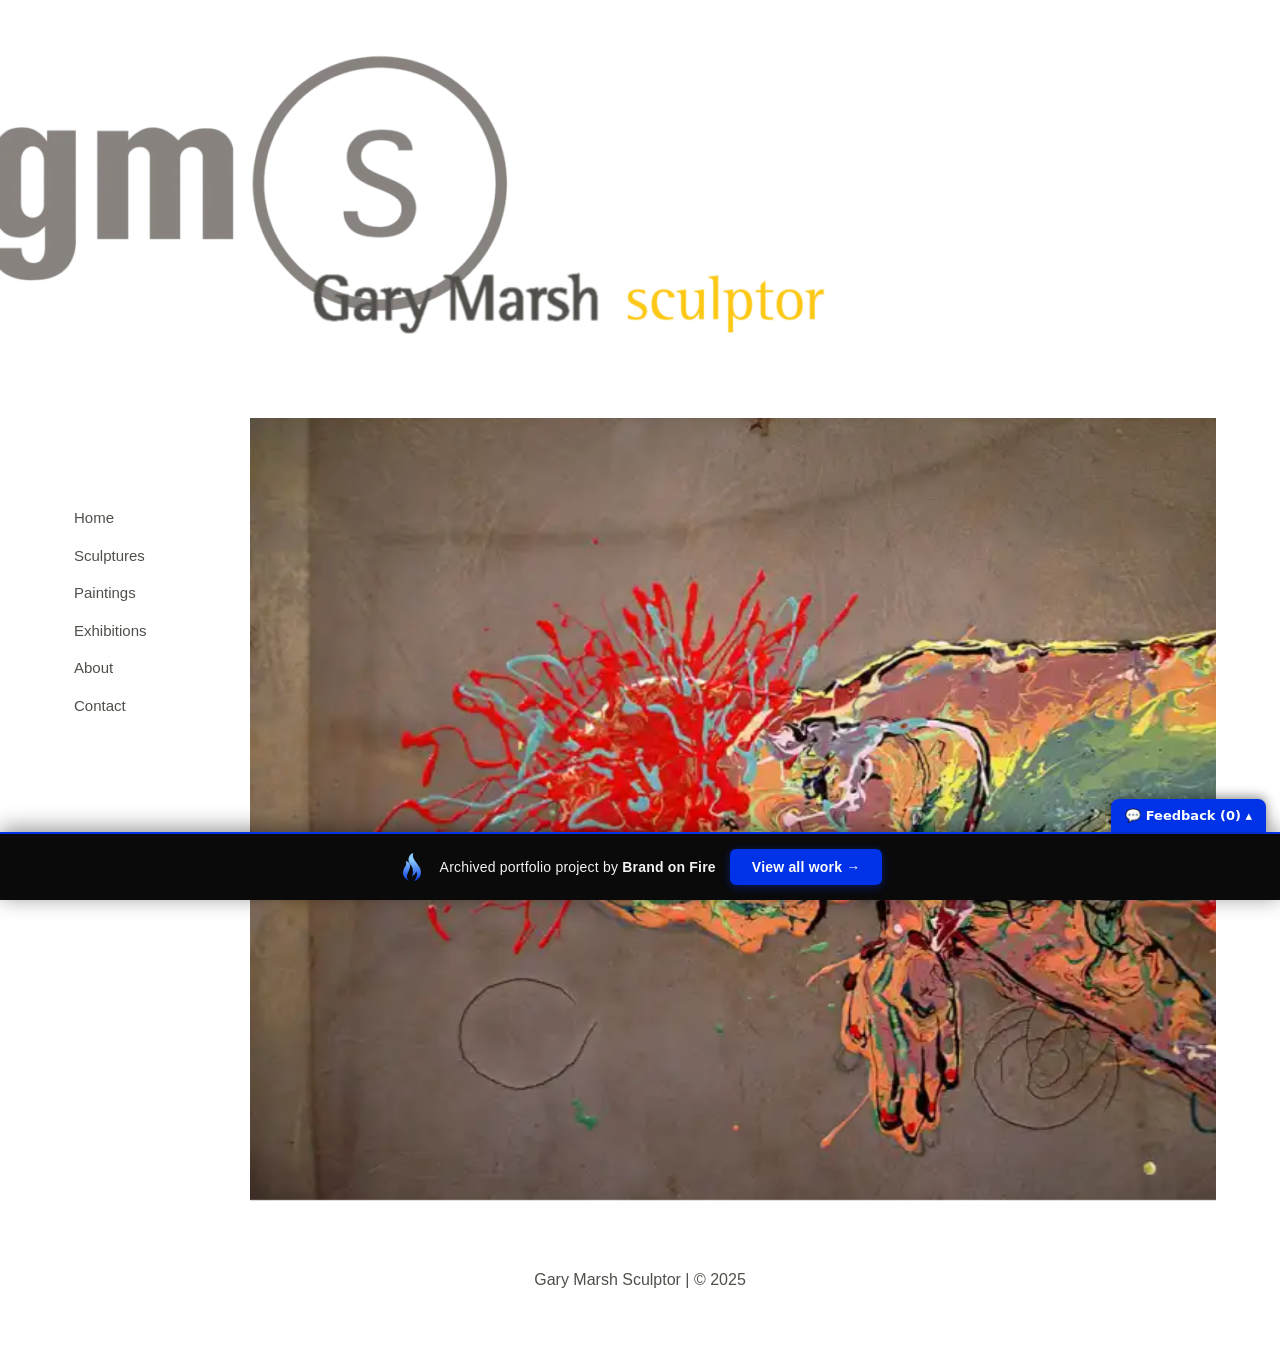
==== commit c35bde37: "Add feedback comment widget to portfolio bar" ====
--- a/index.html
+++ b/index.html
@@ -1,57 +1,62 @@
-<!doctype html><html lang="en-US" data-bofp="0"><head><meta charset="UTF-8"><meta name="viewport" content="width=device-width, initial-scale=1"><meta name="robots" content="index, follow, max-image-preview:large, max-snippet:-1, max-video-preview:-1"><title>Home - Gary Marsh Sculptor</title><link rel="canonical" href="/"><meta property="og:locale" content="en_US"><meta property="og:type" content="website"><meta property="og:title" content="Home - Gary Marsh Sculptor"><meta property="og:description" content="Gary Marsh is a sculptor and painter. View original sculpture and paintings including A Matter of Balance, Fracking Hell, and Self-Portrait."><meta property="og:url" content="/"><meta property="og:site_name" content="Gary Marsh Sculptor"><meta property="article:modified_time" content="2025-09-09T12:44:23+00:00"><meta property="og:image" content="/wp-content/uploads/elementor/thumbs/A-Matter-of-Balance-r5xul9qtwc3mgr2me9g95wxisubxcpddmbk7q52n2k.jpg"><meta name="twitter:card" content="summary_large_image"><meta name="google-site-verification" content="drtPv2qrslv-254BwQlDobkcaGUwhtOelaVMSXRlmpY"><link rel="alternate" type="application/rss+xml" title="Gary Marsh Sculptor » Feed" href="/feed/"><link rel="https://api.w.org/" href="/wp-json/"><link rel="alternate" title="JSON" type="application/json" href="/wp-json/wp/v2/pages/1915"><meta name="description" content="Gary Marsh is a sculptor and painter. View original sculpture and paintings including A Matter of Balance, Fracking Hell, and Self-Portrait."><meta name="generator" content="Elementor 4.1.1; features: e_font_icon_svg, additional_custom_breakpoints; settings: css_print_method-external, google_font-enabled, font_display-swap"><link rel="stylesheet" href="style.css"><style>[data-bofp="1"]{background-color:rgb(255, 255, 255)!important;color:rgb(51, 51, 51)!important}[data-bofp="2"]{background-color:rgb(255, 255, 255)!important;color:rgb(51, 51, 51)!important}</style><meta name="robots" content="noindex, nofollow"><style id="bof-noform">form,form *,fieldset,fieldset *,input,textarea,select,label.fusion-form-label,.wpcf7,.wpcf7 *,.fusion-form,.fusion-form *,.fusion-contact-form,.fusion-contact-form *,.elementor-form,.elementor-form *,.gform_wrapper,.gform_wrapper *,[class*="contact-form"],[class*="contact-form"] *,[id*="contact-form"],[id*="contact-form"] *{pointer-events:none!important;cursor:default!important;-webkit-user-select:none!important;user-select:none!important}</style></head><body data-rsssl="1" class="home wp-singular page-template page-template-elementor_header_footer page page-id-1915 wp-embed-responsive wp-theme-hello-elementor hello-elementor-default elementor-default elementor-template-full-width elementor-kit-1913 elementor-page elementor-page-1915 e--ua-blink e--ua-mac e--ua-webkit" data-elementor-device-mode="laptop" data-bofp="1"><a class="skip-link screen-reader-text" href="#content">Skip to content</a><header data-elementor-type="header" data-elementor-id="1923" class="elementor elementor-1923 elementor-location-header" data-elementor-post-type="elementor_library"><div class="elementor-element elementor-element-8a56ceb e-con-full e-flex e-con e-parent e-lazyloaded" data-id="8a56ceb" data-element_type="container" data-e-type="container" data-settings="{&quot;background_background&quot;:&quot;classic&quot;}"><div class="elementor-element elementor-element-d2102b5 e-con-full e-flex e-con e-child" data-id="d2102b5" data-element_type="container" data-e-type="container"><div class="elementor-element elementor-element-afbbe46 elementor-widget elementor-widget-image" data-id="afbbe46" data-element_type="widget" data-e-type="widget" data-widget_type="image.default"><div class="elementor-widget-container"><a href="index.html"><img fetchpriority="high" width="800" height="424" src="_a/66925ac20492.webp" class="attachment-large size-large wp-image-2747" alt="" decoding="sync">								</a></div></div><div class="elementor-element elementor-element-f83584d e-con-full elementor-hidden-desktop elementor-hidden-laptop e-flex e-con e-child" data-id="f83584d" data-element_type="container" data-e-type="container"><div class="elementor-element elementor-element-dc93c3e elementor-nav-menu__align-center elementor-nav-menu--stretch elementor-nav-menu__text-align-center elementor-widget-mobile__width-auto elementor-nav-menu--dropdown-tablet elementor-nav-menu--toggle elementor-nav-menu--burger elementor-widget elementor-widget-nav-menu" data-id="dc93c3e" data-element_type="widget" data-e-type="widget" data-settings="{&quot;layout&quot;:&quot;vertical&quot;,&quot;full_width&quot;:&quot;stretch&quot;,&quot;submenu_icon&quot;:{&quot;value&quot;:&quot;&lt;svg aria-hidden=\&quot;true\&quot; class=\&quot;e-font-icon-svg e-fas-caret-down\&quot; viewBox=\&quot;0 0 320 512\&quot; xmlns=\&quot;http:\/\/www.w3.org\/2000\/svg\&quot;&gt;&lt;path d=\&quot;M31.3 192h257.3c17.8 0 26.7 21.5 14.1 34.1L174.1 354.8c-7.8 7.8-20.5 7.8-28.3 0L17.2 226.1C4.6 213.5 13.5 192 31.3 192z\&quot;&gt;&lt;\/path&gt;&lt;\/svg&gt;&quot;,&quot;library&quot;:&quot;fa-solid&quot;},&quot;toggle&quot;:&quot;burger&quot;}" data-widget_type="nav-menu.default"><div class="elementor-widget-container"><nav aria-label="Menu" class="elementor-nav-menu--main elementor-nav-menu__container elementor-nav-menu--layout-vertical e--pointer-none"><ul id="menu-1-dc93c3e" class="elementor-nav-menu sm-vertical" data-smartmenus-id="17822868925283635"><li class="menu-item menu-item-type-post_type menu-item-object-page menu-item-home current-menu-item page_item page-item-1915 current_page_item menu-item-2214"><a href="index.html" aria-current="page" class="elementor-item elementor-item-active">Home</a></li><li class="menu-item menu-item-type-post_type menu-item-object-page menu-item-2219"><a href="sculptures/index.html" class="elementor-item">Sculptures</a></li><li class="menu-item menu-item-type-post_type menu-item-object-page menu-item-2218"><a href="paintings/index.html" class="elementor-item">Paintings</a></li><li class="menu-item menu-item-type-post_type menu-item-object-page menu-item-2217"><a href="exhibitions/index.html" class="elementor-item">Exhibitions</a></li><li class="menu-item menu-item-type-post_type menu-item-object-page menu-item-2216"><a href="resume-gary-marsh/index.html" class="elementor-item">About</a></li><li class="menu-item menu-item-type-post_type menu-item-object-page menu-item-2215"><a href="contact-gary-marsh/index.html" class="elementor-item">Contact</a></li></ul>			</nav><div class="elementor-menu-toggle" role="button" tabindex="0" aria-label="Menu Toggle" aria-expanded="false" style=""><svg aria-hidden="true" role="presentation" class="elementor-menu-toggle__icon--open e-font-icon-svg e-eicon-menu-bar" viewBox="0 0 1000 1000" xmlns="http://www.w3.org/2000/svg"><path d="M104 333H896C929 333 958 304 958 271S929 208 896 208H104C71 208 42 237 42 271S71 333 104 333ZM104 583H896C929 583 958 554 958 521S929 458 896 458H104C71 458 42 487 42 521S71 583 104 583ZM104 833H896C929 833 958 804 958 771S929 708 896 708H104C71 708 42 737 42 771S71 833 104 833Z"></path></svg><svg aria-hidden="true" role="presentation" class="elementor-menu-toggle__icon--close e-font-icon-svg e-eicon-close" viewBox="0 0 1000 1000" xmlns="http://www.w3.org/2000/svg"><path d="M742 167L500 408 258 167C246 154 233 150 217 150 196 150 179 158 167 167 154 179 150 196 150 212 150 229 154 242 171 254L408 500 167 742C138 771 138 800 167 829 196 858 225 858 254 829L496 587 738 829C750 842 767 846 783 846 800 846 817 842 829 829 842 817 846 804 846 783 846 767 842 750 829 737L588 500 833 258C863 229 863 200 833 171 804 137 775 137 742 167Z"></path></svg>		</div><nav class="elementor-nav-menu--dropdown elementor-nav-menu__container" aria-hidden="true" style="top: 0px; --menu-height: 0; width: 1366px; left: 0px;"><ul id="menu-2-dc93c3e" class="elementor-nav-menu sm-vertical" data-smartmenus-id="17822868925284"><li class="menu-item menu-item-type-post_type menu-item-object-page menu-item-home current-menu-item page_item page-item-1915 current_page_item menu-item-2214"><a href="index.html" aria-current="page" class="elementor-item elementor-item-active" tabindex="-1">Home</a></li><li class="menu-item menu-item-type-post_type menu-item-object-page menu-item-2219"><a href="sculptures/index.html" class="elementor-item" tabindex="-1">Sculptures</a></li><li class="menu-item menu-item-type-post_type menu-item-object-page menu-item-2218"><a href="paintings/index.html" class="elementor-item" tabindex="-1">Paintings</a></li><li class="menu-item menu-item-type-post_type menu-item-object-page menu-item-2217"><a href="exhibitions/index.html" class="elementor-item" tabindex="-1">Exhibitions</a></li><li class="menu-item menu-item-type-post_type menu-item-object-page menu-item-2216"><a href="resume-gary-marsh/index.html" class="elementor-item" tabindex="-1">About</a></li><li class="menu-item menu-item-type-post_type menu-item-object-page menu-item-2215"><a href="contact-gary-marsh/index.html" class="elementor-item" tabindex="-1">Contact</a></li></ul>			</nav></div></div></div></div></div></header><div data-elementor-type="wp-page" data-elementor-id="1915" class="elementor elementor-1915" data-elementor-post-type="page"><div class="elementor-element elementor-element-b318410 e-con-full e-flex e-con e-parent e-lazyloaded" data-id="b318410" data-element_type="container" data-e-type="container" data-settings="{&quot;background_background&quot;:&quot;classic&quot;}" data-bofp="2"><div class="elementor-element elementor-element-9e62cd8 e-con-full e-flex e-con e-child" data-id="9e62cd8" data-element_type="container" data-e-type="container"><div class="elementor-element elementor-element-d310d48 e-con-full elementor-hidden-tablet elementor-hidden-mobile e-flex e-con e-child" data-id="d310d48" data-element_type="container" data-e-type="container"><div class="elementor-element elementor-element-8d4968c elementor-nav-menu__align-start elementor-nav-menu__text-align-center elementor-widget-laptop__width-auto elementor-nav-menu--dropdown-tablet elementor-nav-menu--toggle elementor-nav-menu--burger elementor-widget elementor-widget-nav-menu" data-id="8d4968c" data-element_type="widget" data-e-type="widget" id="acs-menu" data-settings="{&quot;layout&quot;:&quot;vertical&quot;,&quot;submenu_icon&quot;:{&quot;value&quot;:&quot;&lt;svg aria-hidden=\&quot;true\&quot; class=\&quot;e-font-icon-svg e-fas-caret-down\&quot; viewBox=\&quot;0 0 320 512\&quot; xmlns=\&quot;http:\/\/www.w3.org\/2000\/svg\&quot;&gt;&lt;path d=\&quot;M31.3 192h257.3c17.8 0 26.7 21.5 14.1 34.1L174.1 354.8c-7.8 7.8-20.5 7.8-28.3 0L17.2 226.1C4.6 213.5 13.5 192 31.3 192z\&quot;&gt;&lt;\/path&gt;&lt;\/svg&gt;&quot;,&quot;library&quot;:&quot;fa-solid&quot;},&quot;toggle&quot;:&quot;burger&quot;}" data-widget_type="nav-menu.default"><div class="elementor-widget-container"><nav aria-label="Menu" class="elementor-nav-menu--main elementor-nav-menu__container elementor-nav-menu--layout-vertical e--pointer-none"><ul id="menu-1-8d4968c" class="elementor-nav-menu sm-vertical" data-smartmenus-id="17822868925298914"><li class="menu-item menu-item-type-post_type menu-item-object-page menu-item-home current-menu-item page_item page-item-1915 current_page_item menu-item-2214"><a href="index.html" aria-current="page" class="elementor-item elementor-item-active">Home</a></li><li class="menu-item menu-item-type-post_type menu-item-object-page menu-item-2219"><a href="sculptures/index.html" class="elementor-item">Sculptures</a></li><li class="menu-item menu-item-type-post_type menu-item-object-page menu-item-2218"><a href="paintings/index.html" class="elementor-item">Paintings</a></li><li class="menu-item menu-item-type-post_type menu-item-object-page menu-item-2217"><a href="exhibitions/index.html" class="elementor-item">Exhibitions</a></li><li class="menu-item menu-item-type-post_type menu-item-object-page menu-item-2216"><a href="resume-gary-marsh/index.html" class="elementor-item">About</a></li><li class="menu-item menu-item-type-post_type menu-item-object-page menu-item-2215"><a href="contact-gary-marsh/index.html" class="elementor-item">Contact</a></li></ul>			</nav><div class="elementor-menu-toggle" role="button" tabindex="0" aria-label="Menu Toggle" aria-expanded="false"><svg aria-hidden="true" role="presentation" class="elementor-menu-toggle__icon--open e-font-icon-svg e-eicon-menu-bar" viewBox="0 0 1000 1000" xmlns="http://www.w3.org/2000/svg"><path d="M104 333H896C929 333 958 304 958 271S929 208 896 208H104C71 208 42 237 42 271S71 333 104 333ZM104 583H896C929 583 958 554 958 521S929 458 896 458H104C71 458 42 487 42 521S71 583 104 583ZM104 833H896C929 833 958 804 958 771S929 708 896 708H104C71 708 42 737 42 771S71 833 104 833Z"></path></svg><svg aria-hidden="true" role="presentation" class="elementor-menu-toggle__icon--close e-font-icon-svg e-eicon-close" viewBox="0 0 1000 1000" xmlns="http://www.w3.org/2000/svg"><path d="M742 167L500 408 258 167C246 154 233 150 217 150 196 150 179 158 167 167 154 179 150 196 150 212 150 229 154 242 171 254L408 500 167 742C138 771 138 800 167 829 196 858 225 858 254 829L496 587 738 829C750 842 767 846 783 846 800 846 817 842 829 829 842 817 846 804 846 783 846 767 842 750 829 737L588 500 833 258C863 229 863 200 833 171 804 137 775 137 742 167Z"></path></svg>		</div><nav class="elementor-nav-menu--dropdown elementor-nav-menu__container" aria-hidden="true" style="--menu-height: 0;"><ul id="menu-2-8d4968c" class="elementor-nav-menu sm-vertical" data-smartmenus-id="17822868925295605"><li class="menu-item menu-item-type-post_type menu-item-object-page menu-item-home current-menu-item page_item page-item-1915 current_page_item menu-item-2214"><a href="index.html" aria-current="page" class="elementor-item elementor-item-active" tabindex="-1">Home</a></li><li class="menu-item menu-item-type-post_type menu-item-object-page menu-item-2219"><a href="sculptures/index.html" class="elementor-item" tabindex="-1">Sculptures</a></li><li class="menu-item menu-item-type-post_type menu-item-object-page menu-item-2218"><a href="paintings/index.html" class="elementor-item" tabindex="-1">Paintings</a></li><li class="menu-item menu-item-type-post_type menu-item-object-page menu-item-2217"><a href="exhibitions/index.html" class="elementor-item" tabindex="-1">Exhibitions</a></li><li class="menu-item menu-item-type-post_type menu-item-object-page menu-item-2216"><a href="resume-gary-marsh/index.html" class="elementor-item" tabindex="-1">About</a></li><li class="menu-item menu-item-type-post_type menu-item-object-page menu-item-2215"><a href="contact-gary-marsh/index.html" class="elementor-item" tabindex="-1">Contact</a></li></ul>			</nav></div></div></div><div class="elementor-element elementor-element-94dc8df e-con-full e-flex e-con e-child" data-id="94dc8df" data-element_type="container" data-e-type="container"><div class="elementor-element elementor-element-76e1138 e-con-full e-flex e-con e-child" data-id="76e1138" data-element_type="container" data-e-type="container"><div class="elementor-element elementor-element-8fc8978 elementor-widget__width-auto elementor-widget elementor-widget-image-carousel e-widget-swiper" data-id="8fc8978" data-element_type="widget" data-e-type="widget" data-settings="{&quot;slides_to_show&quot;:&quot;1&quot;,&quot;navigation&quot;:&quot;none&quot;,&quot;autoplay&quot;:&quot;no&quot;,&quot;effect&quot;:&quot;fade&quot;,&quot;infinite&quot;:&quot;yes&quot;,&quot;speed&quot;:500}" data-widget_type="image-carousel.default"><div class="elementor-widget-container"><div class="elementor-image-carousel-wrapper swiper swiper-fade swiper-initialized swiper-horizontal swiper-pointer-events swiper-watch-progress swiper-backface-hidden" role="region" aria-roledescription="carousel" aria-label="Image Carousel" dir="ltr"><div class="elementor-image-carousel swiper-wrapper swiper-image-stretch" aria-live="polite" id="swiper-wrapper-089cbfd747ec2c71" style="transition-duration: 0ms;"><div class="swiper-slide swiper-slide-duplicate swiper-slide-prev" role="group" aria-roledescription="slide" aria-label="4 / 4" data-swiper-slide-index="3" style="width: 1043px; opacity: 0; transform: translate3d(0px, 0px, 0px); transition-duration: 0ms;"><figure class="swiper-slide-inner"><img decoding="sync" class="swiper-slide-image" src="_a/9d1954d604bd.webp" alt="Self Portrait Detail"></figure></div><div class="swiper-slide swiper-slide-visible swiper-slide-active" role="group" aria-roledescription="slide" aria-label="1 / 4" data-swiper-slide-index="0" style="width: 1043px; opacity: 1; transform: translate3d(-1043px, 0px, 0px); transition-duration: 0ms;" aria-hidden="true" inert=""><figure class="swiper-slide-inner"><img decoding="sync" class="swiper-slide-image" src="_a/7a36b97693a8.webp" alt="Painting by Gary Marsh"></figure></div><div class="swiper-slide swiper-slide-next" role="group" aria-roledescription="slide" aria-label="2 / 4" data-swiper-slide-index="1" style="width: 1043px; opacity: 0; transform: translate3d(-2086px, 0px, 0px); transition-duration: 0ms;" aria-hidden="true" inert=""><figure class="swiper-slide-inner"><img decoding="sync" class="swiper-slide-image" src="_a/2d7b7c77697e.webp" alt="A Matter of Balance Painting"></figure></div><div class="swiper-slide" role="group" aria-roledescription="slide" aria-label="3 / 4" data-swiper-slide-index="2" style="width: 1043px; opacity: 0; transform: translate3d(-3129px, 0px, 0px); transition-duration: 0ms;" aria-hidden="true" inert=""><figure class="swiper-slide-inner"><img decoding="sync" class="swiper-slide-image" src="_a/57ebf0d14809.webp" alt="Fracking Hell"></figure></div><div class="swiper-slide swiper-slide-duplicate-prev" role="group" aria-roledescription="slide" aria-label="4 / 4" data-swiper-slide-index="3" style="width: 1043px; opacity: 0; transform: translate3d(-4172px, 0px, 0px); transition-duration: 0ms;" aria-hidden="true" inert=""><figure class="swiper-slide-inner"><img decoding="sync" class="swiper-slide-image" src="_a/9d1954d604bd.webp" alt="Self Portrait Detail"></figure></div>			<div class="swiper-slide swiper-slide-duplicate swiper-slide-duplicate-active" role="group" aria-roledescription="slide" aria-label="1 / 4" data-swiper-slide-index="0" style="width: 1043px; opacity: 0; transform: translate3d(-5215px, 0px, 0px); transition-duration: 0ms;" aria-hidden="true" inert=""><figure class="swiper-slide-inner"><img decoding="sync" class="swiper-slide-image" src="_a/7a36b97693a8.webp" alt="Painting by Gary Marsh"></figure></div></div><span class="swiper-notification" aria-live="assertive" aria-atomic="true"></span></div></div></div></div></div></div></div></div><footer data-elementor-type="footer" data-elementor-id="2867" class="elementor elementor-2867 elementor-location-footer" data-elementor-post-type="elementor_library"><div class="elementor-element elementor-element-7a4a9f51 e-con-full e-flex e-con e-parent e-lazyloaded" data-id="7a4a9f51" data-element_type="container" data-e-type="container" data-settings="{&quot;background_background&quot;:&quot;classic&quot;}"><div class="elementor-element elementor-element-51e7bd6b elementor-widget elementor-widget-heading" data-id="51e7bd6b" data-element_type="widget" data-e-type="widget" data-widget_type="heading.default"><div class="elementor-widget-container"><p class="elementor-heading-title elementor-size-default">Gary Marsh Sculptor | © 2025</p>				</div></div></div></footer><span id="elementor-device-mode" class="elementor-screen-only"></span><svg style="display: none;" class="e-font-icon-svg-symbols"></svg><!-- bof-portfolio-bar --><a href="https://brandonfire.com/portfolio/" id="bof-portfolio-bar" rel="noopener" style="position:fixed;left:0;right:0;bottom:0;z-index:2147483647;display:flex;align-items:center;justify-content:center;gap:14px;flex-wrap:wrap;background:#0a0a0a;color:#ffffff !important;font-family:Inter,-apple-system,BlinkMacSystemFont,'Segoe UI',Roboto,Helvetica,Arial,sans-serif;font-size:14px;font-weight:500;line-height:1;letter-spacing:.2px;padding:15px 18px;text-decoration:none !important;box-shadow:0 -3px 22px rgba(0,0,0,.45);border-top:2px solid #0033e7;box-sizing:border-box;"><img src="[data-uri]" alt="" width="28" height="28" style="display:block;flex:0 0 auto;width:28px;height:28px;"><span style="opacity:.95;color:#fff;">Archived portfolio project by <strong style="font-weight:700;color:#fff;">Brand&nbsp;on&nbsp;Fire</strong></span><span style="background:#0033e7;color:#fff;padding:11px 22px;border-radius:6px;font-weight:700;font-size:14px;white-space:nowrap;box-shadow:0 2px 10px rgba(0,51,231,.4);">View&nbsp;all&nbsp;work&nbsp;&rarr;</span></a><script>(function(){function p(){var b=document.getElementById("bof-portfolio-bar");if(b&&document.body)document.body.style.setProperty("padding-bottom",b.offsetHeight+"px","important");}if(document.readyState!=="loading")p();else document.addEventListener("DOMContentLoaded",p);window.addEventListener("resize",p);})();</script><script>/* Brand on Fire portfolio feedback collector. All portfolio sites are one origin
-   (brand-on-fire.github.io) so localStorage is SHARED — comments accumulate in one place across every
-   site. "Export all" copies them to the clipboard to paste back to Claude. Zero backend. */
+<!doctype html><html lang="en-US" data-bofp="0"><head><meta charset="UTF-8"><meta name="viewport" content="width=device-width, initial-scale=1"><meta name="robots" content="index, follow, max-image-preview:large, max-snippet:-1, max-video-preview:-1"><title>Home - Gary Marsh Sculptor</title><link rel="canonical" href="/"><meta property="og:locale" content="en_US"><meta property="og:type" content="website"><meta property="og:title" content="Home - Gary Marsh Sculptor"><meta property="og:description" content="Gary Marsh is a sculptor and painter. View original sculpture and paintings including A Matter of Balance, Fracking Hell, and Self-Portrait."><meta property="og:url" content="/"><meta property="og:site_name" content="Gary Marsh Sculptor"><meta property="article:modified_time" content="2025-09-09T12:44:23+00:00"><meta property="og:image" content="/wp-content/uploads/elementor/thumbs/A-Matter-of-Balance-r5xul9qtwc3mgr2me9g95wxisubxcpddmbk7q52n2k.jpg"><meta name="twitter:card" content="summary_large_image"><meta name="google-site-verification" content="drtPv2qrslv-254BwQlDobkcaGUwhtOelaVMSXRlmpY"><link rel="alternate" type="application/rss+xml" title="Gary Marsh Sculptor » Feed" href="/feed/"><link rel="https://api.w.org/" href="/wp-json/"><link rel="alternate" title="JSON" type="application/json" href="/wp-json/wp/v2/pages/1915"><meta name="description" content="Gary Marsh is a sculptor and painter. View original sculpture and paintings including A Matter of Balance, Fracking Hell, and Self-Portrait."><meta name="generator" content="Elementor 4.1.1; features: e_font_icon_svg, additional_custom_breakpoints; settings: css_print_method-external, google_font-enabled, font_display-swap"><link rel="stylesheet" href="style.css"><style>[data-bofp="1"]{background-color:rgb(255, 255, 255)!important;color:rgb(51, 51, 51)!important}[data-bofp="2"]{background-color:rgb(255, 255, 255)!important;color:rgb(51, 51, 51)!important}</style><meta name="robots" content="noindex, nofollow"><style id="bof-noform">form,form *,fieldset,fieldset *,input,textarea,select,label.fusion-form-label,.wpcf7,.wpcf7 *,.fusion-form,.fusion-form *,.fusion-contact-form,.fusion-contact-form *,.elementor-form,.elementor-form *,.gform_wrapper,.gform_wrapper *,[class*="contact-form"],[class*="contact-form"] *,[id*="contact-form"],[id*="contact-form"] *{pointer-events:none!important;cursor:default!important;-webkit-user-select:none!important;user-select:none!important}</style></head><body data-rsssl="1" class="home wp-singular page-template page-template-elementor_header_footer page page-id-1915 wp-embed-responsive wp-theme-hello-elementor hello-elementor-default elementor-default elementor-template-full-width elementor-kit-1913 elementor-page elementor-page-1915 e--ua-blink e--ua-mac e--ua-webkit" data-elementor-device-mode="laptop" data-bofp="1"><a class="skip-link screen-reader-text" href="#content">Skip to content</a><header data-elementor-type="header" data-elementor-id="1923" class="elementor elementor-1923 elementor-location-header" data-elementor-post-type="elementor_library"><div class="elementor-element elementor-element-8a56ceb e-con-full e-flex e-con e-parent e-lazyloaded" data-id="8a56ceb" data-element_type="container" data-e-type="container" data-settings="{&quot;background_background&quot;:&quot;classic&quot;}"><div class="elementor-element elementor-element-d2102b5 e-con-full e-flex e-con e-child" data-id="d2102b5" data-element_type="container" data-e-type="container"><div class="elementor-element elementor-element-afbbe46 elementor-widget elementor-widget-image" data-id="afbbe46" data-element_type="widget" data-e-type="widget" data-widget_type="image.default"><div class="elementor-widget-container"><a href="index.html"><img fetchpriority="high" width="800" height="424" src="_a/66925ac20492.webp" class="attachment-large size-large wp-image-2747" alt="" decoding="sync">								</a></div></div><div class="elementor-element elementor-element-f83584d e-con-full elementor-hidden-desktop elementor-hidden-laptop e-flex e-con e-child" data-id="f83584d" data-element_type="container" data-e-type="container"><div class="elementor-element elementor-element-dc93c3e elementor-nav-menu__align-center elementor-nav-menu--stretch elementor-nav-menu__text-align-center elementor-widget-mobile__width-auto elementor-nav-menu--dropdown-tablet elementor-nav-menu--toggle elementor-nav-menu--burger elementor-widget elementor-widget-nav-menu" data-id="dc93c3e" data-element_type="widget" data-e-type="widget" data-settings="{&quot;layout&quot;:&quot;vertical&quot;,&quot;full_width&quot;:&quot;stretch&quot;,&quot;submenu_icon&quot;:{&quot;value&quot;:&quot;&lt;svg aria-hidden=\&quot;true\&quot; class=\&quot;e-font-icon-svg e-fas-caret-down\&quot; viewBox=\&quot;0 0 320 512\&quot; xmlns=\&quot;http:\/\/www.w3.org\/2000\/svg\&quot;&gt;&lt;path d=\&quot;M31.3 192h257.3c17.8 0 26.7 21.5 14.1 34.1L174.1 354.8c-7.8 7.8-20.5 7.8-28.3 0L17.2 226.1C4.6 213.5 13.5 192 31.3 192z\&quot;&gt;&lt;\/path&gt;&lt;\/svg&gt;&quot;,&quot;library&quot;:&quot;fa-solid&quot;},&quot;toggle&quot;:&quot;burger&quot;}" data-widget_type="nav-menu.default"><div class="elementor-widget-container"><nav aria-label="Menu" class="elementor-nav-menu--main elementor-nav-menu__container elementor-nav-menu--layout-vertical e--pointer-none"><ul id="menu-1-dc93c3e" class="elementor-nav-menu sm-vertical" data-smartmenus-id="17822868925283635"><li class="menu-item menu-item-type-post_type menu-item-object-page menu-item-home current-menu-item page_item page-item-1915 current_page_item menu-item-2214"><a href="index.html" aria-current="page" class="elementor-item elementor-item-active">Home</a></li><li class="menu-item menu-item-type-post_type menu-item-object-page menu-item-2219"><a href="sculptures/index.html" class="elementor-item">Sculptures</a></li><li class="menu-item menu-item-type-post_type menu-item-object-page menu-item-2218"><a href="paintings/index.html" class="elementor-item">Paintings</a></li><li class="menu-item menu-item-type-post_type menu-item-object-page menu-item-2217"><a href="exhibitions/index.html" class="elementor-item">Exhibitions</a></li><li class="menu-item menu-item-type-post_type menu-item-object-page menu-item-2216"><a href="resume-gary-marsh/index.html" class="elementor-item">About</a></li><li class="menu-item menu-item-type-post_type menu-item-object-page menu-item-2215"><a href="contact-gary-marsh/index.html" class="elementor-item">Contact</a></li></ul>			</nav><div class="elementor-menu-toggle" role="button" tabindex="0" aria-label="Menu Toggle" aria-expanded="false" style=""><svg aria-hidden="true" role="presentation" class="elementor-menu-toggle__icon--open e-font-icon-svg e-eicon-menu-bar" viewBox="0 0 1000 1000" xmlns="http://www.w3.org/2000/svg"><path d="M104 333H896C929 333 958 304 958 271S929 208 896 208H104C71 208 42 237 42 271S71 333 104 333ZM104 583H896C929 583 958 554 958 521S929 458 896 458H104C71 458 42 487 42 521S71 583 104 583ZM104 833H896C929 833 958 804 958 771S929 708 896 708H104C71 708 42 737 42 771S71 833 104 833Z"></path></svg><svg aria-hidden="true" role="presentation" class="elementor-menu-toggle__icon--close e-font-icon-svg e-eicon-close" viewBox="0 0 1000 1000" xmlns="http://www.w3.org/2000/svg"><path d="M742 167L500 408 258 167C246 154 233 150 217 150 196 150 179 158 167 167 154 179 150 196 150 212 150 229 154 242 171 254L408 500 167 742C138 771 138 800 167 829 196 858 225 858 254 829L496 587 738 829C750 842 767 846 783 846 800 846 817 842 829 829 842 817 846 804 846 783 846 767 842 750 829 737L588 500 833 258C863 229 863 200 833 171 804 137 775 137 742 167Z"></path></svg>		</div><nav class="elementor-nav-menu--dropdown elementor-nav-menu__container" aria-hidden="true" style="top: 0px; --menu-height: 0; width: 1366px; left: 0px;"><ul id="menu-2-dc93c3e" class="elementor-nav-menu sm-vertical" data-smartmenus-id="17822868925284"><li class="menu-item menu-item-type-post_type menu-item-object-page menu-item-home current-menu-item page_item page-item-1915 current_page_item menu-item-2214"><a href="index.html" aria-current="page" class="elementor-item elementor-item-active" tabindex="-1">Home</a></li><li class="menu-item menu-item-type-post_type menu-item-object-page menu-item-2219"><a href="sculptures/index.html" class="elementor-item" tabindex="-1">Sculptures</a></li><li class="menu-item menu-item-type-post_type menu-item-object-page menu-item-2218"><a href="paintings/index.html" class="elementor-item" tabindex="-1">Paintings</a></li><li class="menu-item menu-item-type-post_type menu-item-object-page menu-item-2217"><a href="exhibitions/index.html" class="elementor-item" tabindex="-1">Exhibitions</a></li><li class="menu-item menu-item-type-post_type menu-item-object-page menu-item-2216"><a href="resume-gary-marsh/index.html" class="elementor-item" tabindex="-1">About</a></li><li class="menu-item menu-item-type-post_type menu-item-object-page menu-item-2215"><a href="contact-gary-marsh/index.html" class="elementor-item" tabindex="-1">Contact</a></li></ul>			</nav></div></div></div></div></div></header><div data-elementor-type="wp-page" data-elementor-id="1915" class="elementor elementor-1915" data-elementor-post-type="page"><div class="elementor-element elementor-element-b318410 e-con-full e-flex e-con e-parent e-lazyloaded" data-id="b318410" data-element_type="container" data-e-type="container" data-settings="{&quot;background_background&quot;:&quot;classic&quot;}" data-bofp="2"><div class="elementor-element elementor-element-9e62cd8 e-con-full e-flex e-con e-child" data-id="9e62cd8" data-element_type="container" data-e-type="container"><div class="elementor-element elementor-element-d310d48 e-con-full elementor-hidden-tablet elementor-hidden-mobile e-flex e-con e-child" data-id="d310d48" data-element_type="container" data-e-type="container"><div class="elementor-element elementor-element-8d4968c elementor-nav-menu__align-start elementor-nav-menu__text-align-center elementor-widget-laptop__width-auto elementor-nav-menu--dropdown-tablet elementor-nav-menu--toggle elementor-nav-menu--burger elementor-widget elementor-widget-nav-menu" data-id="8d4968c" data-element_type="widget" data-e-type="widget" id="acs-menu" data-settings="{&quot;layout&quot;:&quot;vertical&quot;,&quot;submenu_icon&quot;:{&quot;value&quot;:&quot;&lt;svg aria-hidden=\&quot;true\&quot; class=\&quot;e-font-icon-svg e-fas-caret-down\&quot; viewBox=\&quot;0 0 320 512\&quot; xmlns=\&quot;http:\/\/www.w3.org\/2000\/svg\&quot;&gt;&lt;path d=\&quot;M31.3 192h257.3c17.8 0 26.7 21.5 14.1 34.1L174.1 354.8c-7.8 7.8-20.5 7.8-28.3 0L17.2 226.1C4.6 213.5 13.5 192 31.3 192z\&quot;&gt;&lt;\/path&gt;&lt;\/svg&gt;&quot;,&quot;library&quot;:&quot;fa-solid&quot;},&quot;toggle&quot;:&quot;burger&quot;}" data-widget_type="nav-menu.default"><div class="elementor-widget-container"><nav aria-label="Menu" class="elementor-nav-menu--main elementor-nav-menu__container elementor-nav-menu--layout-vertical e--pointer-none"><ul id="menu-1-8d4968c" class="elementor-nav-menu sm-vertical" data-smartmenus-id="17822868925298914"><li class="menu-item menu-item-type-post_type menu-item-object-page menu-item-home current-menu-item page_item page-item-1915 current_page_item menu-item-2214"><a href="index.html" aria-current="page" class="elementor-item elementor-item-active">Home</a></li><li class="menu-item menu-item-type-post_type menu-item-object-page menu-item-2219"><a href="sculptures/index.html" class="elementor-item">Sculptures</a></li><li class="menu-item menu-item-type-post_type menu-item-object-page menu-item-2218"><a href="paintings/index.html" class="elementor-item">Paintings</a></li><li class="menu-item menu-item-type-post_type menu-item-object-page menu-item-2217"><a href="exhibitions/index.html" class="elementor-item">Exhibitions</a></li><li class="menu-item menu-item-type-post_type menu-item-object-page menu-item-2216"><a href="resume-gary-marsh/index.html" class="elementor-item">About</a></li><li class="menu-item menu-item-type-post_type menu-item-object-page menu-item-2215"><a href="contact-gary-marsh/index.html" class="elementor-item">Contact</a></li></ul>			</nav><div class="elementor-menu-toggle" role="button" tabindex="0" aria-label="Menu Toggle" aria-expanded="false"><svg aria-hidden="true" role="presentation" class="elementor-menu-toggle__icon--open e-font-icon-svg e-eicon-menu-bar" viewBox="0 0 1000 1000" xmlns="http://www.w3.org/2000/svg"><path d="M104 333H896C929 333 958 304 958 271S929 208 896 208H104C71 208 42 237 42 271S71 333 104 333ZM104 583H896C929 583 958 554 958 521S929 458 896 458H104C71 458 42 487 42 521S71 583 104 583ZM104 833H896C929 833 958 804 958 771S929 708 896 708H104C71 708 42 737 42 771S71 833 104 833Z"></path></svg><svg aria-hidden="true" role="presentation" class="elementor-menu-toggle__icon--close e-font-icon-svg e-eicon-close" viewBox="0 0 1000 1000" xmlns="http://www.w3.org/2000/svg"><path d="M742 167L500 408 258 167C246 154 233 150 217 150 196 150 179 158 167 167 154 179 150 196 150 212 150 229 154 242 171 254L408 500 167 742C138 771 138 800 167 829 196 858 225 858 254 829L496 587 738 829C750 842 767 846 783 846 800 846 817 842 829 829 842 817 846 804 846 783 846 767 842 750 829 737L588 500 833 258C863 229 863 200 833 171 804 137 775 137 742 167Z"></path></svg>		</div><nav class="elementor-nav-menu--dropdown elementor-nav-menu__container" aria-hidden="true" style="--menu-height: 0;"><ul id="menu-2-8d4968c" class="elementor-nav-menu sm-vertical" data-smartmenus-id="17822868925295605"><li class="menu-item menu-item-type-post_type menu-item-object-page menu-item-home current-menu-item page_item page-item-1915 current_page_item menu-item-2214"><a href="index.html" aria-current="page" class="elementor-item elementor-item-active" tabindex="-1">Home</a></li><li class="menu-item menu-item-type-post_type menu-item-object-page menu-item-2219"><a href="sculptures/index.html" class="elementor-item" tabindex="-1">Sculptures</a></li><li class="menu-item menu-item-type-post_type menu-item-object-page menu-item-2218"><a href="paintings/index.html" class="elementor-item" tabindex="-1">Paintings</a></li><li class="menu-item menu-item-type-post_type menu-item-object-page menu-item-2217"><a href="exhibitions/index.html" class="elementor-item" tabindex="-1">Exhibitions</a></li><li class="menu-item menu-item-type-post_type menu-item-object-page menu-item-2216"><a href="resume-gary-marsh/index.html" class="elementor-item" tabindex="-1">About</a></li><li class="menu-item menu-item-type-post_type menu-item-object-page menu-item-2215"><a href="contact-gary-marsh/index.html" class="elementor-item" tabindex="-1">Contact</a></li></ul>			</nav></div></div></div><div class="elementor-element elementor-element-94dc8df e-con-full e-flex e-con e-child" data-id="94dc8df" data-element_type="container" data-e-type="container"><div class="elementor-element elementor-element-76e1138 e-con-full e-flex e-con e-child" data-id="76e1138" data-element_type="container" data-e-type="container"><div class="elementor-element elementor-element-8fc8978 elementor-widget__width-auto elementor-widget elementor-widget-image-carousel e-widget-swiper" data-id="8fc8978" data-element_type="widget" data-e-type="widget" data-settings="{&quot;slides_to_show&quot;:&quot;1&quot;,&quot;navigation&quot;:&quot;none&quot;,&quot;autoplay&quot;:&quot;no&quot;,&quot;effect&quot;:&quot;fade&quot;,&quot;infinite&quot;:&quot;yes&quot;,&quot;speed&quot;:500}" data-widget_type="image-carousel.default"><div class="elementor-widget-container"><div class="elementor-image-carousel-wrapper swiper swiper-fade swiper-initialized swiper-horizontal swiper-pointer-events swiper-watch-progress swiper-backface-hidden" role="region" aria-roledescription="carousel" aria-label="Image Carousel" dir="ltr"><div class="elementor-image-carousel swiper-wrapper swiper-image-stretch" aria-live="polite" id="swiper-wrapper-089cbfd747ec2c71" style="transition-duration: 0ms;"><div class="swiper-slide swiper-slide-duplicate swiper-slide-prev" role="group" aria-roledescription="slide" aria-label="4 / 4" data-swiper-slide-index="3" style="width: 1043px; opacity: 0; transform: translate3d(0px, 0px, 0px); transition-duration: 0ms;"><figure class="swiper-slide-inner"><img decoding="sync" class="swiper-slide-image" src="_a/9d1954d604bd.webp" alt="Self Portrait Detail"></figure></div><div class="swiper-slide swiper-slide-visible swiper-slide-active" role="group" aria-roledescription="slide" aria-label="1 / 4" data-swiper-slide-index="0" style="width: 1043px; opacity: 1; transform: translate3d(-1043px, 0px, 0px); transition-duration: 0ms;" aria-hidden="true" inert=""><figure class="swiper-slide-inner"><img decoding="sync" class="swiper-slide-image" src="_a/7a36b97693a8.webp" alt="Painting by Gary Marsh"></figure></div><div class="swiper-slide swiper-slide-next" role="group" aria-roledescription="slide" aria-label="2 / 4" data-swiper-slide-index="1" style="width: 1043px; opacity: 0; transform: translate3d(-2086px, 0px, 0px); transition-duration: 0ms;" aria-hidden="true" inert=""><figure class="swiper-slide-inner"><img decoding="sync" class="swiper-slide-image" src="_a/2d7b7c77697e.webp" alt="A Matter of Balance Painting"></figure></div><div class="swiper-slide" role="group" aria-roledescription="slide" aria-label="3 / 4" data-swiper-slide-index="2" style="width: 1043px; opacity: 0; transform: translate3d(-3129px, 0px, 0px); transition-duration: 0ms;" aria-hidden="true" inert=""><figure class="swiper-slide-inner"><img decoding="sync" class="swiper-slide-image" src="_a/57ebf0d14809.webp" alt="Fracking Hell"></figure></div><div class="swiper-slide swiper-slide-duplicate-prev" role="group" aria-roledescription="slide" aria-label="4 / 4" data-swiper-slide-index="3" style="width: 1043px; opacity: 0; transform: translate3d(-4172px, 0px, 0px); transition-duration: 0ms;" aria-hidden="true" inert=""><figure class="swiper-slide-inner"><img decoding="sync" class="swiper-slide-image" src="_a/9d1954d604bd.webp" alt="Self Portrait Detail"></figure></div>			<div class="swiper-slide swiper-slide-duplicate swiper-slide-duplicate-active" role="group" aria-roledescription="slide" aria-label="1 / 4" data-swiper-slide-index="0" style="width: 1043px; opacity: 0; transform: translate3d(-5215px, 0px, 0px); transition-duration: 0ms;" aria-hidden="true" inert=""><figure class="swiper-slide-inner"><img decoding="sync" class="swiper-slide-image" src="_a/7a36b97693a8.webp" alt="Painting by Gary Marsh"></figure></div></div><span class="swiper-notification" aria-live="assertive" aria-atomic="true"></span></div></div></div></div></div></div></div></div><footer data-elementor-type="footer" data-elementor-id="2867" class="elementor elementor-2867 elementor-location-footer" data-elementor-post-type="elementor_library"><div class="elementor-element elementor-element-7a4a9f51 e-con-full e-flex e-con e-parent e-lazyloaded" data-id="7a4a9f51" data-element_type="container" data-e-type="container" data-settings="{&quot;background_background&quot;:&quot;classic&quot;}"><div class="elementor-element elementor-element-51e7bd6b elementor-widget elementor-widget-heading" data-id="51e7bd6b" data-element_type="widget" data-e-type="widget" data-widget_type="heading.default"><div class="elementor-widget-container"><p class="elementor-heading-title elementor-size-default">Gary Marsh Sculptor | © 2025</p>				</div></div></div></footer><span id="elementor-device-mode" class="elementor-screen-only"></span><svg style="display: none;" class="e-font-icon-svg-symbols"></svg><!-- bof-portfolio-bar --><a href="https://brandonfire.com/portfolio/" id="bof-portfolio-bar" rel="noopener" style="position:fixed;left:0;right:0;bottom:0;z-index:2147483647;display:flex;align-items:center;justify-content:center;gap:14px;flex-wrap:wrap;background:#0a0a0a;color:#ffffff !important;font-family:Inter,-apple-system,BlinkMacSystemFont,'Segoe UI',Roboto,Helvetica,Arial,sans-serif;font-size:14px;font-weight:500;line-height:1;letter-spacing:.2px;padding:15px 18px;text-decoration:none !important;box-shadow:0 -3px 22px rgba(0,0,0,.45);border-top:2px solid #0033e7;box-sizing:border-box;"><img src="[data-uri]" alt="" width="28" height="28" style="display:block;flex:0 0 auto;width:28px;height:28px;"><span style="opacity:.95;color:#fff;">Archived portfolio project by <strong style="font-weight:700;color:#fff;">Brand&nbsp;on&nbsp;Fire</strong></span><span style="background:#0033e7;color:#fff;padding:11px 22px;border-radius:6px;font-weight:700;font-size:14px;white-space:nowrap;box-shadow:0 2px 10px rgba(0,51,231,.4);">View&nbsp;all&nbsp;work&nbsp;&rarr;</span></a><script>(function(){function p(){var b=document.getElementById("bof-portfolio-bar");if(b&&document.body)document.body.style.setProperty("padding-bottom",b.offsetHeight+"px","important");}if(document.readyState!=="loading")p();else document.addEventListener("DOMContentLoaded",p);window.addEventListener("resize",p);})();</script><script>/* Brand on Fire portfolio feedback collector. All portfolio sites share one origin
+   (brand-on-fire.github.io) so localStorage is SHARED — comments pool in one place across every site.
+   Rendered in a SHADOW DOM so the host site's CSS can't bleed in and its `pointer-events:none` form-
+   disable rule can't kill the textarea. "Export all" copies everything to the clipboard. Zero backend. */
 (function () {
   var K = 'bof_feedback', D = document;
+  if (D.getElementById('bof-fb-host')) return;                 // already injected
   function L() { try { return JSON.parse(localStorage.getItem(K)) || []; } catch (e) { return []; } }
   function SV(a) { try { localStorage.setItem(K, JSON.stringify(a)); } catch (e) {} }
   function slug() { var p = location.pathname.split('/').filter(Boolean); return p[0] || '(root)'; }
   function barH() { var b = D.getElementById('bof-portfolio-bar'); return b ? b.offsetHeight : 0; }
-  if (D.getElementById('bof-fb-tog')) return;               // already injected
   var open = localStorage.getItem('bof_fb_open') === '1';
 
-  var tog = D.createElement('div'); tog.id = 'bof-fb-tog';
-  tog.style.cssText = 'position:fixed;right:14px;z-index:2147483647;background:#0033e7;color:#fff;font:600 13px Inter,system-ui,Arial,sans-serif;padding:9px 14px;border-radius:8px 8px 0 0;cursor:pointer;box-shadow:0 -2px 12px rgba(0,0,0,.4)';
+  var host = D.createElement('div'); host.id = 'bof-fb-host';
+  host.style.cssText = 'all:initial;position:fixed;left:0;right:0;bottom:0;z-index:2147483647;pointer-events:none';
+  var R = host.attachShadow({ mode: 'open' });
+  R.innerHTML =
+    '<style>' +
+    ':host{all:initial}' +
+    'div,textarea,button,span{box-sizing:border-box;font-family:Inter,system-ui,-apple-system,"Segoe UI",Arial,sans-serif;margin:0}' +
+    '.tog{position:fixed;right:14px;background:#0033e7;color:#fff;font-weight:600;font-size:13px;padding:9px 14px;border-radius:8px 8px 0 0;cursor:pointer;box-shadow:0 -2px 12px rgba(0,0,0,.45);pointer-events:auto;user-select:none}' +
+    '.pan{position:fixed;left:0;right:0;background:#0a0a0a;border-top:2px solid #0033e7;height:150px;padding:10px 12px;display:none;pointer-events:auto}' +
+    '.pan.open{display:block}' +
+    'textarea{display:block;width:100%;height:88px;background:#16181d;color:#fff;border:1px solid #2a2d35;border-radius:6px;padding:8px;font-size:13px;line-height:1.45;resize:none;pointer-events:auto;-webkit-user-select:text;user-select:text;outline:none}' +
+    'textarea:focus{border-color:#0033e7}' +
+    '.row{display:flex;gap:8px;align-items:center;margin-top:8px}' +
+    'button{border:0;border-radius:6px;padding:8px 14px;font-weight:600;font-size:13px;cursor:pointer;pointer-events:auto}' +
+    '.save{background:#0033e7;color:#fff}.exp{background:#16181d;color:#8bccff;border:1px solid #2a2d35}.clr{background:transparent;color:#888}' +
+    '.st{color:#9aa3b2;font-size:12px;margin-left:auto}' +
+    '</style>' +
+    '<div class="tog" id="tog"></div>' +
+    '<div class="pan" id="pan"><textarea id="ta" placeholder="Your feedback for this page…"></textarea>' +
+    '<div class="row"><button class="save" id="save">Save comment</button><button class="exp" id="exp">Export all</button><button class="clr" id="clr">Clear</button><span class="st" id="st"></span></div></div>';
+  D.body.appendChild(host);
 
-  var pan = D.createElement('div'); pan.id = 'bof-fb-pan';
-  pan.style.cssText = 'position:fixed;left:0;right:0;z-index:2147483647;background:#0a0a0a;border-top:2px solid #0033e7;box-sizing:border-box;height:150px;display:none;padding:10px 12px;font-family:Inter,system-ui,Arial,sans-serif';
-
-  var ta = D.createElement('textarea');
-  ta.placeholder = 'Your feedback for this page…';
-  ta.style.cssText = 'width:100%;height:88px;background:#16181d;color:#fff;border:1px solid #2a2d35;border-radius:6px;padding:8px;font:13px/1.45 inherit;resize:none;box-sizing:border-box';
+  var tog = R.getElementById('tog'), pan = R.getElementById('pan'), ta = R.getElementById('ta'), st = R.getElementById('st');
   ta.value = localStorage.getItem('bof_fb_draft') || '';
-  ta.oninput = function () { localStorage.setItem('bof_fb_draft', ta.value); };
-
-  var row = D.createElement('div'); row.style.cssText = 'display:flex;gap:8px;align-items:center;margin-top:8px';
-  function btn(t, css) { var b = D.createElement('button'); b.textContent = t; b.style.cssText = 'border:0;border-radius:6px;padding:8px 14px;font:600 13px inherit;cursor:pointer;' + css; return b; }
-  var saveB = btn('Save comment', 'background:#0033e7;color:#fff');
-  var expB = btn('Export all', 'background:#16181d;color:#8bccff;border:1px solid #2a2d35');
-  var clrB = btn('Clear', 'background:transparent;color:#777');
-  var st = D.createElement('span'); st.style.cssText = 'color:#9aa3b2;font:12px Inter,system-ui,Arial,sans-serif;margin-left:auto';
-  row.appendChild(saveB); row.appendChild(expB); row.appendChild(clrB); row.appendChild(st);
-  pan.appendChild(ta); pan.appendChild(row); D.body.appendChild(pan); D.body.appendChild(tog);
-
+  ta.addEventListener('input', function () { localStorage.setItem('bof_fb_draft', ta.value); });
   function refresh() {
     var h = barH(), n = L().length;
-    pan.style.bottom = h + 'px'; pan.style.display = open ? 'block' : 'none';
+    pan.style.bottom = h + 'px'; pan.classList.toggle('open', open);
     tog.style.bottom = (open ? 150 + h : h) + 'px';
     tog.textContent = '💬 Feedback (' + n + ') ' + (open ? '▾' : '▴');
     st.textContent = n + ' saved · ' + slug();
   }
-  tog.onclick = function () { open = !open; localStorage.setItem('bof_fb_open', open ? '1' : '0'); refresh(); if (open) ta.focus(); };
-  saveB.onclick = function () {
+  tog.addEventListener('click', function () { open = !open; localStorage.setItem('bof_fb_open', open ? '1' : '0'); refresh(); if (open) setTimeout(function () { ta.focus(); }, 0); });
+  R.getElementById('save').addEventListener('click', function () {
     var t = ta.value.trim(); if (!t) return;
     var a = L(); a.push({ site: slug(), page: location.pathname, text: t, ts: new Date().toISOString() }); SV(a);
     ta.value = ''; localStorage.removeItem('bof_fb_draft'); refresh();
-    saveB.textContent = 'Saved ✓'; setTimeout(function () { saveB.textContent = 'Save comment'; }, 900);
-  };
-  expB.onclick = function () {
+    var b = R.getElementById('save'); b.textContent = 'Saved ✓'; setTimeout(function () { b.textContent = 'Save comment'; }, 900);
+  });
+  R.getElementById('exp').addEventListener('click', function () {
     var a = L(); if (!a.length) { alert('No comments saved yet.'); return; }
     var txt = 'PORTFOLIO FEEDBACK (' + a.length + ' comments)\n\n' + a.map(function (c) { return '[' + c.site + c.page + ']\n' + c.text; }).join('\n\n');
-    if (navigator.clipboard && navigator.clipboard.writeText) navigator.clipboard.writeText(txt).then(function () { alert('Copied ' + a.length + ' comments — paste them to Claude.'); }, function () { window.prompt('Copy all feedback (Cmd+C):', txt); });
-    else window.prompt('Copy all feedback (Cmd+C):', txt);
-  };
-  clrB.onclick = function () { if (confirm('Clear all ' + L().length + ' saved comments?')) { SV([]); refresh(); } };
+    if (navigator.clipboard && navigator.clipboard.writeText) navigator.clipboard.writeText(txt).then(function () { alert('Copied ' + a.length + ' comments — paste to Claude.'); }, function () { window.prompt('Copy all (Cmd+C):', txt); });
+    else window.prompt('Copy all (Cmd+C):', txt);
+  });
+  R.getElementById('clr').addEventListener('click', function () { if (confirm('Clear all ' + L().length + ' comments?')) { SV([]); refresh(); } });
   window.addEventListener('resize', refresh);
   if (D.readyState !== 'loading') refresh(); else D.addEventListener('DOMContentLoaded', refresh);
 })();
